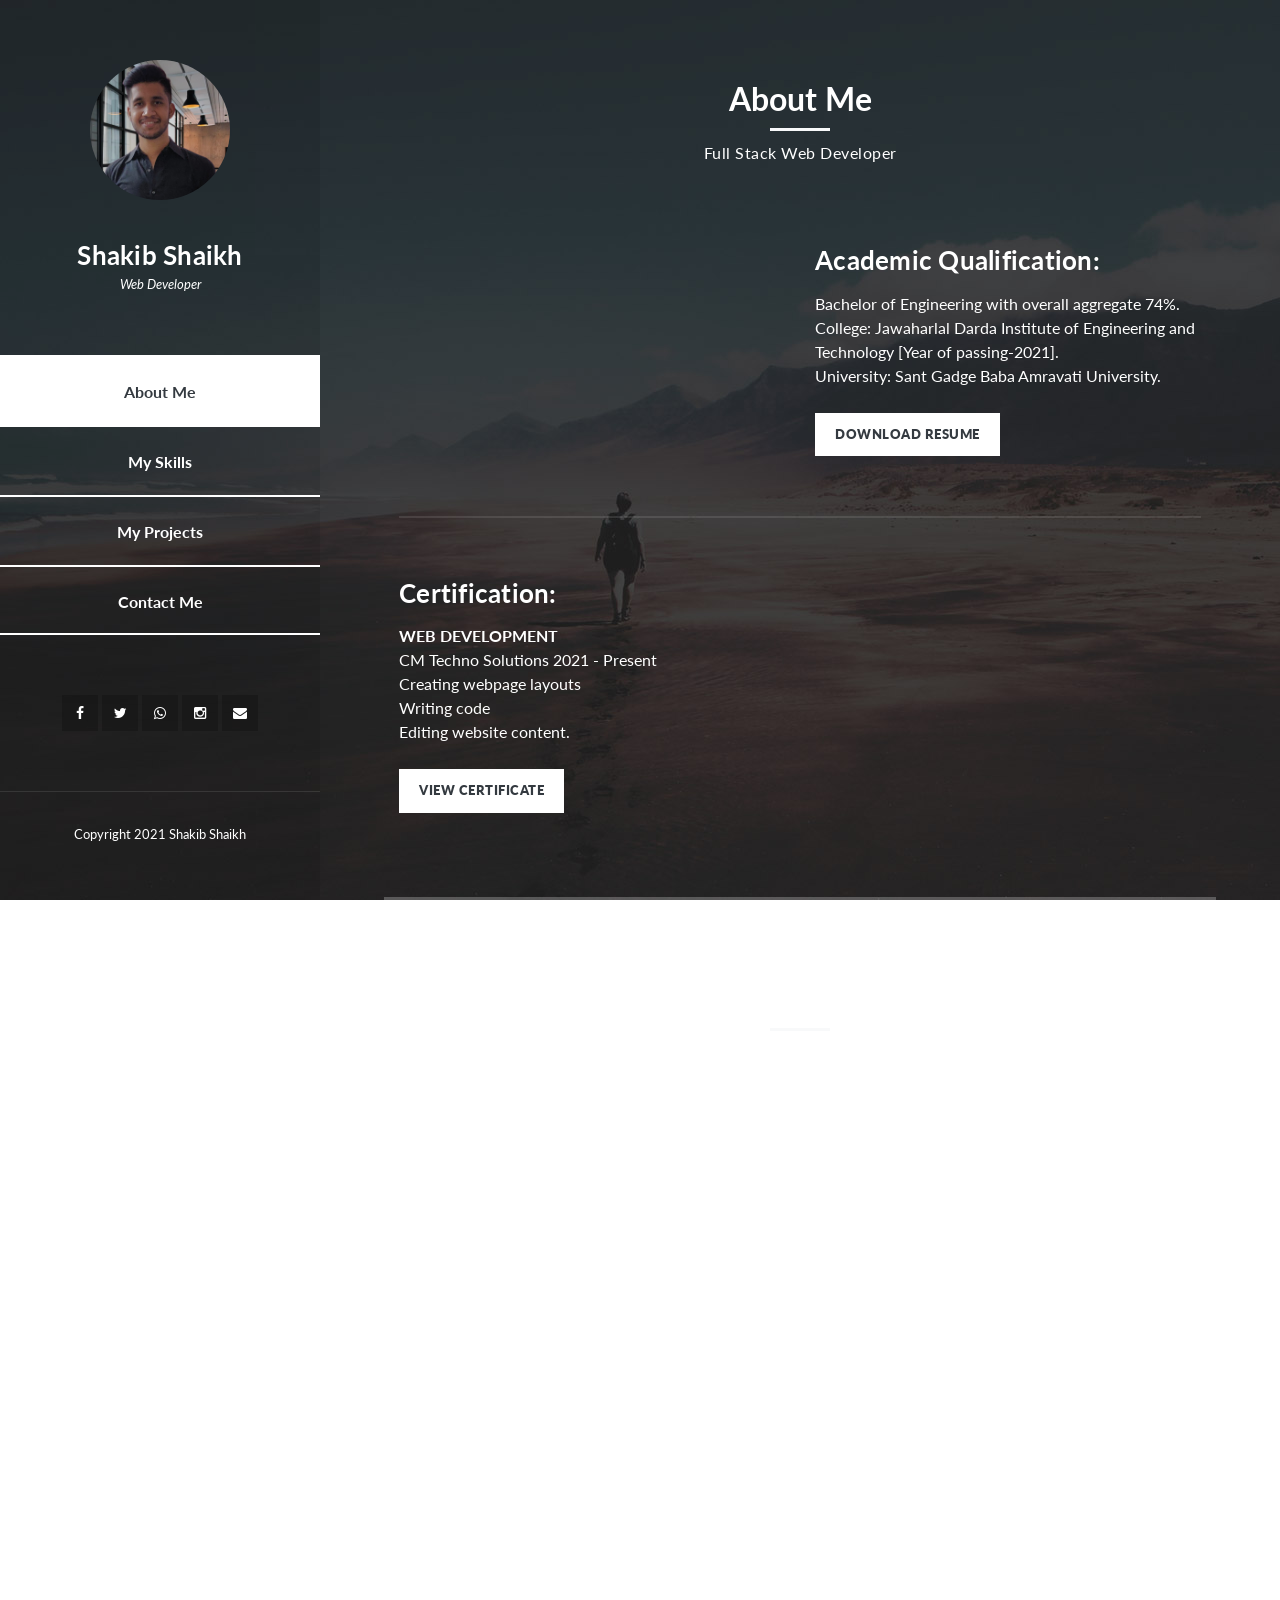
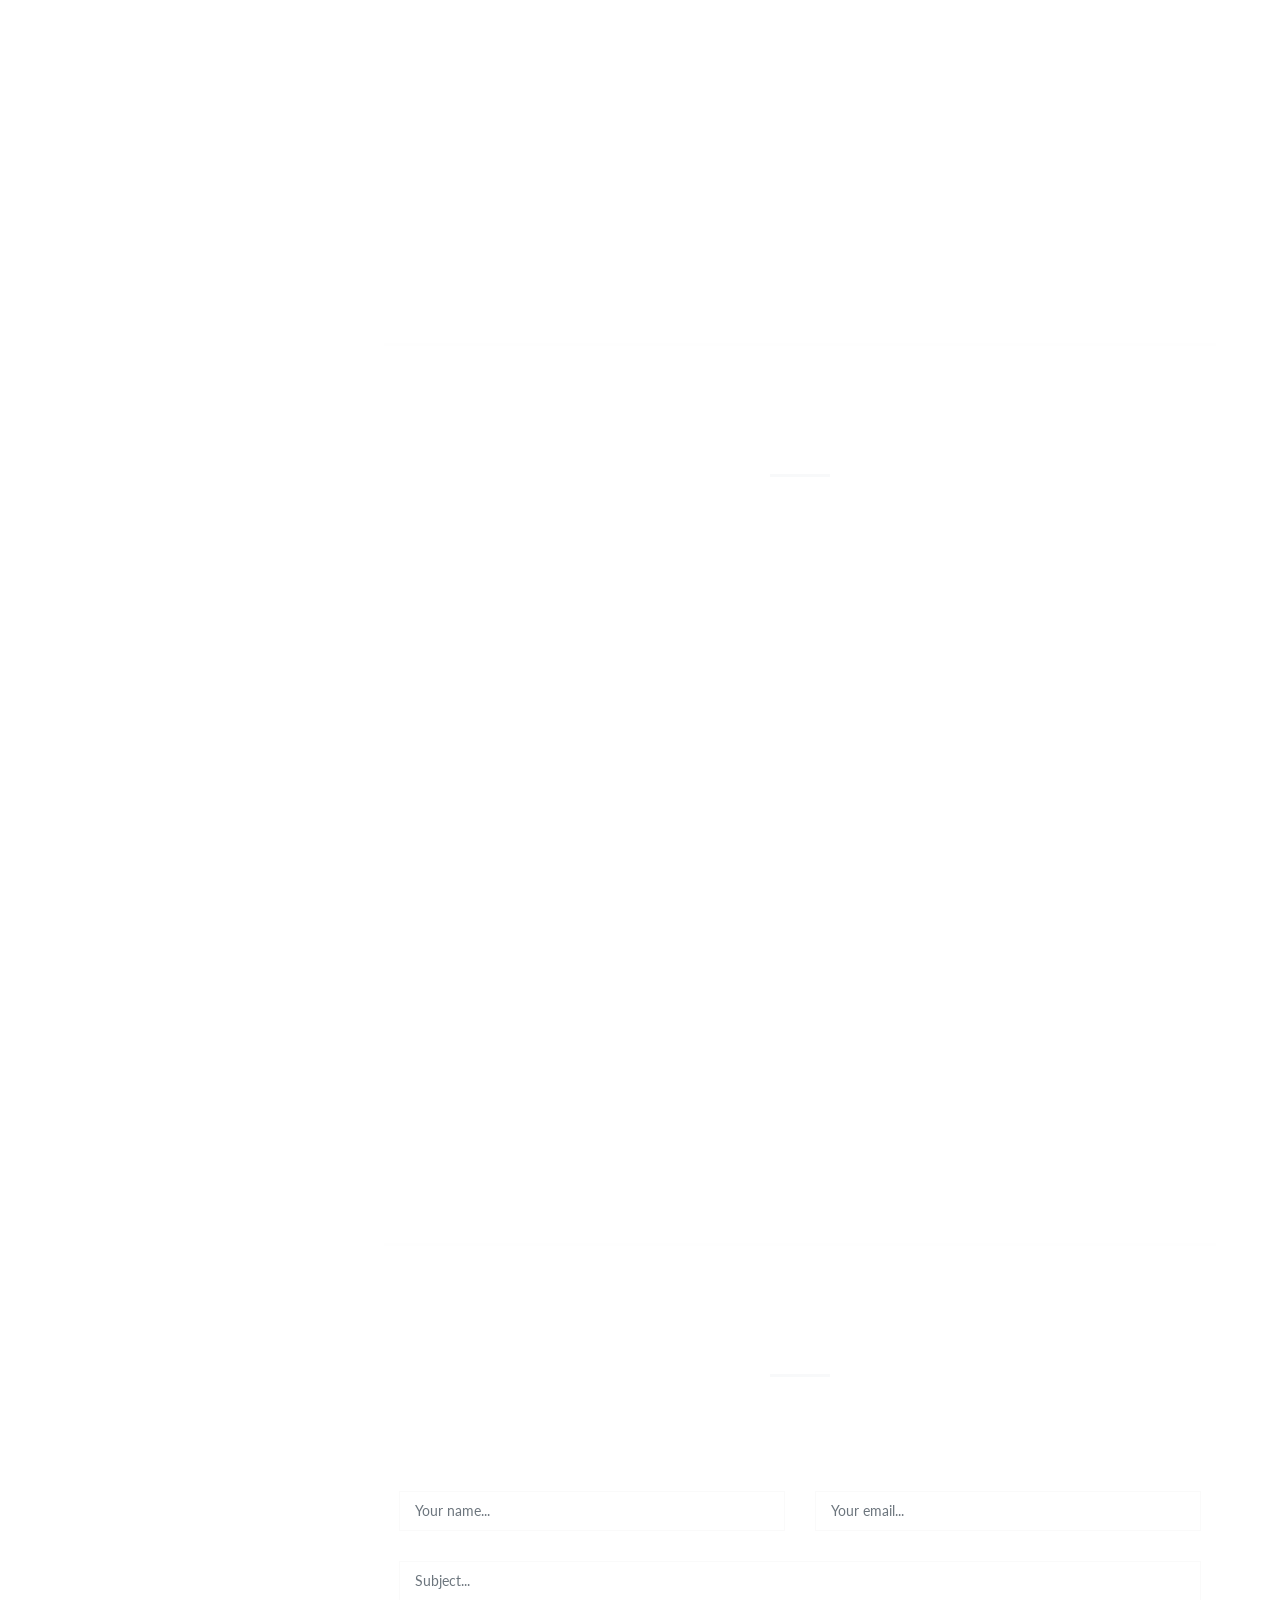
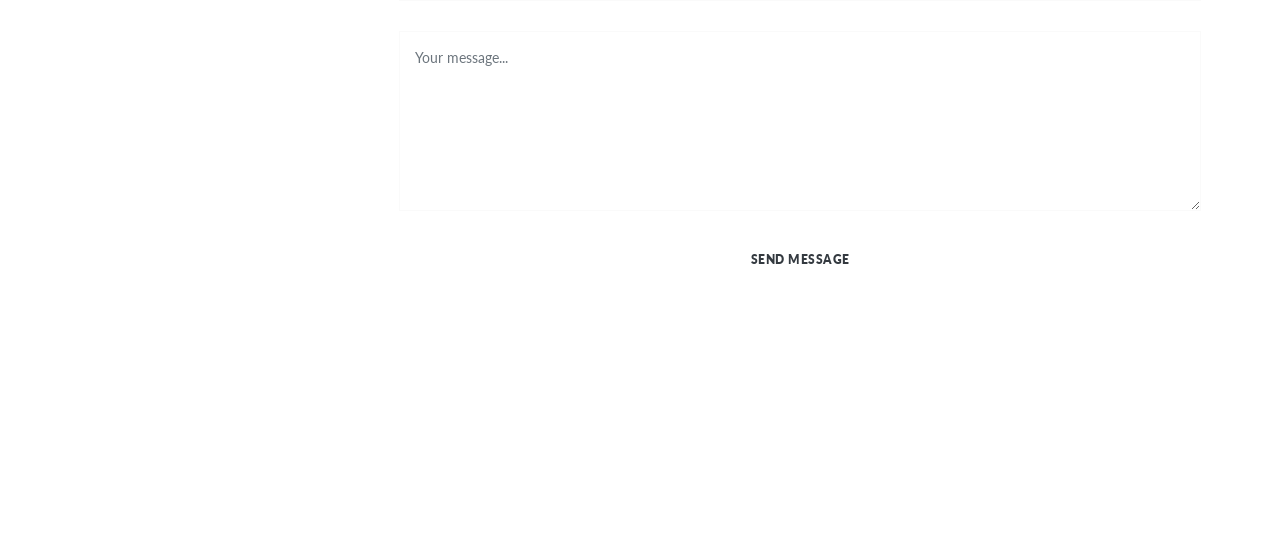
==== index.html @ e82ca5e8 "Add files via upload initial commit" ====
<!DOCTYPE html>
<html lang="en">
  <head>
    <meta charset="utf-8" />
    <meta
      name="viewport"
      content="width=device-width, initial-scale=1, shrink-to-fit=no"
    />
    <meta name="description" content="" />
    <meta name="author" content="" />
    <link
      href="https://fonts.googleapis.com/css?family=Lato:100,300,400,700,900"
      rel="stylesheet"
    />

    <title>Shakib Shaikh Portfolio</title>

    <!-- Bootstrap core CSS -->
    <link href="vendor/bootstrap/css/bootstrap.min.css" rel="stylesheet" />

    <!-- Additional CSS Files -->
    <link rel="stylesheet" href="assets/css/fontawesome.css" />
    <link rel="stylesheet" href="assets/css/templatemo-style.css" />
    <link rel="stylesheet" href="assets/css/owl.css" />
    <link rel="stylesheet" href="assets/css/lightbox.css" />
  </head>

  <body>
    <div id="page-wraper">
      <!-- Sidebar Menu -->
      <div class="responsive-nav">
        <i class="fa fa-bars" id="menu-toggle"></i>
        <div id="menu" class="menu">
          <i class="fa fa-times" id="menu-close"></i>
          <div class="container">
            <div class="image">
              <a href="#"><img src="assets/images/author-image.png" alt="" /></a>
            </div>
            <div class="author-content">
              <h4>Shakib Shaikh</h4>
              <span>Web Developer</span>
            </div>
            <nav class="main-nav" role="navigation">
              <ul class="main-menu">
                <li><a href="#section1">About Me</a></li>
                <li><a href="#section2">My Skills</a></li>
                <li><a href="#section3">My Projects</a></li>
                <li><a href="#section4">Contact Me</a></li>
              </ul>
            </nav>
            <div class="social-network">
              <ul class="soial-icons">
                <li>
                  <a href="https://www.facebook.com/shakif.shaikh.96"
                    ><i class="fa fa-facebook"></i
                  ></a>
                </li>
                <li>
                  <a href="https://twitter.com/Shakib14_?t=8AEkqtp1MNChgQRXswhCXg&s=09"><i class="fa fa-twitter"></i></a>
                </li>
                <li>
                  <a href="https://wa.link/uawcju"><i class="fa fa-whatsapp"></i></a>
                </li>
                <li>
                  <a href="https://www.instagram.com/shakibshaikhh"><i class="fa fa-instagram"></i></a>
                </li>
                <li>
                  <a href="mailto:shakibshaikh504@gmail.com"><i class="fa fa-envelope"></i></a>
                </li>
              </ul>
            </div>
            <div class="copyright-text">
              <p>Copyright 2021 Shakib Shaikh</p>
            </div>
          </div>
        </div>
      </div>

      <section class="section about-me" data-section="section1">
        <div class="container">
          <div class="section-heading">
            <h2>About Me</h2>
            <div class="line-dec"></div>
            <span
              >Full Stack Web Developer</span
            >
          </div>
          <div class="left-image-post">
            <div class="row">
              <div class="col-md-6">
                <div class="left-image">
                  <img src="https://images.unsplash.com/photo-1486312338219-ce68d2c6f44d?ixlib=rb-1.2.1&ixid=MnwxMjA3fDB8MHxzZWFyY2h8MTJ8fHdlYiUyMGRldmVsb3BlciUyMDM4NioyODd8ZW58MHx8MHx8&auto=format&fit=crop&w=500&q=60" alt="" />
                </div>
              </div>
              <div class="col-md-6">
                <div class="right-text">
                  <h4>Academic Qualification:</h4>
                  <p>
                    Bachelor of Engineering with overall aggregate 74%. <br>
                    College: Jawaharlal Darda Institute of Engineering and Technology [Year of passing-2021]. <br>
                    University: Sant Gadge Baba Amravati University. 
                   </p>
                  <div class="white-button">
                    <a href="Shakib _Shaikh_Resume.pdf">Download Resume</a>
                  </div>
                </div>
              </div>
            </div>
          </div>
          <div class="right-image-post">
            <div class="row">
              <div class="col-md-6">
                <div class="left-text">
                  <h4>Certification:</h4>
                  <p>
                  <b>WEB DEVELOPMENT</b> <br>
                    CM Techno Solutions 
                    2021 - Present<br> 
                    Creating webpage layouts <br>
                     Writing code <br>
                     Editing website content. 
                  </p>
                  <div class="white-button">
                    <a href="#">View Certificate</a>
                  </div>
                </div>
              </div>
              <div class="col-md-6">
                <div class="right-image">
                  <img src="https://images.unsplash.com/photo-1487058792275-0ad4aaf24ca7?ixlib=rb-1.2.1&ixid=MnwxMjA3fDB8MHxwaG90by1wYWdlfHx8fGVufDB8fHx8&auto=format&fit=crop&w=1170&q=80" alt=""/>
                </div>
              </div>
            </div>
          </div>
        </div>
      </section>

      <section class="section my-services" data-section="section2">
        <div class="container">
          <div class="section-heading">
            <h2>My Skills </h2>
            <div class="line-dec"></div>
            <span
              > Programming Languages</span
            >
          </div>
          <div class="row">
            <div class="col-md-6">
              <div class="service-item">
                <div class="first-service-icon service-icon"></div>
                <h4>Front End</h4>
                <p>
                  HTML <br>
                  CSS <br>
                  JavaScript
                </p>
              </div>
            </div>
            <div class="col-md-6">
              <div class="service-item">
                <div class="second-service-icon service-icon"></div>
                <h4>Back End </h4>
                <p>
                  PHP <br>
                  SQL,MYSQL <br>
                  Node.js
                  
                </p>
              </div>
            </div>
            <div class="col-md-6">
              <div class="service-item">
                <div class="third-service-icon service-icon"></div>
                <h4>Front End Frameworks &#38; Libraries</h4>
                <p>
                  AngularJS <br>
                  React.js <br>
                  JQuery <br>
                  <!-- Bootstrap -->
                </p>
              </div>
            </div>
            <div class="col-md-6">
              <div class="service-item">
                <div class="fourth-service-icon service-icon"></div>
                <h4>Website Builder &#38; Tools </h4>
                <p>
               Wix <br>
               Wordpress <br>
               Visual Studio Code <br>
               CorelDRAW
                </p>
              </div>
            </div>
          </div>
        </div>
      </section>
      <section class="section my-services" data-section="section3">
        <div class="container">
          <div class="section-heading">
            <h2>My Projects </h2>
            <div class="line-dec"></div>
            <span
              > Personal Projects</span
            >
          </div>
          <div class="row">
            <div class="col-md-6">
              <div class="service-item">
                <!-- <div class="first-service-icon service-icon"></div> -->
               
                
             <a href="#"  target="_blank"><h4>To-Do List</h4></a>
              </div>
            </div>
            <div class="col-md-6">
              <div class="service-item">
                <!-- <div class="second-service-icon service-icon"></div> -->
                <a href="#"  target="_blank"><h4>Navigation Bar</h4></a>
                <!-- <p>
                  PHP <br>
                  SQL,MYSQL <br>
                  Node.js
                  
                </p> -->
              </div>
            </div>
            <div class="col-md-6">
              <div class="service-item">
                <!-- <div class="third-service-icon service-icon"></div> -->
                <a href="#"  target="_blank"><h4>JS Discount Calculator</h4></a>
                <!-- <p>
                  AngularJS <br>
                  React.js <br>
                  JQuery <br>
                  Bootstrap
                </p> -->
              </div>
            </div>
            <div class="col-md-6">
              <div class="service-item">
                <!-- <div class="third-service-icon service-icon"></div> -->
                <h4>Login Page</h4>
                <!-- <p>
                  AngularJS <br>
                  React.js <br>
                  JQuery <br>
                  Bootstrap
                </p> -->
              </div>
            </div>
            <div class="col-md-6">
              <div class="service-item">
                <!-- <div class="third-service-icon service-icon"></div> -->
                <h4>Footer Design</h4>
                <!-- <p>
                  AngularJS <br>
                  React.js <br>
                  JQuery <br>
                  Bootstrap
                </p> -->
              </div>
            </div>
            <div class="col-md-6">
              <div class="service-item">
                <!-- <div class="fourth-service-icon service-icon"></div> -->
                <a href="#"  target="_blank"><h4>Dynamic Web Page</h4></a>
                <!-- <p>
               Wix <br>
               Wordpress <br>
               Visual Studio Code <br>
               CorelDRAW
                </p> -->
              </div>
            </div>
          </div>
        </div>
      </section>


      <section class="section contact-me" data-section="section4">
        <div class="container">
          <div class="section-heading">
            <h2>Contact Me</h2>
            <div class="line-dec"></div>
            <span
              >Get in Touch With me</span
            >
          </div>
          <div class="row">
            <div class="right-content">
              <div class="container">
                <form id="contact" action="connect.php" method="post">
                  <div class="row">
                    <div class="col-md-6">
                      <fieldset>
                        <input
                          name="name"
                          type="text"
                          class="form-control"
                          id="name"
                          placeholder="Your name..."
                          required=""
                        />
                      </fieldset>
                    </div>
                    <div class="col-md-6">
                      <fieldset>
                        <input
                          name="email"
                          type="text"
                          class="form-control"
                          id="email"
                          placeholder="Your email..."
                          required=""
                        />
                      </fieldset>
                    </div>
                    <div class="col-md-12">
                      <fieldset>
                        <input
                          name="subject"
                          type="text"
                          class="form-control"
                          id="subject"
                          placeholder="Subject..."
                          required=""
                        />
                      </fieldset>
                    </div>
                    <div class="col-md-12">
                      <fieldset>
                        <textarea
                          name="message"
                          rows="6"
                          class="form-control"
                          id="message"
                          placeholder="Your message..."
                          required=""
                        ></textarea>
                      </fieldset>
                    </div>
                    <div class="col-md-12">
                      <fieldset>
                        <button type="submit" id="form-submit" class="button">
                          Send Message
                        </button>
                      </fieldset>
                    </div>
                  </div>
                </form>
              </div>
            </div>
          </div>
        </div>
      </section>
    </div>

    <!-- Scripts -->
    <!-- Bootstrap core JavaScript -->
    <script src="vendor/jquery/jquery.min.js"></script>
    <script src="vendor/bootstrap/js/bootstrap.bundle.min.js"></script>

    <script src="assets/js/isotope.min.js"></script>
    <script src="assets/js/owl-carousel.js"></script>
    <script src="assets/js/lightbox.js"></script>
    <script src="assets/js/custom.js"></script>
    <script>
      //according to loftblog tut
      $(".main-menu li:first").addClass("active");

      var showSection = function showSection(section, isAnimate) {
        var direction = section.replace(/#/, ""),
          reqSection = $(".section").filter(
            '[data-section="' + direction + '"]'
          ),
          reqSectionPos = reqSection.offset().top - 0;

        if (isAnimate) {
          $("body, html").animate(
            {
              scrollTop: reqSectionPos
            },
            800
          );
        } else {
          $("body, html").scrollTop(reqSectionPos);
        }
      };

      var checkSection = function checkSection() {
        $(".section").each(function() {
          var $this = $(this),
            topEdge = $this.offset().top - 80,
            bottomEdge = topEdge + $this.height(),
            wScroll = $(window).scrollTop();
          if (topEdge < wScroll && bottomEdge > wScroll) {
            var currentId = $this.data("section"),
              reqLink = $("a").filter("[href*=\\#" + currentId + "]");
            reqLink
              .closest("li")
              .addClass("active")
              .siblings()
              .removeClass("active");
          }
        });
      };

      $(".main-menu").on("click", "a", function(e) {
        e.preventDefault();
        showSection($(this).attr("href"), true);
      });

      $(window).scroll(function() {
        checkSection();
      });
    </script>
  </body>
</html>
---- assets/css/templatemo-style.css ----
@import url(fontawesome.css);
@import url("https://fonts.googleapis.com/css?family=Lato:100,300,400,700,900");
body {
    font-family: 'Lato', sans-serif;
}

#page-wraper {
    background: url(../images/page-bg.jpg) no-repeat center center fixed;
    -webkit-background-size: cover;
    -moz-background-size: cover;
    -o-background-size: cover;
    background-size: cover;
    width: 100%;
}


/* Basic */

body {
    overflow-x: hidden;
}

input,
select,
textarea {
    outline: none;
}

a,
a:hover {
    text-decoration: none;
}

p {
    font-size: 16px;
    line-height: 24px;
    color: #fff;
}

h4 {
    font-size: 26px;
    font-weight: 700;
    color: #fff;
    letter-spacing: 0.25px;
}

img {
    width: 100%;
    overflow: hidden;
}

ul {
    padding: 0;
    margin: 0;
    list-style: none;
}

ul li {
    display: inline-block;
}

html {
    -webkit-box-sizing: border-box;
    -moz-box-sizing: border-box;
    box-sizing: border-box;
}

*,
*:before,
*:after {
    -webkit-box-sizing: inherit;
    -moz-box-sizing: inherit;
    box-sizing: inherit;
}

.clearfix {
    zoom: 1;
}

.clearfix:before,
.clearfix:after {
    content: "";
    display: table;
}

.clearfix:after {
    clear: both;
}

.container {
    margin: 0 auto;
}

.main-nav {
    text-align: center;
}

.main-nav li:last-child a {
    border-bottom: 2px solid #fff;
}

.main-nav li {
    display: block;
}

.main-nav li a {
    height: 70px;
    line-height: 70px;
    display: inline-block;
    font-size: 16px;
    font-weight: 700;
    color: #fff;
    width: 100%;
    transition: all 0.5s;
    border-top: 2px solid #fff;
}

.main-nav li:hover a,
.main-nav li.active a {
    background: #fff;
    color: #343a40;
}

/* Sidebar Menu */

.menu .image {
    margin-top: 60px;
}

.menu .image img {
    width: 140px;
    height: 140px;
    border-radius: 50%;
    text-align: center;
}

.menu .author-content {
    margin: 40px 0px 60px 0px;
}

.menu .author-content h4 {
    margin-bottom: 0px;
}

.menu .author-content span {
    font-size: 13px;
    font-style: italic;
    color: #fff;
}

.menu .social-network {
    margin-top: 60px;
}

.menu .social-network ul li {
    margin: 0 3px;
}

.menu .social-network ul li a {
    width: 40px;
    height: 40px;
    display: inline-block;
    text-align: center;
    line-height: 40px;
    background-color: rgba(0, 0, 0, 0.2);
    color: #fff;
    font-size: 14px;
    transition: all 0.5s;
}

.menu .social-network ul li a:hover {
    background-color: #fff;
    color: #343a40;
}

.menu .copyright-text {
    position: relative;
    margin-top: 60px;
}

.menu .copyright-text p {
    border-top: 1px solid rgba(250, 250, 250, 0.1);
    display: inline-block;
    width: 100%;
    padding-left: 30px;
    padding-right: 30px;
    padding-top: 30px;
    font-size: 13px;
}

.menu:before,
.menu:after {
    content: "";
    display: table;
}

.menu:after {
    clear: both;
}

.menu a {
    text-decoration: none;
    color: inherit;
}

.menu {
    text-align: center;
}

.menu::-webkit-scrollbar {
    display: none;
}

.menu {
    left: 10%;
  /* -webkit-transition: -webkit-transform 233ms cubic-bezier(0, 0, 0.21, 1); */
  -webkit-overflow-scrolling: touch;
  background-color: rgb(0 0 0 / 8%);
  box-sizing: border-box;
  height: 100vh;  
  max-height: 100vh !important;
  max-width: 80vw !important;
  min-width: 45px !important;
  outline: none;
  overflow-x: hidden !important;
  overflow-y: auto !important;
  padding: 0;
  position: fixed !important;
  top: calc(0px);  
  width: 20%;
  will-change: transform;
  z-index: 9999 !important;
}

.menu-toggle {
  color: #fff;
  cursor: pointer;
  font-size: 25px;
  position: fixed;
  right: 25px;
  top: 25px;
}

#menu-toggle {
    z-index: 999;
    cursor: pointer;
    position: fixed;
    top: 0;
    left: 0;
    color: #343a40;
    background-color: #fff;
    width: 60px;
    height: 60px;
    text-align: center;
    display: inline-block;
    line-height: 60px;
}

.menu-close {
  cursor: pointer;
}

#menu-close {
    cursor: pointer;
    text-align: right;
    color: #343a40;
    background-color: #fff;
    width: 100%;
    height: 60px;
    text-align: center;
    display: inline-block;
    line-height: 60px;
}


/* Section */

.section {
    color: #fff;
    width: 55%;
    right: 10%;
    left: 35%;
    position: relative;
    min-height: 100vh;
    padding-bottom: 80px;
    border-bottom: 3px solid rgba(250, 250, 250, 0.25);
}

.section-heading {
    text-align: center;
    padding: 80px 45px;
}

.section-heading h2 {
    font-size: 32px;
    font-weight: 700;
    color: #fff;
}

.section-heading .line-dec {
    width: 60px;
    height: 3px;
    background-color: #f8f9fa;
    margin: 10px auto;
}

.section-heading span {
    margin-top: 5px;
    font-size: 16px;
    color: #fff;
    letter-spacing: 0.5px;
}


/* Buttons */

.white-button a {
    display: inline-block;
    padding: 12px 20px;
    background-color: #fff;
    color: #343a40;
    font-size: 13px;
    font-weight: 800;
    letter-spacing: 0.5px;
    text-transform: uppercase;
    transition: all 0.5s;
}

.white-button a:hover {
    background-color:#343a40;
    color: #fff;
}

button {
    display: inline-block;
    padding: 10px 20px;
    background-color: #fff;
    color: #343a40;
    font-size: 12px;
    font-weight: 800;
    letter-spacing: 0.5px;
    text-transform: uppercase;
    transition: all 0.5s;
    border: none;
    outline: none;
    cursor: pointer;
}

button:hover {
    outline: none;
    background-color: #343a40;
    color: #fff;
}


/* Left & Right Post */

.right-image-post {
    margin-top: 60px;
    padding-top: 60px;
    border-top: 2px solid rgba(250, 250, 250, 0.1);
}

.left-image img,
.right-image img {
    border-radius: 5px;
}

.right-image-post h4,
.left-image-post h4 {
    margin-top: 30px;
}

.right-image-post p,
.left-image-post p {
    margin-top: 20px;
}

.right-image-post .white-button,
.left-image-post .white-button {
    margin-top: 30px;
}


/* Services */

.my-services .col-md-6 {
    padding-left: 5px;
    padding-right: 5px;
}

.service-item {
    margin-bottom: 10px;
    padding: 50px;
    background-color: rgba(250, 250, 250, 0.1);
    transition: all 0.5s;
}

.service-item h4 {
    transition: all 0.5s;
}

.service-item p {
    transition: all 0.5s;
}

.service-item:hover {
    background-color: rgba(250, 250, 250, 1);
}

.service-item:hover h4 {
    color: #1e1e1e;
}

.service-item:hover p {
    color: #4a4a4a;
}

.service-item .service-icon {
    width: 70px;
    height: 70px;
    display: inline-block;
    margin-bottom: 30px;
    background-size: cover;
    background-repeat: no-repeat;
    transition: all 0.5s;
}

.service-item .first-service-icon {
    background-image: url(../images/first-white-icon.png);
}

.service-item:hover .first-service-icon {
    background-image: url(../images/first-main-icon.png);
}

.service-item .second-service-icon {
    background-image: url(../images/second-white-icon.png);
}

.service-item:hover .second-service-icon {
    background-image: url(../images/second-main-icon.png);
}

.service-item .third-service-icon {
    background-image: url(../images/third-white-icon.png);
}

.service-item:hover .third-service-icon {
    background-image: url(../images/third-main-icon.png);
}

.service-item .fourth-service-icon {
    background-image: url(../images/fourth-white-icon.png);
}

.service-item:hover .fourth-service-icon {
    background-image: url(../images/fourth-main-icon.png);
}


/* My Work */

section.my-work .section-heading {
    text-align: center;
    padding: 80px 45px 50px 45px;
}

.isotope-wrapper {
    position: relative;
    width: 100%;
    margin: auto;
}

.isotope-toolbar input[type="radio"] {
    display: none;
}

.isotope-toolbar span {
    text-transform: capitalize;
    display: inline-block;
    margin-right: 15px;
    padding-bottom: 3px;
    font-size: 15px;
    font-weight: 700;
    border-bottom: 2px solid transparent;
    transform: ease-in-out 0.5s;
    cursor: pointer;
}

.isotope-toolbar input[type="radio"]:checked + span {
    color:#343a40;
    /* border-bottom: 2px solid #a43f49; */
}

.isotope-box {
    position: relative;
    width: 100%;
}

.isotope-toolbar {
    text-align: center;
    margin: 10px;
}

.isotope-toolbar p {
    border-top: 1px solid #fff;
    padding-top: 15px;
}

.isotope-toolbar a {
    color: #fff;
}

.isotope-item {
    position: relative;
    width: 48%;
    margin: 1%;
    border-bottom: 2px solid rgba(250,250,250,0.1);
    padding-bottom: 30px;
    margin-bottom: 30px;
}

.isotope-item img {
    top: 0;
    left: 0;
    width: 100%;
    height: 100%;
    border-radius: 5px;
}

.lazyload {
    background: #f7f7f7;
}

.lazyloading {
    background: #f7f7f7 url(//afarkas.github.io/lazysizes/assets/imgs/loader.gif) no-repeat center;
    min-height: 60px;
}

figure.snip1321 {
  overflow: hidden;
  text-align: center;
  -webkit-perspective: 50em;
  perspective: 50em;
}
figure.snip1321 * {
  -webkit-box-sizing: padding-box;
  box-sizing: padding-box;
  -webkit-transition: all 0.2s ease-out;
  transition: all 0.2s ease-out;
}
figure.snip1321 figcaption {
  top: 50%;
  left: 20px;
  right: 20px;
  position: absolute;
  opacity: 0;
  z-index: 1;
}
figure.snip1321 h4 {
    margin-top: 15px;
  margin-bottom: 5px;
  color: #232323;
}
figure.snip1321 span {
    font-size: 14px;
    font-style: italic;
    display: block;
    color: #7a7a7a;
}
figure.snip1321 i {
  position: relative!important;
  font-size: 18px;
  /* background-color: #a43f49; */
  width: 40px;
  height: 40px;
  display: inline-block;
  text-align: center;
  line-height: 40px;
  border-radius: 5px;
  color: #fff;
}
figure.snip1321:after {
  background-color: #ffffff;
  position: absolute;
  content: "";
  display: block;
  top: 20px;
  left: 20px;
  right: 20px;
  bottom: 20px;
  -webkit-transition: all 0.4s ease-in-out;
  transition: all 0.4s ease-in-out;
  -webkit-transform: rotateX(-90deg);
  transform: rotateX(-90deg);
  -webkit-transform-origin: 50% 50%;
  -ms-transform-origin: 50% 50%;
  transform-origin: 50% 50%;
  opacity: 0;
}
figure.snip1321 a {
  left: 0;
  right: 0;
  top: 0;
  bottom: 0;
  z-index: 1;
}
figure.snip1321:hover figcaption,
figure.snip1321.hover figcaption {
  -webkit-transform: translateY(-50%);
  transform: translateY(-50%);
  opacity: 1;
  -webkit-transition-delay: 0.2s;
  transition-delay: 0.2s;
}
figure.snip1321:hover:after,
figure.snip1321.hover:after {
  -webkit-transform: rotateX(0);
  transform: rotateX(0);
  opacity: 0.9;
}


/* Contact Me */

section.contact-me {
    border-bottom: none;
}

#contact input {
    background-color: rgba(250,250,250,0.1);
    border: 1px solid rgba(250,250,250,1);
    border-radius: 0px;
    margin-bottom: 30px;
    color: #fff;
    font-size: 14px;
    height: 40px;
    line-height: 40px;
    width: 100%;
    padding-left: 15px;
}

#contact input:focus {
    outline: none;
    box-shadow: none;
}

#contact textarea {
    background-color: rgba(250,250,250,0.1);
    border: 1px solid rgba(250,250,250,1);
    border-radius: 0px;
    margin-bottom: 30px;
    color: #fff;
    font-size: 14px;
    height: 180px;
    max-height: 220px;
    line-height: 40px;
    width: 100%;
    padding-left: 15px;
}

#contact textarea:focus {
    outline: none;
    box-shadow: none;
}

#contact {
    text-align: center;
}

@media screen and (max-width: 1680px) {
    .menu {
        left: 5%;
    }

    .section {
        color: #fff;
        width: 65%;
        right: 5%;
        left: 30%;
    }
}

@media screen and (max-width: 1680px) and (min-width: 846px) { 
    .menu .social-network ul li a {
        width: 36px;
        height: 36px;
        line-height: 36px;
    }

    .menu .social-network ul li {
        margin: 0;
    }

    .menu .image {
        margin-top: 60px;
    }
}

@media screen and (max-width: 1280px) {
    .menu {
        left: 0%;
    }

    .right-image-post h4,
    .left-image-post h4 {
        margin-top: 0px;
    }

    .right-image-post p,
    .left-image-post p {
        margin-top: 15px;
    }

    .right-image-post .white-button,
    .left-image-post .white-button {
        margin-top: 25px;
    }

}

.menu .container {
    padding-left: 0;
    padding-right: 0;
}

@media screen and (max-width: 1280px) and (min-width: 846px) {
    .menu {
        width: 25%;
    }
}

#menu-toggle,
#menu-close {
    display: none;
}  

@media screen and (max-width: 845px) {        
    #menu-toggle,
    #menu-close {
        display: inline-block;
    }    

    .menu {        
        width: 320px;
        -webkit-transform: translateX(-100%) !important;
        transform: translateX(-100%) !important;
        transition: -webkit-transform 233ms cubic-bezier(0, 0, 0.21, 1);
        transition: transform 233ms cubic-bezier(0, 0, 0.21, 1);
        transition: transform 233ms cubic-bezier(0, 0, 0.21, 1), -webkit-transform 233ms cubic-bezier(0, 0, 0.21, 1);
    }

    .menu .image {
        margin-top: 40px;        
    }

    .menu .image img {
        width: 120px;
        height: 120px;
    }

    .menu .author-content {
        margin: 20px 0px 40px 0px;
    }

    .menu .container {
        padding-left: 15px;
        padding-right: 15px;
    }

    .menu.open {
        display: inline-block;
        -webkit-transform: translateX(0) !important;
                transform: translateX(0) !important;
    }

    .responsive-nav {
        display: inline-block;
    }
    .section {
        width: 94%;
        right: 3%;
        left: 3%;
    }
    .isotope-item {
        width: 94%;
        margin: 3%;
    }
    .left-image-post img {
        margin-bottom: 30px;
    }
    .right-image-post img {
        margin-top: 30px;
    }
    .isotope-item {
        border-bottom: none;
        text-align: center;
    }
    .isotope-toolbar {
        margin-bottom: 20px;
    }
}
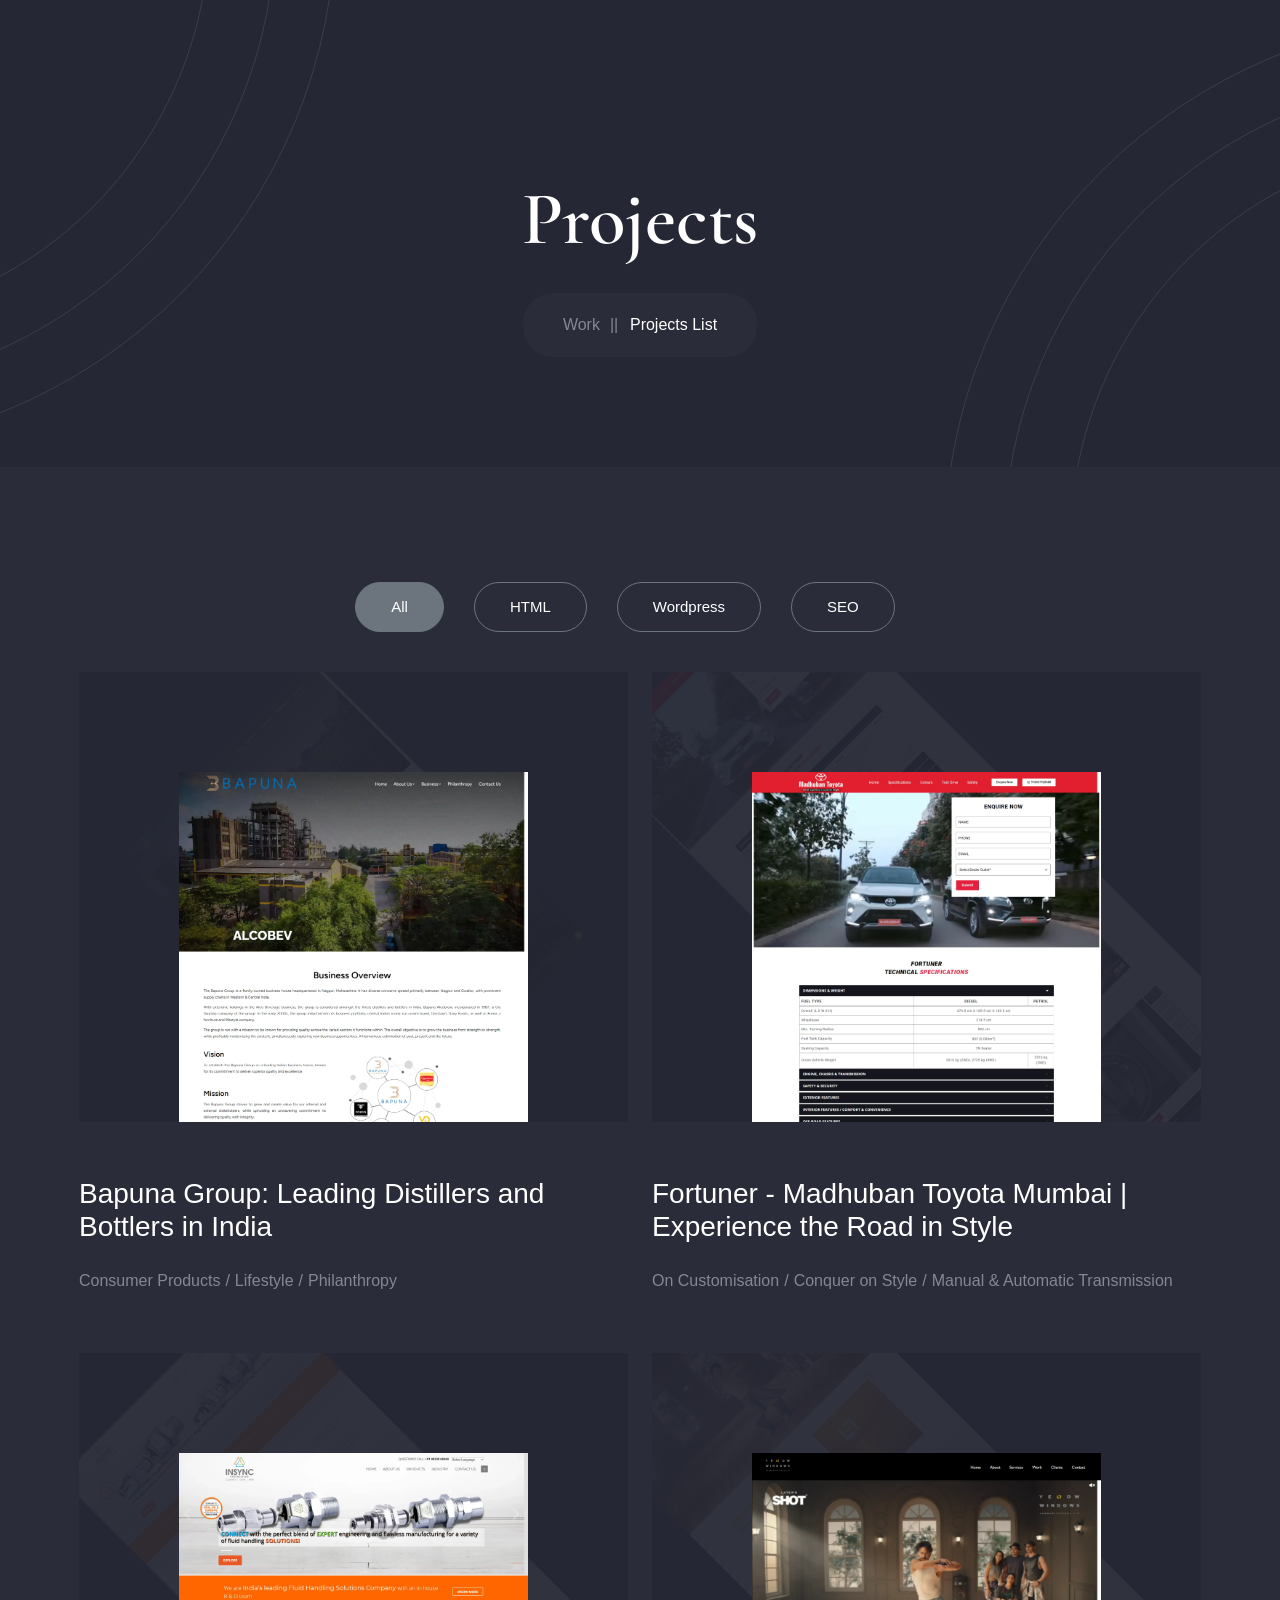
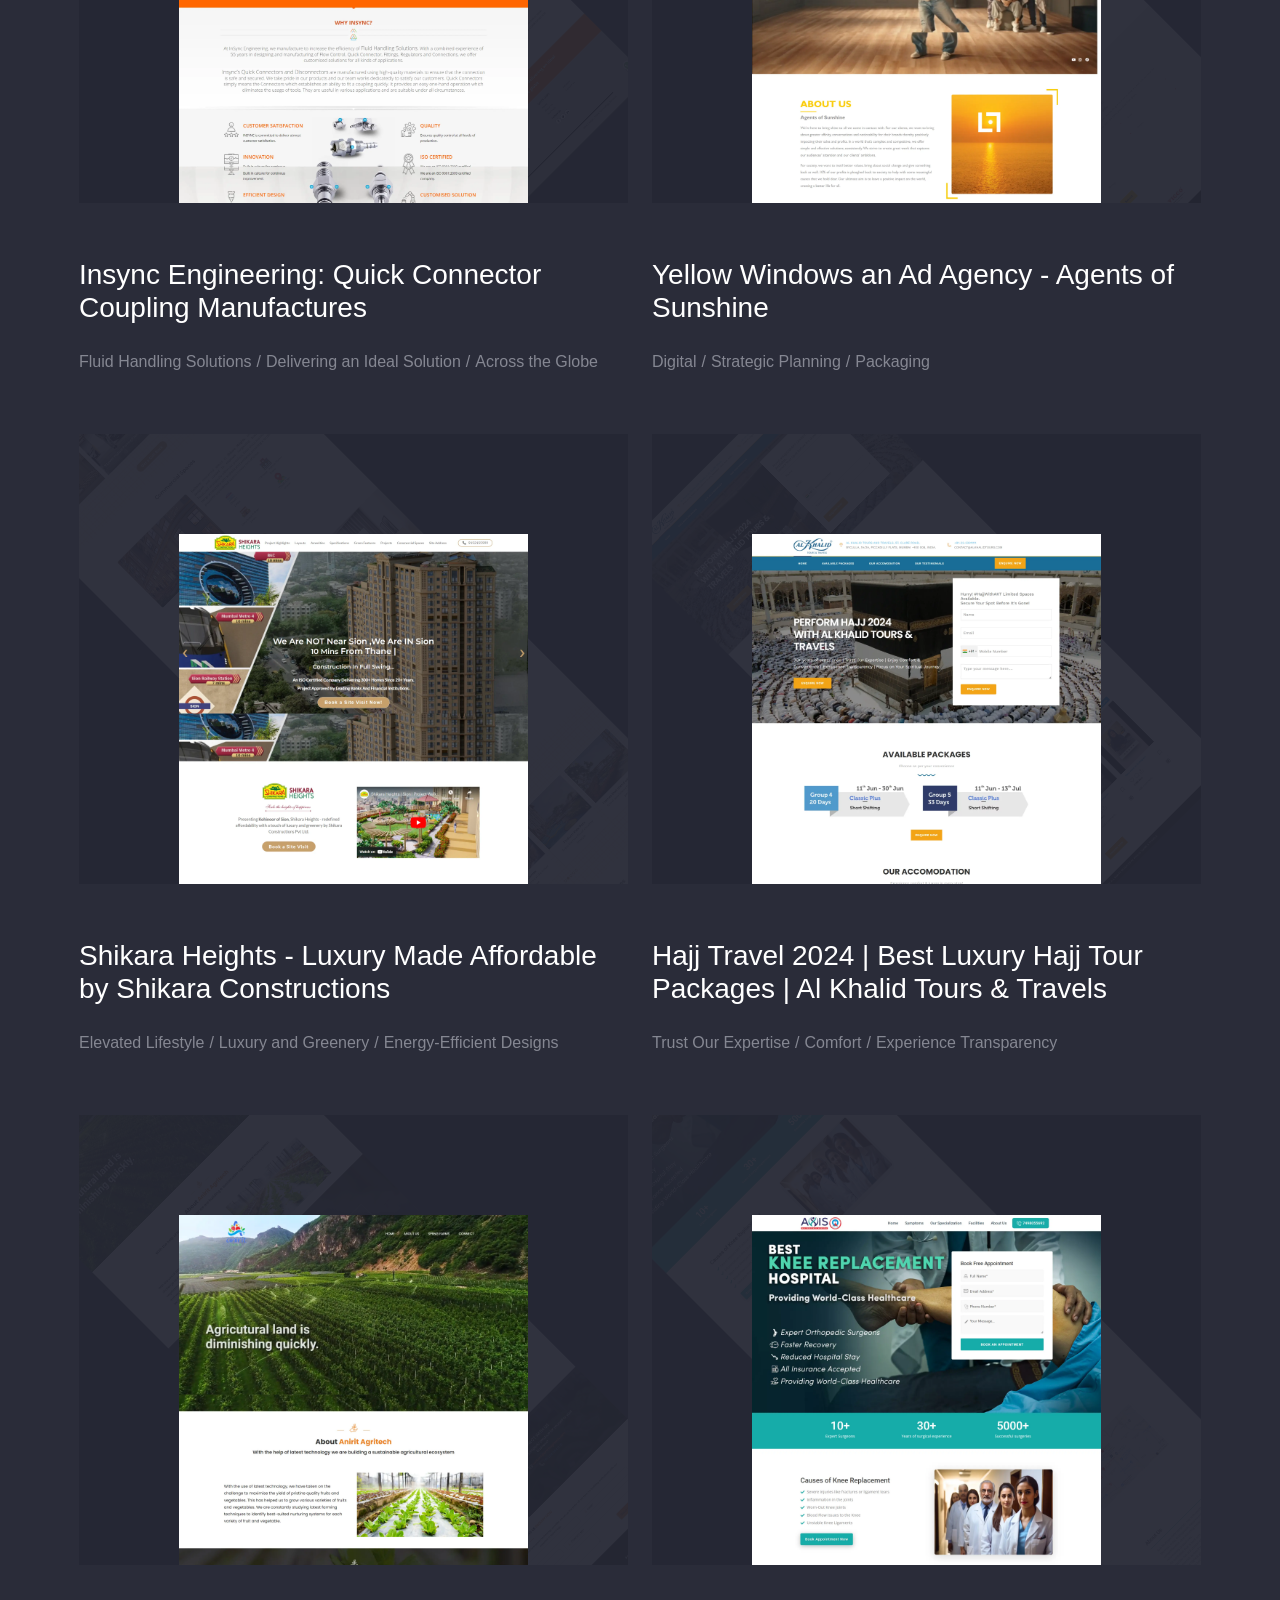
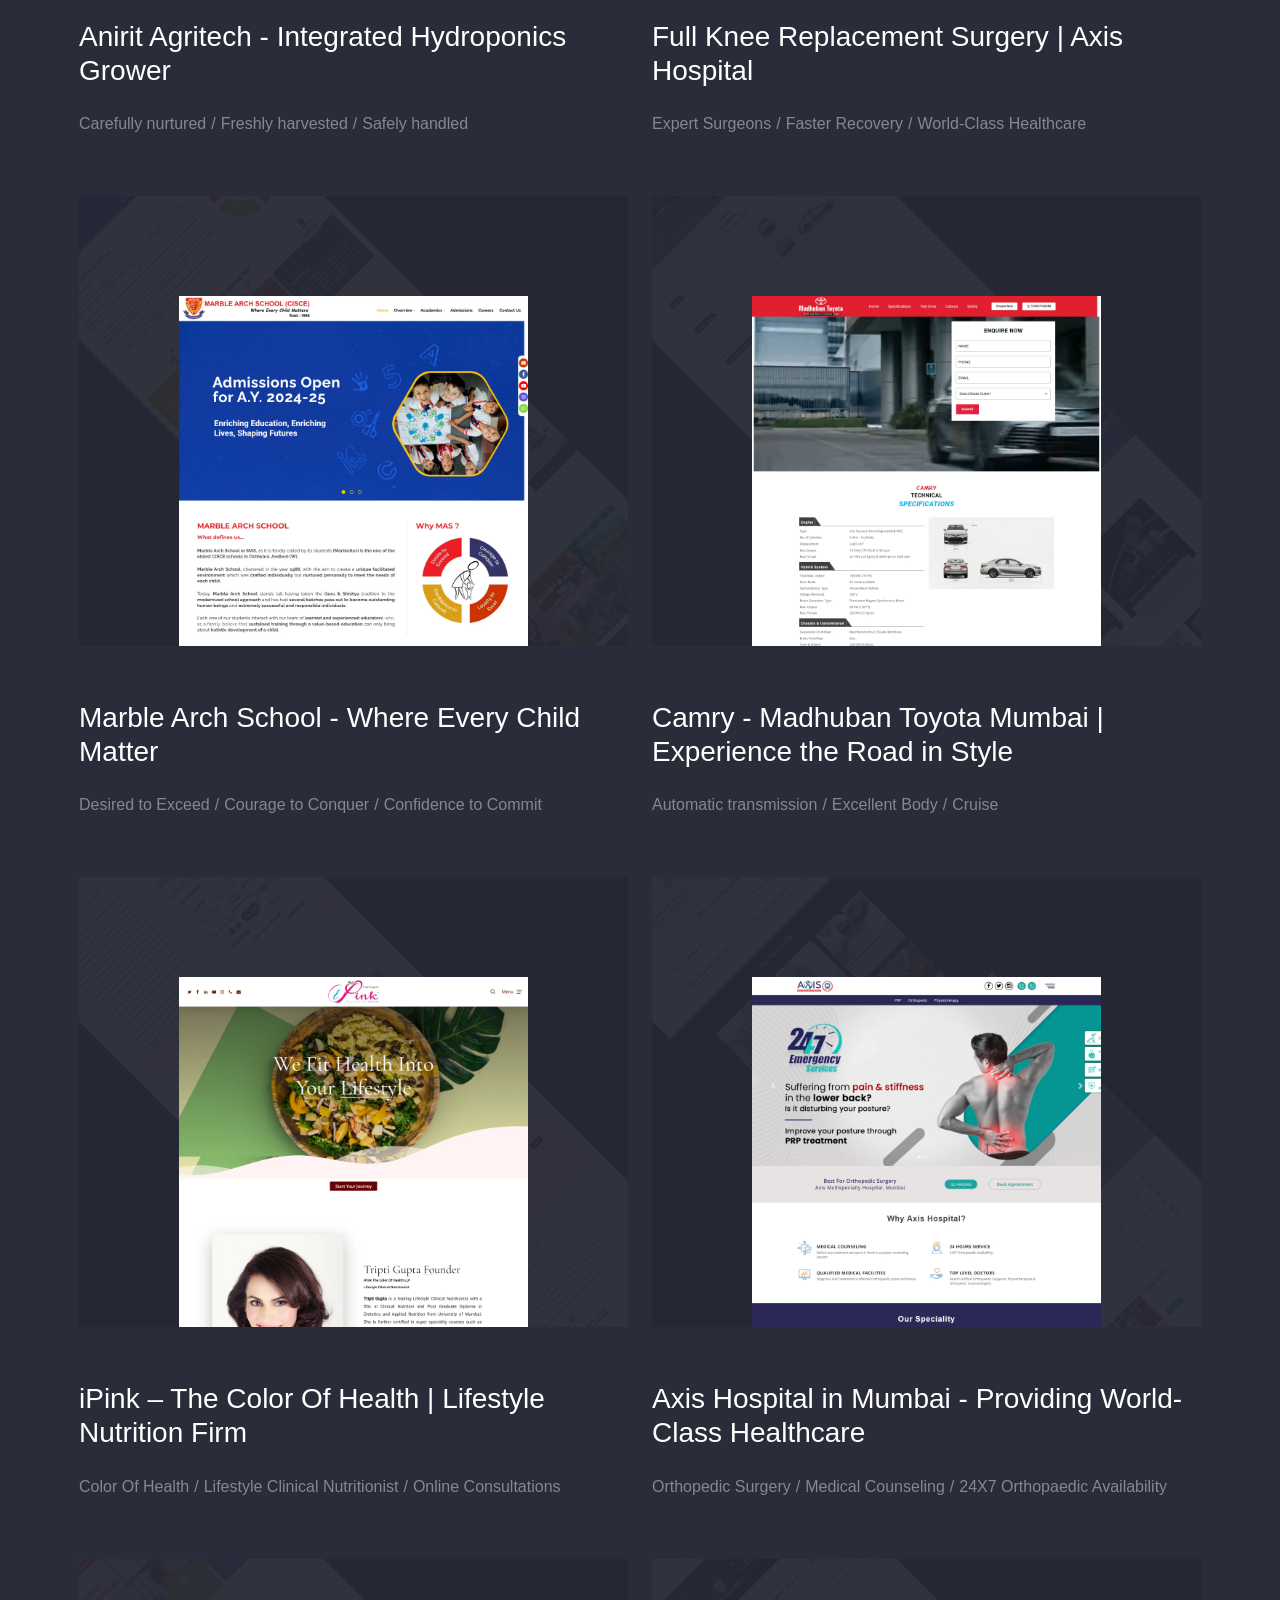
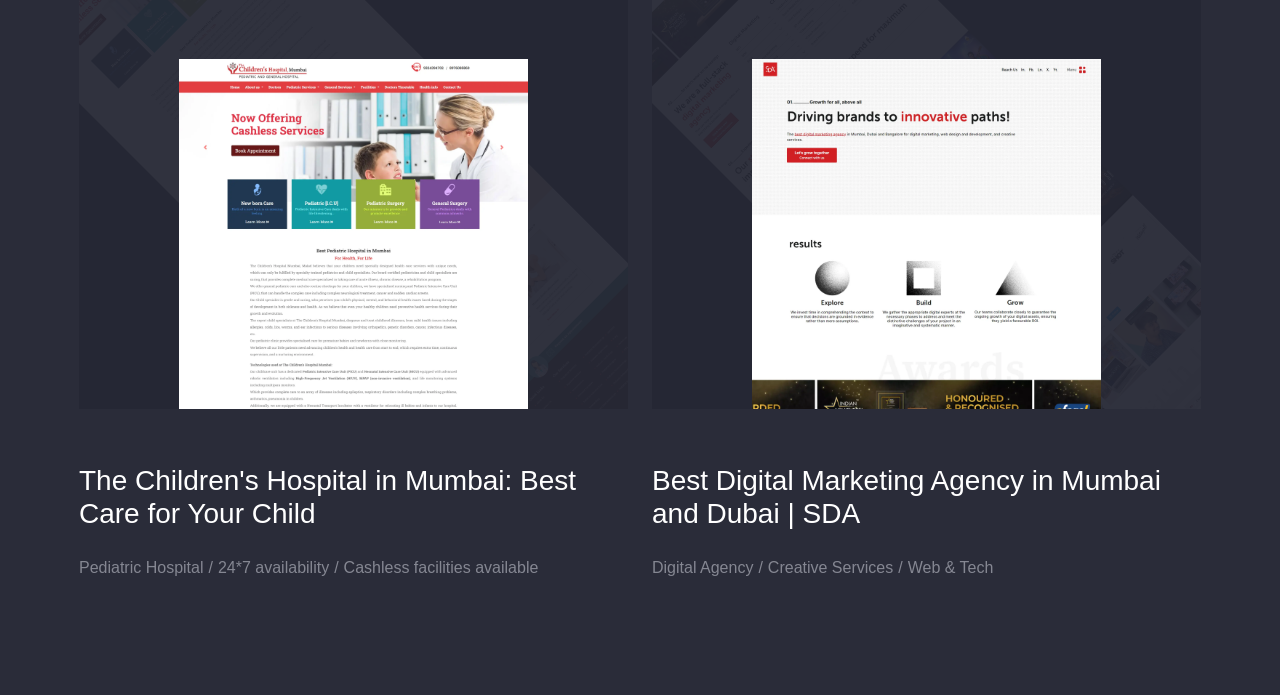
==== commit f2d4982d: "Update and rename project-list.html to index.html" ====
--- a/index.html
+++ b/index.html
@@ -1,419 +1,451 @@
 <!DOCTYPE html>
-<html lang="en">
-  <head>
-    <meta charset="utf-8" />
-    <meta
-      name="viewport"
-      content="width=device-width, initial-scale=1, shrink-to-fit=no"
-    />
-    <meta name="description" content="" />
-    <meta name="author" content="" />
-    <link
-      href="https://fonts.googleapis.com/css?family=Lato:100,300,400,700,900"
-      rel="stylesheet"
-    />
-
-    <title>Shakib Shaikh Portfolio</title>
-
-    <!-- Bootstrap core CSS -->
-    <link href="vendor/bootstrap/css/bootstrap.min.css" rel="stylesheet" />
-
-    <!-- Additional CSS Files -->
-    <link rel="stylesheet" href="assets/css/fontawesome.css" />
-    <link rel="stylesheet" href="assets/css/templatemo-style.css" />
-    <link rel="stylesheet" href="assets/css/owl.css" />
-    <link rel="stylesheet" href="assets/css/lightbox.css" />
-  </head>
-
-  <body>
-    <div id="page-wraper">
-      <!-- Sidebar Menu -->
-      <div class="responsive-nav">
-        <i class="fa fa-bars" id="menu-toggle"></i>
-        <div id="menu" class="menu">
-          <i class="fa fa-times" id="menu-close"></i>
-          <div class="container">
-            <div class="image">
-              <a href="#"><img src="assets/images/author-image.png" alt="" /></a>
+<html lang="zxx">
+
+<head>
+
+    <meta charset="UTF-8">
+    <meta http-equiv="X-UA-Compatible" content="IE=edge">
+    <title>Shakib Shaikh - Portfolio </title>
+    <meta name="robots" content="noindex, follow" />
+    <meta name="description" content="">
+    <meta name="viewport" content="width=device-width, initial-scale=1.0">
+    <!-- Favicon -->
+    <link rel="shortcut icon" type="image/x-icon" href="assets/images/favicon.ico" />
+
+    
+    <!-- Minify Version -->
+    <link rel="stylesheet" href="assets/css/vendor/vendor.min.css">
+    <link rel="stylesheet" href="assets/css/plugins/plugins.min.css">
+    <link rel="stylesheet" href="assets/css/style.min.css">
+
+</head>
+
+<body>
+
+    <main class="main-wrapper">
+
+
+
+
+        <!-- Offcanvas Overlay -->
+        <div class="offcanvas-overlay"></div>
+
+        <!-- ...::: Start Breadcrumb Section :::... -->
+        <div class="breadcrumb-section section-bg overflow-hidden pos-relative">
+            <div class="breadcrumb-shape-top-left"></div>
+            <div class="breadcrumb-shape-bottom-right"></div>
+            <div class="breadcrumb-box">
+                <div class="container">
+                    <div class="row">
+                        <div class="col-12">
+                            <div class="breadcrumb-content">
+                                <h2 class="title">Projects</h2>
+                                <ul class="breadcrumb-link">
+                                    <li><a href="project-list.html">Work</a></li>
+                                    <li class="active" aria-current="page">Projects List</li>
+                                </ul>
+                            </div>
+                        </div>
+                    </div>
+                </div>
             </div>
-            <div class="author-content">
-              <h4>Shakib Shaikh</h4>
-              <span>Web Developer</span>
+        </div>
+        <!-- ...::: End Breadcrumb Section :::... -->
+
+        <!-- .....:::::: Start Project Section :::::.... -->
+        <div class="project-section section-gap-tb-165">
+            <div class="container">
+                <div class="row">
+                    <div class="col-12">
+                        <div class="projects-gallery-filter-nav">
+                            <button class="btn btn-outline-secondary active" data-filter="*">All</button>
+                            <button class="btn btn-outline-secondary" data-filter=".html">HTML</button>
+                            <button class="btn btn-outline-secondary" data-filter=".wordpress">Wordpress</button>
+                            <!-- <button class="btn btn-outline-secondary" data-filter=".shopify">Shopify</button> -->
+                            <button class="btn btn-outline-secondary" data-filter=".seo">SEO</button>
+                        </div>
+
+                    </div>
+                </div>
+                <div class="row">
+                    <div class="col-12">
+                        <div class="projects-wrapper-gallery-content">
+                            <div class="row">
+                                <div class="col-md-6 filter-item html">
+                                    <!-- Start Project Box Single Item -->
+                                    <div class="project-box-single-item">
+                                        <div class="img-box">
+                                            <div class="bg-overlay"></div>
+                                            <div class="bg-image">
+                                                <img src="assets/images/project/Bapuna-Group.webp" alt="">
+                                            </div>
+                                            <div class="image">
+                                                <img src="assets/images/project/Bapuna-Group.webp" alt="">
+                                            </div>
+                                        </div>
+                                        <div class="content">
+                                            <h4 class="title"><a target="_blank" href="https://bapuna.com/">
+                                                Bapuna Group: Leading Distillers and Bottlers in India</a></h4>
+
+                                            <ul class="catagory-nav-item">
+                                                <li><a href="#">Consumer Products</a></li>
+                                                <li><a href="#">Lifestyle</a></li>
+                                                <li><a href="#">Philanthropy</a></li>
+                                            </ul>
+                                        </div>
+                                    </div>
+                                    <!-- End Project Box Single Item -->
+                                </div>
+                                <div class="col-md-6 filter-item wordpress">
+                                    <!-- Start Project Box Single Item -->
+                                    <div class="project-box-single-item">
+                                        <div class="img-box">
+                                            <div class="bg-overlay"></div>
+                                            <div class="bg-image">
+                                                <img src="assets/images/project/Fortuner.webp" alt="">
+                                            </div>
+                                            <div class="image">
+                                                <img src="assets/images/project/Fortuner.webp" alt="">
+                                            </div>
+                                        </div>
+                                        <div class="content">
+                                            <h4 class="title"><a target="_blank" href="https://madhubantoyota.co.in/fortuner-on-road-price-mumbai/">Fortuner - Madhuban Toyota Mumbai | Experience the Road in Style</a></h4>
+
+                                            <ul class="catagory-nav-item">
+                                                <li><a href="#">On Customisation</a></li>
+                                                <li><a href="#">Conquer on Style</a></li>
+                                                <li><a href="#"> Manual & Automatic Transmission</a></li>
+                                            </ul>
+                                        </div>
+                                    </div>
+                                    <!-- End Project Box Single Item -->
+                                </div>
+                                <div class="col-md-6 filter-item seo">
+                                    <!-- Start Project Box Single Item -->
+                                    <div class="project-box-single-item">
+                                        <div class="img-box">
+                                            <div class="bg-overlay"></div>
+                                            <div class="bg-image">
+                                                <img src="assets/images/project/Quick-Connector-Coupling-Manufactures-in-India-Insync-Engineering.webp" alt="">
+                                            </div>
+                                            <div class="image">
+                                                <img src="assets/images/project/Quick-Connector-Coupling-Manufactures-in-India-Insync-Engineering.webp" alt="">
+                                            </div>
+                                        </div>
+                                        <div class="content">
+                                            <h4 class="title"><a href="https://insyncengineering.in/">
+                                                Insync Engineering: Quick Connector Coupling Manufactures</a></h4>
+
+                                            <ul class="catagory-nav-item">
+                                                <li><a href="#">Fluid Handling Solutions</a></li>
+                                                <li><a href="#">Delivering an Ideal Solution</a></li>
+                                                <li><a href="#">Across the Globe</a></li>
+                                            </ul>
+                                        </div>
+                                    </div>
+                                    <!-- End Project Box Single Item -->
+                                </div>
+                                <div class="col-md-6 filter-item html">
+                                    <!-- Start Project Box Single Item -->
+                                    <div class="project-box-single-item">
+                                        <div class="img-box">
+                                            <div class="bg-overlay"></div>
+                                            <div class="bg-image">
+                                                <img src="assets/images/project/Yellow-Windows.webp" alt="">
+                                            </div>
+                                            <div class="image">
+                                                <img src="assets/images/project/Yellow-Windows.webp" alt="">
+                                            </div>
+                                        </div>
+                                        <div class="content">
+                                            <h4 class="title"><a target="_blank" href="https://www.yellowwindows.in/">
+                                                Yellow Windows an Ad Agency - Agents of Sunshine</a></h4>
+
+                                                <ul class="catagory-nav-item">
+                                                <li><a href="#">Digital</a></li>
+                                                <li><a href="#">Strategic Planning</a></li>
+                                                <li><a href="#">Packaging</a></li>
+                                            </ul>
+                                        </div>
+                                    </div>
+                                    <!-- End Project Box Single Item -->
+                                </div>
+                                <div class="col-md-6 filter-item html">
+                                    <!-- Start Project Box Single Item -->
+                                    <div class="project-box-single-item">
+                                        <div class="img-box">
+                                            <div class="bg-overlay"></div>
+                                            <div class="bg-image">
+                                                <img src="assets/images/project/Shikara-Heights.webp" alt="">
+                                            </div>
+                                            <div class="image">
+                                                <img src="assets/images/project/Shikara-Heights.webp" alt="">
+                                            </div>
+                                        </div>
+                                        <div class="content">
+                                            <h4 class="title"><a target="_blank" href="https://www.shikaraconstructions.com/dm/shikara-heights.html">
+                                                Shikara Heights - Luxury Made Affordable by Shikara Constructions </a></h4>
+
+                                            <ul class="catagory-nav-item">
+                                                <li><a href="#">Elevated Lifestyle</a></li>
+                                                <li><a href="#">Luxury and Greenery</a></li>
+                                                <li><a href="#">Energy-Efficient Designs</a></li>
+                                            </ul>
+                                        </div>
+                                    </div>
+                                    <!-- End Project Box Single Item -->
+                                </div>
+
+                                <div class="col-md-6 filter-item html">
+                                    <!-- Start Project Box Single Item -->
+                                    <div class="project-box-single-item">
+                                        <div class="img-box">
+                                            <div class="bg-overlay"></div>
+                                            <div class="bg-image">
+                                                <img src="assets/images/project/Al-Khalid-Tours-Travels.webp" alt="">
+                                            </div>
+                                            <div class="image">
+                                                <img src="assets/images/project/Al-Khalid-Tours-Travels.webp" alt="">
+                                            </div>
+                                        </div>
+                                        <div class="content">
+                                            <h4 class="title"><a target="_blank" href="https://alkhalidtours.com/hajj-tour-packages/">
+                                                Hajj Travel 2024 | Best Luxury Hajj Tour Packages | Al Khalid Tours & Travels </a></h4>
+
+                                            <ul class="catagory-nav-item">
+                                                <li><a href="#">Trust Our Expertise</a></li>
+                                                <li><a href="#">Comfort</a></li>
+                                                <li><a href="#">Experience Transparency</a></li>
+                                            </ul>
+                                        </div>
+                                    </div>
+                                    <!-- End Project Box Single Item -->
+                                </div>
+                                <div class="col-md-6 filter-item html">
+                                    <!-- Start Project Box Single Item -->
+                                    <div class="project-box-single-item">
+                                        <div class="img-box">
+                                            <div class="bg-overlay"></div>
+                                            <div class="bg-image">
+                                                <img src="assets/images/project/Anirit-Agritech-Integrated-Hydroponics-Grower.webp" alt="">
+                                            </div>
+                                            <div class="image">
+                                                <img src="assets/images/project/Anirit-Agritech-Integrated-Hydroponics-Grower.webp" alt="">
+                                            </div>
+                                        </div>
+                                        <div class="content">
+                                            <h4 class="title"><a target="_blank" href="https://anupamsuperstore.com/summer-giveaway/">
+                                                Anirit Agritech - Integrated Hydroponics Grower </a></h4>
+
+                                            <ul class="catagory-nav-item">
+                                                <li><a href="#">Carefully nurtured</a></li>
+                                                <li><a href="#">Freshly harvested</a></li>
+                                                <li><a href="#">Safely handled</a></li>
+                                            </ul>
+                                        </div>
+                                    </div>
+                                    <!-- End Project Box Single Item -->
+                                </div>
+                                <div class="col-md-6 filter-item html">
+                                    <!-- Start Project Box Single Item -->
+                                    <div class="project-box-single-item">
+                                        <div class="img-box">
+                                            <div class="bg-overlay"></div>
+                                            <div class="bg-image">
+                                                <img src="assets/images/project/Axis-Hospital.webp" alt="">
+                                            </div>
+                                            <div class="image">
+                                                <img src="assets/images/project/Axis-Hospital.webp" alt="">
+                                            </div>
+                                        </div>
+                                        <div class="content">
+                                            <h4 class="title"><a target="_blank" href="https://www.axishospital.in/dm/full-knee-replacement-surgery/">
+                                                Full Knee Replacement Surgery | Axis Hospital </a></h4>
+
+                                            <ul class="catagory-nav-item">
+                                                <li><a href="#">Expert Surgeons</a></li>
+                                                <li><a href="#">Faster Recovery</a></li>
+                                                <li><a href="#">World-Class Healthcare</a></li>
+                                            </ul>
+                                        </div>
+                                    </div>
+                                    <!-- End Project Box Single Item -->
+                                </div>
+                                <div class="col-md-6 filter-item wordpress">
+                                    <!-- Start Project Box Single Item -->
+                                    <div class="project-box-single-item">
+                                        <div class="img-box">
+                                            <div class="bg-overlay"></div>
+                                            <div class="bg-image">
+                                                <img src="assets/images/project/Marble-Arch-School-–-Oshiwara-Andheri-Mumbai.webp" alt="">
+                                            </div>
+                                            <div class="image">
+                                                <img src="assets/images/project/Marble-Arch-School-–-Oshiwara-Andheri-Mumbai.webp" alt="">
+                                            </div>
+                                        </div>
+                                        <div class="content">
+                                            <h4 class="title"><a target="_blank" href="https://www.marblearchschool.org/">
+                                                Marble Arch School - Where Every Child Matter</a></h4>
+
+                                            <ul class="catagory-nav-item">
+                                                <li><a href="#">Desired to Exceed</a></li>
+                                                <li><a href="#">Courage to Conquer</a></li>
+                                                <li><a href="#">Confidence to Commit</a></li>
+                                            </ul>
+                                        </div>
+                                    </div>
+                                    <!-- End Project Box Single Item -->
+                                </div>
+                                <div class="col-md-6 filter-item wordpress">
+                                    <!-- Start Project Box Single Item -->
+                                    <div class="project-box-single-item">
+                                        <div class="img-box">
+                                            <div class="bg-overlay"></div>
+                                            <div class="bg-image">
+                                                <img src="assets/images/project/Camry-Madhuban-Toyota-Mumbai.webp" alt="">
+                                            </div>
+                                            <div class="image">
+                                                <img src="assets/images/project/Camry-Madhuban-Toyota-Mumbai.webp" alt="">
+                                            </div>
+                                        </div>
+                                        <div class="content">
+                                            <h4 class="title"><a target="_blank" href="https://madhubantoyota.co.in/camry-on-road-price-in-mumbai/">Camry - Madhuban Toyota Mumbai | Experience the Road in Style</a></h4>
+
+                                            <ul class="catagory-nav-item">
+                                                <li><a href="#">Automatic transmission</a></li>
+                                                <li><a href="#">Excellent Body</a></li>
+                                                <li><a href="#">Cruise</a></li>
+                                            </ul>
+                                        </div>
+                                    </div>
+                                    <!-- End Project Box Single Item -->
+                                </div>
+                           
+                                <div class="col-md-6 filter-item wordpress">
+                                    <!-- Start Project Box Single Item -->
+                                    <div class="project-box-single-item">
+                                        <div class="img-box">
+                                            <div class="bg-overlay"></div>
+                                            <div class="bg-image">
+                                                <img src="assets/images/project/iPink.webp" alt="">
+                                            </div>
+                                            <div class="image">
+                                                <img src="assets/images/project/iPink.webp" alt="">
+                                            </div>
+                                        </div>
+                                        <div class="content">
+                                            <h4 class="title"><a target="_blank" href="https://triptigupta.com/">iPink – The Color Of Health | Lifestyle Nutrition Firm</a></h4>
+
+                                            <ul class="catagory-nav-item">
+                                                <li><a href="#">Color Of Health</a></li>
+                                                <li><a href="#">Lifestyle Clinical Nutritionist</a></li>
+                                                <li><a href="#">Online Consultations</a></li>
+                                            </ul>
+                                        </div>
+                                    </div>
+                                    
+                                    <!-- End Project Box Single Item -->
+                                </div>
+                             
+                                <div class="col-md-6 filter-item seo">
+                                    <!-- Start Project Box Single Item -->
+                                    <div class="project-box-single-item">
+                                        <div class="img-box">
+                                            <div class="bg-overlay"></div>
+                                            <div class="bg-image">
+                                                <img src="assets/images/project/Best-Hospital-in-Mumbai-Providing-World-Class-Healthcare.webp" alt="">
+                                            </div>
+                                            <div class="image">
+                                                <img src="assets/images/project/Best-Hospital-in-Mumbai-Providing-World-Class-Healthcare.webp" alt="">
+                                            </div>
+                                        </div>
+                                        <div class="content">
+                                            <h4 class="title"><a href="https://axishospital.in/">
+                                                Axis Hospital in Mumbai - Providing World-Class Healthcare</a></h4>
+
+                                            <ul class="catagory-nav-item">
+                                                <li><a href="#"> Orthopedic Surgery</a></li>
+                                                <li><a href="#">Medical Counseling</a></li>
+                                                <li><a href="#">24X7 Orthopaedic Availability</a></li>
+                                            </ul>
+                                        </div>
+                                    </div>
+                                    <!-- End Project Box Single Item -->
+                                </div>
+                                <div class="col-md-6 filter-item seo">
+                                    <!-- Start Project Box Single Item -->
+                                    <div class="project-box-single-item">
+                                        <div class="img-box">
+                                            <div class="bg-overlay"></div>
+                                            <div class="bg-image">
+                                                <img src="assets/images/project/The-Children-s-Hospital-in-Mumbai-Best-Care-for-Your-Child.webp" alt="">
+                                            </div>
+                                            <div class="image">
+                                                <img src="assets/images/project/The-Children-s-Hospital-in-Mumbai-Best-Care-for-Your-Child.webp" alt="">
+                                            </div>
+                                        </div>
+                                        <div class="content">
+                                            <h4 class="title"><a href="https://www.thechildrenshospitalmumbai.com/">
+                                                The Children's Hospital in Mumbai: Best Care for Your Child</a></h4>
+
+                                            <ul class="catagory-nav-item">
+                                                <li><a href="#">Pediatric Hospital</a></li>
+                                                <li><a href="#">24*7 availability</a></li>
+                                                <li><a href="#">Cashless facilities available</a></li>
+                                            </ul>
+                                        </div>
+                                    </div>
+                                    <!-- End Project Box Single Item -->
+                                </div>
+                                <div class="col-md-6 filter-item seo">
+                                    <!-- Start Project Box Single Item -->
+                                    <div class="project-box-single-item">
+                                        <div class="img-box">
+                                            <div class="bg-overlay"></div>
+                                            <div class="bg-image">
+                                                <img src="assets/images/project/Best-Digital-Marketing-Agency-in-Mumbai-and-Dubai-SDA.webp" alt="">
+                                            </div>
+                                            <div class="image">
+                                                <img src="assets/images/project/Best-Digital-Marketing-Agency-in-Mumbai-and-Dubai-SDA.webp" alt="">
+                                            </div>
+                                        </div>
+                                        <div class="content">
+                                            <h4 class="title"><a href="https://spicetreedigital.com/">
+                                                Best Digital Marketing Agency in Mumbai and Dubai | SDA</a></h4>
+
+                                            <ul class="catagory-nav-item">
+                                                <li><a href="#">Digital Agency</a></li>
+                                                <li><a href="#">Creative Services</a></li>
+                                                <li><a href="#">Web & Tech</a></li>
+                                            </ul>
+                                        </div>
+                                    </div>
+                                    <!-- End Project Box Single Item -->
+                                </div>
+                            </div>
+                        </div>
+                    </div>
+                </div>
+
             </div>
-            <nav class="main-nav" role="navigation">
-              <ul class="main-menu">
-                <li><a href="#section1">About Me</a></li>
-                <li><a href="#section2">My Skills</a></li>
-                <li><a href="#section3">My Projects</a></li>
-                <li><a href="#section4">Contact Me</a></li>
-              </ul>
-            </nav>
-            <div class="social-network">
-              <ul class="soial-icons">
-                <li>
-                  <a href="https://www.facebook.com/shakif.shaikh.96"
-                    ><i class="fa fa-facebook"></i
-                  ></a>
-                </li>
-                <li>
-                  <a href="https://twitter.com/Shakib14_?t=8AEkqtp1MNChgQRXswhCXg&s=09"><i class="fa fa-twitter"></i></a>
-                </li>
-                <li>
-                  <a href="https://wa.link/uawcju"><i class="fa fa-whatsapp"></i></a>
-                </li>
-                <li>
-                  <a href="https://www.instagram.com/shakibshaikhh"><i class="fa fa-instagram"></i></a>
-                </li>
-                <li>
-                  <a href="mailto:shakibshaikh504@gmail.com"><i class="fa fa-envelope"></i></a>
-                </li>
-              </ul>
-            </div>
-            <div class="copyright-text">
-              <p>Copyright 2021 Shakib Shaikh</p>
-            </div>
-          </div>
         </div>
-      </div>
-
-      <section class="section about-me" data-section="section1">
-        <div class="container">
-          <div class="section-heading">
-            <h2>About Me</h2>
-            <div class="line-dec"></div>
-            <span
-              >Full Stack Web Developer</span
-            >
-          </div>
-          <div class="left-image-post">
-            <div class="row">
-              <div class="col-md-6">
-                <div class="left-image">
-                  <img src="https://images.unsplash.com/photo-1486312338219-ce68d2c6f44d?ixlib=rb-1.2.1&ixid=MnwxMjA3fDB8MHxzZWFyY2h8MTJ8fHdlYiUyMGRldmVsb3BlciUyMDM4NioyODd8ZW58MHx8MHx8&auto=format&fit=crop&w=500&q=60" alt="" />
-                </div>
-              </div>
-              <div class="col-md-6">
-                <div class="right-text">
-                  <h4>Academic Qualification:</h4>
-                  <p>
-                    Bachelor of Engineering with overall aggregate 74%. <br>
-                    College: Jawaharlal Darda Institute of Engineering and Technology [Year of passing-2021]. <br>
-                    University: Sant Gadge Baba Amravati University. 
-                   </p>
-                  <div class="white-button">
-                    <a href="Shakib _Shaikh_Resume.pdf">Download Resume</a>
-                  </div>
-                </div>
-              </div>
-            </div>
-          </div>
-          <div class="right-image-post">
-            <div class="row">
-              <div class="col-md-6">
-                <div class="left-text">
-                  <h4>Certification:</h4>
-                  <p>
-                  <b>WEB DEVELOPMENT</b> <br>
-                    CM Techno Solutions 
-                    2021 - Present<br> 
-                    Creating webpage layouts <br>
-                     Writing code <br>
-                     Editing website content. 
-                  </p>
-                  <div class="white-button">
-                    <a href="#">View Certificate</a>
-                  </div>
-                </div>
-              </div>
-              <div class="col-md-6">
-                <div class="right-image">
-                  <img src="https://images.unsplash.com/photo-1487058792275-0ad4aaf24ca7?ixlib=rb-1.2.1&ixid=MnwxMjA3fDB8MHxwaG90by1wYWdlfHx8fGVufDB8fHx8&auto=format&fit=crop&w=1170&q=80" alt=""/>
-                </div>
-              </div>
-            </div>
-          </div>
-        </div>
-      </section>
-
-      <section class="section my-services" data-section="section2">
-        <div class="container">
-          <div class="section-heading">
-            <h2>My Skills </h2>
-            <div class="line-dec"></div>
-            <span
-              > Programming Languages</span
-            >
-          </div>
-          <div class="row">
-            <div class="col-md-6">
-              <div class="service-item">
-                <div class="first-service-icon service-icon"></div>
-                <h4>Front End</h4>
-                <p>
-                  HTML <br>
-                  CSS <br>
-                  JavaScript
-                </p>
-              </div>
-            </div>
-            <div class="col-md-6">
-              <div class="service-item">
-                <div class="second-service-icon service-icon"></div>
-                <h4>Back End </h4>
-                <p>
-                  PHP <br>
-                  SQL,MYSQL <br>
-                  Node.js
-                  
-                </p>
-              </div>
-            </div>
-            <div class="col-md-6">
-              <div class="service-item">
-                <div class="third-service-icon service-icon"></div>
-                <h4>Front End Frameworks &#38; Libraries</h4>
-                <p>
-                  AngularJS <br>
-                  React.js <br>
-                  JQuery <br>
-                  <!-- Bootstrap -->
-                </p>
-              </div>
-            </div>
-            <div class="col-md-6">
-              <div class="service-item">
-                <div class="fourth-service-icon service-icon"></div>
-                <h4>Website Builder &#38; Tools </h4>
-                <p>
-               Wix <br>
-               Wordpress <br>
-               Visual Studio Code <br>
-               CorelDRAW
-                </p>
-              </div>
-            </div>
-          </div>
-        </div>
-      </section>
-      <section class="section my-services" data-section="section3">
-        <div class="container">
-          <div class="section-heading">
-            <h2>My Projects </h2>
-            <div class="line-dec"></div>
-            <span
-              > Personal Projects</span
-            >
-          </div>
-          <div class="row">
-            <div class="col-md-6">
-              <div class="service-item">
-                <!-- <div class="first-service-icon service-icon"></div> -->
-               
-                
-             <a href="#"  target="_blank"><h4>To-Do List</h4></a>
-              </div>
-            </div>
-            <div class="col-md-6">
-              <div class="service-item">
-                <!-- <div class="second-service-icon service-icon"></div> -->
-                <a href="#"  target="_blank"><h4>Navigation Bar</h4></a>
-                <!-- <p>
-                  PHP <br>
-                  SQL,MYSQL <br>
-                  Node.js
-                  
-                </p> -->
-              </div>
-            </div>
-            <div class="col-md-6">
-              <div class="service-item">
-                <!-- <div class="third-service-icon service-icon"></div> -->
-                <a href="#"  target="_blank"><h4>JS Discount Calculator</h4></a>
-                <!-- <p>
-                  AngularJS <br>
-                  React.js <br>
-                  JQuery <br>
-                  Bootstrap
-                </p> -->
-              </div>
-            </div>
-            <div class="col-md-6">
-              <div class="service-item">
-                <!-- <div class="third-service-icon service-icon"></div> -->
-                <h4>Login Page</h4>
-                <!-- <p>
-                  AngularJS <br>
-                  React.js <br>
-                  JQuery <br>
-                  Bootstrap
-                </p> -->
-              </div>
-            </div>
-            <div class="col-md-6">
-              <div class="service-item">
-                <!-- <div class="third-service-icon service-icon"></div> -->
-                <h4>Footer Design</h4>
-                <!-- <p>
-                  AngularJS <br>
-                  React.js <br>
-                  JQuery <br>
-                  Bootstrap
-                </p> -->
-              </div>
-            </div>
-            <div class="col-md-6">
-              <div class="service-item">
-                <!-- <div class="fourth-service-icon service-icon"></div> -->
-                <a href="#"  target="_blank"><h4>Dynamic Web Page</h4></a>
-                <!-- <p>
-               Wix <br>
-               Wordpress <br>
-               Visual Studio Code <br>
-               CorelDRAW
-                </p> -->
-              </div>
-            </div>
-          </div>
-        </div>
-      </section>
-
-
-      <section class="section contact-me" data-section="section4">
-        <div class="container">
-          <div class="section-heading">
-            <h2>Contact Me</h2>
-            <div class="line-dec"></div>
-            <span
-              >Get in Touch With me</span
-            >
-          </div>
-          <div class="row">
-            <div class="right-content">
-              <div class="container">
-                <form id="contact" action="connect.php" method="post">
-                  <div class="row">
-                    <div class="col-md-6">
-                      <fieldset>
-                        <input
-                          name="name"
-                          type="text"
-                          class="form-control"
-                          id="name"
-                          placeholder="Your name..."
-                          required=""
-                        />
-                      </fieldset>
-                    </div>
-                    <div class="col-md-6">
-                      <fieldset>
-                        <input
-                          name="email"
-                          type="text"
-                          class="form-control"
-                          id="email"
-                          placeholder="Your email..."
-                          required=""
-                        />
-                      </fieldset>
-                    </div>
-                    <div class="col-md-12">
-                      <fieldset>
-                        <input
-                          name="subject"
-                          type="text"
-                          class="form-control"
-                          id="subject"
-                          placeholder="Subject..."
-                          required=""
-                        />
-                      </fieldset>
-                    </div>
-                    <div class="col-md-12">
-                      <fieldset>
-                        <textarea
-                          name="message"
-                          rows="6"
-                          class="form-control"
-                          id="message"
-                          placeholder="Your message..."
-                          required=""
-                        ></textarea>
-                      </fieldset>
-                    </div>
-                    <div class="col-md-12">
-                      <fieldset>
-                        <button type="submit" id="form-submit" class="button">
-                          Send Message
-                        </button>
-                      </fieldset>
-                    </div>
-                  </div>
-                </form>
-              </div>
-            </div>
-          </div>
-        </div>
-      </section>
-    </div>
-
-    <!-- Scripts -->
-    <!-- Bootstrap core JavaScript -->
-    <script src="vendor/jquery/jquery.min.js"></script>
-    <script src="vendor/bootstrap/js/bootstrap.bundle.min.js"></script>
-
-    <script src="assets/js/isotope.min.js"></script>
-    <script src="assets/js/owl-carousel.js"></script>
-    <script src="assets/js/lightbox.js"></script>
-    <script src="assets/js/custom.js"></script>
-    <script>
-      //according to loftblog tut
-      $(".main-menu li:first").addClass("active");
-
-      var showSection = function showSection(section, isAnimate) {
-        var direction = section.replace(/#/, ""),
-          reqSection = $(".section").filter(
-            '[data-section="' + direction + '"]'
-          ),
-          reqSectionPos = reqSection.offset().top - 0;
-
-        if (isAnimate) {
-          $("body, html").animate(
-            {
-              scrollTop: reqSectionPos
-            },
-            800
-          );
-        } else {
-          $("body, html").scrollTop(reqSectionPos);
-        }
-      };
-
-      var checkSection = function checkSection() {
-        $(".section").each(function() {
-          var $this = $(this),
-            topEdge = $this.offset().top - 80,
-            bottomEdge = topEdge + $this.height(),
-            wScroll = $(window).scrollTop();
-          if (topEdge < wScroll && bottomEdge > wScroll) {
-            var currentId = $this.data("section"),
-              reqLink = $("a").filter("[href*=\\#" + currentId + "]");
-            reqLink
-              .closest("li")
-              .addClass("active")
-              .siblings()
-              .removeClass("active");
-          }
-        });
-      };
-
-      $(".main-menu").on("click", "a", function(e) {
-        e.preventDefault();
-        showSection($(this).attr("href"), true);
-      });
-
-      $(window).scroll(function() {
-        checkSection();
-      });
-    </script>
-  </body>
+        <!-- .....:::::: End Project Section :::::.... -->
+
+
+
+        <!-- material-scrolltop button -->
+        <button class="material-scrolltop" type="button"></button>
+    </main>
+
+
+
+    <!-- Minify Version -->
+    <script src="assets/js/vendor.min.js"></script>
+    <script src="assets/js/plugins.min.js"></script>
+
+    <!--Main JS (Common Activation Codes)-->
+    <script src="assets/js/main.js"></script>
+
+</body>
+
 </html>
--- a/assets/css/style.min.css
+++ b/assets/css/style.min.css
@@ -0,0 +1 @@
+@charset "UTF-8";@import url(https://fonts.googleapis.com/css2?family=Cormorant+Garamond:ital,wght@0,300;0,400;0,500;0,600;0,700;1,300;1,400;1,500;1,600;1,700&amp;family=Poppins:ital,wght@0,100;0,200;0,300;0,400;0,500;0,600;0,700;0,800;0,900;1,100;1,200;1,300;1,400;1,500;1,600;1,700;1,800;1,900&amp;display=swap);html{scroll-behavior:smooth}body,html{height:100%}body{background:#2a2c39;color:#858792;font-family:Poppins,sans-serif}a{color:#858792;text-decoration:none}a:hover{color:#fff}.btn,a,button,img,input{-webkit-transition:all .5s ease;transition:all .5s ease}.append-button,.btn,.btn:focus,.swiper-button-next,.swiper-button-prev,.swiper-pagination-bullet,.swiper-slide,a,a:active,a:focus,a:hover,button,button:focus,input,input:focus,select,textarea{text-decoration:none;outline:0;-webkit-box-shadow:none;box-shadow:none}.btn:active:focus{-webkit-box-shadow:none;box-shadow:none}.btn-primary:focus{border-color:#0d6efd;color:#fff}.accordion-button:focus{-webkit-box-shadow:none;box-shadow:none}h1,h2,h3,h4,h5,h6{color:#fff;font-family:"Cormorant Garamond",serif}ul{margin:0;padding:0;list-style:none}img{max-width:100%}input,textarea{width:100%}p:last-child{margin-bottom:0}.img-full{width:100%;overflow:hidden;-o-object-fit:cover;object-fit:cover;-o-object-position:center center;object-position:center center}::-moz-selection{background-color:#0d6efd;color:#fff}::selection{background-color:#0d6efd;color:#fff}.section-dark-blue-bg{background:#252734}.section-gray-blue-bg{background:#2a2c39}.social-link{display:-webkit-box;display:-ms-flexbox;display:flex;-ms-flex-wrap:wrap;flex-wrap:wrap;margin-bottom:-20px}.social-link li{margin-right:20px;margin-bottom:20px}.social-link li:last-child{margin-right:0}.social-link a{display:block;color:#fff;height:45px;width:45px;border-radius:50%;border:1px solid rgba(255,255,255,.1);line-height:45px;text-align:center}.social-link a:hover{background:#fff;border-color:#fff;color:#252734}@media (min-width:768px){.social-link a{height:60px;width:60px;line-height:60px}}.content-hero-image{margin-bottom:65px}.content-meta{display:-webkit-box;display:-ms-flexbox;display:flex;-webkit-box-align:center;-ms-flex-align:center;align-items:center;-webkit-box-pack:justify;-ms-flex-pack:justify;justify-content:space-between;-ms-flex-wrap:wrap;flex-wrap:wrap;margin-bottom:-10px}.content-meta .post-meta-2{margin-bottom:0}.content-meta>*{margin-bottom:10px}.default-content-style .title{font-size:34px;font-weight:700;line-height:1.02;margin-bottom:50px;margin-top:25px}@media (min-width:576px){.default-content-style .title{font-size:38px}}@media (min-width:768px){.default-content-style .title{font-size:48px}}@media (min-width:992px){.default-content-style .title{font-size:55px}}@media (min-width:1200px){.default-content-style .title{font-size:66px}}.default-content-style .sub-title{font-size:30px;font-weight:600;margin-top:60px;margin-bottom:30px}@media (min-width:576px){.default-content-style .sub-title{font-size:36px}}@media (min-width:768px){.default-content-style .sub-title{font-size:38px}}@media (min-width:992px){.default-content-style .sub-title{font-size:45px}}@media (min-width:1200px){.default-content-style .sub-title{font-size:50px}}.default-content-style .quote{font-size:23px;line-height:1.2;text-decoration:underline;font-weight:600;color:#9899a1;margin-bottom:25px}.default-content-style p{margin-bottom:25px}.default-content-style p:last-child{margin-bottom:0}.default-content-style .content-list-item li{display:-webkit-box;display:-ms-flexbox;display:flex;-webkit-box-orient:vertical;-webkit-box-direction:normal;-ms-flex-direction:column;flex-direction:column;-webkit-box-align:center;-ms-flex-align:center;align-items:center}.default-content-style .content-list-item .list-title{font-family:Poppins,sans-serif;font-size:24px}@media (min-width:768px){.default-content-style .content-list-item .list-title{font-size:28px}}.default-content-style .content-list-item .icon{font-size:35px;width:100px;height:100px;border-radius:50%;display:-webkit-box;display:-ms-flexbox;display:flex;-webkit-box-align:center;-ms-flex-align:center;align-items:center;-webkit-box-pack:center;-ms-flex-pack:center;justify-content:center;border:1px solid rgba(255,255,255,.1);color:#fff}.default-content-style .content-list-with-text li{-webkit-box-align:center;-ms-flex-align:center;align-items:center;margin-bottom:30px}@media (min-width:768px){.default-content-style .content-list-with-text li{-webkit-box-orient:horizontal;-webkit-box-direction:normal;-ms-flex-direction:row;flex-direction:row}}.default-content-style .content-list-with-text li .left{width:100%;word-break:break-all;margin-right:0;margin-bottom:10px}@media (min-width:768px){.default-content-style .content-list-with-text li .left{width:190px;margin-right:50px;margin-bottom:0}}@media (min-width:992px){.default-content-style .content-list-with-text li .left{margin-right:70px}}.default-content-style .content-list-with-text li .right{width:100%}@media (min-width:768px){.default-content-style .content-list-with-text li .right{width:calc(100% - 220px)}}@media (min-width:992px){.default-content-style .content-list-with-text li .right{width:calc(100% - 260px)}}.default-content-style .content-list-with-text li .list-title{font-family:Poppins,sans-serif;font-size:24px}@media (min-width:768px){.default-content-style .content-list-with-text li .list-title{font-size:26px}}@media (min-width:992px){.default-content-style .content-list-with-text li .list-title{font-size:28px}}.default-content-style .content-list-with-icon{margin-top:60px}.default-content-style .content-list-with-icon li{-webkit-box-align:start;-ms-flex-align:start;align-items:flex-start;margin-bottom:45px}@media (min-width:768px){.default-content-style .content-list-with-icon li{-webkit-box-orient:horizontal;-webkit-box-direction:normal;-ms-flex-direction:row;flex-direction:row}}.default-content-style .content-list-with-icon li .left{width:100%;word-break:break-all;margin-right:0;margin-bottom:25px}@media (min-width:768px){.default-content-style .content-list-with-icon li .left{margin-right:50px;margin-bottom:0;width:100px}}@media (min-width:992px){.default-content-style .content-list-with-icon li .left{margin-right:40px}}.default-content-style .content-list-with-icon li .right{width:100%}@media (min-width:768px){.default-content-style .content-list-with-icon li .right{width:calc(100% - 40px)}}@media (min-width:992px){.default-content-style .content-list-with-icon li .right{width:calc(100% - 40px)}}.default-content-style .content-list-with-icon li .list-title{margin-bottom:25px}.default-content-style .content-inner-image{overflow:hidden}.default-content-style .content-inner-image.image-double{display:-webkit-box;display:-ms-flexbox;display:flex;-webkit-box-orient:vertical;-webkit-box-direction:normal;-ms-flex-direction:column;flex-direction:column}@media (min-width:576px){.default-content-style .content-inner-image.image-double{-webkit-box-orient:horizontal;-webkit-box-direction:normal;-ms-flex-direction:row;flex-direction:row}}.default-content-style .content-inner-image.image-double .image{width:100%;height:420px;margin-bottom:30px}.default-content-style .content-inner-image.image-double .image:last-child{margin-bottom:30px}@media (min-width:576px){.default-content-style .content-inner-image.image-double .image{width:calc(50% - 30px);margin-right:30px;margin-bottom:0;height:300px}}@media (min-width:768px){.default-content-style .content-inner-image.image-double .image{height:420px}}.default-content-style .content-inner-image.image-double .image:last-child{margin-right:0}.default-content-style .content-inner-image.image-double .image img{-o-object-fit:cover;object-fit:cover;height:100%;width:100%}.btn{font-size:15px;text-align:center;position:relative;z-index:9;overflow:hidden;color:#fff;-webkit-box-shadow:none!important;box-shadow:none!important;outline:0!important}.btn:hover{color:#fff}.btn-sm{padding-left:40px;padding-right:40px;height:65px;border-radius:32.5px;line-height:60px}.btn-sm::after{content:"";border-radius:32.5px}.btn-md{padding-left:20px;padding-right:20px;height:50px;border-radius:35px;line-height:35px}@media (min-width:576px){.btn-md{padding-left:40px;padding-right:40px;height:60px;line-height:50px}}@media (min-width:1200px){.btn-md{padding-left:50px;padding-right:50px;height:70px;line-height:60px}}.btn-md::after{content:"";border-radius:35px}.btn-lg{border-radius:32.5px;padding-left:30px;padding-right:30px;height:50px;line-height:30px}@media (min-width:576px){.btn-lg{padding-left:40px;padding-right:40px;height:60px;line-height:43px}}@media (min-width:1200px){.btn-lg{padding-left:60px;padding-right:60px;height:65px;line-height:45px}}.btn-lg::after{content:"";border-radius:32.5px}.btn-xl{padding-left:30px;padding-right:30px;height:60px;border-radius:42.5px;line-height:45px}@media (min-width:576px){.btn-xl{padding-left:30px;padding-right:30px;height:55px;line-height:44px}}@media (min-width:768px){.btn-xl{padding-left:40px;padding-right:40px;height:60px;line-height:50px}}@media (min-width:1200px){.btn-xl{padding-left:60px;padding-right:60px;height:85px;line-height:70px}}.btn-xl::after{content:"";border-radius:42.5px}.btn-fill-one{background:#2e303d}.btn-fill-one::after{position:absolute;content:"";top:50%;left:50%;-webkit-transform:translate(-50%,-50%) scaleX(.3);transform:translate(-50%,-50%) scaleX(.3);width:100%;height:100%;background:0 0;-webkit-transition:all .5s ease;transition:all .5s ease;z-index:-1}.btn-fill-one:hover{border:1px solid #3b3d49}.btn-fill-one:hover::after{-webkit-transform:translate(-50%,-50%) scaleX(1.2);transform:translate(-50%,-50%) scaleX(1.2);background:#3b3d49}.btn-outline-one{border:1px solid #3b3d49;-webkit-transition:all .5s ease;transition:all .5s ease}.btn-outline-one::after{position:absolute;content:"";top:50%;left:50%;-webkit-transform:translate(-50%,-50%) scaleX(.8);transform:translate(-50%,-50%) scaleX(.8);width:100%;height:100%;background:0 0;-webkit-transition:all .5s ease;transition:all .5s ease;z-index:-1}.btn-outline-one:hover{border:1px solid #2e303d}.btn-outline-one:hover::after{-webkit-transform:translate(-50%,-50%) scaleX(1.2);transform:translate(-50%,-50%) scaleX(1.2);background:#2e303d}@-webkit-keyframes animate-ripple{50%{-webkit-box-shadow:0 0 0 20px rgba(255,255,255,0);box-shadow:0 0 0 20px rgba(255,255,255,0)}100%{-webkit-box-shadow:0 0 0 0 rgba(255,255,255,0);box-shadow:0 0 0 0 rgba(255,255,255,0)}}@keyframes animate-ripple{50%{-webkit-box-shadow:0 0 0 20px rgba(255,255,255,0);box-shadow:0 0 0 20px rgba(255,255,255,0)}100%{-webkit-box-shadow:0 0 0 0 rgba(255,255,255,0);box-shadow:0 0 0 0 rgba(255,255,255,0)}}.wave-btn{display:block;position:relative;width:60px;height:60px;background:#2a2c39;border-radius:50%;display:-webkit-box;display:-ms-flexbox;display:flex;-webkit-box-align:center;-ms-flex-align:center;align-items:center;-webkit-box-pack:center;-ms-flex-pack:center;justify-content:center}@media (min-width:992px){.wave-btn{width:100px;height:100px}}.ripple,.ripple::after,.ripple::before{position:absolute;-webkit-box-shadow:0 0 0 0 rgba(255,255,255,.6);box-shadow:0 0 0 0 rgba(255,255,255,.6);top:50%;left:50%;width:100%;height:100%;border-radius:50%;z-index:-1;-webkit-animation:animate-ripple 3s infinite linear backwards;animation:animate-ripple 3s infinite linear backwards;-webkit-transform:translate(-50%,-50%);transform:translate(-50%,-50%);display:-webkit-box;display:-ms-flexbox;display:flex;-webkit-box-align:center;-ms-flex-align:center;align-items:center;-webkit-box-pack:center;-ms-flex-pack:center;justify-content:center;z-index:1}.ripple::before{position:absolute;content:"";-webkit-animation-delay:.5s;animation-delay:.5s}.ripple::after{position:absolute;content:"";-webkit-animation-delay:.9s;animation-delay:.9s}@media (min-width:576px){.container,.container-sm{max-width:540px}}@media (min-width:768px){.container,.container-md,.container-sm{max-width:720px}}@media (min-width:992px){.container,.container-lg,.container-md,.container-sm{max-width:960px}}@media (min-width:1200px){.container,.container-lg,.container-md,.container-sm,.container-xl{max-width:1170px}}.icon-space-left i{padding-left:10px}.icon-space-right i{padding-right:10px}.pos-relative{position:relative}.pos-absolute{position:absolute}.inner-shape{-webkit-transform:scale(.85);transform:scale(.85);-webkit-transition:all .5s ease;transition:all .5s ease;visibility:hidden;opacity:0}.inner-shape-top-right{position:absolute;width:345px;height:345px;border-radius:50%;border:1px solid rgba(255,255,255,.05);top:-230px;right:-230px}.inner-shape-top-right::before{position:absolute;content:"";width:400px;height:400px;border-radius:50%;border:1px solid rgba(255,255,255,.05);top:-20px;right:-20px}.inner-shape-top-right::after{position:absolute;content:"";width:460px;height:460px;border-radius:50%;border:1px solid rgba(255,255,255,.05);top:-40px;right:-40px}.inner-shape-bottom-right{position:absolute;width:345px;height:345px;border-radius:50%;border:1px solid rgba(255,255,255,.05);bottom:-230px;right:-230px}.inner-shape-bottom-right::before{position:absolute;content:"";width:400px;height:400px;border-radius:50%;border:1px solid rgba(255,255,255,.05);bottom:-20px;right:-20px}.inner-shape-bottom-right::after{position:absolute;content:"";width:460px;height:460px;border-radius:50%;border:1px solid rgba(255,255,255,.05);bottom:-40px;right:-40px}.mb-n5{margin-bottom:-3rem}.mb-5{margin-bottom:3rem}.mb-n6{margin-bottom:-25px}.mb-6{margin-bottom:25px}.section-bg{background:#252734}.section-bg-2{background:#282a37}.section-mt-75{margin-top:45px}@media (min-width:992px){.section-mt-75{margin-top:65px}}.section-mt-165{margin-top:75px}@media (min-width:992px){.section-mt-165{margin-top:115px}}@media (min-width:1400px){.section-mt-165{margin-top:135px}}@media (min-width:1800px){.section-mt-165{margin-top:160px}}.section-gap-t-165{padding-top:75px}@media (min-width:992px){.section-gap-t-165{padding-top:115px}}@media (min-width:1400px){.section-gap-t-165{padding-top:135px}}@media (min-width:1800px){.section-gap-t-165{padding-top:160px}}.section-gap-tb-165{padding-top:75px;padding-bottom:75px}@media (min-width:992px){.section-gap-tb-165{padding-top:115px;padding-bottom:115px}}@media (min-width:1400px){.section-gap-tb-165{padding-top:90px;padding-bottom:135px}}@media (min-width:1800px){.section-gap-tb-165{padding-top:160px;padding-bottom:160px}}.section-content{margin-bottom:40px}@media (min-width:992px){.section-content{margin-bottom:60px}}@media (min-width:1400px){.section-content{margin-bottom:100px}}.section-tag{font-size:18px;font-weight:300;position:relative;display:inline-block;padding-left:27px}.section-tag::before{position:absolute;content:"||";top:0;left:0}.section-title{font-size:36px;font-weight:700;margin-top:25px}@media (min-width:576px){.section-title{font-size:40px}}@media (min-width:768px){.section-title{font-size:50px}}@media (min-width:992px){.section-title{font-size:70px}}.default-form-group input,.default-form-group textarea{background:#2a2c39;padding:12px 20px;border:1px solid rgba(255,255,255,.1);color:#fff;-webkit-transition:all .3s ease;transition:all .3s ease}.default-form-group input:focus,.default-form-group textarea:focus{border-color:#fff}@media (min-width:576px){.default-form-group input,.default-form-group textarea{padding:20px 25px}}.default-form-group textarea{min-height:180px}@media (min-width:768px){.default-form-group textarea{min-height:240px}}.default-form-group .btn{margin-top:20px}.default-nav-style{display:-webkit-box;display:-ms-flexbox;display:flex}.default-nav-style .slider-button{width:45px;height:45px;display:-webkit-box;display:-ms-flexbox;display:flex;-webkit-box-align:center;-ms-flex-align:center;align-items:center;-webkit-box-pack:center;-ms-flex-pack:center;justify-content:center;border-radius:50%;border:1px solid rgba(255,255,255,.1);margin-right:20px;-webkit-transition:all .5s ease;transition:all .5s ease;outline:0}@media (min-width:768px){.default-nav-style .slider-button{width:55px;height:55px}}@media (min-width:992px){.default-nav-style .slider-button{width:65px;height:65px}}@media (min-width:1200px){.default-nav-style .slider-button{width:85px;height:85px}}.default-nav-style .slider-button:last-child{margin-right:0}.default-nav-style .slider-button:hover{background:#fff;color:#212529}.hero-wrapper{position:relative;height:940px;overflow:hidden;z-index:1}@media (min-width:576px){.hero-wrapper{height:1180px}}@media (min-width:768px){.hero-wrapper{height:1200px}}@media (min-width:992px){.hero-wrapper{height:750px}}@media (min-width:1200px){.hero-wrapper{height:910px}}@media (min-width:1800px){.hero-wrapper{height:1130px}}.hero-content{position:absolute;bottom:60px;-webkit-transform:translateY(0);transform:translateY(0)}@media (min-width:992px){.hero-content{top:50%;bottom:auto;-webkit-transform:translateY(-50%);transform:translateY(-50%)}}.hero-content .tile-large,.hero-content .title-big{letter-spacing:0;font-weight:700;line-height:1;color:#fff}.hero-content .title-big{margin-top:80px;font-size:36px}@media (min-width:992px){.hero-content .title-big{font-size:50px}}@media (min-width:1200px){.hero-content .title-big{font-size:60px}}@media (min-width:1400px){.hero-content .title-big{font-size:85px}}.hero-content .title-large{font-size:60px;font-weight:700}@media (min-width:992px){.hero-content .title-large{font-size:80px}}@media (min-width:1200px){.hero-content .title-large{font-size:90px}}@media (min-width:1400px){.hero-content .title-large{font-size:110px}}@media (min-width:1800px){.hero-content .title-large{font-size:140px}}.hero-content .shape-mark{position:relative;z-index:1}.hero-content .shape-mark::after{position:absolute;content:"";z-index:-1;background:url(../images/icon/hero-name-mark-shape.png);width:100%;height:22px;left:0;bottom:0;background-repeat:no-repeat}.hero-content p{margin-top:20px;margin-bottom:40px;font-size:16px}@media (min-width:992px){.hero-content p{margin-top:40px;margin-bottom:60px;font-size:16px;width:400px}}@media (min-width:1200px){.hero-content p{font-size:18px;width:400px}}@media (min-width:1400px){.hero-content p{font-size:18px;width:400px}}@media (min-width:1800px){.hero-content p{font-size:22px;width:550px}}.video-link{display:-webkit-box;display:-ms-flexbox;display:flex;-webkit-box-align:center;-ms-flex-align:center;align-items:center;margin-top:40px}.video-link .video-text{padding-left:30px}@media (min-width:992px){.video-link{margin-top:40px}}@media (min-width:1200px){.video-link{margin-top:50px}}@media (min-width:1400px){.video-link{margin-top:125px}}@media (min-width:1800px){.video-link{margin-top:125px}}.hero-top-shape{position:absolute;top:-100px}.hero-bottom-shape{position:absolute;bottom:-100px}.hero-shape{z-index:-1}.hero-shape span{position:absolute;border:1px solid rgba(255,255,255,.1);border-radius:50%;display:block;top:50%;left:50%;-webkit-transform:translate(-50%,-50%);transform:translate(-50%,-50%);visibility:hidden;opacity:0}@media (min-width:1200px){.hero-shape span{visibility:visible;opacity:1}}.hero-shape span:nth-child(1){width:440px;height:440px}.hero-shape span:nth-child(2){width:560px;height:560px}.hero-shape span:nth-child(3){width:700px;height:700px}.hero-portrait{position:absolute;left:calc(50% - 22px);-webkit-transform:translateX(-50%);transform:translateX(-50%);top:130px;width:240px;z-index:-1}@media (min-width:576px){.hero-portrait{left:calc(50% - 36px);width:400px;top:150px}}@media (min-width:992px){.hero-portrait{right:0;width:400px;bottom:0;top:auto;left:auto}}@media (min-width:1200px){.hero-portrait{right:-155px;width:auto}}@media (min-width:1800px){.hero-portrait{right:0}}.hero-portrait .image{height:auto;position:relative;z-index:8}@media (min-width:992px){.hero-portrait .image{height:570px}}@media (min-width:1200px){.hero-portrait .image{height:700px}}@media (min-width:1800px){.hero-portrait .image{height:950px}}.hero-portrait .image-half-round-shape{bottom:10%;left:50%;position:absolute;width:150px;height:250px;border-top-right-radius:150px;border-bottom-right-radius:150px;border:1px solid rgba(255,255,255,.25);border-left:0;z-index:-1}@media (min-width:576px){.hero-portrait .image-half-round-shape{width:260px;height:400px;border-top-right-radius:200px;border-bottom-right-radius:200px}}@media (min-width:992px){.hero-portrait .image-half-round-shape{bottom:0;left:60%;width:260px;height:464px;border-top-right-radius:250px;border-bottom-right-radius:250px}}@media (min-width:1200px){.hero-portrait .image-half-round-shape{width:350px;height:600px;border-top-right-radius:350px;border-bottom-right-radius:350px}}@media (min-width:1800px){.hero-portrait .image-half-round-shape{width:400px;height:800px;border-top-right-radius:400px;border-bottom-right-radius:400px}}.hero-portrait .image-half-round-shape::before{bottom:68px;left:-75px;position:absolute;content:"";width:400px;height:660px;border-top-right-radius:400px;border-bottom-right-radius:400px;border:1px solid rgba(255,255,255,.05);border-left:0;z-index:-1;visibility:hidden;opacity:0}@media (min-width:992px){.hero-portrait .image-half-round-shape::before{visibility:visible;opacity:1;bottom:50px;left:0;width:220px;height:370px;border-top-right-radius:220px;border-bottom-right-radius:220px}}@media (min-width:1200px){.hero-portrait .image-half-round-shape::before{bottom:50px;left:0;width:300px;height:500px;border-top-right-radius:350px;border-bottom-right-radius:350px}}@media (min-width:1800px){.hero-portrait .image-half-round-shape::before{bottom:68px;left:-75px;width:400px;height:660px;border-top-right-radius:400px;border-bottom-right-radius:400px}}.hero-portrait .image-half-round-shape::after{bottom:-46px;left:24px;position:absolute;content:"";width:450px;height:900px;border-top-right-radius:450px;border-bottom-right-radius:450px;border:1px solid rgba(255,255,255,.05);border-left:0;z-index:-1;visibility:hidden;opacity:0}@media (min-width:992px){.hero-portrait .image-half-round-shape::after{visibility:visible;opacity:1;bottom:-28px;left:-69px;width:396px;height:540px;border-top-right-radius:340px;border-bottom-right-radius:340px}}@media (min-width:1200px){.hero-portrait .image-half-round-shape::after{bottom:-40px;left:-64px;width:478px;height:693px;border-top-right-radius:400px;border-bottom-right-radius:400px}}@media (min-width:1800px){.hero-portrait .image-half-round-shape::after{bottom:-46px;left:24px;width:450px;height:900px;border-top-right-radius:450px;border-bottom-right-radius:450px}}.hero-portrait .social-link a{display:block;text-align:center;color:#fff;width:35px;height:35px;line-height:35px;font-size:16px;border-radius:50%;border:1px solid #fff;z-index:11;position:absolute;background:#252734}@media (min-width:576px){.hero-portrait .social-link a{width:45px;height:45px;line-height:45px}}@media (min-width:768px){.hero-portrait .social-link a{font-size:20px;width:45px;height:45px;line-height:45px}}@media (min-width:992px){.hero-portrait .social-link a{font-size:20px;width:60px;height:60px;line-height:60px}}@media (min-width:1200px){.hero-portrait .social-link a{width:60px;height:60px;line-height:60px}}@media (min-width:1800px){.hero-portrait .social-link a{width:80px;height:80px;line-height:80px}}.hero-portrait .social-link a:hover{color:#252734;background:#fff}.hero-portrait .social-link a:nth-child(1){left:175px;top:50px}@media (min-width:576px){.hero-portrait .social-link a:nth-child(1){left:315px;top:110px}}@media (min-width:992px){.hero-portrait .social-link a:nth-child(1){left:335px;top:96px}}@media (min-width:1200px){.hero-portrait .social-link a:nth-child(1){left:535px;top:96px}}@media (min-width:1800px){.hero-portrait .social-link a:nth-child(1){left:590px;top:185px}}.hero-portrait .social-link a:nth-child(2){left:225px;top:90px}@media (min-width:576px){.hero-portrait .social-link a:nth-child(2){left:395px;top:170px}}@media (min-width:992px){.hero-portrait .social-link a:nth-child(2){left:430px;top:188px}}@media (min-width:1200px){.hero-portrait .social-link a:nth-child(2){left:655px;top:188px}}@media (min-width:1800px){.hero-portrait .social-link a:nth-child(2){left:715px;top:336px}}.hero-portrait .social-link a:nth-child(3){left:250px;top:150px}@media (min-width:576px){.hero-portrait .social-link a:nth-child(3){left:435px;top:255px}}@media (min-width:992px){.hero-portrait .social-link a:nth-child(3){left:470px;top:325px}}@media (min-width:1200px){.hero-portrait .social-link a:nth-child(3){left:715px;top:325px}}@media (min-width:1800px){.hero-portrait .social-link a:nth-child(3){left:758px;top:540px}}.hero-portrait .social-link a:nth-child(4){left:247px;top:213px}@media (min-width:576px){.hero-portrait .social-link a:nth-child(4){left:430px;top:348px}}@media (min-width:992px){.hero-portrait .social-link a:nth-child(4){left:400px;top:480px}}@media (min-width:1200px){.hero-portrait .social-link a:nth-child(4){left:700px;top:480px}}@media (min-width:1800px){.hero-portrait .social-link a:nth-child(4){left:687px;top:740px}}.service-display-wrapper{position:relative;padding-bottom:40px}@media (min-width:1800px){.service-display-wrapper{position:static;padding-bottom:0}}.service-display-dots{position:absolute;bottom:0;right:0;width:100%}@media (min-width:1800px){.service-display-dots{position:absolute;background:rgba(37,39,52,.6);height:900px;width:322px;top:0;right:0}}.service-display-dots .swiper-pagination{bottom:-20px;left:50%;-webkit-transform:translateX(-50%);transform:translateX(-50%)}@media (min-width:1800px){.service-display-dots .swiper-pagination{position:absolute;bottom:240px}}.service-display-dots .swiper-pagination-bullet{width:12px;height:12px;display:inline-block;background:#fff;opacity:.09;margin-right:20px;margin-bottom:0;border-radius:50%}.service-display-dots .swiper-pagination-bullet-active{opacity:1}.service-display-dots .swiper-pagination-bullet:last-child{margin-bottom:0}.service-display-dots .swiper-pagination-bullet:last-child{margin-right:0;margin-bottom:0}@media (min-width:1800px){.service-display-dots .swiper-pagination-bullet{display:block;width:12px;margin-right:0;margin-bottom:70px}}.service-box-single-item{position:relative;background:#252734;padding:45px;overflow:hidden}@media (min-width:768px){.service-box-single-item{padding:50px}}@media (min-width:992px){.service-box-single-item{padding:70px}}.service-box-single-item .icon{width:56px;height:56px;margin-bottom:60px}.service-box-single-item .icon img{width:100%}.service-box-single-item .title{font-size:28px;font-family:Poppins,sans-serif;font-weight:500;margin-bottom:45px}.service-box-single-item .title a{color:#fff}.service-box-single-item .list-item li{position:relative;margin-bottom:15px;display:block;padding-left:40px}.service-box-single-item .list-item li:last-child{margin-bottom:0}.service-box-single-item .list-item li::before{position:absolute;top:0;left:0;content:"";font-family:IcoFont}.service-box-single-item:hover .inner-shape{-webkit-transform:scale(1);transform:scale(1);visibility:visible;opacity:1}.skill-display-section-box .section-content .btn{margin-top:30px}@media (min-width:992px){.skill-display-section-box .section-content .btn{margin-top:50px}}@media (min-width:1200px){.skill-display-section-box .section-content .btn{margin-top:90px}}@media (min-width:1400px){.skill-display-section-box .section-content .btn{margin-top:100px}}.skill-display-wrapper{margin:0}@media (min-width:1800px){.skill-display-wrapper{margin-right:130px}}.skill-progress-single-item{background:#2a2c39;padding:25px 25px 30px 25px;margin-bottom:25px}@media (min-width:768px){.skill-progress-single-item{padding:45px 45px 50px 45px}}.skill-progress-single-item:last-child{margin-bottom:0}.skill-progress-single-item .tag{margin-bottom:25px;display:inline-block;background:#2a2c39;position:relative;z-index:2}.skill-progress-single-item .skill-box{width:100%;height:5px;background:rgba(255,255,255,.1);position:relative}.skill-progress-single-item .progress-line{position:absolute;top:0;left:0;height:100%;background-color:#fff;-webkit-transition:all 1s linear;transition:all 1s linear;width:0}.skill-progress-single-item .progress-line .skill-percentage{font-size:15px;text-transform:uppercase;position:absolute;right:-15px;top:-45px;z-index:1}.skill-display-shape{position:absolute;width:375px;height:100%;top:0;right:0;background:#2a2c39;visibility:hidden;opacity:0}@media (min-width:1800px){.skill-display-shape{visibility:visible;opacity:1}}.counterup-single-item{display:-webkit-box;display:-ms-flexbox;display:flex;-webkit-box-align:center;-ms-flex-align:center;align-items:center;-webkit-box-orient:vertical;-webkit-box-direction:normal;-ms-flex-direction:column;flex-direction:column}@media (min-width:992px){.counterup-single-item{-webkit-box-align:start;-ms-flex-align:start;align-items:flex-start;-webkit-box-orient:horizontal;-webkit-box-direction:normal;-ms-flex-direction:row;flex-direction:row;text-align:left}}.counterup-single-item .icon{width:70px;height:70px;border:1px solid #40424d;border-radius:15px;display:-webkit-box;display:-ms-flexbox;display:flex;-webkit-box-align:center;-ms-flex-align:center;align-items:center;-webkit-box-pack:center;-ms-flex-pack:center;justify-content:center;margin-right:0;margin-bottom:40px}@media (min-width:992px){.counterup-single-item .icon{margin-right:50px;margin-bottom:0}}.counterup-single-item .icon img{width:25px;height:auto}.counterup-single-item .content{text-align:center}@media (min-width:992px){.counterup-single-item .content{text-align:left}}.counterup-single-item .content .number{font-family:Poppins,sans-serif;font-size:40px;font-weight:300;margin-top:-10px;margin-bottom:25px}@media (min-width:768px){.counterup-single-item .content .number{font-size:52px}}.counter-display-wrapper{margin-bottom:-60px}.counter-display-wrapper .row .col-12{margin-bottom:60px}.project-display-wrapper{padding:0 30px}@media (min-width:576px){.project-display-wrapper{padding:0 50px}}@media (min-width:1800px){.project-display-wrapper{padding:0}}@media (min-width:1800px){.project-display-wrapper .swiper-wrapper{left:-270px}}@media (min-width:1800px){.project-display-wrapper .project-box-single-item{width:735px!important}}.project-box-single-item .img-box{overflow:hidden;padding:30px 30px 0 30px;height:300px;position:relative;z-index:1}@media (min-width:992px){.project-box-single-item .img-box{padding:50px 50px 0 50px;height:370px}}@media (min-width:992px){.project-box-single-item .img-box{padding:50px 50px 0 50px;height:240px}}@media (min-width:992px){.project-box-single-item .img-box{padding:50px 50px 0 50px;height:335px}}@media (min-width:1200px){.project-box-single-item .img-box{padding:100px 100px 0 100px;height:450px}}@media (min-width:1400px){.project-box-single-item .img-box{padding:100px 100px 0 100px;height:548px}}.project-box-single-item .img-box .bg-overlay{position:absolute;top:0;left:0;width:100%;height:100%;background:rgba(37,39,52,.95)}.project-box-single-item .img-box .bg-image{position:absolute;-webkit-transform:translate(-50%,-50%) rotate(-45deg);transform:translate(-50%,-50%) rotate(-45deg);top:50%;left:50%;z-index:-1}.project-box-single-item .img-box .image{position:relative;z-index:1}.project-box-single-item .img-box .image img{width:100%}.project-box-single-item .title{font-family:Poppins,sans-serif;font-size:22px;font-weight:500;margin-top:40px;margin-bottom:16px}@media (min-width:768px){.project-box-single-item .title{font-size:28px;margin-top:55px;margin-bottom:25px}}.project-box-single-item .title a{color:#fff}.project-box-single-item .catagory-nav-item{font-weight:300}.project-box-single-item .catagory-nav-item li{display:inline-block;position:relative;margin-right:10px}.project-box-single-item .catagory-nav-item li::after{position:absolute;content:"/";left:calc(100% + 5px)}.project-box-single-item .catagory-nav-item li:last-child::after{display:none}.testimonial-display-box .default-nav-style{z-index:9}@media (min-width:1200px){.testimonial-display-box .default-nav-style{position:absolute;bottom:44px;-webkit-transform:translateX(-50%);transform:translateX(-50%);left:calc(50% - 150px)}}@media (min-width:1400px){.testimonial-display-box .default-nav-style{left:calc(50% - 170px)}}@media (min-width:1800px){.testimonial-display-box .default-nav-style{left:calc(50% - 190px)}}.testimonial-display-slider .swiper-container{overflow:visible}.testimonial-display-slider .swiper-slide-active{bottom:0}@media (min-width:1200px){.testimonial-display-slider .swiper-slide-active{bottom:230px}}.testimonial-slider-single-item{background:#282a37;padding:100px 45px 45px 45px;overflow:hidden;position:relative}@media (min-width:768px){.testimonial-slider-single-item{padding:165px 55px 70px 55px}}.testimonial-slider-single-item .icon{position:absolute;font-family:"Cormorant Garamond",serif;font-size:185px;top:0;left:45px;line-height:1}@media (min-width:768px){.testimonial-slider-single-item .icon{left:55px;top:60px}}.testimonial-slider-single-item .text{font-size:28px;font-family:"Cormorant Garamond",serif;font-weight:600;color:#fff}@media (min-width:768px){.testimonial-slider-single-item .text{font-size:32px}}.testimonial-slider-single-item .info{display:-webkit-box;display:-ms-flexbox;display:flex;-webkit-box-align:start;-ms-flex-align:start;align-items:flex-start;-webkit-box-pack:justify;-ms-flex-pack:justify;justify-content:space-between;-webkit-box-orient:vertical;-webkit-box-direction:normal;-ms-flex-direction:column;flex-direction:column}@media (min-width:768px){.testimonial-slider-single-item .info{-webkit-box-orient:horizontal;-webkit-box-direction:normal;-ms-flex-direction:row;flex-direction:row;-webkit-box-align:center;-ms-flex-align:center;align-items:center}}.testimonial-slider-single-item .name{font-size:25px;font-weight:500;font-family:Poppins,sans-serif;margin-top:5px;margin-bottom:20px}.testimonial-slider-single-item .designation{display:inline-block;font-weight:300}.testimonial-slider-single-item .review{display:-webkit-inline-box;display:-ms-inline-flexbox;display:inline-flex;margin-top:20px}@media (min-width:768px){.testimonial-slider-single-item .review{margin-top:0}}.testimonial-slider-single-item .review li{margin-right:10px}.testimonial-slider-single-item .review li:last-child{margin-right:0}.testimonial-slider-single-item .review .fill{color:#ffa200}.testimonial-slider-single-item .review .blank{color:#828282}.testimonial-slider-single-item:hover .inner-shape{-webkit-transform:scale(1);transform:scale(1);visibility:visible;opacity:1}.company-logo-single-item{border:1px solid #353743;padding-top:50px;padding-bottom:50px;display:-webkit-box;display:-ms-flexbox;display:flex;-webkit-box-align:center;-ms-flex-align:center;align-items:center;-webkit-box-pack:center;-ms-flex-pack:center;justify-content:center}.company-logo-single-item .image{width:142px;height:142px;display:block;text-align:center;position:relative}.company-logo-single-item .image img{width:100%}.company-logo-single-item .image img:nth-child(1){opacity:1}.company-logo-single-item .image img:nth-child(2){position:absolute;opacity:0;top:0;left:0}.company-logo-single-item:hover{border-color:#252734;background:#252734}.company-logo-single-item:hover .image img:nth-child(1){opacity:0}.company-logo-single-item:hover .image img:nth-child(2){opacity:1}.blog-feed-single-item{overflow:hidden;position:relative;padding:30px;background:#282a37;display:-webkit-box;display:-ms-flexbox;display:flex;-webkit-box-orient:vertical;-webkit-box-direction:normal;-ms-flex-direction:column;flex-direction:column;-webkit-box-align:start;-ms-flex-align:start;align-items:flex-start}@media (min-width:768px){.blog-feed-single-item{padding:40px;-webkit-box-align:center;-ms-flex-align:center;align-items:center;-webkit-box-orient:horizontal;-webkit-box-direction:normal;-ms-flex-direction:row;flex-direction:row}}@media (min-width:992px){.blog-feed-single-item{padding:50px}}.blog-feed-single-item .content-box{display:-webkit-box;display:-ms-flexbox;display:flex;-webkit-box-orient:vertical;-webkit-box-direction:normal;-ms-flex-direction:column;flex-direction:column;-webkit-box-align:start;-ms-flex-align:start;align-items:flex-start}@media (min-width:992px){.blog-feed-single-item .content-box{-webkit-box-align:center;-ms-flex-align:center;align-items:center;-webkit-box-orient:horizontal;-webkit-box-direction:normal;-ms-flex-direction:row;flex-direction:row;-ms-flex-wrap:wrap;flex-wrap:wrap}}.blog-feed-single-item .image{width:100%;margin-right:0}@media (min-width:768px){.blog-feed-single-item .image{width:280px;height:auto;margin-right:30px}}@media (min-width:992px){.blog-feed-single-item .image{width:180px;margin-right:70px}}.blog-feed-single-item .image img{width:100%;-o-object-fit:cover;object-fit:cover}.blog-feed-single-item .content{margin-top:40px}@media (min-width:992px){.blog-feed-single-item .content{margin-top:0;width:450px;margin-right:100px}}.blog-feed-single-item .content .post-meta a{font-weight:300;margin-right:35px;position:relative}.blog-feed-single-item .content .post-meta a::after{position:absolute;content:"-";left:calc(100% + 17.5px)}.blog-feed-single-item .content .post-meta a:last-child{margin-right:0}.blog-feed-single-item .content .post-meta a:last-child::after{display:none}.blog-feed-single-item .content .post-meta .catagory{color:#fff}.blog-feed-single-item .content .title{margin-top:23px;line-height:36px;font-size:18px;font-family:Poppins,sans-serif;font-weight:500}@media (min-width:576px){.blog-feed-single-item .content .title{line-height:42px;font-size:24px}}@media (min-width:992px){.blog-feed-single-item .content .title{line-height:42px;font-size:25px}}.blog-feed-single-item .content .title a{color:#fff}.blog-feed-single-item .btn{margin-top:30px}@media (min-width:1200px){.blog-feed-single-item .btn{margin-top:0}}.blog-feed-single-item:hover .inner-shape{-webkit-transform:scale(1);transform:scale(1);visibility:visible;opacity:1}.video-card{padding:30px;background:#252734;position:relative;z-index:1;display:-webkit-box;display:-ms-flexbox;display:flex;-webkit-box-orient:vertical;-webkit-box-direction:normal;-ms-flex-direction:column;flex-direction:column;-webkit-box-align:center;-ms-flex-align:center;align-items:center;-webkit-box-pack:center;-ms-flex-pack:center;justify-content:center;height:276px}@media (min-width:576px){.video-card{height:336px}}@media (min-width:992px){.video-card{height:456px}}@media (min-width:1200px){.video-card{height:463.5px}}.video-card .btn{margin-top:55px}@media (min-width:576px){.video-card .btn{margin-top:65px}}@media (min-width:768px){.video-card .btn{margin-top:75px}}@media (min-width:992px){.video-card .btn{margin-top:85px}}@media (min-width:1200px){.video-card .btn{margin-top:95px}}.video-info-content{text-align:center;margin-top:70px}@media (min-width:992px){.video-info-content{margin-top:0;text-align:left}}.video-info-content .title{font-size:50px;font-weight:600;line-height:1;margin-bottom:10px}@media (min-width:768px){.video-info-content .title{font-size:60px}}@media (min-width:992px){.video-info-content .title{font-size:70px}}@media (min-width:1800px){.video-info-content .title{font-size:85px}}.video-info-content .sub-title{font-size:22px;font-weight:600;color:#858792;line-height:1.5}@media (min-width:576px){.video-info-content .sub-title{font-size:34px}}@media (min-width:992px){.video-info-content .sub-title{font-size:36px}}@media (min-width:1200px){.video-info-content .sub-title{font-size:40px}}@media (min-width:1400px){.video-info-content .sub-title{font-size:45px}}.video-info-content p{margin-top:25px}.video-info-content p:last-child{margin-bottom:0}.resume-tab{-webkit-box-pack:justify;-ms-flex-pack:justify;justify-content:space-between;-ms-flex-wrap:wrap;flex-wrap:wrap;margin-bottom:60px}@media (min-width:992px){.resume-tab{margin-bottom:80px}}@media (min-width:992px){.resume-tab{margin-bottom:100px}}.resume-tab .nav-item{width:100%;margin-bottom:35px}.resume-tab .nav-item:last-child{margin-bottom:0}@media (min-width:576px){.resume-tab .nav-item{width:calc(50% - 17.5px);margin-right:35px;margin-bottom:0}}.resume-tab .nav-item:last-child{margin-right:0}.resume-tab .nav-item button{background:#252734;border:1px solid rgba(255,255,255,.1);font-size:36px;font-family:"Cormorant Garamond",serif;color:#fff;display:block;width:100%}@media (min-width:576px){.resume-tab .nav-item button{font-size:40px}}@media (min-width:768px){.resume-tab .nav-item button{font-size:45px}}@media (min-width:992px){.resume-tab .nav-item button{font-size:50px}}@media (min-width:1200px){.resume-tab .nav-item button{font-size:58px}}.resume-tab .nav-item button.active{border-color:#2a2c39;background:#2a2c39}.resume-tab-list-single-item:last-child>.content>.right{margin-bottom:0}@media (min-width:992px){.resume-tab-list-single-item:first-child>.content>.left{border-top:1px solid rgba(255,255,255,.1)}.resume-tab-list-single-item:last-child>.content>.left{border-bottom:1px solid rgba(255,255,255,.1)}}.resume-tab-list-single-item .content{display:-webkit-box;display:-ms-flexbox;display:flex;-webkit-box-align:start;-ms-flex-align:start;align-items:flex-start;-webkit-box-orient:vertical;-webkit-box-direction:normal;-ms-flex-direction:column;flex-direction:column}@media (min-width:992px){.resume-tab-list-single-item .content{-webkit-box-align:center;-ms-flex-align:center;align-items:center;-webkit-box-orient:horizontal;-webkit-box-direction:normal;-ms-flex-direction:row;flex-direction:row}}.resume-tab-list-single-item .left{width:100%;position:relative;border:1px solid rgba(255,255,255,.1);padding:25px;margin-bottom:30px}@media (min-width:992px){.resume-tab-list-single-item .left{border-left:1px solid rgba(255,255,255,.1);border-right:1px solid rgba(255,255,255,.1);border-top:none;border-bottom:none;padding:125px 30px 125px 170px;margin-right:80px;width:300px;margin-bottom:0}}@media (min-width:1200px){.resume-tab-list-single-item .left{padding:103px 30px 105px 170px;margin-right:100px}}.resume-tab-list-single-item .left::after{position:absolute;content:"";height:50px;width:1px;top:50%;right:0;-webkit-transform:translateY(-50%);transform:translateY(-50%);background:#fff}.resume-tab-list-single-item .left .year{display:block}.resume-tab-list-single-item .right{margin-bottom:60px;width:100%}@media (min-width:992px){.resume-tab-list-single-item .right{width:calc(100% - 400px);margin-bottom:35px}}.resume-tab-list-single-item .right .title{font-size:35px;font-weight:600;margin-bottom:25px}.resume-tab-list-single-item .right p:last-child{margin-top:25px;margin-bottom:0}.breadcrumb-box{padding-top:130px;padding-bottom:45px}@media (min-width:768px){.breadcrumb-box{padding-top:175px;padding-bottom:90px}}@media (min-width:992px){.breadcrumb-box{padding-top:175px;padding-bottom:110px}}@media (min-width:1400px){.breadcrumb-box{padding-top:125px;padding-bottom:125px}}@media (min-width:1800px){.breadcrumb-box{padding-top:275px;padding-bottom:180px}}.breadcrumb-content{text-align:center}.breadcrumb-content .title{font-size:40px;font-weight:600}@media (min-width:768px){.breadcrumb-content .title{font-size:50px}}@media (min-width:992px){.breadcrumb-content .title{font-size:75px}}@media (min-width:1800px){.breadcrumb-content .title{font-size:90px}}.breadcrumb-link{margin-top:20px;padding:20px 40px;border-radius:30px;background:#2a2c39;display:-webkit-inline-box;display:-ms-inline-flexbox;display:inline-flex}.breadcrumb-link li{position:relative;margin-right:30px;font-weight:300;font-size:14px}@media (min-width:992px){.breadcrumb-link li{font-size:16px}}.breadcrumb-link li::after{position:absolute;content:"||";left:calc(100% + 10px);visibility:visible}.breadcrumb-link li:last-child{margin-right:0}.breadcrumb-link li:last-child::after{visibility:hidden}.breadcrumb-link li.active{color:#fff}.breadcrumb-shape-top-left{position:absolute;width:800px;height:800px;border:1px solid rgba(255,255,255,.1);border-radius:50%;top:-375px;left:-585px;visibility:hidden;opacity:0}@media (min-width:1200px){.breadcrumb-shape-top-left{visibility:visible;opacity:1;top:-475px;left:-590px}}@media (min-width:1800px){.breadcrumb-shape-top-left{top:-425px;left:-595px}}.breadcrumb-shape-top-left::before{position:absolute;content:"";width:935px;height:935px;border:1px solid rgba(255,255,255,.1);border-radius:50%;top:-70px;left:-70px}.breadcrumb-shape-top-left::after{position:absolute;content:"";width:1065px;height:1065px;border:1px solid rgba(255,255,255,.1);border-radius:50%;top:-140px;left:-140px}.breadcrumb-shape-bottom-right{position:absolute;width:800px;height:800px;border:1px solid rgba(255,255,255,.1);border-radius:50%;bottom:-375px;right:-585px;visibility:hidden;opacity:0}@media (min-width:1200px){.breadcrumb-shape-bottom-right{visibility:visible;opacity:1;bottom:-475px;right:-590px}}@media (min-width:1800px){.breadcrumb-shape-bottom-right{bottom:-425px;right:-595px}}.breadcrumb-shape-bottom-right::before{position:absolute;content:"";width:935px;height:935px;border:1px solid rgba(255,255,255,.1);border-radius:50%;bottom:-70px;right:-70px}.breadcrumb-shape-bottom-right::after{position:absolute;content:"";width:1065px;height:1065px;border:1px solid rgba(255,255,255,.1);border-radius:50%;bottom:-140px;right:-140px}.sidebar-widget-area{margin-top:75px}@media (min-width:992px){.sidebar-widget-area{margin-top:0}}.sidebar-widget-single-area{background:#252734;padding:40px 40px 40px 40px;margin-bottom:50px}@media (min-width:768px){.sidebar-widget-single-area{padding:60px 50px 75px 50px}}@media (min-width:1200px){.sidebar-widget-single-area{margin-bottom:80px}}.sidebar-widget-single-area:last-child{margin-bottom:0}.sidebar-widget-single-area .title{font-size:34px;color:#fff;font-weight:600;margin-bottom:30px}@media (min-width:768px){.sidebar-widget-single-area .title{font-size:40px;margin-bottom:45px}}@media (min-width:992px){.sidebar-widget-single-area .title{font-size:40px}}@media (min-width:1200px){.sidebar-widget-single-area .title{font-size:48px}}.search-widgets-box{position:relative}.search-widgets-box input{background:#2a2c39;padding:20px 60px 20px 25px;border:none;color:#fff;width:100%}.search-widgets-box button{position:absolute;border:none;top:0;right:0;width:60px;height:100%;background:0 0;color:#fff}.widget-nav-list li{display:block;margin-bottom:20px}.widget-nav-list li:last-child{margin-bottom:0}.widget-nav-list li a{padding:20px 30px;background:#2a2c39;color:#fff;font-weight:300;display:-webkit-box;display:-ms-flexbox;display:flex;-webkit-box-align:center;-ms-flex-align:center;align-items:center;-webkit-box-pack:justify;-ms-flex-pack:justify;justify-content:space-between;position:relative;-webkit-transition:all .2s ease;transition:all .2s ease}.widget-nav-list li a .icon,.widget-nav-list li a .text{display:inline-block;-webkit-transition:all .5s ease;transition:all .5s ease}.widget-nav-list li a:hover{background:#fff;color:#252734}.widget-nav-list li a:hover .text{-webkit-transform:translateX(30px);transform:translateX(30px)}.widget-nav-list li a:hover .icon{position:absolute;left:0;-webkit-transform:translateX(30px);transform:translateX(30px)}.recent-blog-item-list li{display:-webkit-box;display:-ms-flexbox;display:flex;-webkit-box-align:center;-ms-flex-align:center;align-items:center;margin-bottom:35px}.recent-blog-item-list li:last-child{margin-bottom:0}.recent-blog-item-list .image{width:70px;height:70px;overflow:hidden}.recent-blog-item-list .image img{width:100%;border-radius:50%}.recent-blog-item-list .content{width:calc(100% - 70px);padding-left:25px}.recent-blog-item-list .content .title{font-size:22px;margin-bottom:15px;font-weight:700;line-height:1.27}.recent-blog-item-list .content .title a{color:#fff}.pricing-area{display:-ms-grid;display:grid;-ms-grid-columns:1fr;grid-template-columns:repeat(1,1fr);grid-gap:50px;margin-top:43px}@media (min-width:1200px){.pricing-area{-ms-grid-columns:1fr 50px 1fr;grid-template-columns:repeat(2,1fr)}}.pricing-single-item{text-align:center;position:relative;overflow:hidden;background:#252734;padding:40px 30px}@media (min-width:768px){.pricing-single-item{padding:70px 30px}}.pricing-single-item .name{font-size:30px;font-weight:600;margin-bottom:15px}@media (min-width:768px){.pricing-single-item .name{margin-bottom:25px}}.pricing-single-item .value{font-size:46px;font-family:Poppins,sans-serif}@media (min-width:768px){.pricing-single-item .value{font-size:58px}}.pricing-single-item .time{text-align:right;padding-left:75px;display:inline-block}.pricing-single-item .list-items{margin-top:30px;margin-bottom:30px}.pricing-single-item .list-items li{margin-bottom:15px}@media (min-width:768px){.pricing-single-item .list-items{margin-top:50px;margin-bottom:50px}}.pricing-single-item:hover .inner-shape{-webkit-transform:scale(1);transform:scale(1);visibility:visible;opacity:1}.pagination-nav-list{display:-webkit-box;display:-ms-flexbox;display:flex;-ms-flex-wrap:wrap;flex-wrap:wrap;margin-top:70px;margin-bottom:-20px}.pagination-nav-list li{margin-right:20px;margin-bottom:20px}.pagination-nav-list li:last-child{margin-right:0}.pagination-nav-list li.active a{background:#252734;border-color:#252734}.pagination-nav-list a{width:45px;height:45px;border:1px solid rgba(255,255,255,.1);line-height:45px;text-align:center;display:inline-block}@media (min-width:768px){.pagination-nav-list a{width:65px;height:65px;line-height:65px}}.pagination-nav-list a:hover{background:#252734;border-color:#252734}.tag-box{background:#252734;display:-webkit-box;display:-ms-flexbox;display:flex;-ms-flex-wrap:wrap;flex-wrap:wrap;-webkit-box-pack:justify;-ms-flex-pack:justify;justify-content:space-between;padding:30px 50px}.tag-box>*{margin-bottom:20px}.tag-box>:last-child{margin-bottom:0}@media (min-width:768px){.tag-box>*{margin-bottom:0}}.tag-box .tag-list .title{font-family:Poppins,sans-serif;font-size:15px;font-weight:600;margin-bottom:15px}.tag-box .tag-list .list-item{display:-webkit-box;display:-ms-flexbox;display:flex;-ms-flex-wrap:wrap;flex-wrap:wrap}.tag-box .tag-list .list-item li{position:relative;margin-right:10px}.tag-box .tag-list .list-item li:after{position:absolute;content:",";left:calc(100% + 0px)}.tag-box .tag-list .list-item li:last-child{margin-right:0}.tag-box .tag-list .list-item li:last-child:after{display:none}.comment-box .title{font-size:36px;margin-bottom:20px}@media (min-width:576px){.comment-box .title{font-size:45px}}@media (min-width:768px){.comment-box .title{font-size:45px;margin-bottom:30px}}@media (min-width:992px){.comment-box .title{font-size:50px;margin-bottom:50px}}@media (min-width:1200px){.comment-box .title{font-size:55px}}.comment-box .comment-list-item>li{margin-bottom:40px}.comment-box .comment-list-item>li:last-child{margin-bottom:0}.comment-box .comment-single-item{display:-webkit-box;display:-ms-flexbox;display:flex;-webkit-box-align:start;-ms-flex-align:start;align-items:flex-start;-webkit-box-orient:vertical;-webkit-box-direction:normal;-ms-flex-direction:column;flex-direction:column}@media (min-width:576px){.comment-box .comment-single-item{-webkit-box-orient:horizontal;-webkit-box-direction:normal;-ms-flex-direction:row;flex-direction:row}}.comment-box .comment-single-item .image{width:100px;height:100px;margin-right:0;margin-bottom:40px}@media (min-width:576px){.comment-box .comment-single-item .image{margin-right:45px;margin-bottom:0}}.comment-box .comment-single-item .image img{width:100%;height:100%;-o-object-fit:cover;object-fit:cover}.comment-box .comment-single-item .content{width:100%}@media (min-width:576px){.comment-box .comment-single-item .content{width:calc(100% - 145px)}}.comment-box .comment-single-item .content .top{display:-webkit-box;display:-ms-flexbox;display:flex;-ms-flex-wrap:wrap;flex-wrap:wrap;-webkit-box-pack:justify;-ms-flex-pack:justify;justify-content:space-between;margin-bottom:20px}.comment-box .comment-single-item .content .author-meta .name{font-size:32px;font-weight:500;margin-bottom:15px;margin-top:-10px}.comment-box .comment-single-item .content .designation{display:block}.comment-box .comment-single-item .content .replay-btn{background:0 0;border:none;color:#fff;font-size:16px;font-weight:600px}.comment-box .comment-single-item .content .bottom .text p:last-child{margin-bottom:0}.comment-box .has-reply>.comment-single-item{margin-left:0;margin-bottom:40px}@media (min-width:992px){.comment-box .has-reply>.comment-single-item{margin-left:50px}}@media (min-width:1200px){.comment-box .has-reply>.comment-single-item{margin-left:100px}}.comment-box .has-reply>.comment-single-item:first-child{margin-top:40px}.comment-box .has-reply>.comment-single-item:last-child{margin-bottom:0}.comment-form-box .title{font-size:36px;margin-bottom:20px}@media (min-width:576px){.comment-form-box .title{font-size:45px}}@media (min-width:768px){.comment-form-box .title{font-size:45px;margin-bottom:30px}}@media (min-width:992px){.comment-form-box .title{font-size:50px;margin-bottom:50px}}@media (min-width:1200px){.comment-form-box .title{font-size:55px}}.projects-gallery-filter-nav{display:-webkit-box;display:-ms-flexbox;display:flex;-webkit-box-pack:center;-ms-flex-pack:center;justify-content:center;-ms-flex-wrap:wrap;flex-wrap:wrap}.projects-gallery-filter-nav .btn{margin-right:20px;margin-bottom:30px}@media (min-width:992px){.projects-gallery-filter-nav .btn{margin-right:30px;margin-bottom:40px}}.projects-gallery-filter-nav .btn-outline-secondary{padding:8.5px 20px;border-radius:30px}@media (min-width:768px){.projects-gallery-filter-nav .btn-outline-secondary{padding:12.5px 35px}}.projects-wrapper-gallery-content{margin-bottom:-60px}.projects-wrapper-gallery-content .filter-item{margin-bottom:60px}.project-hero-image{margin-bottom:65px;height:350px;overflow:hidden}@media (min-width:768px){.project-hero-image{height:400px}}@media (min-width:992px){.project-hero-image{height:500px}}@media (min-width:1200px){.project-hero-image{height:600px}}.project-hero-image img{width:100%;height:100%;-o-object-fit:cover;object-fit:cover}.project-sidebar{background:#252734;padding:60px 40px 75px 40px;margin-top:60px}@media (min-width:992px){.project-sidebar{position:absolute;top:calc(0% + 420px);right:15px;margin-top:0}}@media (min-width:1200px){.project-sidebar{top:calc(0% + 560px)}}.project-sidebar .title{font-size:30px;color:#fff;font-weight:600;margin-bottom:45px}@media (min-width:768px){.project-sidebar .title{font-size:32px}}@media (min-width:992px){.project-sidebar .title{font-size:34px}}@media (min-width:1200px){.project-sidebar .title{font-size:38px}}.project-sidebar .project-sidebar-single-box{padding:25px 30px 25px 30px;border:1px solid #2a2c39;background:#2a2c39;margin-bottom:10px;-webkit-transition:all .5s ease;transition:all .5s ease}.project-sidebar .project-sidebar-single-box:last-child{margin-bottom:0}.project-sidebar .project-sidebar-single-box .title-text{font-size:15px;color:#fff;font-family:Poppins,sans-serif;font-weight:500;margin-bottom:20px}.project-sidebar .project-sidebar-single-box:hover{background:#252734;border-color:rgba(255,255,255,.1)}.blog-list-single-item{overflow:hidden;position:relative;padding:35px;background:#252734;display:-webkit-box;display:-ms-flexbox;display:flex;-webkit-box-orient:vertical;-webkit-box-direction:normal;-ms-flex-direction:column;flex-direction:column;-webkit-box-align:start;-ms-flex-align:start;align-items:flex-start;margin-bottom:50px}.blog-list-single-item:last-child{margin-bottom:0}@media (min-width:768px){.blog-list-single-item{-webkit-box-align:center;-ms-flex-align:center;align-items:center;-webkit-box-orient:horizontal;-webkit-box-direction:normal;-ms-flex-direction:row;flex-direction:row}}@media (min-width:992px){.blog-list-single-item{-webkit-box-align:start;-ms-flex-align:start;align-items:flex-start;padding:30px}}@media (min-width:1200px){.blog-list-single-item{-webkit-box-align:center;-ms-flex-align:center;align-items:center;padding:50px}}.blog-list-single-item .image{width:100%;margin-right:0}@media (min-width:768px){.blog-list-single-item .image{width:280px;height:auto;margin-right:30px}}@media (min-width:992px){.blog-list-single-item .image{width:130px;margin-right:30px}}@media (min-width:1200px){.blog-list-single-item .image{width:180px;margin-right:70px}}.blog-list-single-item .image img{width:100%;-o-object-fit:cover;object-fit:cover}.blog-list-single-item .content{margin-top:40px}@media (min-width:768px){.blog-list-single-item .content{margin-top:0}}@media (min-width:992px){.blog-list-single-item .content{margin-top:0;width:calc(100% - 170px)}}@media (min-width:1200px){.blog-list-single-item .content{margin-top:0;width:calc(100% - 250px)}}.blog-list-single-item .content .title{margin-top:23px;line-height:36px;font-size:22px;font-family:Poppins,sans-serif;font-weight:500}@media (min-width:576px){.blog-list-single-item .content .title{line-height:42px;font-size:24px}}@media (min-width:992px){.blog-list-single-item .content .title{margin-top:14px;line-height:30px;font-size:20px}}@media (min-width:1200px){.blog-list-single-item .content .title{margin-top:23px;line-height:42px;font-size:25px}}.blog-list-single-item .content .title a{color:#fff}.blog-list-single-item .post-meta-2{margin-top:15px}.blog-list-single-item:hover .inner-shape{-webkit-transform:scale(1);transform:scale(1);visibility:visible;opacity:1}.post-meta-1 a{font-weight:300;margin-right:35px;position:relative}.post-meta-1 a::after{position:absolute;content:"-";left:calc(100% + 17.5px)}.post-meta-1 a:last-child{margin-right:0}.post-meta-1 a:last-child::after{display:none}.post-meta-1 .catagory{color:#fff}.post-meta-2{margin-bottom:-10px}.post-meta-2 a,.post-meta-2 span{display:inline-block;margin-bottom:10px;margin-right:15px}.post-meta-2 a:last-child,.post-meta-2 span:last-child{margin-right:0}@media (min-width:768px){.post-meta-2 a,.post-meta-2 span{margin-right:30px}}@media (min-width:992px){.post-meta-2 a,.post-meta-2 span{margin-right:20px}}@media (min-width:1200px){.post-meta-2 a,.post-meta-2 span{margin-right:45px}}.faq-list-single-item{background:#252734;border:1px solid #252734;padding:40px 40px;display:-webkit-box;display:-ms-flexbox;display:flex;-webkit-box-orient:vertical;-webkit-box-direction:normal;-ms-flex-direction:column;flex-direction:column;margin-bottom:30px;-webkit-transition:all .5s ease;transition:all .5s ease}.faq-list-single-item:last-child{margin-bottom:0}@media (min-width:768px){.faq-list-single-item{-webkit-box-orient:horizontal;-webkit-box-direction:normal;-ms-flex-direction:row;flex-direction:row;padding:50px 45px}}@media (min-width:992px){.faq-list-single-item{padding:60px 55px}}.faq-list-single-item .number{width:120px;height:120px;display:-webkit-box;display:-ms-flexbox;display:flex;-webkit-box-align:center;-ms-flex-align:center;align-items:center;-webkit-box-pack:center;-ms-flex-pack:center;justify-content:center;font-size:22px;background:#2a2c39;color:#fff;font-weight:500;-webkit-transition:all .5s ease;transition:all .5s ease;margin-bottom:40px}@media (min-width:768px){.faq-list-single-item .number{margin-bottom:0;margin-right:50px}}@media (min-width:992px){.faq-list-single-item .number{margin-right:60px}}.faq-list-single-item .content{width:100%}@media (min-width:768px){.faq-list-single-item .content{width:calc(100% - 170px)}}@media (min-width:992px){.faq-list-single-item .content{width:calc(100% - 180px)}}.faq-list-single-item .content .title{font-size:24px;font-family:Poppins,sans-serif;font-weight:500;line-height:1.2;margin-top:-5px;margin-bottom:20px}.faq-list-single-item:hover{background:#2a2c39;border-color:rgba(255,255,255,.1)}.faq-list-single-item:hover .number{background:#252734}.gmap-box{height:400px;overflow:hidden}@media (min-width:992px){.gmap-box{height:500px}}@media (min-width:1200px){.gmap-box{height:600px}}.gmap-box iframe{width:100%;height:100%}@media (min-width:992px){.contact-sidebar-wapper{position:absolute;bottom:calc(0% + 400px);margin-top:0}}@media (min-width:1200px){.contact-sidebar-wapper{bottom:calc(0% + 260px)}}.contact-sidebar{background:#252734;padding:50px 30px 50px 30px;margin-top:60px;-webkit-transition:all .5s ease;transition:all .5s ease;margin-bottom:60px}@media (min-width:768px){.contact-sidebar{padding:80px 60px 80px 60px}}@media (min-width:992px){.contact-sidebar{margin-bottom:80px;margin-top:0}}.contact-sidebar .title{font-size:30px;color:#fff;font-weight:600;margin-bottom:45px}@media (min-width:768px){.contact-sidebar .title{font-size:32px}}@media (min-width:992px){.contact-sidebar .title{font-size:34px}}@media (min-width:1200px){.contact-sidebar .title{font-size:38px}}.contact-sidebar .contact-sidebar-single-box{padding:30px 35px 30px 35px;border:1px solid #2a2c39;background:#2a2c39;margin-bottom:20px;-webkit-transition:all .5s ease;transition:all .5s ease}.contact-sidebar .contact-sidebar-single-box:last-child{margin-bottom:0}.contact-sidebar .contact-sidebar-single-box .title-text{font-size:15px;color:#fff;font-family:Poppins,sans-serif;font-weight:500;margin-bottom:20px}.contact-sidebar .contact-sidebar-single-box .link,.contact-sidebar .contact-sidebar-single-box .text{color:#858792}.contact-sidebar .contact-sidebar-single-box:hover{background:#252734;border-color:rgba(255,255,255,.1)}.contact-form-wrapper .content{margin-bottom:40px}@media (min-width:992px){.contact-form-wrapper .content{margin-bottom:60px}}.contact-form-wrapper .content .title{font-size:36px;font-weight:600;line-height:1;margin-top:30px;margin-bottom:35px}@media (min-width:576px){.contact-form-wrapper .content .title{font-size:40px}}@media (min-width:768px){.contact-form-wrapper .content .title{font-size:45px}}@media (min-width:992px){.contact-form-wrapper .content .title{font-size:55px}}@media (min-width:1200px){.contact-form-wrapper .content .title{font-size:65px}}.contact-form-wrapper .content p:last-child{margin-bottom:0}.error-404-box .error-404-content{margin-top:60px}@media (min-width:768px){.error-404-box .error-404-content{margin-top:0}}.error-404-box .error-404-content .title{font-size:36px;font-weight:600;line-height:1;margin-bottom:25px}@media (min-width:576px){.error-404-box .error-404-content .title{font-size:40px}}@media (min-width:768px){.error-404-box .error-404-content .title{font-size:45px}}@media (min-width:992px){.error-404-box .error-404-content .title{font-size:55px}}@media (min-width:1200px){.error-404-box .error-404-content .title{font-size:65px}}.error-404-box .error-404-content .sub-title{font-size:24px;margin-bottom:40px}@media (min-width:992px){.error-404-box .error-404-content .sub-title{font-size:30px}}.error-404-box .error-404-content .btn{margin-top:30px}.header-section{position:absolute;width:100%;z-index:999;padding-top:15px;padding-bottom:15px}.header-logo{display:block}.header-nav{display:-webkit-box;display:-ms-flexbox;display:flex}@media (min-width:992px){.header-nav>li{padding-left:15px;padding-right:15px}}@media (min-width:1200px){.header-nav>li{padding-left:30px;padding-right:30px}}.header-nav>li>a{font-size:18px;line-height:120px;display:inline-block;color:#858792;position:relative}.header-nav>li>a:hover{color:#fff}.header-nav>li>a::after{position:absolute;content:"";top:50%;-webkit-transform:translate(-50%,-50%) scale(.9);transform:translate(-50%,-50%) scale(.9);left:auto;left:50%;width:120px;height:60px;background-image:url(../images/icon/menu-hover-shape.png);visibility:hidden;opacity:0;-webkit-transition:all .5s ease;transition:all .5s ease}.header-nav>li>a:hover::after{-webkit-transform:translate(-50%,-50%) scale(1);transform:translate(-50%,-50%) scale(1);visibility:visible;opacity:1}.header-nav .has-dropdown{position:relative}.header-nav .has-dropdown:hover .submenu{visibility:visible;opacity:1;-webkit-transform:translateY(0) scaleY(1);transform:translateY(0) scaleY(1)}.header-nav .submenu{position:absolute;top:100%;left:0;width:280px;background:#2a2c39;border-radius:0 0 5px 5px;visibility:hidden;opacity:0;-webkit-transition:opacity .2s cubic-bezier(.2,0,.2,1),-webkit-transform .1s cubic-bezier(.2,0,.2,1);transition:opacity .2s cubic-bezier(.2,0,.2,1),-webkit-transform .1s cubic-bezier(.2,0,.2,1);transition:transform .1s cubic-bezier(.2,0,.2,1),opacity .2s cubic-bezier(.2,0,.2,1);transition:transform .1s cubic-bezier(.2,0,.2,1),opacity .2s cubic-bezier(.2,0,.2,1),-webkit-transform .1s cubic-bezier(.2,0,.2,1);-webkit-transform:translateY(0) scaleY(.2);transform:translateY(0) scaleY(.2);-webkit-transform-origin:top;transform-origin:top;-webkit-transition:all .5s ease;transition:all .5s ease;z-index:9}.header-nav .submenu a{padding:10px 25px;display:block;position:relative;color:#fff;z-index:1}.header-nav .submenu a::after{position:absolute;content:"";top:0;left:auto;right:0;width:0%;height:100%;background:#fff;-webkit-transition:all .5s ease;transition:all .5s ease;z-index:-1}.header-nav .submenu a:hover{color:#252734}.header-nav .submenu a:hover::after{left:0;width:100%}.header-section.sticky-header.sticky{padding-top:0;padding-bottom:0}.sticky-header.sticky{position:fixed;z-index:99;width:100%;top:0;background:#252734;-webkit-box-shadow:0 0 2px rgba(0,0,0,.1);box-shadow:0 0 2px rgba(0,0,0,.1);-webkit-animation-name:fadeInDown;animation-name:fadeInDown;-webkit-animation-duration:.9s;animation-duration:.9s;-webkit-animation-timing-function:cubic-bezier(.2,1,.22,1);animation-timing-function:cubic-bezier(.2,1,.22,1);-webkit-animation-delay:0s;animation-delay:0s;-webkit-animation-iteration-count:1;animation-iteration-count:1;-webkit-animation-direction:normal;animation-direction:normal;-webkit-animation-fill-mode:none;animation-fill-mode:none;-webkit-animation-play-state:running;animation-play-state:running;border-bottom:0}.header-btn-link .btn{font-size:18px}.mobile-header{position:absolute;top:0;left:0;width:100%;z-index:99;background:#2a2c39;padding:20px 0}.mobile-action-link{font-size:24px}.mobile-action-link a{color:#fff}.offcanvas{z-index:999999;position:fixed;top:0;overflow:auto;height:100vh;padding:20px;-webkit-transition:all .5s ease;transition:all .5s ease;-webkit-transform:translateX(100%);transform:translateX(100%);-webkit-box-shadow:none;box-shadow:none;background:#2a2c39;width:300px;overflow-x:hidden;visibility:visible}@media (min-width:576px){.offcanvas{width:400px}}.offcanvas-leftside{left:0;-webkit-transform:translateX(-100%);transform:translateX(-100%)}.offcanvas-rightside{right:0;-webkit-transform:translateX(100%);transform:translateX(100%)}.offcanvas.offcanvas-open{-webkit-transform:translateX(0);transform:translateX(0)}.offcanvas-overlay{position:fixed;z-index:999;top:0;right:0;bottom:0;left:0;display:none;background-color:rgba(0,0,0,.5)}.offcanvas-header{margin-bottom:30px}.offcanvas-close{width:40px;height:40px;font-size:22px;line-height:38px;text-align:center;border-radius:50%;-webkit-transition:all .5s ease;transition:all .5s ease;color:#fff;background:0 0;border:1px solid rgba(255,255,255,.1)}.offcanvas-title{margin-bottom:40px}.offcanvas-menu{margin:20px 0}.offcanvas-menu li{position:relative;padding:7px 5px}.offcanvas-menu>ul>li{border-bottom:1px solid transparent}.offcanvas-menu>ul>li:last-child{border-bottom:none}.offcanvas-menu li a{display:block;color:#fff;text-decoration:none;text-transform:uppercase}.offcanvas-menu li a:hover{color:#fff}.offcanvas-menu li .mobile-sub-menu{display:none;cursor:pointer}.offcanvas-menu-expand::after{content:"";position:absolute;font-family:IcoFont;right:0;-webkit-transition:all .3s ease;transition:all .3s ease;color:#fff;font-size:18px;line-height:1.8;cursor:pointer}.offcanvas-menu .active>.offcanvas-menu-expand:last-child,.sub-menu>.active .offcanvas-menu-expand:last-child{border-bottom:none}.offcanvas-menu .active>.offcanvas-menu-expand::after,.sub-menu>.active .offcanvas-menu-expand::after{color:#fff;-webkit-transform:rotate(90deg);transform:rotate(90deg)}.mobile-contact-info .address span{display:block;color:#fff}.mobile-social-link{margin-top:20px;text-align:center}.mobile-social-link a{color:#fff;margin-right:30px}.mobile-social-link a:last-child{margin-right:0}.mobile-contact-info{display:-webkit-box;display:-ms-flexbox;display:flex;-webkit-box-pack:center;-ms-flex-pack:center;justify-content:center}.footer-inner-shape-top-left{position:absolute;width:800px;height:800px;border:1px solid rgba(255,255,255,.1);border-radius:50%;top:-475px;left:-390px;visibility:hidden;opacity:0}@media (min-width:1200px){.footer-inner-shape-top-left{visibility:visible;opacity:1;top:-675px;left:-590px}}@media (min-width:1400px){.footer-inner-shape-top-left{top:-575px;left:-490px}}@media (min-width:1800px){.footer-inner-shape-top-left{top:-475px;left:-390px}}.footer-inner-shape-top-left::before{position:absolute;content:"";width:935px;height:935px;border:1px solid rgba(255,255,255,.1);border-radius:50%;top:-70px;left:-70px}.footer-inner-shape-top-left::after{position:absolute;content:"";width:1065px;height:1065px;border:1px solid rgba(255,255,255,.1);border-radius:50%;top:-140px;left:-140px}.footer-inner-shape-top-right{position:absolute;width:800px;height:800px;border:1px solid rgba(255,255,255,.1);border-radius:50%;top:-475px;right:-390px;visibility:hidden;opacity:0}@media (min-width:1200px){.footer-inner-shape-top-right{visibility:visible;opacity:1;top:-675px;right:-590px}}@media (min-width:1400px){.footer-inner-shape-top-right{top:-575px;right:-490px}}@media (min-width:1800px){.footer-inner-shape-top-right{top:-475px;right:-390px}}.footer-inner-shape-top-right::before{position:absolute;content:"";width:935px;height:935px;border:1px solid rgba(255,255,255,.1);border-radius:50%;top:-70px;right:-70px}.footer-inner-shape-top-right::after{position:absolute;content:"";width:1065px;height:1065px;border:1px solid rgba(255,255,255,.1);border-radius:50%;top:-140px;right:-140px}.footer-newsletter input{padding:15px 30px;border-radius:32.5px;border:1px solid rgba(255,255,255,.1);width:100%;background:0 0;margin-right:0;color:#fff}.footer-newsletter input::-webkit-input-placeholder{color:#858792}.footer-newsletter input::-moz-placeholder{color:#858792}.footer-newsletter input:-ms-input-placeholder{color:#858792}.footer-newsletter input::-ms-input-placeholder{color:#858792}.footer-newsletter input::placeholder{color:#858792}@media (min-width:576px){.footer-newsletter input{margin-right:20px;width:290px}}@media (min-width:768px){.footer-newsletter input{width:350px;padding:20px 40px}}@media (min-width:992px){.footer-newsletter input{width:500px}}@media (min-width:1200px){.footer-newsletter input{width:615px}}.footer-newsletter input:focus{border:1px solid #fff}.footer-newsletter .submit-btn{padding:15px 30px;margin-top:30px;border-radius:32.5px;border:1px solid #2e303d;background:#2e303d;color:#fff}@media (min-width:576px){.footer-newsletter .submit-btn{margin-top:0}}@media (min-width:768px){.footer-newsletter .submit-btn{padding:20px 40px}}.footer-newsletter .submit-btn:hover{border-color:#fff}.footer-single-info .info-box .icon{height:45px;width:45px;border-radius:50%;border:1px solid rgba(255,255,255,.1);display:-webkit-inline-box;display:-ms-inline-flexbox;display:inline-flex;-webkit-box-align:center;-ms-flex-align:center;align-items:center;-webkit-box-pack:center;-ms-flex-pack:center;justify-content:center;font-size:18px;color:#fff;margin-right:20px;-webkit-transition:all .5s ease;transition:all .5s ease}@media (min-width:768px){.footer-single-info .info-box .icon{width:55px;height:55px;margin-right:30px}}@media (min-width:992px){.footer-single-info .info-box .icon{width:65px;height:65px}}@media (min-width:1200px){.footer-single-info .info-box .icon{width:85px;height:85px}}.footer-single-info .info-box .text{display:inline-block;color:#fff;font-size:18px;font-weight:300}@media (min-width:576px){.footer-single-info .info-box .text{font-size:20px}}@media (min-width:768px){.footer-single-info .info-box .text{font-size:22px}}@media (min-width:992px){.footer-single-info .info-box .text{font-size:26px}}@media (min-width:1200px){.footer-single-info .info-box .text{font-size:32px}}.footer-single-info .info-box:hover .icon{background:#fff;border-color:#fff;color:#252734}.footer-bottom{border-top:1px solid rgba(255,255,255,.1);padding-top:20px;padding-bottom:20px}.footer-bottom .footer-copyright .copyright-text{margin-bottom:0;text-align:center}@media (min-width:768px){.footer-bottom .footer-copyright .copyright-text{text-align:left}}.footer-bottom .footer-copyright a,.footer-bottom .footer-copyright i{color:#fff}.footer-bottom .footer-logo{display:inline-block;padding-top:10px;padding-bottom:10px}@media (min-width:768px){.footer-bottom .footer-logo{padding-top:0;padding-bottom:0}}.material-scrolltop{z-index:999;display:block;position:fixed;width:0;height:0;bottom:23px;right:23px;padding:0;overflow:hidden;outline:0;border:none;border-radius:2px;-webkit-box-shadow:0 3px 10px rgba(0,0,0,.5);box-shadow:0 3px 10px rgba(0,0,0,.5);cursor:hand;border-radius:50%;background:#252734;-webkit-tap-highlight-color:transparent;-webkit-transition:all .3s cubic-bezier(.25,.25,0,1);transition:all .3s cubic-bezier(.25,.25,0,1)}.material-scrolltop:hover{background-color:#252734;text-decoration:none;-webkit-box-shadow:0 3px 10px rgba(0,0,0,.5),0 3px 15px rgba(0,0,0,.5);box-shadow:0 3px 10px rgba(0,0,0,.5),0 3px 15px rgba(0,0,0,.5)}.material-scrolltop::before{position:absolute;top:50%;left:50%;-webkit-transform:translate(-50%,-50%);transform:translate(-50%,-50%);content:"";width:0;border-radius:100%;background:#464752}.material-scrolltop:active::before{width:120%;padding-top:120%;-webkit-transition:all .2s ease-out;transition:all .2s ease-out}.material-scrolltop.reveal{width:56px;height:56px;border:1px solid rgba(255,255,255,.1)}.material-scrolltop span{display:block;font-size:25px;color:#fff}.material-scrolltop,.material-scrolltop::before{background-image:url(../images/icon/top-arrow.svg);background-position:center 50%;background-repeat:no-repeat}
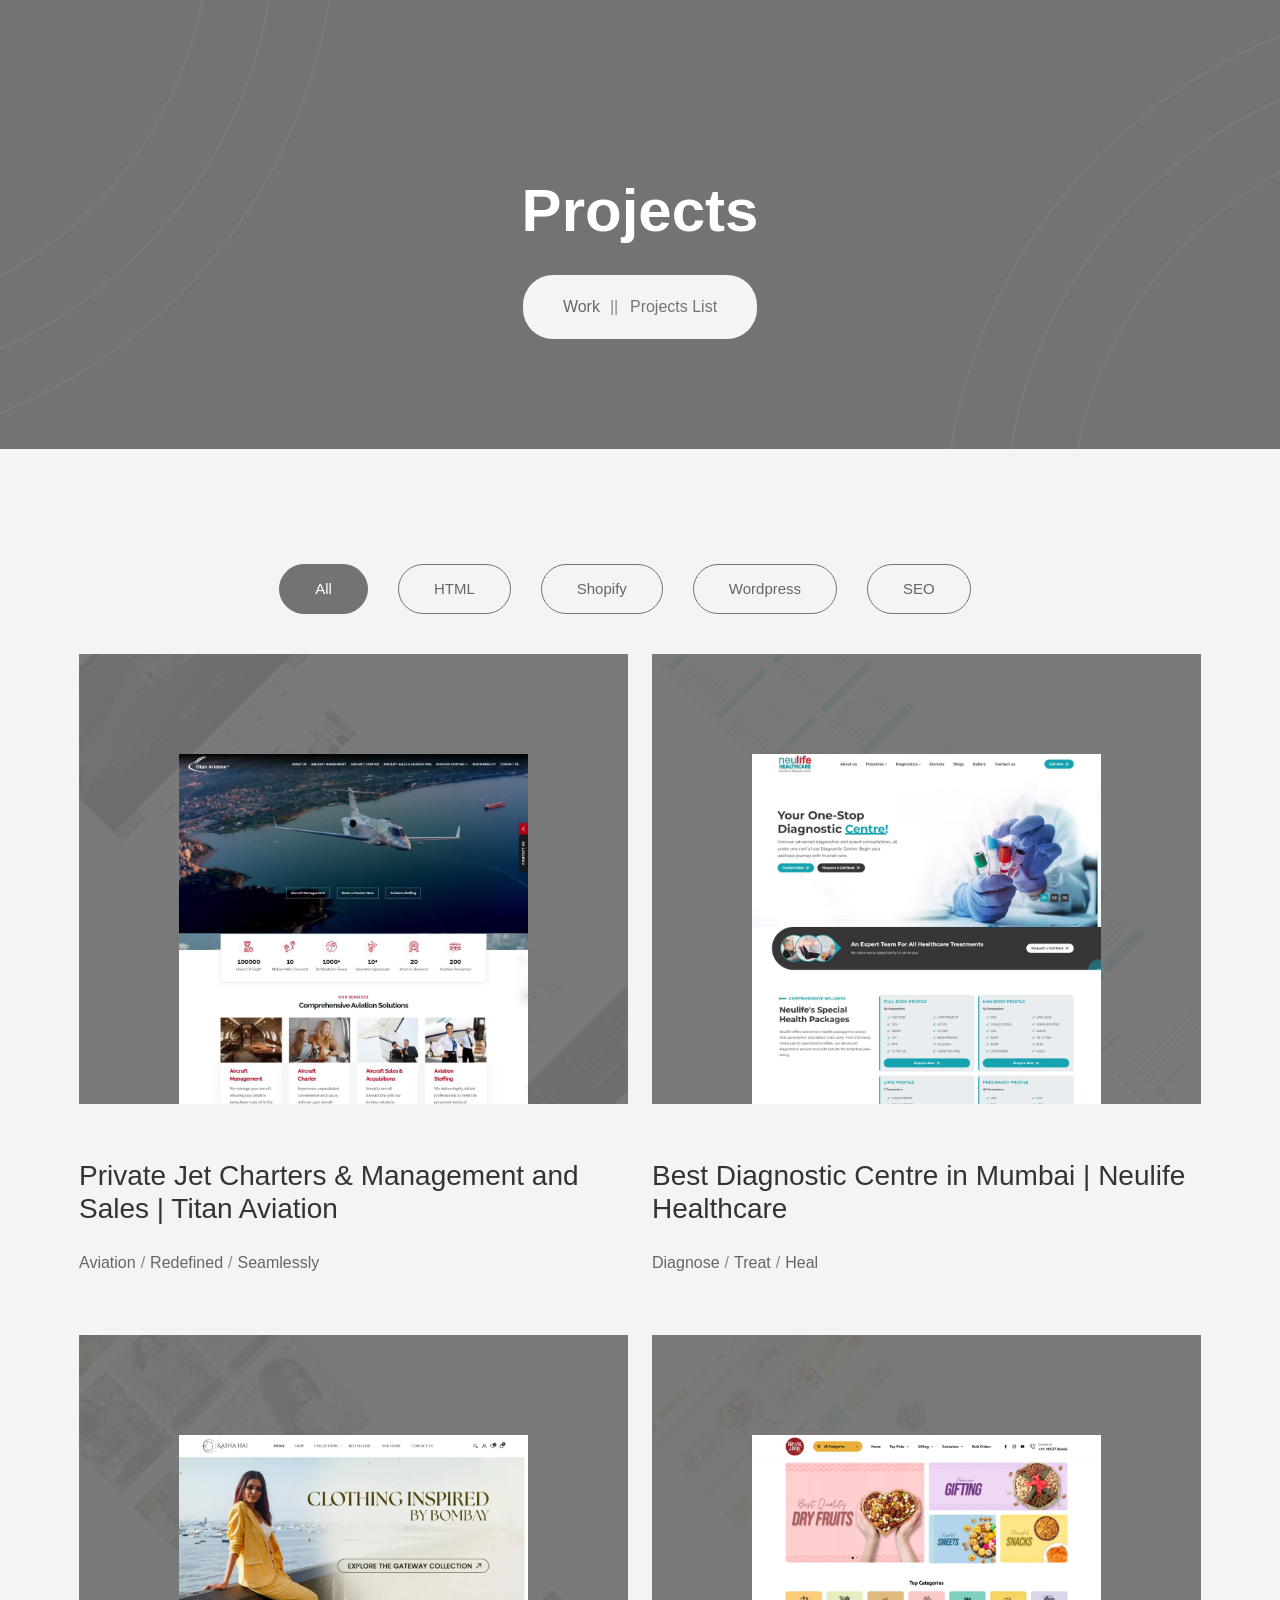
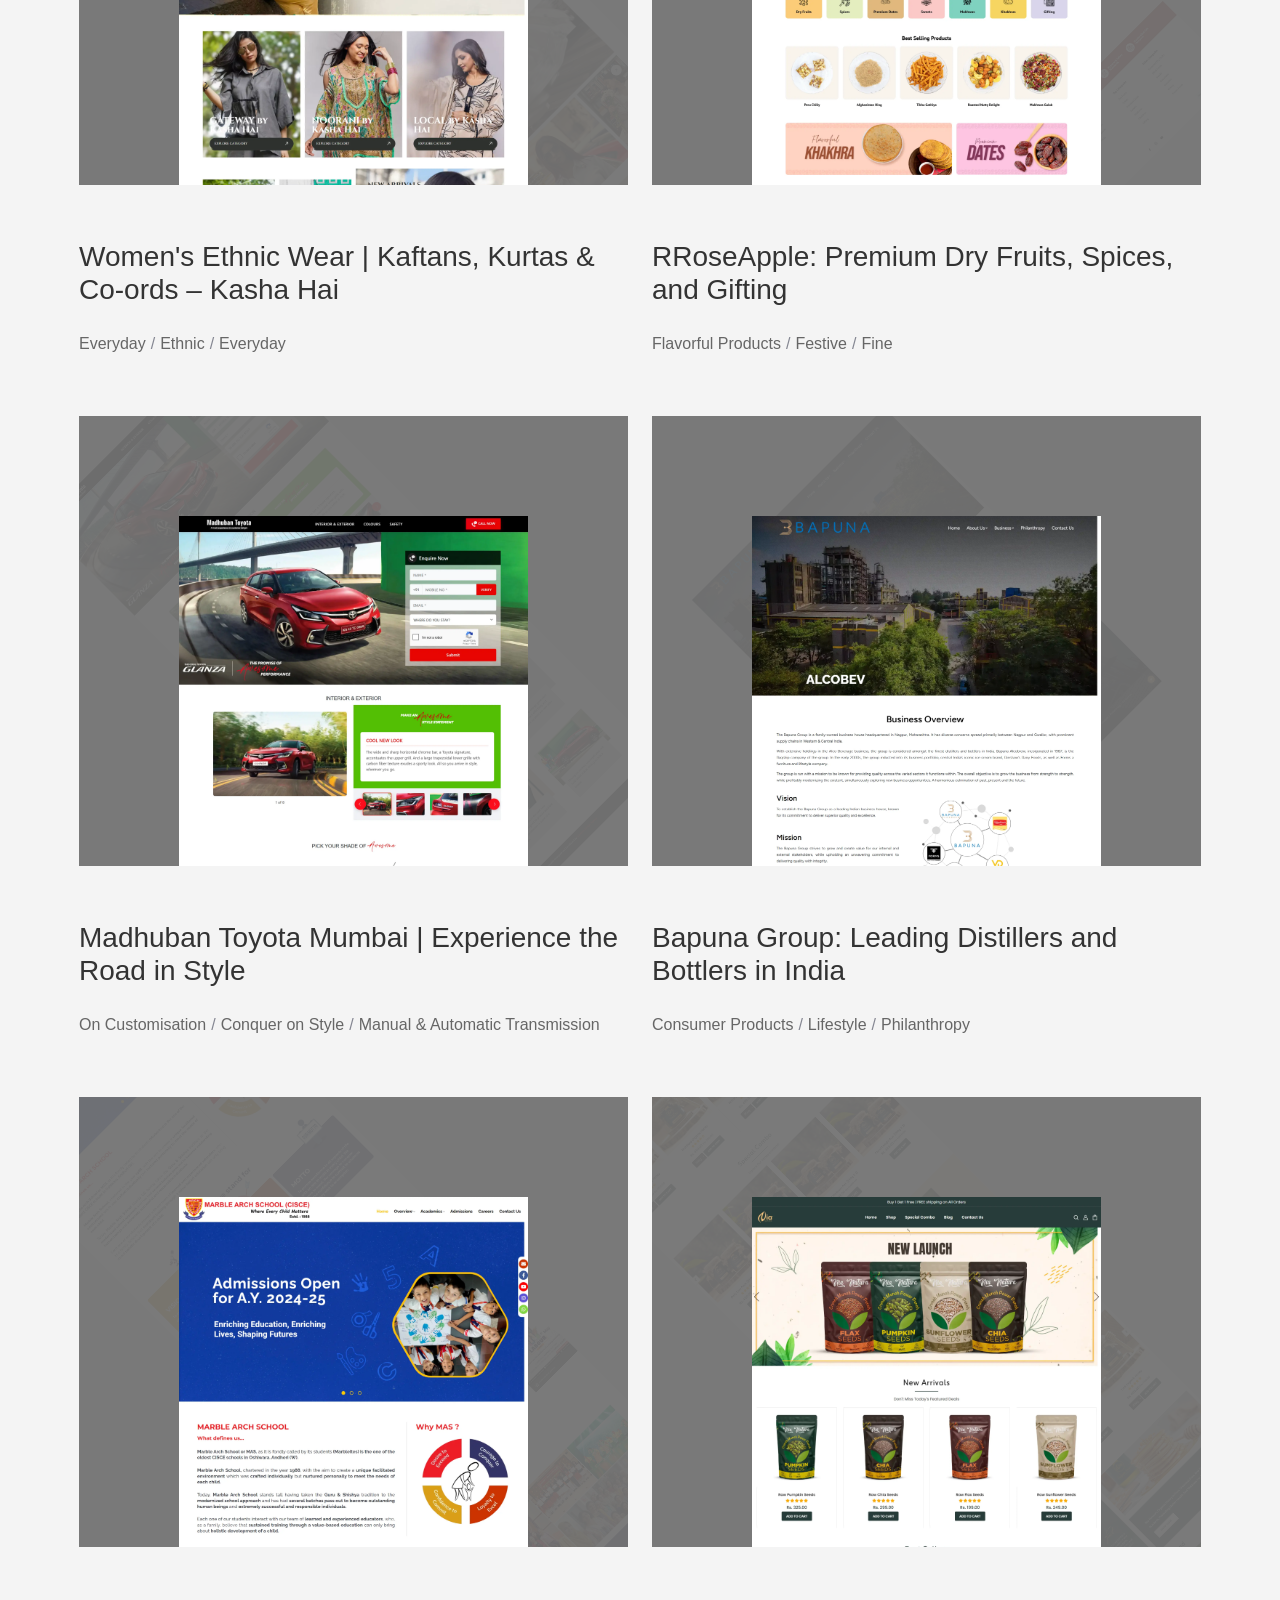
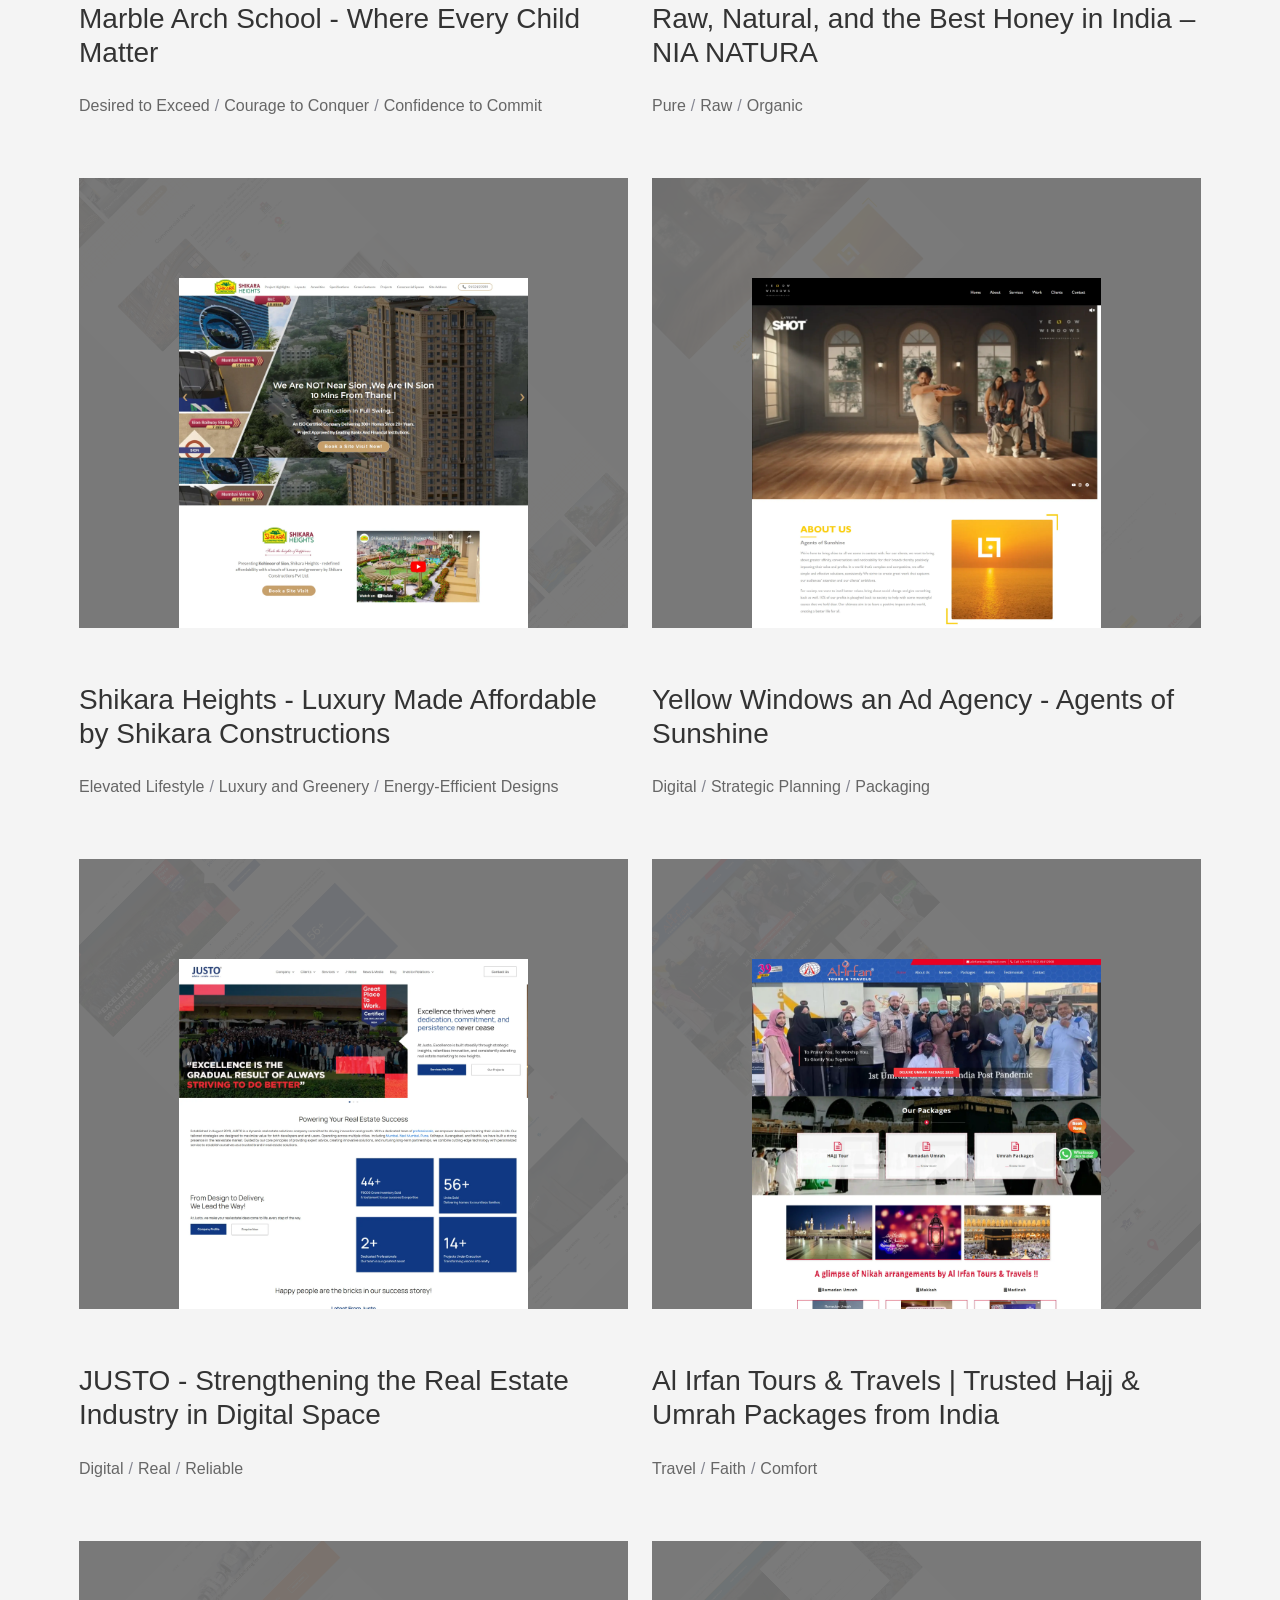
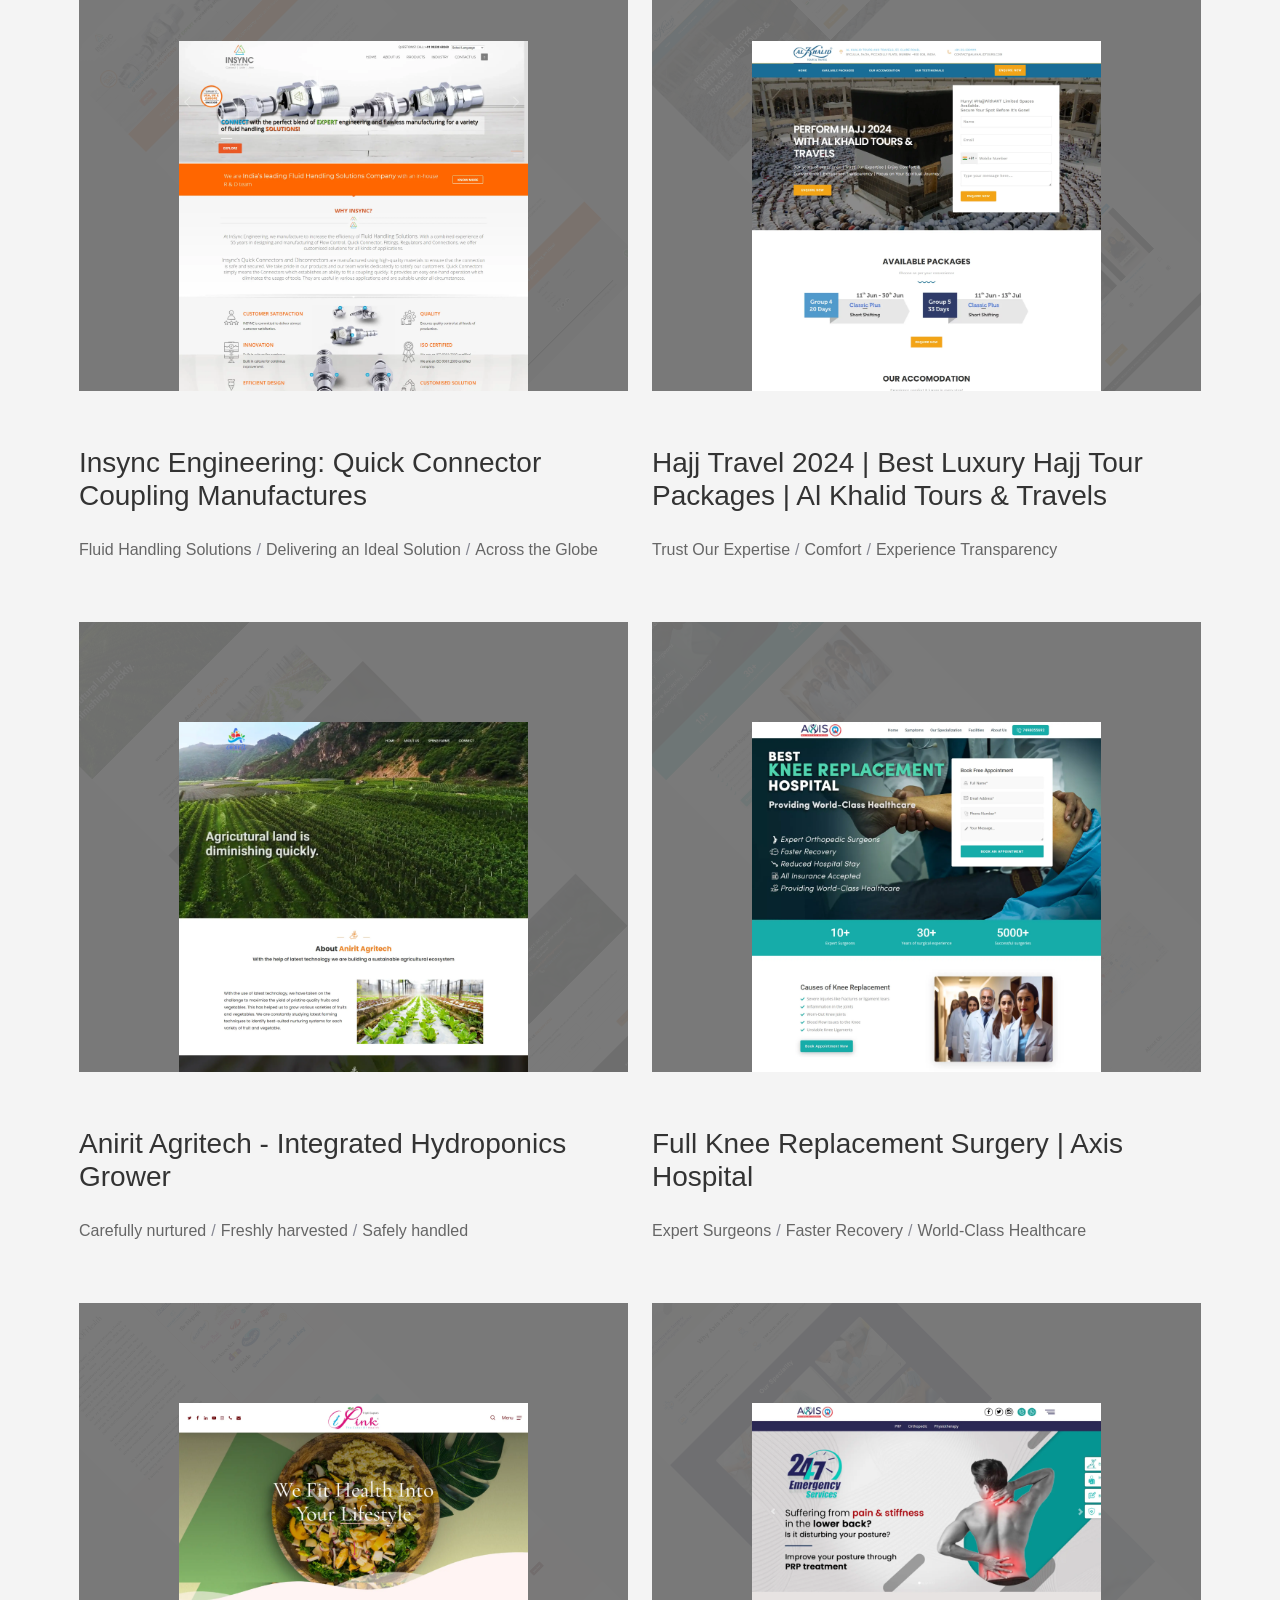
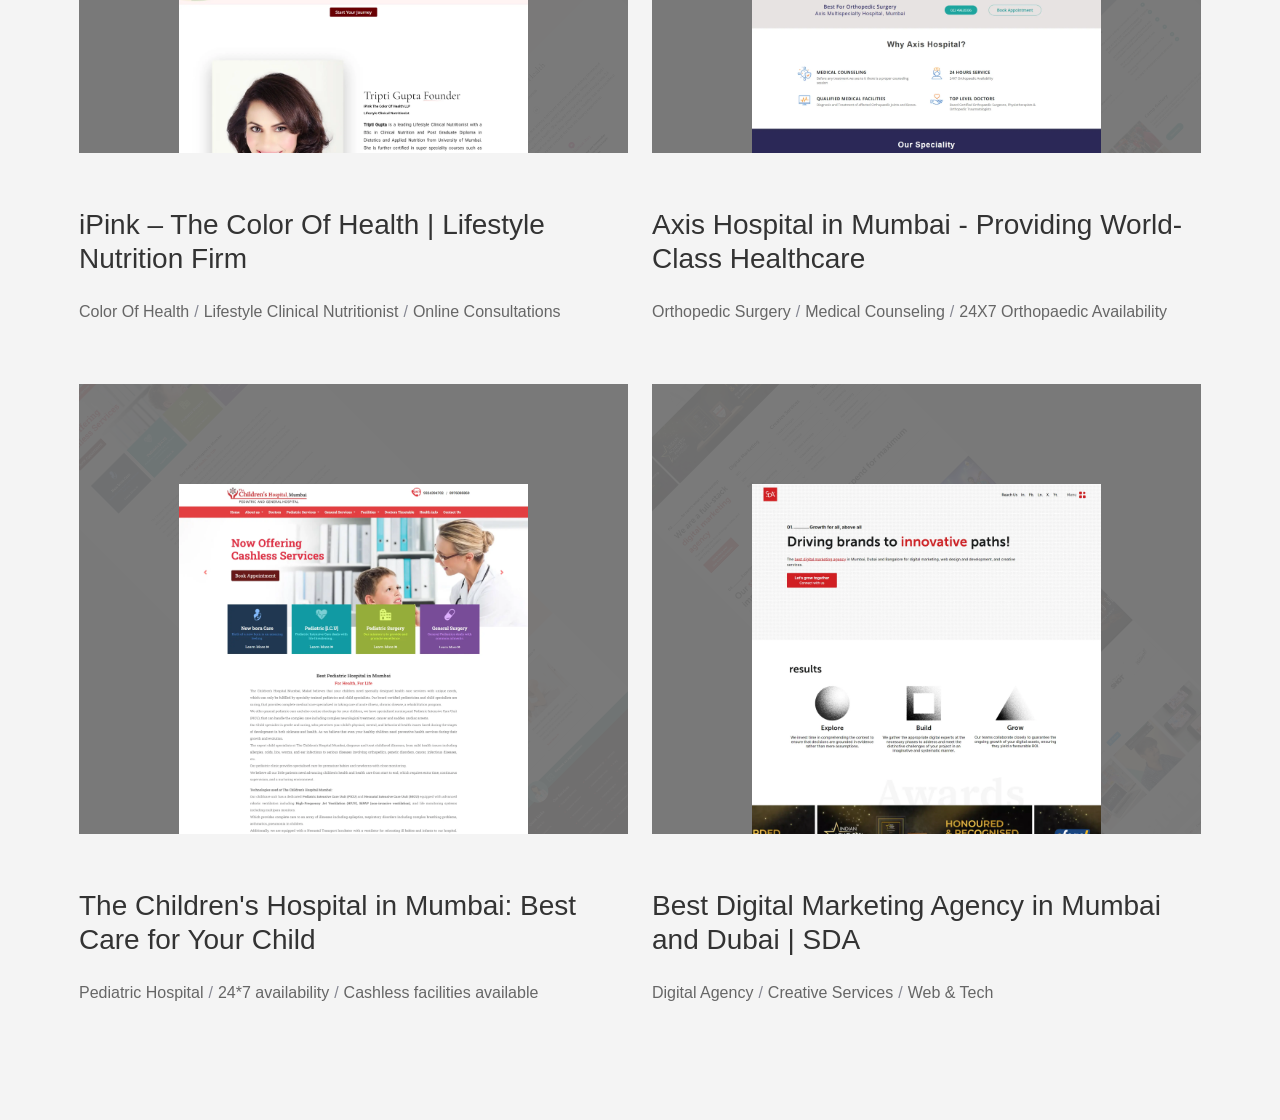
==== commit ce67a3cf: "Add files via upload" ====
--- a/index.html
+++ b/index.html
@@ -1,443 +1,870 @@
 <!DOCTYPE html>
 <html lang="zxx">
-
-<head>
-
-    <meta charset="UTF-8">
-    <meta http-equiv="X-UA-Compatible" content="IE=edge">
-    <title>Shakib Shaikh - Portfolio </title>
+  <head>
+    <meta charset="UTF-8" />
+    <meta http-equiv="X-UA-Compatible" content="IE=edge" />
+    <title>Shakib Shaikh - Portfolio</title>
     <meta name="robots" content="noindex, follow" />
-    <meta name="description" content="">
-    <meta name="viewport" content="width=device-width, initial-scale=1.0">
-    <!-- Favicon -->
-    <link rel="shortcut icon" type="image/x-icon" href="assets/images/favicon.ico" />
-
-    
+    <meta name="description" content="" />
+    <meta name="viewport" content="width=device-width, initial-scale=1.0" />
+
     <!-- Minify Version -->
-    <link rel="stylesheet" href="assets/css/vendor/vendor.min.css">
-    <link rel="stylesheet" href="assets/css/plugins/plugins.min.css">
-    <link rel="stylesheet" href="assets/css/style.min.css">
-
-</head>
-
-<body>
-
+    <link rel="stylesheet" href="assets/css/vendor/vendor.min.css" />
+    <link rel="stylesheet" href="assets/css/plugins/plugins.min.css" />
+    <link rel="stylesheet" href="assets/css/style.min.css" />
+  </head>
+
+  <body>
     <main class="main-wrapper">
-
-
-
-
-        <!-- Offcanvas Overlay -->
-        <div class="offcanvas-overlay"></div>
-
-        <!-- ...::: Start Breadcrumb Section :::... -->
-        <div class="breadcrumb-section section-bg overflow-hidden pos-relative">
-            <div class="breadcrumb-shape-top-left"></div>
-            <div class="breadcrumb-shape-bottom-right"></div>
-            <div class="breadcrumb-box">
-                <div class="container">
-                    <div class="row">
-                        <div class="col-12">
-                            <div class="breadcrumb-content">
-                                <h2 class="title">Projects</h2>
-                                <ul class="breadcrumb-link">
-                                    <li><a href="project-list.html">Work</a></li>
-                                    <li class="active" aria-current="page">Projects List</li>
-                                </ul>
-                            </div>
-                        </div>
-                    </div>
+      <!-- Offcanvas Overlay -->
+      <div class="offcanvas-overlay"></div>
+
+      <!-- ...::: Start Breadcrumb Section :::... -->
+      <div class="breadcrumb-section section-bg overflow-hidden pos-relative">
+        <div class="breadcrumb-shape-top-left"></div>
+        <div class="breadcrumb-shape-bottom-right"></div>
+        <div class="breadcrumb-box">
+          <div class="container">
+            <div class="row">
+              <div class="col-12">
+                <div class="breadcrumb-content">
+                  <h2 class="title">Projects</h2>
+                  <ul class="breadcrumb-link">
+                    <li><a>Work</a></li>
+                    <li class="active" aria-current="page">Projects List</li>
+                  </ul>
                 </div>
+              </div>
             </div>
+          </div>
         </div>
-        <!-- ...::: End Breadcrumb Section :::... -->
-
-        <!-- .....:::::: Start Project Section :::::.... -->
-        <div class="project-section section-gap-tb-165">
-            <div class="container">
+      </div>
+      <!-- ...::: End Breadcrumb Section :::... -->
+
+      <!-- .....:::::: Start Project Section :::::.... -->
+      <div class="project-section section-gap-tb-165">
+        <div class="container">
+          <div class="row">
+            <div class="col-12">
+              <div class="projects-gallery-filter-nav">
+                <button
+                  class="btn btn-outline-secondary active"
+                  data-filter="*"
+                >
+                  All
+                </button>
+                <button class="btn btn-outline-secondary" data-filter=".html">
+                  HTML
+                </button>
+                <button
+                  class="btn btn-outline-secondary"
+                  data-filter=".shopify"
+                >
+                  Shopify
+                </button>
+                <button
+                  class="btn btn-outline-secondary"
+                  data-filter=".wordpress"
+                >
+                  Wordpress
+                </button>
+                <button class="btn btn-outline-secondary" data-filter=".seo">
+                  SEO
+                </button>
+              </div>
+            </div>
+          </div>
+          <div class="row">
+            <div class="col-12">
+              <div class="projects-wrapper-gallery-content">
                 <div class="row">
-                    <div class="col-12">
-                        <div class="projects-gallery-filter-nav">
-                            <button class="btn btn-outline-secondary active" data-filter="*">All</button>
-                            <button class="btn btn-outline-secondary" data-filter=".html">HTML</button>
-                            <button class="btn btn-outline-secondary" data-filter=".wordpress">Wordpress</button>
-                            <!-- <button class="btn btn-outline-secondary" data-filter=".shopify">Shopify</button> -->
-                            <button class="btn btn-outline-secondary" data-filter=".seo">SEO</button>
-                        </div>
-
-                    </div>
+                  <div class="col-md-6 filter-item html">
+                    <!-- Start Project Box Single Item -->
+                    <a target="_blank" href="https://www.titanaviation.aero/">
+                      <div class="project-box-single-item">
+                        <div class="img-box">
+                          <div class="bg-overlay"></div>
+                          <div class="bg-image">
+                            <img
+                              src="assets/images/project/titan-aviation.webp"
+                              alt=""
+                            />
+                          </div>
+                          <div class="image">
+                            <img
+                              src="assets/images/project/titan-aviation.webp"
+                              alt=""
+                            />
+                          </div>
+                        </div>
+                        <div class="content">
+                          <h4 class="title">
+                            <a
+                              target="_blank"
+                              href="https://www.titanaviation.aero/"
+                            >
+                              Private Jet Charters & Management and Sales |
+                              Titan Aviation</a
+                            >
+                          </h4>
+
+                          <ul class="catagory-nav-item">
+                            <li><a>Aviation</a></li>
+                            <li><a>Redefined</a></li>
+                            <li><a>Seamlessly</a></li>
+                          </ul>
+                        </div>
+                      </div>
+                    </a>
+                    <!-- End Project Box Single Item -->
+                  </div>
+                  <div class="col-md-6 filter-item html">
+                    <!-- Start Project Box Single Item -->
+                    <a target="_blank" href="https://neulifehealthcare.com/">
+                      <div class="project-box-single-item">
+                        <div class="img-box">
+                          <div class="bg-overlay"></div>
+                          <div class="bg-image">
+                            <img
+                              src="assets/images/project/neulife-healthcare.webp"
+                              alt=""
+                            />
+                          </div>
+                          <div class="image">
+                            <img
+                              src="assets/images/project/neulife-healthcare.webp"
+                              alt=""
+                            />
+                          </div>
+                        </div>
+                        <div class="content">
+                          <h4 class="title">
+                            <a
+                              target="_blank"
+                              href="https://neulifehealthcare.com/"
+                            >
+                              Best Diagnostic Centre in Mumbai | Neulife
+                              Healthcare</a
+                            >
+                          </h4>
+
+                          <ul class="catagory-nav-item">
+                            <li><a>Diagnose</a></li>
+                            <li><a>Treat</a></li>
+                            <li><a>Heal</a></li>
+                          </ul>
+                        </div>
+                      </div>
+                    </a>
+                    <!-- End Project Box Single Item -->
+                  </div>
+                  <div class="col-md-6 filter-item shopify">
+                    <!-- Start Project Box Single Item -->
+                    <a target="_blank" href="https://kashahai.com/">
+                      <div class="project-box-single-item">
+                        <div class="img-box">
+                          <div class="bg-overlay"></div>
+                          <div class="bg-image">
+                            <img
+                              src="assets/images/project/kasha-hai.webp"
+                              alt=""
+                            />
+                          </div>
+                          <div class="image">
+                            <img
+                              src="assets/images/project/kasha-hai.webp"
+                              alt=""
+                            />
+                          </div>
+                        </div>
+                        <div class="content">
+                          <h4 class="title">
+                            <a target="_blank" href="https://kashahai.com/">
+                              Women&#39;s Ethnic Wear | Kaftans, Kurtas &amp;
+                              Co-ords – Kasha Hai</a
+                            >
+                          </h4>
+
+                          <ul class="catagory-nav-item">
+                            <li><a>Everyday</a></li>
+                            <li><a>Ethnic</a></li>
+                            <li><a>Everyday</a></li>
+                          </ul>
+                        </div>
+                      </div>
+                    </a>
+                    <!-- End Project Box Single Item -->
+                  </div>
+                  <div class="col-md-6 filter-item shopify">
+                    <!-- Start Project Box Single Item -->
+                    <a target="_blank" href="https://roseapple.in">
+                      <div class="project-box-single-item">
+                        <div class="img-box">
+                          <div class="bg-overlay"></div>
+                          <div class="bg-image">
+                            <img
+                              src="assets/images/project/roseapple.webp"
+                              alt=""
+                            />
+                          </div>
+                          <div class="image">
+                            <img
+                              src="assets/images/project/roseapple.webp"
+                              alt=""
+                            />
+                          </div>
+                        </div>
+                        <div class="content">
+                          <h4 class="title">
+                            <a target="_blank" href="https://roseapple.in">
+                              RRoseApple: Premium Dry Fruits, Spices, and
+                              Gifting</a
+                            >
+                          </h4>
+
+                          <ul class="catagory-nav-item">
+                            <li><a>Flavorful Products</a></li>
+                            <li><a>Festive</a></li>
+                            <li><a>Fine</a></li>
+                          </ul>
+                        </div>
+                      </div>
+                    </a>
+                    <!-- End Project Box Single Item -->
+                  </div>
+                  <div class="col-md-6 filter-item html">
+                    <!-- Start Project Box Single Item -->
+                    <a target="_blank" href="https://madhubantoyota.co.in">
+                      <div class="project-box-single-item">
+                        <div class="img-box">
+                          <div class="bg-overlay"></div>
+                          <div class="bg-image">
+                            <img
+                              src="assets/images/project/madhuban.webp"
+                              alt=""
+                            />
+                          </div>
+                          <div class="image">
+                            <img
+                              src="assets/images/project/madhuban.webp"
+                              alt=""
+                            />
+                          </div>
+                        </div>
+                        <div class="content">
+                          <h4 class="title">
+                            <a
+                              target="_blank"
+                              href="https://madhubantoyota.co.in"
+                            >
+                              Madhuban Toyota Mumbai | Experience the Road in
+                              Style</a
+                            >
+                          </h4>
+
+                          <ul class="catagory-nav-item">
+                            <li><a>On Customisation</a></li>
+                            <li><a>Conquer on Style</a></li>
+                            <li><a> Manual & Automatic Transmission</a></li>
+                          </ul>
+                        </div>
+                      </div>
+                    </a>
+                    <!-- End Project Box Single Item -->
+                  </div>
+                  <div class="col-md-6 filter-item html">
+                    <a target="_blank" href="https://bapuna.com/">
+                      <!-- Start Project Box Single Item -->
+                      <div class="project-box-single-item">
+                        <div class="img-box">
+                          <div class="bg-overlay"></div>
+                          <div class="bg-image">
+                            <img
+                              src="assets/images/project/Bapuna-Group.webp"
+                              alt=""
+                            />
+                          </div>
+                          <div class="image">
+                            <img
+                              src="assets/images/project/Bapuna-Group.webp"
+                              alt=""
+                            />
+                          </div>
+                        </div>
+                        <div class="content">
+                          <h4 class="title">
+                            <a target="_blank" href="https://bapuna.com/">
+                              Bapuna Group: Leading Distillers and Bottlers in
+                              India</a
+                            >
+                          </h4>
+
+                          <ul class="catagory-nav-item">
+                            <li><a>Consumer Products</a></li>
+                            <li><a>Lifestyle</a></li>
+                            <li><a>Philanthropy</a></li>
+                          </ul>
+                        </div>
+                      </div>
+                    </a>
+                    <!-- End Project Box Single Item -->
+                  </div>
+                  <div class="col-md-6 filter-item wordpress">
+                    <a target="_blank" href="https://www.marblearchschool.org/">
+                      <!-- Start Project Box Single Item -->
+                      <div class="project-box-single-item">
+                        <div class="img-box">
+                          <div class="bg-overlay"></div>
+                          <div class="bg-image">
+                            <img
+                              src="assets/images/project/Marble-Arch-School-–-Oshiwara-Andheri-Mumbai.webp"
+                              alt=""
+                            />
+                          </div>
+                          <div class="image">
+                            <img
+                              src="assets/images/project/Marble-Arch-School-–-Oshiwara-Andheri-Mumbai.webp"
+                              alt=""
+                            />
+                          </div>
+                        </div>
+                        <div class="content">
+                          <h4 class="title">
+                            <a
+                              target="_blank"
+                              href="https://www.marblearchschool.org/"
+                            >
+                              Marble Arch School - Where Every Child Matter</a
+                            >
+                          </h4>
+
+                          <ul class="catagory-nav-item">
+                            <li><a>Desired to Exceed</a></li>
+                            <li><a>Courage to Conquer</a></li>
+                            <li><a>Confidence to Commit</a></li>
+                          </ul>
+                        </div>
+                      </div>
+                    </a>
+                    <!-- End Project Box Single Item -->
+                  </div>
+                  <div class="col-md-6 filter-item shopify">
+                    <!-- Start Project Box Single Item -->
+                    <a target="_blank" href="https://nianatura.in">
+                      <div class="project-box-single-item">
+                        <div class="img-box">
+                          <div class="bg-overlay"></div>
+                          <div class="bg-image">
+                            <img
+                              src="assets/images/project/nia-natura.webp"
+                              alt=""
+                            />
+                          </div>
+                          <div class="image">
+                            <img
+                              src="assets/images/project/nia-natura.webp"
+                              alt=""
+                            />
+                          </div>
+                        </div>
+                        <div class="content">
+                          <h4 class="title">
+                            <a target="_blank" href="https://nianatura.in">
+                              Raw, Natural, and the Best Honey in India &ndash;
+                              NIA NATURA</a
+                            >
+                          </h4>
+
+                          <ul class="catagory-nav-item">
+                            <li><a>Pure</a></li>
+                            <li><a>Raw</a></li>
+                            <li><a>Organic</a></li>
+                          </ul>
+                        </div>
+                      </div>
+                    </a>
+                    <!-- End Project Box Single Item -->
+                  </div>
+                  <div class="col-md-6 filter-item html">
+                    <!-- Start Project Box Single Item -->
+                    <a
+                      target="_blank"
+                      href="https://www.shikaraconstructions.com/dm/shikara-heights.html"
+                    >
+                      <div class="project-box-single-item">
+                        <div class="img-box">
+                          <div class="bg-overlay"></div>
+                          <div class="bg-image">
+                            <img
+                              src="assets/images/project/Shikara-Heights.webp"
+                              alt=""
+                            />
+                          </div>
+                          <div class="image">
+                            <img
+                              src="assets/images/project/Shikara-Heights.webp"
+                              alt=""
+                            />
+                          </div>
+                        </div>
+                        <div class="content">
+                          <h4 class="title">
+                            <a
+                              target="_blank"
+                              href="https://www.shikaraconstructions.com/dm/shikara-heights.html"
+                            >
+                              Shikara Heights - Luxury Made Affordable by
+                              Shikara Constructions
+                            </a>
+                          </h4>
+
+                          <ul class="catagory-nav-item">
+                            <li><a>Elevated Lifestyle</a></li>
+                            <li><a>Luxury and Greenery</a></li>
+                            <li><a>Energy-Efficient Designs</a></li>
+                          </ul>
+                        </div>
+                      </div>
+                    </a>
+                    <!-- End Project Box Single Item -->
+                  </div>
+                  <div class="col-md-6 filter-item html">
+                    <!-- Start Project Box Single Item -->
+                    <a target="_blank" href="https://www.yellowwindows.in/">
+                      <div class="project-box-single-item">
+                        <div class="img-box">
+                          <div class="bg-overlay"></div>
+                          <div class="bg-image">
+                            <img
+                              src="assets/images/project/Yellow-Windows.webp"
+                              alt=""
+                            />
+                          </div>
+                          <div class="image">
+                            <img
+                              src="assets/images/project/Yellow-Windows.webp"
+                              alt=""
+                            />
+                          </div>
+                        </div>
+                        <div class="content">
+                          <h4 class="title">
+                            <a
+                              target="_blank"
+                              href="https://www.yellowwindows.in/"
+                            >
+                              Yellow Windows an Ad Agency - Agents of
+                              Sunshine</a
+                            >
+                          </h4>
+
+                          <ul class="catagory-nav-item">
+                            <li><a>Digital</a></li>
+                            <li><a>Strategic Planning</a></li>
+                            <li><a>Packaging</a></li>
+                          </ul>
+                        </div>
+                      </div>
+                    </a>
+                    <!-- End Project Box Single Item -->
+                  </div>
+                  <div class="col-md-6 filter-item html">
+                    <!-- Start Project Box Single Item -->
+                    <a target="_blank" href="https://www.justo.co.in/">
+                      <div class="project-box-single-item">
+                        <div class="img-box">
+                          <div class="bg-overlay"></div>
+                          <div class="bg-image">
+                            <img
+                              src="assets/images/project/justo.webp"
+                              alt=""
+                            />
+                          </div>
+                          <div class="image">
+                            <img
+                              src="assets/images/project/justo.webp"
+                              alt=""
+                            />
+                          </div>
+                        </div>
+                        <div class="content">
+                          <h4 class="title">
+                            <a target="_blank" href="https://www.justo.co.in/">
+                              JUSTO - Strengthening the Real Estate Industry in
+                              Digital Space</a
+                            >
+                          </h4>
+
+                          <ul class="catagory-nav-item">
+                            <li><a>Digital</a></li>
+                            <li><a>Real</a></li>
+                            <li><a>Reliable</a></li>
+                          </ul>
+                        </div>
+                      </div>
+                    </a>
+                    <!-- End Project Box Single Item -->
+                  </div>
+                  <div class="col-md-6 filter-item html">
+                    <!-- Start Project Box Single Item -->
+                    <a target="_blank" href="https://alirfantours.com/">
+                      <div class="project-box-single-item">
+                        <div class="img-box">
+                          <div class="bg-overlay"></div>
+                          <div class="bg-image">
+                            <img
+                              src="assets/images/project/al-irfan.webp"
+                              alt=""
+                            />
+                          </div>
+                          <div class="image">
+                            <img
+                              src="assets/images/project/al-irfan.webp"
+                              alt=""
+                            />
+                          </div>
+                        </div>
+                        <div class="content">
+                          <h4 class="title">
+                            <a target="_blank" href="https://alirfantours.com/">
+                              Al Irfan Tours & Travels | Trusted Hajj & Umrah
+                              Packages from India</a
+                            >
+                          </h4>
+
+                          <ul class="catagory-nav-item">
+                            <li><a>Travel</a></li>
+                            <li><a>Faith</a></li>
+                            <li><a>Comfort</a></li>
+                          </ul>
+                        </div>
+                      </div>
+                    </a>
+                    <!-- End Project Box Single Item -->
+                  </div>
+                  <div class="col-md-6 filter-item seo">
+                    <!-- Start Project Box Single Item -->
+                    <a href="https://insyncengineering.in/">
+                      <div class="project-box-single-item">
+                        <div class="img-box">
+                          <div class="bg-overlay"></div>
+                          <div class="bg-image">
+                            <img
+                              src="assets/images/project/Quick-Connector-Coupling-Manufactures-in-India-Insync-Engineering.webp"
+                              alt=""
+                            />
+                          </div>
+                          <div class="image">
+                            <img
+                              src="assets/images/project/Quick-Connector-Coupling-Manufactures-in-India-Insync-Engineering.webp"
+                              alt=""
+                            />
+                          </div>
+                        </div>
+                        <div class="content">
+                          <h4 class="title">
+                            <a href="https://insyncengineering.in/">
+                              Insync Engineering: Quick Connector Coupling
+                              Manufactures</a
+                            >
+                          </h4>
+
+                          <ul class="catagory-nav-item">
+                            <li><a>Fluid Handling Solutions</a></li>
+                            <li><a>Delivering an Ideal Solution</a></li>
+                            <li><a>Across the Globe</a></li>
+                          </ul>
+                        </div>
+                      </div>
+                    </a>
+                    <!-- End Project Box Single Item -->
+                  </div>
+                  <div class="col-md-6 filter-item html">
+                    <!-- Start Project Box Single Item -->
+                    <a
+                      target="_blank"
+                      href="https://alkhalidtours.com/hajj-tour-packages/"
+                    >
+                      <div class="project-box-single-item">
+                        <div class="img-box">
+                          <div class="bg-overlay"></div>
+                          <div class="bg-image">
+                            <img
+                              src="assets/images/project/Al-Khalid-Tours-Travels.webp"
+                              alt=""
+                            />
+                          </div>
+                          <div class="image">
+                            <img
+                              src="assets/images/project/Al-Khalid-Tours-Travels.webp"
+                              alt=""
+                            />
+                          </div>
+                        </div>
+                        <div class="content">
+                          <h4 class="title">
+                            <a
+                              target="_blank"
+                              href="https://alkhalidtours.com/hajj-tour-packages/"
+                            >
+                              Hajj Travel 2024 | Best Luxury Hajj Tour Packages
+                              | Al Khalid Tours & Travels
+                            </a>
+                          </h4>
+
+                          <ul class="catagory-nav-item">
+                            <li><a>Trust Our Expertise</a></li>
+                            <li><a>Comfort</a></li>
+                            <li><a>Experience Transparency</a></li>
+                          </ul>
+                        </div>
+                      </div>
+                    </a>
+                    <!-- End Project Box Single Item -->
+                  </div>
+                  <div class="col-md-6 filter-item html">
+                    <!-- Start Project Box Single Item -->
+                    <a target="_blank" href="https://aniritagritech.com/">
+                      <div class="project-box-single-item">
+                        <div class="img-box">
+                          <div class="bg-overlay"></div>
+                          <div class="bg-image">
+                            <img
+                              src="assets/images/project/Anirit-Agritech-Integrated-Hydroponics-Grower.webp"
+                              alt=""
+                            />
+                          </div>
+                          <div class="image">
+                            <img
+                              src="assets/images/project/Anirit-Agritech-Integrated-Hydroponics-Grower.webp"
+                              alt=""
+                            />
+                          </div>
+                        </div>
+                        <div class="content">
+                          <h4 class="title">
+                            <a
+                              target="_blank"
+                              href="https://aniritagritech.com/"
+                            >
+                              Anirit Agritech - Integrated Hydroponics Grower
+                            </a>
+                          </h4>
+
+                          <ul class="catagory-nav-item">
+                            <li><a>Carefully nurtured</a></li>
+                            <li><a>Freshly harvested</a></li>
+                            <li><a>Safely handled</a></li>
+                          </ul>
+                        </div>
+                      </div>
+                    </a>
+                    <!-- End Project Box Single Item -->
+                  </div>
+                  <div class="col-md-6 filter-item html">
+                    <!-- Start Project Box Single Item -->
+                    <a
+                      target="_blank"
+                      href="https://www.axishospital.in/dm/full-knee-replacement-surgery/"
+                    >
+                      <div class="project-box-single-item">
+                        <div class="img-box">
+                          <div class="bg-overlay"></div>
+                          <div class="bg-image">
+                            <img
+                              src="assets/images/project/Axis-Hospital.webp"
+                              alt=""
+                            />
+                          </div>
+                          <div class="image">
+                            <img
+                              src="assets/images/project/Axis-Hospital.webp"
+                              alt=""
+                            />
+                          </div>
+                        </div>
+                        <div class="content">
+                          <h4 class="title">
+                            <a
+                              target="_blank"
+                              href="https://www.axishospital.in/dm/full-knee-replacement-surgery/"
+                            >
+                              Full Knee Replacement Surgery | Axis Hospital
+                            </a>
+                          </h4>
+
+                          <ul class="catagory-nav-item">
+                            <li><a>Expert Surgeons</a></li>
+                            <li><a>Faster Recovery</a></li>
+                            <li><a>World-Class Healthcare</a></li>
+                          </ul>
+                        </div>
+                      </div>
+                    </a>
+                    <!-- End Project Box Single Item -->
+                  </div>
+                  <div class="col-md-6 filter-item wordpress">
+                    <!-- Start Project Box Single Item -->
+                    <a target="_blank" href="https://triptigupta.com/">
+                      <div class="project-box-single-item">
+                        <div class="img-box">
+                          <div class="bg-overlay"></div>
+                          <div class="bg-image">
+                            <img
+                              src="assets/images/project/iPink.webp"
+                              alt=""
+                            />
+                          </div>
+                          <div class="image">
+                            <img
+                              src="assets/images/project/iPink.webp"
+                              alt=""
+                            />
+                          </div>
+                        </div>
+                        <div class="content">
+                          <h4 class="title">
+                            <a target="_blank" href="https://triptigupta.com/"
+                              >iPink – The Color Of Health | Lifestyle Nutrition
+                              Firm</a
+                            >
+                          </h4>
+
+                          <ul class="catagory-nav-item">
+                            <li><a>Color Of Health</a></li>
+                            <li><a>Lifestyle Clinical Nutritionist</a></li>
+                            <li><a>Online Consultations</a></li>
+                          </ul>
+                        </div>
+                      </div>
+                    </a>
+                    <!-- End Project Box Single Item -->
+                  </div>
+
+                  <div class="col-md-6 filter-item seo">
+                    <!-- Start Project Box Single Item -->
+                    <a href="https://axishospital.in/">
+                      <div class="project-box-single-item">
+                        <div class="img-box">
+                          <div class="bg-overlay"></div>
+                          <div class="bg-image">
+                            <img
+                              src="assets/images/project/Best-Hospital-in-Mumbai-Providing-World-Class-Healthcare.webp"
+                              alt=""
+                            />
+                          </div>
+                          <div class="image">
+                            <img
+                              src="assets/images/project/Best-Hospital-in-Mumbai-Providing-World-Class-Healthcare.webp"
+                              alt=""
+                            />
+                          </div>
+                        </div>
+                        <div class="content">
+                          <h4 class="title">
+                            <a href="https://axishospital.in/">
+                              Axis Hospital in Mumbai - Providing World-Class
+                              Healthcare</a
+                            >
+                          </h4>
+
+                          <ul class="catagory-nav-item">
+                            <li><a> Orthopedic Surgery</a></li>
+                            <li><a>Medical Counseling</a></li>
+                            <li><a>24X7 Orthopaedic Availability</a></li>
+                          </ul>
+                        </div>
+                      </div>
+                    </a>
+                    <!-- End Project Box Single Item -->
+                  </div>
+                  <div class="col-md-6 filter-item seo">
+                    <!-- Start Project Box Single Item -->
+                    <a href="https://www.thechildrenshospitalmumbai.com/">
+                      <div class="project-box-single-item">
+                        <div class="img-box">
+                          <div class="bg-overlay"></div>
+                          <div class="bg-image">
+                            <img
+                              src="assets/images/project/The-Children-s-Hospital-in-Mumbai-Best-Care-for-Your-Child.webp"
+                              alt=""
+                            />
+                          </div>
+                          <div class="image">
+                            <img
+                              src="assets/images/project/The-Children-s-Hospital-in-Mumbai-Best-Care-for-Your-Child.webp"
+                              alt=""
+                            />
+                          </div>
+                        </div>
+                        <div class="content">
+                          <h4 class="title">
+                            <a
+                              href="https://www.thechildrenshospitalmumbai.com/"
+                            >
+                              The Children's Hospital in Mumbai: Best Care for
+                              Your Child</a
+                            >
+                          </h4>
+
+                          <ul class="catagory-nav-item">
+                            <li><a>Pediatric Hospital</a></li>
+                            <li><a>24*7 availability</a></li>
+                            <li><a>Cashless facilities available</a></li>
+                          </ul>
+                        </div>
+                      </div>
+                    </a>
+                    <!-- End Project Box Single Item -->
+                  </div>
+                  <div class="col-md-6 filter-item seo">
+                    <!-- Start Project Box Single Item -->
+                    <a href="https://spicetreedigital.com/">
+                      <div class="project-box-single-item">
+                        <div class="img-box">
+                          <div class="bg-overlay"></div>
+                          <div class="bg-image">
+                            <img
+                              src="assets/images/project/Best-Digital-Marketing-Agency-in-Mumbai-and-Dubai-SDA.webp"
+                              alt=""
+                            />
+                          </div>
+                          <div class="image">
+                            <img
+                              src="assets/images/project/Best-Digital-Marketing-Agency-in-Mumbai-and-Dubai-SDA.webp"
+                              alt=""
+                            />
+                          </div>
+                        </div>
+                        <div class="content">
+                          <h4 class="title">
+                            <a href="https://spicetreedigital.com/">
+                              Best Digital Marketing Agency in Mumbai and Dubai
+                              | SDA</a
+                            >
+                          </h4>
+
+                          <ul class="catagory-nav-item">
+                            <li><a>Digital Agency</a></li>
+                            <li><a>Creative Services</a></li>
+                            <li><a>Web & Tech</a></li>
+                          </ul>
+                        </div>
+                      </div>
+                    </a>
+                    <!-- End Project Box Single Item -->
+                  </div>
                 </div>
-                <div class="row">
-                    <div class="col-12">
-                        <div class="projects-wrapper-gallery-content">
-                            <div class="row">
-                                <div class="col-md-6 filter-item html">
-                                    <!-- Start Project Box Single Item -->
-                                    <div class="project-box-single-item">
-                                        <div class="img-box">
-                                            <div class="bg-overlay"></div>
-                                            <div class="bg-image">
-                                                <img src="assets/images/project/Bapuna-Group.webp" alt="">
-                                            </div>
-                                            <div class="image">
-                                                <img src="assets/images/project/Bapuna-Group.webp" alt="">
-                                            </div>
-                                        </div>
-                                        <div class="content">
-                                            <h4 class="title"><a target="_blank" href="https://bapuna.com/">
-                                                Bapuna Group: Leading Distillers and Bottlers in India</a></h4>
-
-                                            <ul class="catagory-nav-item">
-                                                <li><a href="#">Consumer Products</a></li>
-                                                <li><a href="#">Lifestyle</a></li>
-                                                <li><a href="#">Philanthropy</a></li>
-                                            </ul>
-                                        </div>
-                                    </div>
-                                    <!-- End Project Box Single Item -->
-                                </div>
-                                <div class="col-md-6 filter-item wordpress">
-                                    <!-- Start Project Box Single Item -->
-                                    <div class="project-box-single-item">
-                                        <div class="img-box">
-                                            <div class="bg-overlay"></div>
-                                            <div class="bg-image">
-                                                <img src="assets/images/project/Fortuner.webp" alt="">
-                                            </div>
-                                            <div class="image">
-                                                <img src="assets/images/project/Fortuner.webp" alt="">
-                                            </div>
-                                        </div>
-                                        <div class="content">
-                                            <h4 class="title"><a target="_blank" href="https://madhubantoyota.co.in/fortuner-on-road-price-mumbai/">Fortuner - Madhuban Toyota Mumbai | Experience the Road in Style</a></h4>
-
-                                            <ul class="catagory-nav-item">
-                                                <li><a href="#">On Customisation</a></li>
-                                                <li><a href="#">Conquer on Style</a></li>
-                                                <li><a href="#"> Manual & Automatic Transmission</a></li>
-                                            </ul>
-                                        </div>
-                                    </div>
-                                    <!-- End Project Box Single Item -->
-                                </div>
-                                <div class="col-md-6 filter-item seo">
-                                    <!-- Start Project Box Single Item -->
-                                    <div class="project-box-single-item">
-                                        <div class="img-box">
-                                            <div class="bg-overlay"></div>
-                                            <div class="bg-image">
-                                                <img src="assets/images/project/Quick-Connector-Coupling-Manufactures-in-India-Insync-Engineering.webp" alt="">
-                                            </div>
-                                            <div class="image">
-                                                <img src="assets/images/project/Quick-Connector-Coupling-Manufactures-in-India-Insync-Engineering.webp" alt="">
-                                            </div>
-                                        </div>
-                                        <div class="content">
-                                            <h4 class="title"><a href="https://insyncengineering.in/">
-                                                Insync Engineering: Quick Connector Coupling Manufactures</a></h4>
-
-                                            <ul class="catagory-nav-item">
-                                                <li><a href="#">Fluid Handling Solutions</a></li>
-                                                <li><a href="#">Delivering an Ideal Solution</a></li>
-                                                <li><a href="#">Across the Globe</a></li>
-                                            </ul>
-                                        </div>
-                                    </div>
-                                    <!-- End Project Box Single Item -->
-                                </div>
-                                <div class="col-md-6 filter-item html">
-                                    <!-- Start Project Box Single Item -->
-                                    <div class="project-box-single-item">
-                                        <div class="img-box">
-                                            <div class="bg-overlay"></div>
-                                            <div class="bg-image">
-                                                <img src="assets/images/project/Yellow-Windows.webp" alt="">
-                                            </div>
-                                            <div class="image">
-                                                <img src="assets/images/project/Yellow-Windows.webp" alt="">
-                                            </div>
-                                        </div>
-                                        <div class="content">
-                                            <h4 class="title"><a target="_blank" href="https://www.yellowwindows.in/">
-                                                Yellow Windows an Ad Agency - Agents of Sunshine</a></h4>
-
-                                                <ul class="catagory-nav-item">
-                                                <li><a href="#">Digital</a></li>
-                                                <li><a href="#">Strategic Planning</a></li>
-                                                <li><a href="#">Packaging</a></li>
-                                            </ul>
-                                        </div>
-                                    </div>
-                                    <!-- End Project Box Single Item -->
-                                </div>
-                                <div class="col-md-6 filter-item html">
-                                    <!-- Start Project Box Single Item -->
-                                    <div class="project-box-single-item">
-                                        <div class="img-box">
-                                            <div class="bg-overlay"></div>
-                                            <div class="bg-image">
-                                                <img src="assets/images/project/Shikara-Heights.webp" alt="">
-                                            </div>
-                                            <div class="image">
-                                                <img src="assets/images/project/Shikara-Heights.webp" alt="">
-                                            </div>
-                                        </div>
-                                        <div class="content">
-                                            <h4 class="title"><a target="_blank" href="https://www.shikaraconstructions.com/dm/shikara-heights.html">
-                                                Shikara Heights - Luxury Made Affordable by Shikara Constructions </a></h4>
-
-                                            <ul class="catagory-nav-item">
-                                                <li><a href="#">Elevated Lifestyle</a></li>
-                                                <li><a href="#">Luxury and Greenery</a></li>
-                                                <li><a href="#">Energy-Efficient Designs</a></li>
-                                            </ul>
-                                        </div>
-                                    </div>
-                                    <!-- End Project Box Single Item -->
-                                </div>
-
-                                <div class="col-md-6 filter-item html">
-                                    <!-- Start Project Box Single Item -->
-                                    <div class="project-box-single-item">
-                                        <div class="img-box">
-                                            <div class="bg-overlay"></div>
-                                            <div class="bg-image">
-                                                <img src="assets/images/project/Al-Khalid-Tours-Travels.webp" alt="">
-                                            </div>
-                                            <div class="image">
-                                                <img src="assets/images/project/Al-Khalid-Tours-Travels.webp" alt="">
-                                            </div>
-                                        </div>
-                                        <div class="content">
-                                            <h4 class="title"><a target="_blank" href="https://alkhalidtours.com/hajj-tour-packages/">
-                                                Hajj Travel 2024 | Best Luxury Hajj Tour Packages | Al Khalid Tours & Travels </a></h4>
-
-                                            <ul class="catagory-nav-item">
-                                                <li><a href="#">Trust Our Expertise</a></li>
-                                                <li><a href="#">Comfort</a></li>
-                                                <li><a href="#">Experience Transparency</a></li>
-                                            </ul>
-                                        </div>
-                                    </div>
-                                    <!-- End Project Box Single Item -->
-                                </div>
-                                <div class="col-md-6 filter-item html">
-                                    <!-- Start Project Box Single Item -->
-                                    <div class="project-box-single-item">
-                                        <div class="img-box">
-                                            <div class="bg-overlay"></div>
-                                            <div class="bg-image">
-                                                <img src="assets/images/project/Anirit-Agritech-Integrated-Hydroponics-Grower.webp" alt="">
-                                            </div>
-                                            <div class="image">
-                                                <img src="assets/images/project/Anirit-Agritech-Integrated-Hydroponics-Grower.webp" alt="">
-                                            </div>
-                                        </div>
-                                        <div class="content">
-                                            <h4 class="title"><a target="_blank" href="https://anupamsuperstore.com/summer-giveaway/">
-                                                Anirit Agritech - Integrated Hydroponics Grower </a></h4>
-
-                                            <ul class="catagory-nav-item">
-                                                <li><a href="#">Carefully nurtured</a></li>
-                                                <li><a href="#">Freshly harvested</a></li>
-                                                <li><a href="#">Safely handled</a></li>
-                                            </ul>
-                                        </div>
-                                    </div>
-                                    <!-- End Project Box Single Item -->
-                                </div>
-                                <div class="col-md-6 filter-item html">
-                                    <!-- Start Project Box Single Item -->
-                                    <div class="project-box-single-item">
-                                        <div class="img-box">
-                                            <div class="bg-overlay"></div>
-                                            <div class="bg-image">
-                                                <img src="assets/images/project/Axis-Hospital.webp" alt="">
-                                            </div>
-                                            <div class="image">
-                                                <img src="assets/images/project/Axis-Hospital.webp" alt="">
-                                            </div>
-                                        </div>
-                                        <div class="content">
-                                            <h4 class="title"><a target="_blank" href="https://www.axishospital.in/dm/full-knee-replacement-surgery/">
-                                                Full Knee Replacement Surgery | Axis Hospital </a></h4>
-
-                                            <ul class="catagory-nav-item">
-                                                <li><a href="#">Expert Surgeons</a></li>
-                                                <li><a href="#">Faster Recovery</a></li>
-                                                <li><a href="#">World-Class Healthcare</a></li>
-                                            </ul>
-                                        </div>
-                                    </div>
-                                    <!-- End Project Box Single Item -->
-                                </div>
-                                <div class="col-md-6 filter-item wordpress">
-                                    <!-- Start Project Box Single Item -->
-                                    <div class="project-box-single-item">
-                                        <div class="img-box">
-                                            <div class="bg-overlay"></div>
-                                            <div class="bg-image">
-                                                <img src="assets/images/project/Marble-Arch-School-–-Oshiwara-Andheri-Mumbai.webp" alt="">
-                                            </div>
-                                            <div class="image">
-                                                <img src="assets/images/project/Marble-Arch-School-–-Oshiwara-Andheri-Mumbai.webp" alt="">
-                                            </div>
-                                        </div>
-                                        <div class="content">
-                                            <h4 class="title"><a target="_blank" href="https://www.marblearchschool.org/">
-                                                Marble Arch School - Where Every Child Matter</a></h4>
-
-                                            <ul class="catagory-nav-item">
-                                                <li><a href="#">Desired to Exceed</a></li>
-                                                <li><a href="#">Courage to Conquer</a></li>
-                                                <li><a href="#">Confidence to Commit</a></li>
-                                            </ul>
-                                        </div>
-                                    </div>
-                                    <!-- End Project Box Single Item -->
-                                </div>
-                                <div class="col-md-6 filter-item wordpress">
-                                    <!-- Start Project Box Single Item -->
-                                    <div class="project-box-single-item">
-                                        <div class="img-box">
-                                            <div class="bg-overlay"></div>
-                                            <div class="bg-image">
-                                                <img src="assets/images/project/Camry-Madhuban-Toyota-Mumbai.webp" alt="">
-                                            </div>
-                                            <div class="image">
-                                                <img src="assets/images/project/Camry-Madhuban-Toyota-Mumbai.webp" alt="">
-                                            </div>
-                                        </div>
-                                        <div class="content">
-                                            <h4 class="title"><a target="_blank" href="https://madhubantoyota.co.in/camry-on-road-price-in-mumbai/">Camry - Madhuban Toyota Mumbai | Experience the Road in Style</a></h4>
-
-                                            <ul class="catagory-nav-item">
-                                                <li><a href="#">Automatic transmission</a></li>
-                                                <li><a href="#">Excellent Body</a></li>
-                                                <li><a href="#">Cruise</a></li>
-                                            </ul>
-                                        </div>
-                                    </div>
-                                    <!-- End Project Box Single Item -->
-                                </div>
-                           
-                                <div class="col-md-6 filter-item wordpress">
-                                    <!-- Start Project Box Single Item -->
-                                    <div class="project-box-single-item">
-                                        <div class="img-box">
-                                            <div class="bg-overlay"></div>
-                                            <div class="bg-image">
-                                                <img src="assets/images/project/iPink.webp" alt="">
-                                            </div>
-                                            <div class="image">
-                                                <img src="assets/images/project/iPink.webp" alt="">
-                                            </div>
-                                        </div>
-                                        <div class="content">
-                                            <h4 class="title"><a target="_blank" href="https://triptigupta.com/">iPink – The Color Of Health | Lifestyle Nutrition Firm</a></h4>
-
-                                            <ul class="catagory-nav-item">
-                                                <li><a href="#">Color Of Health</a></li>
-                                                <li><a href="#">Lifestyle Clinical Nutritionist</a></li>
-                                                <li><a href="#">Online Consultations</a></li>
-                                            </ul>
-                                        </div>
-                                    </div>
-                                    
-                                    <!-- End Project Box Single Item -->
-                                </div>
-                             
-                                <div class="col-md-6 filter-item seo">
-                                    <!-- Start Project Box Single Item -->
-                                    <div class="project-box-single-item">
-                                        <div class="img-box">
-                                            <div class="bg-overlay"></div>
-                                            <div class="bg-image">
-                                                <img src="assets/images/project/Best-Hospital-in-Mumbai-Providing-World-Class-Healthcare.webp" alt="">
-                                            </div>
-                                            <div class="image">
-                                                <img src="assets/images/project/Best-Hospital-in-Mumbai-Providing-World-Class-Healthcare.webp" alt="">
-                                            </div>
-                                        </div>
-                                        <div class="content">
-                                            <h4 class="title"><a href="https://axishospital.in/">
-                                                Axis Hospital in Mumbai - Providing World-Class Healthcare</a></h4>
-
-                                            <ul class="catagory-nav-item">
-                                                <li><a href="#"> Orthopedic Surgery</a></li>
-                                                <li><a href="#">Medical Counseling</a></li>
-                                                <li><a href="#">24X7 Orthopaedic Availability</a></li>
-                                            </ul>
-                                        </div>
-                                    </div>
-                                    <!-- End Project Box Single Item -->
-                                </div>
-                                <div class="col-md-6 filter-item seo">
-                                    <!-- Start Project Box Single Item -->
-                                    <div class="project-box-single-item">
-                                        <div class="img-box">
-                                            <div class="bg-overlay"></div>
-                                            <div class="bg-image">
-                                                <img src="assets/images/project/The-Children-s-Hospital-in-Mumbai-Best-Care-for-Your-Child.webp" alt="">
-                                            </div>
-                                            <div class="image">
-                                                <img src="assets/images/project/The-Children-s-Hospital-in-Mumbai-Best-Care-for-Your-Child.webp" alt="">
-                                            </div>
-                                        </div>
-                                        <div class="content">
-                                            <h4 class="title"><a href="https://www.thechildrenshospitalmumbai.com/">
-                                                The Children's Hospital in Mumbai: Best Care for Your Child</a></h4>
-
-                                            <ul class="catagory-nav-item">
-                                                <li><a href="#">Pediatric Hospital</a></li>
-                                                <li><a href="#">24*7 availability</a></li>
-                                                <li><a href="#">Cashless facilities available</a></li>
-                                            </ul>
-                                        </div>
-                                    </div>
-                                    <!-- End Project Box Single Item -->
-                                </div>
-                                <div class="col-md-6 filter-item seo">
-                                    <!-- Start Project Box Single Item -->
-                                    <div class="project-box-single-item">
-                                        <div class="img-box">
-                                            <div class="bg-overlay"></div>
-                                            <div class="bg-image">
-                                                <img src="assets/images/project/Best-Digital-Marketing-Agency-in-Mumbai-and-Dubai-SDA.webp" alt="">
-                                            </div>
-                                            <div class="image">
-                                                <img src="assets/images/project/Best-Digital-Marketing-Agency-in-Mumbai-and-Dubai-SDA.webp" alt="">
-                                            </div>
-                                        </div>
-                                        <div class="content">
-                                            <h4 class="title"><a href="https://spicetreedigital.com/">
-                                                Best Digital Marketing Agency in Mumbai and Dubai | SDA</a></h4>
-
-                                            <ul class="catagory-nav-item">
-                                                <li><a href="#">Digital Agency</a></li>
-                                                <li><a href="#">Creative Services</a></li>
-                                                <li><a href="#">Web & Tech</a></li>
-                                            </ul>
-                                        </div>
-                                    </div>
-                                    <!-- End Project Box Single Item -->
-                                </div>
-                            </div>
-                        </div>
-                    </div>
-                </div>
-
+              </div>
             </div>
+          </div>
         </div>
-        <!-- .....:::::: End Project Section :::::.... -->
-
-
-
-        <!-- material-scrolltop button -->
-        <button class="material-scrolltop" type="button"></button>
+      </div>
+      <!-- .....:::::: End Project Section :::::.... -->
+
+      <!-- material-scrolltop button -->
+      <button class="material-scrolltop" type="button"></button>
     </main>
-
-
 
     <!-- Minify Version -->
     <script src="assets/js/vendor.min.js"></script>
@@ -445,7 +872,5 @@
 
     <!--Main JS (Common Activation Codes)-->
     <script src="assets/js/main.js"></script>
-
-</body>
-
+  </body>
 </html>
--- a/assets/css/style.min.css
+++ b/assets/css/style.min.css
@@ -1 +1,5175 @@
-@charset "UTF-8";@import url(https://fonts.googleapis.com/css2?family=Cormorant+Garamond:ital,wght@0,300;0,400;0,500;0,600;0,700;1,300;1,400;1,500;1,600;1,700&amp;family=Poppins:ital,wght@0,100;0,200;0,300;0,400;0,500;0,600;0,700;0,800;0,900;1,100;1,200;1,300;1,400;1,500;1,600;1,700;1,800;1,900&amp;display=swap);html{scroll-behavior:smooth}body,html{height:100%}body{background:#2a2c39;color:#858792;font-family:Poppins,sans-serif}a{color:#858792;text-decoration:none}a:hover{color:#fff}.btn,a,button,img,input{-webkit-transition:all .5s ease;transition:all .5s ease}.append-button,.btn,.btn:focus,.swiper-button-next,.swiper-button-prev,.swiper-pagination-bullet,.swiper-slide,a,a:active,a:focus,a:hover,button,button:focus,input,input:focus,select,textarea{text-decoration:none;outline:0;-webkit-box-shadow:none;box-shadow:none}.btn:active:focus{-webkit-box-shadow:none;box-shadow:none}.btn-primary:focus{border-color:#0d6efd;color:#fff}.accordion-button:focus{-webkit-box-shadow:none;box-shadow:none}h1,h2,h3,h4,h5,h6{color:#fff;font-family:"Cormorant Garamond",serif}ul{margin:0;padding:0;list-style:none}img{max-width:100%}input,textarea{width:100%}p:last-child{margin-bottom:0}.img-full{width:100%;overflow:hidden;-o-object-fit:cover;object-fit:cover;-o-object-position:center center;object-position:center center}::-moz-selection{background-color:#0d6efd;color:#fff}::selection{background-color:#0d6efd;color:#fff}.section-dark-blue-bg{background:#252734}.section-gray-blue-bg{background:#2a2c39}.social-link{display:-webkit-box;display:-ms-flexbox;display:flex;-ms-flex-wrap:wrap;flex-wrap:wrap;margin-bottom:-20px}.social-link li{margin-right:20px;margin-bottom:20px}.social-link li:last-child{margin-right:0}.social-link a{display:block;color:#fff;height:45px;width:45px;border-radius:50%;border:1px solid rgba(255,255,255,.1);line-height:45px;text-align:center}.social-link a:hover{background:#fff;border-color:#fff;color:#252734}@media (min-width:768px){.social-link a{height:60px;width:60px;line-height:60px}}.content-hero-image{margin-bottom:65px}.content-meta{display:-webkit-box;display:-ms-flexbox;display:flex;-webkit-box-align:center;-ms-flex-align:center;align-items:center;-webkit-box-pack:justify;-ms-flex-pack:justify;justify-content:space-between;-ms-flex-wrap:wrap;flex-wrap:wrap;margin-bottom:-10px}.content-meta .post-meta-2{margin-bottom:0}.content-meta>*{margin-bottom:10px}.default-content-style .title{font-size:34px;font-weight:700;line-height:1.02;margin-bottom:50px;margin-top:25px}@media (min-width:576px){.default-content-style .title{font-size:38px}}@media (min-width:768px){.default-content-style .title{font-size:48px}}@media (min-width:992px){.default-content-style .title{font-size:55px}}@media (min-width:1200px){.default-content-style .title{font-size:66px}}.default-content-style .sub-title{font-size:30px;font-weight:600;margin-top:60px;margin-bottom:30px}@media (min-width:576px){.default-content-style .sub-title{font-size:36px}}@media (min-width:768px){.default-content-style .sub-title{font-size:38px}}@media (min-width:992px){.default-content-style .sub-title{font-size:45px}}@media (min-width:1200px){.default-content-style .sub-title{font-size:50px}}.default-content-style .quote{font-size:23px;line-height:1.2;text-decoration:underline;font-weight:600;color:#9899a1;margin-bottom:25px}.default-content-style p{margin-bottom:25px}.default-content-style p:last-child{margin-bottom:0}.default-content-style .content-list-item li{display:-webkit-box;display:-ms-flexbox;display:flex;-webkit-box-orient:vertical;-webkit-box-direction:normal;-ms-flex-direction:column;flex-direction:column;-webkit-box-align:center;-ms-flex-align:center;align-items:center}.default-content-style .content-list-item .list-title{font-family:Poppins,sans-serif;font-size:24px}@media (min-width:768px){.default-content-style .content-list-item .list-title{font-size:28px}}.default-content-style .content-list-item .icon{font-size:35px;width:100px;height:100px;border-radius:50%;display:-webkit-box;display:-ms-flexbox;display:flex;-webkit-box-align:center;-ms-flex-align:center;align-items:center;-webkit-box-pack:center;-ms-flex-pack:center;justify-content:center;border:1px solid rgba(255,255,255,.1);color:#fff}.default-content-style .content-list-with-text li{-webkit-box-align:center;-ms-flex-align:center;align-items:center;margin-bottom:30px}@media (min-width:768px){.default-content-style .content-list-with-text li{-webkit-box-orient:horizontal;-webkit-box-direction:normal;-ms-flex-direction:row;flex-direction:row}}.default-content-style .content-list-with-text li .left{width:100%;word-break:break-all;margin-right:0;margin-bottom:10px}@media (min-width:768px){.default-content-style .content-list-with-text li .left{width:190px;margin-right:50px;margin-bottom:0}}@media (min-width:992px){.default-content-style .content-list-with-text li .left{margin-right:70px}}.default-content-style .content-list-with-text li .right{width:100%}@media (min-width:768px){.default-content-style .content-list-with-text li .right{width:calc(100% - 220px)}}@media (min-width:992px){.default-content-style .content-list-with-text li .right{width:calc(100% - 260px)}}.default-content-style .content-list-with-text li .list-title{font-family:Poppins,sans-serif;font-size:24px}@media (min-width:768px){.default-content-style .content-list-with-text li .list-title{font-size:26px}}@media (min-width:992px){.default-content-style .content-list-with-text li .list-title{font-size:28px}}.default-content-style .content-list-with-icon{margin-top:60px}.default-content-style .content-list-with-icon li{-webkit-box-align:start;-ms-flex-align:start;align-items:flex-start;margin-bottom:45px}@media (min-width:768px){.default-content-style .content-list-with-icon li{-webkit-box-orient:horizontal;-webkit-box-direction:normal;-ms-flex-direction:row;flex-direction:row}}.default-content-style .content-list-with-icon li .left{width:100%;word-break:break-all;margin-right:0;margin-bottom:25px}@media (min-width:768px){.default-content-style .content-list-with-icon li .left{margin-right:50px;margin-bottom:0;width:100px}}@media (min-width:992px){.default-content-style .content-list-with-icon li .left{margin-right:40px}}.default-content-style .content-list-with-icon li .right{width:100%}@media (min-width:768px){.default-content-style .content-list-with-icon li .right{width:calc(100% - 40px)}}@media (min-width:992px){.default-content-style .content-list-with-icon li .right{width:calc(100% - 40px)}}.default-content-style .content-list-with-icon li .list-title{margin-bottom:25px}.default-content-style .content-inner-image{overflow:hidden}.default-content-style .content-inner-image.image-double{display:-webkit-box;display:-ms-flexbox;display:flex;-webkit-box-orient:vertical;-webkit-box-direction:normal;-ms-flex-direction:column;flex-direction:column}@media (min-width:576px){.default-content-style .content-inner-image.image-double{-webkit-box-orient:horizontal;-webkit-box-direction:normal;-ms-flex-direction:row;flex-direction:row}}.default-content-style .content-inner-image.image-double .image{width:100%;height:420px;margin-bottom:30px}.default-content-style .content-inner-image.image-double .image:last-child{margin-bottom:30px}@media (min-width:576px){.default-content-style .content-inner-image.image-double .image{width:calc(50% - 30px);margin-right:30px;margin-bottom:0;height:300px}}@media (min-width:768px){.default-content-style .content-inner-image.image-double .image{height:420px}}.default-content-style .content-inner-image.image-double .image:last-child{margin-right:0}.default-content-style .content-inner-image.image-double .image img{-o-object-fit:cover;object-fit:cover;height:100%;width:100%}.btn{font-size:15px;text-align:center;position:relative;z-index:9;overflow:hidden;color:#fff;-webkit-box-shadow:none!important;box-shadow:none!important;outline:0!important}.btn:hover{color:#fff}.btn-sm{padding-left:40px;padding-right:40px;height:65px;border-radius:32.5px;line-height:60px}.btn-sm::after{content:"";border-radius:32.5px}.btn-md{padding-left:20px;padding-right:20px;height:50px;border-radius:35px;line-height:35px}@media (min-width:576px){.btn-md{padding-left:40px;padding-right:40px;height:60px;line-height:50px}}@media (min-width:1200px){.btn-md{padding-left:50px;padding-right:50px;height:70px;line-height:60px}}.btn-md::after{content:"";border-radius:35px}.btn-lg{border-radius:32.5px;padding-left:30px;padding-right:30px;height:50px;line-height:30px}@media (min-width:576px){.btn-lg{padding-left:40px;padding-right:40px;height:60px;line-height:43px}}@media (min-width:1200px){.btn-lg{padding-left:60px;padding-right:60px;height:65px;line-height:45px}}.btn-lg::after{content:"";border-radius:32.5px}.btn-xl{padding-left:30px;padding-right:30px;height:60px;border-radius:42.5px;line-height:45px}@media (min-width:576px){.btn-xl{padding-left:30px;padding-right:30px;height:55px;line-height:44px}}@media (min-width:768px){.btn-xl{padding-left:40px;padding-right:40px;height:60px;line-height:50px}}@media (min-width:1200px){.btn-xl{padding-left:60px;padding-right:60px;height:85px;line-height:70px}}.btn-xl::after{content:"";border-radius:42.5px}.btn-fill-one{background:#2e303d}.btn-fill-one::after{position:absolute;content:"";top:50%;left:50%;-webkit-transform:translate(-50%,-50%) scaleX(.3);transform:translate(-50%,-50%) scaleX(.3);width:100%;height:100%;background:0 0;-webkit-transition:all .5s ease;transition:all .5s ease;z-index:-1}.btn-fill-one:hover{border:1px solid #3b3d49}.btn-fill-one:hover::after{-webkit-transform:translate(-50%,-50%) scaleX(1.2);transform:translate(-50%,-50%) scaleX(1.2);background:#3b3d49}.btn-outline-one{border:1px solid #3b3d49;-webkit-transition:all .5s ease;transition:all .5s ease}.btn-outline-one::after{position:absolute;content:"";top:50%;left:50%;-webkit-transform:translate(-50%,-50%) scaleX(.8);transform:translate(-50%,-50%) scaleX(.8);width:100%;height:100%;background:0 0;-webkit-transition:all .5s ease;transition:all .5s ease;z-index:-1}.btn-outline-one:hover{border:1px solid #2e303d}.btn-outline-one:hover::after{-webkit-transform:translate(-50%,-50%) scaleX(1.2);transform:translate(-50%,-50%) scaleX(1.2);background:#2e303d}@-webkit-keyframes animate-ripple{50%{-webkit-box-shadow:0 0 0 20px rgba(255,255,255,0);box-shadow:0 0 0 20px rgba(255,255,255,0)}100%{-webkit-box-shadow:0 0 0 0 rgba(255,255,255,0);box-shadow:0 0 0 0 rgba(255,255,255,0)}}@keyframes animate-ripple{50%{-webkit-box-shadow:0 0 0 20px rgba(255,255,255,0);box-shadow:0 0 0 20px rgba(255,255,255,0)}100%{-webkit-box-shadow:0 0 0 0 rgba(255,255,255,0);box-shadow:0 0 0 0 rgba(255,255,255,0)}}.wave-btn{display:block;position:relative;width:60px;height:60px;background:#2a2c39;border-radius:50%;display:-webkit-box;display:-ms-flexbox;display:flex;-webkit-box-align:center;-ms-flex-align:center;align-items:center;-webkit-box-pack:center;-ms-flex-pack:center;justify-content:center}@media (min-width:992px){.wave-btn{width:100px;height:100px}}.ripple,.ripple::after,.ripple::before{position:absolute;-webkit-box-shadow:0 0 0 0 rgba(255,255,255,.6);box-shadow:0 0 0 0 rgba(255,255,255,.6);top:50%;left:50%;width:100%;height:100%;border-radius:50%;z-index:-1;-webkit-animation:animate-ripple 3s infinite linear backwards;animation:animate-ripple 3s infinite linear backwards;-webkit-transform:translate(-50%,-50%);transform:translate(-50%,-50%);display:-webkit-box;display:-ms-flexbox;display:flex;-webkit-box-align:center;-ms-flex-align:center;align-items:center;-webkit-box-pack:center;-ms-flex-pack:center;justify-content:center;z-index:1}.ripple::before{position:absolute;content:"";-webkit-animation-delay:.5s;animation-delay:.5s}.ripple::after{position:absolute;content:"";-webkit-animation-delay:.9s;animation-delay:.9s}@media (min-width:576px){.container,.container-sm{max-width:540px}}@media (min-width:768px){.container,.container-md,.container-sm{max-width:720px}}@media (min-width:992px){.container,.container-lg,.container-md,.container-sm{max-width:960px}}@media (min-width:1200px){.container,.container-lg,.container-md,.container-sm,.container-xl{max-width:1170px}}.icon-space-left i{padding-left:10px}.icon-space-right i{padding-right:10px}.pos-relative{position:relative}.pos-absolute{position:absolute}.inner-shape{-webkit-transform:scale(.85);transform:scale(.85);-webkit-transition:all .5s ease;transition:all .5s ease;visibility:hidden;opacity:0}.inner-shape-top-right{position:absolute;width:345px;height:345px;border-radius:50%;border:1px solid rgba(255,255,255,.05);top:-230px;right:-230px}.inner-shape-top-right::before{position:absolute;content:"";width:400px;height:400px;border-radius:50%;border:1px solid rgba(255,255,255,.05);top:-20px;right:-20px}.inner-shape-top-right::after{position:absolute;content:"";width:460px;height:460px;border-radius:50%;border:1px solid rgba(255,255,255,.05);top:-40px;right:-40px}.inner-shape-bottom-right{position:absolute;width:345px;height:345px;border-radius:50%;border:1px solid rgba(255,255,255,.05);bottom:-230px;right:-230px}.inner-shape-bottom-right::before{position:absolute;content:"";width:400px;height:400px;border-radius:50%;border:1px solid rgba(255,255,255,.05);bottom:-20px;right:-20px}.inner-shape-bottom-right::after{position:absolute;content:"";width:460px;height:460px;border-radius:50%;border:1px solid rgba(255,255,255,.05);bottom:-40px;right:-40px}.mb-n5{margin-bottom:-3rem}.mb-5{margin-bottom:3rem}.mb-n6{margin-bottom:-25px}.mb-6{margin-bottom:25px}.section-bg{background:#252734}.section-bg-2{background:#282a37}.section-mt-75{margin-top:45px}@media (min-width:992px){.section-mt-75{margin-top:65px}}.section-mt-165{margin-top:75px}@media (min-width:992px){.section-mt-165{margin-top:115px}}@media (min-width:1400px){.section-mt-165{margin-top:135px}}@media (min-width:1800px){.section-mt-165{margin-top:160px}}.section-gap-t-165{padding-top:75px}@media (min-width:992px){.section-gap-t-165{padding-top:115px}}@media (min-width:1400px){.section-gap-t-165{padding-top:135px}}@media (min-width:1800px){.section-gap-t-165{padding-top:160px}}.section-gap-tb-165{padding-top:75px;padding-bottom:75px}@media (min-width:992px){.section-gap-tb-165{padding-top:115px;padding-bottom:115px}}@media (min-width:1400px){.section-gap-tb-165{padding-top:90px;padding-bottom:135px}}@media (min-width:1800px){.section-gap-tb-165{padding-top:160px;padding-bottom:160px}}.section-content{margin-bottom:40px}@media (min-width:992px){.section-content{margin-bottom:60px}}@media (min-width:1400px){.section-content{margin-bottom:100px}}.section-tag{font-size:18px;font-weight:300;position:relative;display:inline-block;padding-left:27px}.section-tag::before{position:absolute;content:"||";top:0;left:0}.section-title{font-size:36px;font-weight:700;margin-top:25px}@media (min-width:576px){.section-title{font-size:40px}}@media (min-width:768px){.section-title{font-size:50px}}@media (min-width:992px){.section-title{font-size:70px}}.default-form-group input,.default-form-group textarea{background:#2a2c39;padding:12px 20px;border:1px solid rgba(255,255,255,.1);color:#fff;-webkit-transition:all .3s ease;transition:all .3s ease}.default-form-group input:focus,.default-form-group textarea:focus{border-color:#fff}@media (min-width:576px){.default-form-group input,.default-form-group textarea{padding:20px 25px}}.default-form-group textarea{min-height:180px}@media (min-width:768px){.default-form-group textarea{min-height:240px}}.default-form-group .btn{margin-top:20px}.default-nav-style{display:-webkit-box;display:-ms-flexbox;display:flex}.default-nav-style .slider-button{width:45px;height:45px;display:-webkit-box;display:-ms-flexbox;display:flex;-webkit-box-align:center;-ms-flex-align:center;align-items:center;-webkit-box-pack:center;-ms-flex-pack:center;justify-content:center;border-radius:50%;border:1px solid rgba(255,255,255,.1);margin-right:20px;-webkit-transition:all .5s ease;transition:all .5s ease;outline:0}@media (min-width:768px){.default-nav-style .slider-button{width:55px;height:55px}}@media (min-width:992px){.default-nav-style .slider-button{width:65px;height:65px}}@media (min-width:1200px){.default-nav-style .slider-button{width:85px;height:85px}}.default-nav-style .slider-button:last-child{margin-right:0}.default-nav-style .slider-button:hover{background:#fff;color:#212529}.hero-wrapper{position:relative;height:940px;overflow:hidden;z-index:1}@media (min-width:576px){.hero-wrapper{height:1180px}}@media (min-width:768px){.hero-wrapper{height:1200px}}@media (min-width:992px){.hero-wrapper{height:750px}}@media (min-width:1200px){.hero-wrapper{height:910px}}@media (min-width:1800px){.hero-wrapper{height:1130px}}.hero-content{position:absolute;bottom:60px;-webkit-transform:translateY(0);transform:translateY(0)}@media (min-width:992px){.hero-content{top:50%;bottom:auto;-webkit-transform:translateY(-50%);transform:translateY(-50%)}}.hero-content .tile-large,.hero-content .title-big{letter-spacing:0;font-weight:700;line-height:1;color:#fff}.hero-content .title-big{margin-top:80px;font-size:36px}@media (min-width:992px){.hero-content .title-big{font-size:50px}}@media (min-width:1200px){.hero-content .title-big{font-size:60px}}@media (min-width:1400px){.hero-content .title-big{font-size:85px}}.hero-content .title-large{font-size:60px;font-weight:700}@media (min-width:992px){.hero-content .title-large{font-size:80px}}@media (min-width:1200px){.hero-content .title-large{font-size:90px}}@media (min-width:1400px){.hero-content .title-large{font-size:110px}}@media (min-width:1800px){.hero-content .title-large{font-size:140px}}.hero-content .shape-mark{position:relative;z-index:1}.hero-content .shape-mark::after{position:absolute;content:"";z-index:-1;background:url(../images/icon/hero-name-mark-shape.png);width:100%;height:22px;left:0;bottom:0;background-repeat:no-repeat}.hero-content p{margin-top:20px;margin-bottom:40px;font-size:16px}@media (min-width:992px){.hero-content p{margin-top:40px;margin-bottom:60px;font-size:16px;width:400px}}@media (min-width:1200px){.hero-content p{font-size:18px;width:400px}}@media (min-width:1400px){.hero-content p{font-size:18px;width:400px}}@media (min-width:1800px){.hero-content p{font-size:22px;width:550px}}.video-link{display:-webkit-box;display:-ms-flexbox;display:flex;-webkit-box-align:center;-ms-flex-align:center;align-items:center;margin-top:40px}.video-link .video-text{padding-left:30px}@media (min-width:992px){.video-link{margin-top:40px}}@media (min-width:1200px){.video-link{margin-top:50px}}@media (min-width:1400px){.video-link{margin-top:125px}}@media (min-width:1800px){.video-link{margin-top:125px}}.hero-top-shape{position:absolute;top:-100px}.hero-bottom-shape{position:absolute;bottom:-100px}.hero-shape{z-index:-1}.hero-shape span{position:absolute;border:1px solid rgba(255,255,255,.1);border-radius:50%;display:block;top:50%;left:50%;-webkit-transform:translate(-50%,-50%);transform:translate(-50%,-50%);visibility:hidden;opacity:0}@media (min-width:1200px){.hero-shape span{visibility:visible;opacity:1}}.hero-shape span:nth-child(1){width:440px;height:440px}.hero-shape span:nth-child(2){width:560px;height:560px}.hero-shape span:nth-child(3){width:700px;height:700px}.hero-portrait{position:absolute;left:calc(50% - 22px);-webkit-transform:translateX(-50%);transform:translateX(-50%);top:130px;width:240px;z-index:-1}@media (min-width:576px){.hero-portrait{left:calc(50% - 36px);width:400px;top:150px}}@media (min-width:992px){.hero-portrait{right:0;width:400px;bottom:0;top:auto;left:auto}}@media (min-width:1200px){.hero-portrait{right:-155px;width:auto}}@media (min-width:1800px){.hero-portrait{right:0}}.hero-portrait .image{height:auto;position:relative;z-index:8}@media (min-width:992px){.hero-portrait .image{height:570px}}@media (min-width:1200px){.hero-portrait .image{height:700px}}@media (min-width:1800px){.hero-portrait .image{height:950px}}.hero-portrait .image-half-round-shape{bottom:10%;left:50%;position:absolute;width:150px;height:250px;border-top-right-radius:150px;border-bottom-right-radius:150px;border:1px solid rgba(255,255,255,.25);border-left:0;z-index:-1}@media (min-width:576px){.hero-portrait .image-half-round-shape{width:260px;height:400px;border-top-right-radius:200px;border-bottom-right-radius:200px}}@media (min-width:992px){.hero-portrait .image-half-round-shape{bottom:0;left:60%;width:260px;height:464px;border-top-right-radius:250px;border-bottom-right-radius:250px}}@media (min-width:1200px){.hero-portrait .image-half-round-shape{width:350px;height:600px;border-top-right-radius:350px;border-bottom-right-radius:350px}}@media (min-width:1800px){.hero-portrait .image-half-round-shape{width:400px;height:800px;border-top-right-radius:400px;border-bottom-right-radius:400px}}.hero-portrait .image-half-round-shape::before{bottom:68px;left:-75px;position:absolute;content:"";width:400px;height:660px;border-top-right-radius:400px;border-bottom-right-radius:400px;border:1px solid rgba(255,255,255,.05);border-left:0;z-index:-1;visibility:hidden;opacity:0}@media (min-width:992px){.hero-portrait .image-half-round-shape::before{visibility:visible;opacity:1;bottom:50px;left:0;width:220px;height:370px;border-top-right-radius:220px;border-bottom-right-radius:220px}}@media (min-width:1200px){.hero-portrait .image-half-round-shape::before{bottom:50px;left:0;width:300px;height:500px;border-top-right-radius:350px;border-bottom-right-radius:350px}}@media (min-width:1800px){.hero-portrait .image-half-round-shape::before{bottom:68px;left:-75px;width:400px;height:660px;border-top-right-radius:400px;border-bottom-right-radius:400px}}.hero-portrait .image-half-round-shape::after{bottom:-46px;left:24px;position:absolute;content:"";width:450px;height:900px;border-top-right-radius:450px;border-bottom-right-radius:450px;border:1px solid rgba(255,255,255,.05);border-left:0;z-index:-1;visibility:hidden;opacity:0}@media (min-width:992px){.hero-portrait .image-half-round-shape::after{visibility:visible;opacity:1;bottom:-28px;left:-69px;width:396px;height:540px;border-top-right-radius:340px;border-bottom-right-radius:340px}}@media (min-width:1200px){.hero-portrait .image-half-round-shape::after{bottom:-40px;left:-64px;width:478px;height:693px;border-top-right-radius:400px;border-bottom-right-radius:400px}}@media (min-width:1800px){.hero-portrait .image-half-round-shape::after{bottom:-46px;left:24px;width:450px;height:900px;border-top-right-radius:450px;border-bottom-right-radius:450px}}.hero-portrait .social-link a{display:block;text-align:center;color:#fff;width:35px;height:35px;line-height:35px;font-size:16px;border-radius:50%;border:1px solid #fff;z-index:11;position:absolute;background:#252734}@media (min-width:576px){.hero-portrait .social-link a{width:45px;height:45px;line-height:45px}}@media (min-width:768px){.hero-portrait .social-link a{font-size:20px;width:45px;height:45px;line-height:45px}}@media (min-width:992px){.hero-portrait .social-link a{font-size:20px;width:60px;height:60px;line-height:60px}}@media (min-width:1200px){.hero-portrait .social-link a{width:60px;height:60px;line-height:60px}}@media (min-width:1800px){.hero-portrait .social-link a{width:80px;height:80px;line-height:80px}}.hero-portrait .social-link a:hover{color:#252734;background:#fff}.hero-portrait .social-link a:nth-child(1){left:175px;top:50px}@media (min-width:576px){.hero-portrait .social-link a:nth-child(1){left:315px;top:110px}}@media (min-width:992px){.hero-portrait .social-link a:nth-child(1){left:335px;top:96px}}@media (min-width:1200px){.hero-portrait .social-link a:nth-child(1){left:535px;top:96px}}@media (min-width:1800px){.hero-portrait .social-link a:nth-child(1){left:590px;top:185px}}.hero-portrait .social-link a:nth-child(2){left:225px;top:90px}@media (min-width:576px){.hero-portrait .social-link a:nth-child(2){left:395px;top:170px}}@media (min-width:992px){.hero-portrait .social-link a:nth-child(2){left:430px;top:188px}}@media (min-width:1200px){.hero-portrait .social-link a:nth-child(2){left:655px;top:188px}}@media (min-width:1800px){.hero-portrait .social-link a:nth-child(2){left:715px;top:336px}}.hero-portrait .social-link a:nth-child(3){left:250px;top:150px}@media (min-width:576px){.hero-portrait .social-link a:nth-child(3){left:435px;top:255px}}@media (min-width:992px){.hero-portrait .social-link a:nth-child(3){left:470px;top:325px}}@media (min-width:1200px){.hero-portrait .social-link a:nth-child(3){left:715px;top:325px}}@media (min-width:1800px){.hero-portrait .social-link a:nth-child(3){left:758px;top:540px}}.hero-portrait .social-link a:nth-child(4){left:247px;top:213px}@media (min-width:576px){.hero-portrait .social-link a:nth-child(4){left:430px;top:348px}}@media (min-width:992px){.hero-portrait .social-link a:nth-child(4){left:400px;top:480px}}@media (min-width:1200px){.hero-portrait .social-link a:nth-child(4){left:700px;top:480px}}@media (min-width:1800px){.hero-portrait .social-link a:nth-child(4){left:687px;top:740px}}.service-display-wrapper{position:relative;padding-bottom:40px}@media (min-width:1800px){.service-display-wrapper{position:static;padding-bottom:0}}.service-display-dots{position:absolute;bottom:0;right:0;width:100%}@media (min-width:1800px){.service-display-dots{position:absolute;background:rgba(37,39,52,.6);height:900px;width:322px;top:0;right:0}}.service-display-dots .swiper-pagination{bottom:-20px;left:50%;-webkit-transform:translateX(-50%);transform:translateX(-50%)}@media (min-width:1800px){.service-display-dots .swiper-pagination{position:absolute;bottom:240px}}.service-display-dots .swiper-pagination-bullet{width:12px;height:12px;display:inline-block;background:#fff;opacity:.09;margin-right:20px;margin-bottom:0;border-radius:50%}.service-display-dots .swiper-pagination-bullet-active{opacity:1}.service-display-dots .swiper-pagination-bullet:last-child{margin-bottom:0}.service-display-dots .swiper-pagination-bullet:last-child{margin-right:0;margin-bottom:0}@media (min-width:1800px){.service-display-dots .swiper-pagination-bullet{display:block;width:12px;margin-right:0;margin-bottom:70px}}.service-box-single-item{position:relative;background:#252734;padding:45px;overflow:hidden}@media (min-width:768px){.service-box-single-item{padding:50px}}@media (min-width:992px){.service-box-single-item{padding:70px}}.service-box-single-item .icon{width:56px;height:56px;margin-bottom:60px}.service-box-single-item .icon img{width:100%}.service-box-single-item .title{font-size:28px;font-family:Poppins,sans-serif;font-weight:500;margin-bottom:45px}.service-box-single-item .title a{color:#fff}.service-box-single-item .list-item li{position:relative;margin-bottom:15px;display:block;padding-left:40px}.service-box-single-item .list-item li:last-child{margin-bottom:0}.service-box-single-item .list-item li::before{position:absolute;top:0;left:0;content:"";font-family:IcoFont}.service-box-single-item:hover .inner-shape{-webkit-transform:scale(1);transform:scale(1);visibility:visible;opacity:1}.skill-display-section-box .section-content .btn{margin-top:30px}@media (min-width:992px){.skill-display-section-box .section-content .btn{margin-top:50px}}@media (min-width:1200px){.skill-display-section-box .section-content .btn{margin-top:90px}}@media (min-width:1400px){.skill-display-section-box .section-content .btn{margin-top:100px}}.skill-display-wrapper{margin:0}@media (min-width:1800px){.skill-display-wrapper{margin-right:130px}}.skill-progress-single-item{background:#2a2c39;padding:25px 25px 30px 25px;margin-bottom:25px}@media (min-width:768px){.skill-progress-single-item{padding:45px 45px 50px 45px}}.skill-progress-single-item:last-child{margin-bottom:0}.skill-progress-single-item .tag{margin-bottom:25px;display:inline-block;background:#2a2c39;position:relative;z-index:2}.skill-progress-single-item .skill-box{width:100%;height:5px;background:rgba(255,255,255,.1);position:relative}.skill-progress-single-item .progress-line{position:absolute;top:0;left:0;height:100%;background-color:#fff;-webkit-transition:all 1s linear;transition:all 1s linear;width:0}.skill-progress-single-item .progress-line .skill-percentage{font-size:15px;text-transform:uppercase;position:absolute;right:-15px;top:-45px;z-index:1}.skill-display-shape{position:absolute;width:375px;height:100%;top:0;right:0;background:#2a2c39;visibility:hidden;opacity:0}@media (min-width:1800px){.skill-display-shape{visibility:visible;opacity:1}}.counterup-single-item{display:-webkit-box;display:-ms-flexbox;display:flex;-webkit-box-align:center;-ms-flex-align:center;align-items:center;-webkit-box-orient:vertical;-webkit-box-direction:normal;-ms-flex-direction:column;flex-direction:column}@media (min-width:992px){.counterup-single-item{-webkit-box-align:start;-ms-flex-align:start;align-items:flex-start;-webkit-box-orient:horizontal;-webkit-box-direction:normal;-ms-flex-direction:row;flex-direction:row;text-align:left}}.counterup-single-item .icon{width:70px;height:70px;border:1px solid #40424d;border-radius:15px;display:-webkit-box;display:-ms-flexbox;display:flex;-webkit-box-align:center;-ms-flex-align:center;align-items:center;-webkit-box-pack:center;-ms-flex-pack:center;justify-content:center;margin-right:0;margin-bottom:40px}@media (min-width:992px){.counterup-single-item .icon{margin-right:50px;margin-bottom:0}}.counterup-single-item .icon img{width:25px;height:auto}.counterup-single-item .content{text-align:center}@media (min-width:992px){.counterup-single-item .content{text-align:left}}.counterup-single-item .content .number{font-family:Poppins,sans-serif;font-size:40px;font-weight:300;margin-top:-10px;margin-bottom:25px}@media (min-width:768px){.counterup-single-item .content .number{font-size:52px}}.counter-display-wrapper{margin-bottom:-60px}.counter-display-wrapper .row .col-12{margin-bottom:60px}.project-display-wrapper{padding:0 30px}@media (min-width:576px){.project-display-wrapper{padding:0 50px}}@media (min-width:1800px){.project-display-wrapper{padding:0}}@media (min-width:1800px){.project-display-wrapper .swiper-wrapper{left:-270px}}@media (min-width:1800px){.project-display-wrapper .project-box-single-item{width:735px!important}}.project-box-single-item .img-box{overflow:hidden;padding:30px 30px 0 30px;height:300px;position:relative;z-index:1}@media (min-width:992px){.project-box-single-item .img-box{padding:50px 50px 0 50px;height:370px}}@media (min-width:992px){.project-box-single-item .img-box{padding:50px 50px 0 50px;height:240px}}@media (min-width:992px){.project-box-single-item .img-box{padding:50px 50px 0 50px;height:335px}}@media (min-width:1200px){.project-box-single-item .img-box{padding:100px 100px 0 100px;height:450px}}@media (min-width:1400px){.project-box-single-item .img-box{padding:100px 100px 0 100px;height:548px}}.project-box-single-item .img-box .bg-overlay{position:absolute;top:0;left:0;width:100%;height:100%;background:rgba(37,39,52,.95)}.project-box-single-item .img-box .bg-image{position:absolute;-webkit-transform:translate(-50%,-50%) rotate(-45deg);transform:translate(-50%,-50%) rotate(-45deg);top:50%;left:50%;z-index:-1}.project-box-single-item .img-box .image{position:relative;z-index:1}.project-box-single-item .img-box .image img{width:100%}.project-box-single-item .title{font-family:Poppins,sans-serif;font-size:22px;font-weight:500;margin-top:40px;margin-bottom:16px}@media (min-width:768px){.project-box-single-item .title{font-size:28px;margin-top:55px;margin-bottom:25px}}.project-box-single-item .title a{color:#fff}.project-box-single-item .catagory-nav-item{font-weight:300}.project-box-single-item .catagory-nav-item li{display:inline-block;position:relative;margin-right:10px}.project-box-single-item .catagory-nav-item li::after{position:absolute;content:"/";left:calc(100% + 5px)}.project-box-single-item .catagory-nav-item li:last-child::after{display:none}.testimonial-display-box .default-nav-style{z-index:9}@media (min-width:1200px){.testimonial-display-box .default-nav-style{position:absolute;bottom:44px;-webkit-transform:translateX(-50%);transform:translateX(-50%);left:calc(50% - 150px)}}@media (min-width:1400px){.testimonial-display-box .default-nav-style{left:calc(50% - 170px)}}@media (min-width:1800px){.testimonial-display-box .default-nav-style{left:calc(50% - 190px)}}.testimonial-display-slider .swiper-container{overflow:visible}.testimonial-display-slider .swiper-slide-active{bottom:0}@media (min-width:1200px){.testimonial-display-slider .swiper-slide-active{bottom:230px}}.testimonial-slider-single-item{background:#282a37;padding:100px 45px 45px 45px;overflow:hidden;position:relative}@media (min-width:768px){.testimonial-slider-single-item{padding:165px 55px 70px 55px}}.testimonial-slider-single-item .icon{position:absolute;font-family:"Cormorant Garamond",serif;font-size:185px;top:0;left:45px;line-height:1}@media (min-width:768px){.testimonial-slider-single-item .icon{left:55px;top:60px}}.testimonial-slider-single-item .text{font-size:28px;font-family:"Cormorant Garamond",serif;font-weight:600;color:#fff}@media (min-width:768px){.testimonial-slider-single-item .text{font-size:32px}}.testimonial-slider-single-item .info{display:-webkit-box;display:-ms-flexbox;display:flex;-webkit-box-align:start;-ms-flex-align:start;align-items:flex-start;-webkit-box-pack:justify;-ms-flex-pack:justify;justify-content:space-between;-webkit-box-orient:vertical;-webkit-box-direction:normal;-ms-flex-direction:column;flex-direction:column}@media (min-width:768px){.testimonial-slider-single-item .info{-webkit-box-orient:horizontal;-webkit-box-direction:normal;-ms-flex-direction:row;flex-direction:row;-webkit-box-align:center;-ms-flex-align:center;align-items:center}}.testimonial-slider-single-item .name{font-size:25px;font-weight:500;font-family:Poppins,sans-serif;margin-top:5px;margin-bottom:20px}.testimonial-slider-single-item .designation{display:inline-block;font-weight:300}.testimonial-slider-single-item .review{display:-webkit-inline-box;display:-ms-inline-flexbox;display:inline-flex;margin-top:20px}@media (min-width:768px){.testimonial-slider-single-item .review{margin-top:0}}.testimonial-slider-single-item .review li{margin-right:10px}.testimonial-slider-single-item .review li:last-child{margin-right:0}.testimonial-slider-single-item .review .fill{color:#ffa200}.testimonial-slider-single-item .review .blank{color:#828282}.testimonial-slider-single-item:hover .inner-shape{-webkit-transform:scale(1);transform:scale(1);visibility:visible;opacity:1}.company-logo-single-item{border:1px solid #353743;padding-top:50px;padding-bottom:50px;display:-webkit-box;display:-ms-flexbox;display:flex;-webkit-box-align:center;-ms-flex-align:center;align-items:center;-webkit-box-pack:center;-ms-flex-pack:center;justify-content:center}.company-logo-single-item .image{width:142px;height:142px;display:block;text-align:center;position:relative}.company-logo-single-item .image img{width:100%}.company-logo-single-item .image img:nth-child(1){opacity:1}.company-logo-single-item .image img:nth-child(2){position:absolute;opacity:0;top:0;left:0}.company-logo-single-item:hover{border-color:#252734;background:#252734}.company-logo-single-item:hover .image img:nth-child(1){opacity:0}.company-logo-single-item:hover .image img:nth-child(2){opacity:1}.blog-feed-single-item{overflow:hidden;position:relative;padding:30px;background:#282a37;display:-webkit-box;display:-ms-flexbox;display:flex;-webkit-box-orient:vertical;-webkit-box-direction:normal;-ms-flex-direction:column;flex-direction:column;-webkit-box-align:start;-ms-flex-align:start;align-items:flex-start}@media (min-width:768px){.blog-feed-single-item{padding:40px;-webkit-box-align:center;-ms-flex-align:center;align-items:center;-webkit-box-orient:horizontal;-webkit-box-direction:normal;-ms-flex-direction:row;flex-direction:row}}@media (min-width:992px){.blog-feed-single-item{padding:50px}}.blog-feed-single-item .content-box{display:-webkit-box;display:-ms-flexbox;display:flex;-webkit-box-orient:vertical;-webkit-box-direction:normal;-ms-flex-direction:column;flex-direction:column;-webkit-box-align:start;-ms-flex-align:start;align-items:flex-start}@media (min-width:992px){.blog-feed-single-item .content-box{-webkit-box-align:center;-ms-flex-align:center;align-items:center;-webkit-box-orient:horizontal;-webkit-box-direction:normal;-ms-flex-direction:row;flex-direction:row;-ms-flex-wrap:wrap;flex-wrap:wrap}}.blog-feed-single-item .image{width:100%;margin-right:0}@media (min-width:768px){.blog-feed-single-item .image{width:280px;height:auto;margin-right:30px}}@media (min-width:992px){.blog-feed-single-item .image{width:180px;margin-right:70px}}.blog-feed-single-item .image img{width:100%;-o-object-fit:cover;object-fit:cover}.blog-feed-single-item .content{margin-top:40px}@media (min-width:992px){.blog-feed-single-item .content{margin-top:0;width:450px;margin-right:100px}}.blog-feed-single-item .content .post-meta a{font-weight:300;margin-right:35px;position:relative}.blog-feed-single-item .content .post-meta a::after{position:absolute;content:"-";left:calc(100% + 17.5px)}.blog-feed-single-item .content .post-meta a:last-child{margin-right:0}.blog-feed-single-item .content .post-meta a:last-child::after{display:none}.blog-feed-single-item .content .post-meta .catagory{color:#fff}.blog-feed-single-item .content .title{margin-top:23px;line-height:36px;font-size:18px;font-family:Poppins,sans-serif;font-weight:500}@media (min-width:576px){.blog-feed-single-item .content .title{line-height:42px;font-size:24px}}@media (min-width:992px){.blog-feed-single-item .content .title{line-height:42px;font-size:25px}}.blog-feed-single-item .content .title a{color:#fff}.blog-feed-single-item .btn{margin-top:30px}@media (min-width:1200px){.blog-feed-single-item .btn{margin-top:0}}.blog-feed-single-item:hover .inner-shape{-webkit-transform:scale(1);transform:scale(1);visibility:visible;opacity:1}.video-card{padding:30px;background:#252734;position:relative;z-index:1;display:-webkit-box;display:-ms-flexbox;display:flex;-webkit-box-orient:vertical;-webkit-box-direction:normal;-ms-flex-direction:column;flex-direction:column;-webkit-box-align:center;-ms-flex-align:center;align-items:center;-webkit-box-pack:center;-ms-flex-pack:center;justify-content:center;height:276px}@media (min-width:576px){.video-card{height:336px}}@media (min-width:992px){.video-card{height:456px}}@media (min-width:1200px){.video-card{height:463.5px}}.video-card .btn{margin-top:55px}@media (min-width:576px){.video-card .btn{margin-top:65px}}@media (min-width:768px){.video-card .btn{margin-top:75px}}@media (min-width:992px){.video-card .btn{margin-top:85px}}@media (min-width:1200px){.video-card .btn{margin-top:95px}}.video-info-content{text-align:center;margin-top:70px}@media (min-width:992px){.video-info-content{margin-top:0;text-align:left}}.video-info-content .title{font-size:50px;font-weight:600;line-height:1;margin-bottom:10px}@media (min-width:768px){.video-info-content .title{font-size:60px}}@media (min-width:992px){.video-info-content .title{font-size:70px}}@media (min-width:1800px){.video-info-content .title{font-size:85px}}.video-info-content .sub-title{font-size:22px;font-weight:600;color:#858792;line-height:1.5}@media (min-width:576px){.video-info-content .sub-title{font-size:34px}}@media (min-width:992px){.video-info-content .sub-title{font-size:36px}}@media (min-width:1200px){.video-info-content .sub-title{font-size:40px}}@media (min-width:1400px){.video-info-content .sub-title{font-size:45px}}.video-info-content p{margin-top:25px}.video-info-content p:last-child{margin-bottom:0}.resume-tab{-webkit-box-pack:justify;-ms-flex-pack:justify;justify-content:space-between;-ms-flex-wrap:wrap;flex-wrap:wrap;margin-bottom:60px}@media (min-width:992px){.resume-tab{margin-bottom:80px}}@media (min-width:992px){.resume-tab{margin-bottom:100px}}.resume-tab .nav-item{width:100%;margin-bottom:35px}.resume-tab .nav-item:last-child{margin-bottom:0}@media (min-width:576px){.resume-tab .nav-item{width:calc(50% - 17.5px);margin-right:35px;margin-bottom:0}}.resume-tab .nav-item:last-child{margin-right:0}.resume-tab .nav-item button{background:#252734;border:1px solid rgba(255,255,255,.1);font-size:36px;font-family:"Cormorant Garamond",serif;color:#fff;display:block;width:100%}@media (min-width:576px){.resume-tab .nav-item button{font-size:40px}}@media (min-width:768px){.resume-tab .nav-item button{font-size:45px}}@media (min-width:992px){.resume-tab .nav-item button{font-size:50px}}@media (min-width:1200px){.resume-tab .nav-item button{font-size:58px}}.resume-tab .nav-item button.active{border-color:#2a2c39;background:#2a2c39}.resume-tab-list-single-item:last-child>.content>.right{margin-bottom:0}@media (min-width:992px){.resume-tab-list-single-item:first-child>.content>.left{border-top:1px solid rgba(255,255,255,.1)}.resume-tab-list-single-item:last-child>.content>.left{border-bottom:1px solid rgba(255,255,255,.1)}}.resume-tab-list-single-item .content{display:-webkit-box;display:-ms-flexbox;display:flex;-webkit-box-align:start;-ms-flex-align:start;align-items:flex-start;-webkit-box-orient:vertical;-webkit-box-direction:normal;-ms-flex-direction:column;flex-direction:column}@media (min-width:992px){.resume-tab-list-single-item .content{-webkit-box-align:center;-ms-flex-align:center;align-items:center;-webkit-box-orient:horizontal;-webkit-box-direction:normal;-ms-flex-direction:row;flex-direction:row}}.resume-tab-list-single-item .left{width:100%;position:relative;border:1px solid rgba(255,255,255,.1);padding:25px;margin-bottom:30px}@media (min-width:992px){.resume-tab-list-single-item .left{border-left:1px solid rgba(255,255,255,.1);border-right:1px solid rgba(255,255,255,.1);border-top:none;border-bottom:none;padding:125px 30px 125px 170px;margin-right:80px;width:300px;margin-bottom:0}}@media (min-width:1200px){.resume-tab-list-single-item .left{padding:103px 30px 105px 170px;margin-right:100px}}.resume-tab-list-single-item .left::after{position:absolute;content:"";height:50px;width:1px;top:50%;right:0;-webkit-transform:translateY(-50%);transform:translateY(-50%);background:#fff}.resume-tab-list-single-item .left .year{display:block}.resume-tab-list-single-item .right{margin-bottom:60px;width:100%}@media (min-width:992px){.resume-tab-list-single-item .right{width:calc(100% - 400px);margin-bottom:35px}}.resume-tab-list-single-item .right .title{font-size:35px;font-weight:600;margin-bottom:25px}.resume-tab-list-single-item .right p:last-child{margin-top:25px;margin-bottom:0}.breadcrumb-box{padding-top:130px;padding-bottom:45px}@media (min-width:768px){.breadcrumb-box{padding-top:175px;padding-bottom:90px}}@media (min-width:992px){.breadcrumb-box{padding-top:175px;padding-bottom:110px}}@media (min-width:1400px){.breadcrumb-box{padding-top:125px;padding-bottom:125px}}@media (min-width:1800px){.breadcrumb-box{padding-top:275px;padding-bottom:180px}}.breadcrumb-content{text-align:center}.breadcrumb-content .title{font-size:40px;font-weight:600}@media (min-width:768px){.breadcrumb-content .title{font-size:50px}}@media (min-width:992px){.breadcrumb-content .title{font-size:75px}}@media (min-width:1800px){.breadcrumb-content .title{font-size:90px}}.breadcrumb-link{margin-top:20px;padding:20px 40px;border-radius:30px;background:#2a2c39;display:-webkit-inline-box;display:-ms-inline-flexbox;display:inline-flex}.breadcrumb-link li{position:relative;margin-right:30px;font-weight:300;font-size:14px}@media (min-width:992px){.breadcrumb-link li{font-size:16px}}.breadcrumb-link li::after{position:absolute;content:"||";left:calc(100% + 10px);visibility:visible}.breadcrumb-link li:last-child{margin-right:0}.breadcrumb-link li:last-child::after{visibility:hidden}.breadcrumb-link li.active{color:#fff}.breadcrumb-shape-top-left{position:absolute;width:800px;height:800px;border:1px solid rgba(255,255,255,.1);border-radius:50%;top:-375px;left:-585px;visibility:hidden;opacity:0}@media (min-width:1200px){.breadcrumb-shape-top-left{visibility:visible;opacity:1;top:-475px;left:-590px}}@media (min-width:1800px){.breadcrumb-shape-top-left{top:-425px;left:-595px}}.breadcrumb-shape-top-left::before{position:absolute;content:"";width:935px;height:935px;border:1px solid rgba(255,255,255,.1);border-radius:50%;top:-70px;left:-70px}.breadcrumb-shape-top-left::after{position:absolute;content:"";width:1065px;height:1065px;border:1px solid rgba(255,255,255,.1);border-radius:50%;top:-140px;left:-140px}.breadcrumb-shape-bottom-right{position:absolute;width:800px;height:800px;border:1px solid rgba(255,255,255,.1);border-radius:50%;bottom:-375px;right:-585px;visibility:hidden;opacity:0}@media (min-width:1200px){.breadcrumb-shape-bottom-right{visibility:visible;opacity:1;bottom:-475px;right:-590px}}@media (min-width:1800px){.breadcrumb-shape-bottom-right{bottom:-425px;right:-595px}}.breadcrumb-shape-bottom-right::before{position:absolute;content:"";width:935px;height:935px;border:1px solid rgba(255,255,255,.1);border-radius:50%;bottom:-70px;right:-70px}.breadcrumb-shape-bottom-right::after{position:absolute;content:"";width:1065px;height:1065px;border:1px solid rgba(255,255,255,.1);border-radius:50%;bottom:-140px;right:-140px}.sidebar-widget-area{margin-top:75px}@media (min-width:992px){.sidebar-widget-area{margin-top:0}}.sidebar-widget-single-area{background:#252734;padding:40px 40px 40px 40px;margin-bottom:50px}@media (min-width:768px){.sidebar-widget-single-area{padding:60px 50px 75px 50px}}@media (min-width:1200px){.sidebar-widget-single-area{margin-bottom:80px}}.sidebar-widget-single-area:last-child{margin-bottom:0}.sidebar-widget-single-area .title{font-size:34px;color:#fff;font-weight:600;margin-bottom:30px}@media (min-width:768px){.sidebar-widget-single-area .title{font-size:40px;margin-bottom:45px}}@media (min-width:992px){.sidebar-widget-single-area .title{font-size:40px}}@media (min-width:1200px){.sidebar-widget-single-area .title{font-size:48px}}.search-widgets-box{position:relative}.search-widgets-box input{background:#2a2c39;padding:20px 60px 20px 25px;border:none;color:#fff;width:100%}.search-widgets-box button{position:absolute;border:none;top:0;right:0;width:60px;height:100%;background:0 0;color:#fff}.widget-nav-list li{display:block;margin-bottom:20px}.widget-nav-list li:last-child{margin-bottom:0}.widget-nav-list li a{padding:20px 30px;background:#2a2c39;color:#fff;font-weight:300;display:-webkit-box;display:-ms-flexbox;display:flex;-webkit-box-align:center;-ms-flex-align:center;align-items:center;-webkit-box-pack:justify;-ms-flex-pack:justify;justify-content:space-between;position:relative;-webkit-transition:all .2s ease;transition:all .2s ease}.widget-nav-list li a .icon,.widget-nav-list li a .text{display:inline-block;-webkit-transition:all .5s ease;transition:all .5s ease}.widget-nav-list li a:hover{background:#fff;color:#252734}.widget-nav-list li a:hover .text{-webkit-transform:translateX(30px);transform:translateX(30px)}.widget-nav-list li a:hover .icon{position:absolute;left:0;-webkit-transform:translateX(30px);transform:translateX(30px)}.recent-blog-item-list li{display:-webkit-box;display:-ms-flexbox;display:flex;-webkit-box-align:center;-ms-flex-align:center;align-items:center;margin-bottom:35px}.recent-blog-item-list li:last-child{margin-bottom:0}.recent-blog-item-list .image{width:70px;height:70px;overflow:hidden}.recent-blog-item-list .image img{width:100%;border-radius:50%}.recent-blog-item-list .content{width:calc(100% - 70px);padding-left:25px}.recent-blog-item-list .content .title{font-size:22px;margin-bottom:15px;font-weight:700;line-height:1.27}.recent-blog-item-list .content .title a{color:#fff}.pricing-area{display:-ms-grid;display:grid;-ms-grid-columns:1fr;grid-template-columns:repeat(1,1fr);grid-gap:50px;margin-top:43px}@media (min-width:1200px){.pricing-area{-ms-grid-columns:1fr 50px 1fr;grid-template-columns:repeat(2,1fr)}}.pricing-single-item{text-align:center;position:relative;overflow:hidden;background:#252734;padding:40px 30px}@media (min-width:768px){.pricing-single-item{padding:70px 30px}}.pricing-single-item .name{font-size:30px;font-weight:600;margin-bottom:15px}@media (min-width:768px){.pricing-single-item .name{margin-bottom:25px}}.pricing-single-item .value{font-size:46px;font-family:Poppins,sans-serif}@media (min-width:768px){.pricing-single-item .value{font-size:58px}}.pricing-single-item .time{text-align:right;padding-left:75px;display:inline-block}.pricing-single-item .list-items{margin-top:30px;margin-bottom:30px}.pricing-single-item .list-items li{margin-bottom:15px}@media (min-width:768px){.pricing-single-item .list-items{margin-top:50px;margin-bottom:50px}}.pricing-single-item:hover .inner-shape{-webkit-transform:scale(1);transform:scale(1);visibility:visible;opacity:1}.pagination-nav-list{display:-webkit-box;display:-ms-flexbox;display:flex;-ms-flex-wrap:wrap;flex-wrap:wrap;margin-top:70px;margin-bottom:-20px}.pagination-nav-list li{margin-right:20px;margin-bottom:20px}.pagination-nav-list li:last-child{margin-right:0}.pagination-nav-list li.active a{background:#252734;border-color:#252734}.pagination-nav-list a{width:45px;height:45px;border:1px solid rgba(255,255,255,.1);line-height:45px;text-align:center;display:inline-block}@media (min-width:768px){.pagination-nav-list a{width:65px;height:65px;line-height:65px}}.pagination-nav-list a:hover{background:#252734;border-color:#252734}.tag-box{background:#252734;display:-webkit-box;display:-ms-flexbox;display:flex;-ms-flex-wrap:wrap;flex-wrap:wrap;-webkit-box-pack:justify;-ms-flex-pack:justify;justify-content:space-between;padding:30px 50px}.tag-box>*{margin-bottom:20px}.tag-box>:last-child{margin-bottom:0}@media (min-width:768px){.tag-box>*{margin-bottom:0}}.tag-box .tag-list .title{font-family:Poppins,sans-serif;font-size:15px;font-weight:600;margin-bottom:15px}.tag-box .tag-list .list-item{display:-webkit-box;display:-ms-flexbox;display:flex;-ms-flex-wrap:wrap;flex-wrap:wrap}.tag-box .tag-list .list-item li{position:relative;margin-right:10px}.tag-box .tag-list .list-item li:after{position:absolute;content:",";left:calc(100% + 0px)}.tag-box .tag-list .list-item li:last-child{margin-right:0}.tag-box .tag-list .list-item li:last-child:after{display:none}.comment-box .title{font-size:36px;margin-bottom:20px}@media (min-width:576px){.comment-box .title{font-size:45px}}@media (min-width:768px){.comment-box .title{font-size:45px;margin-bottom:30px}}@media (min-width:992px){.comment-box .title{font-size:50px;margin-bottom:50px}}@media (min-width:1200px){.comment-box .title{font-size:55px}}.comment-box .comment-list-item>li{margin-bottom:40px}.comment-box .comment-list-item>li:last-child{margin-bottom:0}.comment-box .comment-single-item{display:-webkit-box;display:-ms-flexbox;display:flex;-webkit-box-align:start;-ms-flex-align:start;align-items:flex-start;-webkit-box-orient:vertical;-webkit-box-direction:normal;-ms-flex-direction:column;flex-direction:column}@media (min-width:576px){.comment-box .comment-single-item{-webkit-box-orient:horizontal;-webkit-box-direction:normal;-ms-flex-direction:row;flex-direction:row}}.comment-box .comment-single-item .image{width:100px;height:100px;margin-right:0;margin-bottom:40px}@media (min-width:576px){.comment-box .comment-single-item .image{margin-right:45px;margin-bottom:0}}.comment-box .comment-single-item .image img{width:100%;height:100%;-o-object-fit:cover;object-fit:cover}.comment-box .comment-single-item .content{width:100%}@media (min-width:576px){.comment-box .comment-single-item .content{width:calc(100% - 145px)}}.comment-box .comment-single-item .content .top{display:-webkit-box;display:-ms-flexbox;display:flex;-ms-flex-wrap:wrap;flex-wrap:wrap;-webkit-box-pack:justify;-ms-flex-pack:justify;justify-content:space-between;margin-bottom:20px}.comment-box .comment-single-item .content .author-meta .name{font-size:32px;font-weight:500;margin-bottom:15px;margin-top:-10px}.comment-box .comment-single-item .content .designation{display:block}.comment-box .comment-single-item .content .replay-btn{background:0 0;border:none;color:#fff;font-size:16px;font-weight:600px}.comment-box .comment-single-item .content .bottom .text p:last-child{margin-bottom:0}.comment-box .has-reply>.comment-single-item{margin-left:0;margin-bottom:40px}@media (min-width:992px){.comment-box .has-reply>.comment-single-item{margin-left:50px}}@media (min-width:1200px){.comment-box .has-reply>.comment-single-item{margin-left:100px}}.comment-box .has-reply>.comment-single-item:first-child{margin-top:40px}.comment-box .has-reply>.comment-single-item:last-child{margin-bottom:0}.comment-form-box .title{font-size:36px;margin-bottom:20px}@media (min-width:576px){.comment-form-box .title{font-size:45px}}@media (min-width:768px){.comment-form-box .title{font-size:45px;margin-bottom:30px}}@media (min-width:992px){.comment-form-box .title{font-size:50px;margin-bottom:50px}}@media (min-width:1200px){.comment-form-box .title{font-size:55px}}.projects-gallery-filter-nav{display:-webkit-box;display:-ms-flexbox;display:flex;-webkit-box-pack:center;-ms-flex-pack:center;justify-content:center;-ms-flex-wrap:wrap;flex-wrap:wrap}.projects-gallery-filter-nav .btn{margin-right:20px;margin-bottom:30px}@media (min-width:992px){.projects-gallery-filter-nav .btn{margin-right:30px;margin-bottom:40px}}.projects-gallery-filter-nav .btn-outline-secondary{padding:8.5px 20px;border-radius:30px}@media (min-width:768px){.projects-gallery-filter-nav .btn-outline-secondary{padding:12.5px 35px}}.projects-wrapper-gallery-content{margin-bottom:-60px}.projects-wrapper-gallery-content .filter-item{margin-bottom:60px}.project-hero-image{margin-bottom:65px;height:350px;overflow:hidden}@media (min-width:768px){.project-hero-image{height:400px}}@media (min-width:992px){.project-hero-image{height:500px}}@media (min-width:1200px){.project-hero-image{height:600px}}.project-hero-image img{width:100%;height:100%;-o-object-fit:cover;object-fit:cover}.project-sidebar{background:#252734;padding:60px 40px 75px 40px;margin-top:60px}@media (min-width:992px){.project-sidebar{position:absolute;top:calc(0% + 420px);right:15px;margin-top:0}}@media (min-width:1200px){.project-sidebar{top:calc(0% + 560px)}}.project-sidebar .title{font-size:30px;color:#fff;font-weight:600;margin-bottom:45px}@media (min-width:768px){.project-sidebar .title{font-size:32px}}@media (min-width:992px){.project-sidebar .title{font-size:34px}}@media (min-width:1200px){.project-sidebar .title{font-size:38px}}.project-sidebar .project-sidebar-single-box{padding:25px 30px 25px 30px;border:1px solid #2a2c39;background:#2a2c39;margin-bottom:10px;-webkit-transition:all .5s ease;transition:all .5s ease}.project-sidebar .project-sidebar-single-box:last-child{margin-bottom:0}.project-sidebar .project-sidebar-single-box .title-text{font-size:15px;color:#fff;font-family:Poppins,sans-serif;font-weight:500;margin-bottom:20px}.project-sidebar .project-sidebar-single-box:hover{background:#252734;border-color:rgba(255,255,255,.1)}.blog-list-single-item{overflow:hidden;position:relative;padding:35px;background:#252734;display:-webkit-box;display:-ms-flexbox;display:flex;-webkit-box-orient:vertical;-webkit-box-direction:normal;-ms-flex-direction:column;flex-direction:column;-webkit-box-align:start;-ms-flex-align:start;align-items:flex-start;margin-bottom:50px}.blog-list-single-item:last-child{margin-bottom:0}@media (min-width:768px){.blog-list-single-item{-webkit-box-align:center;-ms-flex-align:center;align-items:center;-webkit-box-orient:horizontal;-webkit-box-direction:normal;-ms-flex-direction:row;flex-direction:row}}@media (min-width:992px){.blog-list-single-item{-webkit-box-align:start;-ms-flex-align:start;align-items:flex-start;padding:30px}}@media (min-width:1200px){.blog-list-single-item{-webkit-box-align:center;-ms-flex-align:center;align-items:center;padding:50px}}.blog-list-single-item .image{width:100%;margin-right:0}@media (min-width:768px){.blog-list-single-item .image{width:280px;height:auto;margin-right:30px}}@media (min-width:992px){.blog-list-single-item .image{width:130px;margin-right:30px}}@media (min-width:1200px){.blog-list-single-item .image{width:180px;margin-right:70px}}.blog-list-single-item .image img{width:100%;-o-object-fit:cover;object-fit:cover}.blog-list-single-item .content{margin-top:40px}@media (min-width:768px){.blog-list-single-item .content{margin-top:0}}@media (min-width:992px){.blog-list-single-item .content{margin-top:0;width:calc(100% - 170px)}}@media (min-width:1200px){.blog-list-single-item .content{margin-top:0;width:calc(100% - 250px)}}.blog-list-single-item .content .title{margin-top:23px;line-height:36px;font-size:22px;font-family:Poppins,sans-serif;font-weight:500}@media (min-width:576px){.blog-list-single-item .content .title{line-height:42px;font-size:24px}}@media (min-width:992px){.blog-list-single-item .content .title{margin-top:14px;line-height:30px;font-size:20px}}@media (min-width:1200px){.blog-list-single-item .content .title{margin-top:23px;line-height:42px;font-size:25px}}.blog-list-single-item .content .title a{color:#fff}.blog-list-single-item .post-meta-2{margin-top:15px}.blog-list-single-item:hover .inner-shape{-webkit-transform:scale(1);transform:scale(1);visibility:visible;opacity:1}.post-meta-1 a{font-weight:300;margin-right:35px;position:relative}.post-meta-1 a::after{position:absolute;content:"-";left:calc(100% + 17.5px)}.post-meta-1 a:last-child{margin-right:0}.post-meta-1 a:last-child::after{display:none}.post-meta-1 .catagory{color:#fff}.post-meta-2{margin-bottom:-10px}.post-meta-2 a,.post-meta-2 span{display:inline-block;margin-bottom:10px;margin-right:15px}.post-meta-2 a:last-child,.post-meta-2 span:last-child{margin-right:0}@media (min-width:768px){.post-meta-2 a,.post-meta-2 span{margin-right:30px}}@media (min-width:992px){.post-meta-2 a,.post-meta-2 span{margin-right:20px}}@media (min-width:1200px){.post-meta-2 a,.post-meta-2 span{margin-right:45px}}.faq-list-single-item{background:#252734;border:1px solid #252734;padding:40px 40px;display:-webkit-box;display:-ms-flexbox;display:flex;-webkit-box-orient:vertical;-webkit-box-direction:normal;-ms-flex-direction:column;flex-direction:column;margin-bottom:30px;-webkit-transition:all .5s ease;transition:all .5s ease}.faq-list-single-item:last-child{margin-bottom:0}@media (min-width:768px){.faq-list-single-item{-webkit-box-orient:horizontal;-webkit-box-direction:normal;-ms-flex-direction:row;flex-direction:row;padding:50px 45px}}@media (min-width:992px){.faq-list-single-item{padding:60px 55px}}.faq-list-single-item .number{width:120px;height:120px;display:-webkit-box;display:-ms-flexbox;display:flex;-webkit-box-align:center;-ms-flex-align:center;align-items:center;-webkit-box-pack:center;-ms-flex-pack:center;justify-content:center;font-size:22px;background:#2a2c39;color:#fff;font-weight:500;-webkit-transition:all .5s ease;transition:all .5s ease;margin-bottom:40px}@media (min-width:768px){.faq-list-single-item .number{margin-bottom:0;margin-right:50px}}@media (min-width:992px){.faq-list-single-item .number{margin-right:60px}}.faq-list-single-item .content{width:100%}@media (min-width:768px){.faq-list-single-item .content{width:calc(100% - 170px)}}@media (min-width:992px){.faq-list-single-item .content{width:calc(100% - 180px)}}.faq-list-single-item .content .title{font-size:24px;font-family:Poppins,sans-serif;font-weight:500;line-height:1.2;margin-top:-5px;margin-bottom:20px}.faq-list-single-item:hover{background:#2a2c39;border-color:rgba(255,255,255,.1)}.faq-list-single-item:hover .number{background:#252734}.gmap-box{height:400px;overflow:hidden}@media (min-width:992px){.gmap-box{height:500px}}@media (min-width:1200px){.gmap-box{height:600px}}.gmap-box iframe{width:100%;height:100%}@media (min-width:992px){.contact-sidebar-wapper{position:absolute;bottom:calc(0% + 400px);margin-top:0}}@media (min-width:1200px){.contact-sidebar-wapper{bottom:calc(0% + 260px)}}.contact-sidebar{background:#252734;padding:50px 30px 50px 30px;margin-top:60px;-webkit-transition:all .5s ease;transition:all .5s ease;margin-bottom:60px}@media (min-width:768px){.contact-sidebar{padding:80px 60px 80px 60px}}@media (min-width:992px){.contact-sidebar{margin-bottom:80px;margin-top:0}}.contact-sidebar .title{font-size:30px;color:#fff;font-weight:600;margin-bottom:45px}@media (min-width:768px){.contact-sidebar .title{font-size:32px}}@media (min-width:992px){.contact-sidebar .title{font-size:34px}}@media (min-width:1200px){.contact-sidebar .title{font-size:38px}}.contact-sidebar .contact-sidebar-single-box{padding:30px 35px 30px 35px;border:1px solid #2a2c39;background:#2a2c39;margin-bottom:20px;-webkit-transition:all .5s ease;transition:all .5s ease}.contact-sidebar .contact-sidebar-single-box:last-child{margin-bottom:0}.contact-sidebar .contact-sidebar-single-box .title-text{font-size:15px;color:#fff;font-family:Poppins,sans-serif;font-weight:500;margin-bottom:20px}.contact-sidebar .contact-sidebar-single-box .link,.contact-sidebar .contact-sidebar-single-box .text{color:#858792}.contact-sidebar .contact-sidebar-single-box:hover{background:#252734;border-color:rgba(255,255,255,.1)}.contact-form-wrapper .content{margin-bottom:40px}@media (min-width:992px){.contact-form-wrapper .content{margin-bottom:60px}}.contact-form-wrapper .content .title{font-size:36px;font-weight:600;line-height:1;margin-top:30px;margin-bottom:35px}@media (min-width:576px){.contact-form-wrapper .content .title{font-size:40px}}@media (min-width:768px){.contact-form-wrapper .content .title{font-size:45px}}@media (min-width:992px){.contact-form-wrapper .content .title{font-size:55px}}@media (min-width:1200px){.contact-form-wrapper .content .title{font-size:65px}}.contact-form-wrapper .content p:last-child{margin-bottom:0}.error-404-box .error-404-content{margin-top:60px}@media (min-width:768px){.error-404-box .error-404-content{margin-top:0}}.error-404-box .error-404-content .title{font-size:36px;font-weight:600;line-height:1;margin-bottom:25px}@media (min-width:576px){.error-404-box .error-404-content .title{font-size:40px}}@media (min-width:768px){.error-404-box .error-404-content .title{font-size:45px}}@media (min-width:992px){.error-404-box .error-404-content .title{font-size:55px}}@media (min-width:1200px){.error-404-box .error-404-content .title{font-size:65px}}.error-404-box .error-404-content .sub-title{font-size:24px;margin-bottom:40px}@media (min-width:992px){.error-404-box .error-404-content .sub-title{font-size:30px}}.error-404-box .error-404-content .btn{margin-top:30px}.header-section{position:absolute;width:100%;z-index:999;padding-top:15px;padding-bottom:15px}.header-logo{display:block}.header-nav{display:-webkit-box;display:-ms-flexbox;display:flex}@media (min-width:992px){.header-nav>li{padding-left:15px;padding-right:15px}}@media (min-width:1200px){.header-nav>li{padding-left:30px;padding-right:30px}}.header-nav>li>a{font-size:18px;line-height:120px;display:inline-block;color:#858792;position:relative}.header-nav>li>a:hover{color:#fff}.header-nav>li>a::after{position:absolute;content:"";top:50%;-webkit-transform:translate(-50%,-50%) scale(.9);transform:translate(-50%,-50%) scale(.9);left:auto;left:50%;width:120px;height:60px;background-image:url(../images/icon/menu-hover-shape.png);visibility:hidden;opacity:0;-webkit-transition:all .5s ease;transition:all .5s ease}.header-nav>li>a:hover::after{-webkit-transform:translate(-50%,-50%) scale(1);transform:translate(-50%,-50%) scale(1);visibility:visible;opacity:1}.header-nav .has-dropdown{position:relative}.header-nav .has-dropdown:hover .submenu{visibility:visible;opacity:1;-webkit-transform:translateY(0) scaleY(1);transform:translateY(0) scaleY(1)}.header-nav .submenu{position:absolute;top:100%;left:0;width:280px;background:#2a2c39;border-radius:0 0 5px 5px;visibility:hidden;opacity:0;-webkit-transition:opacity .2s cubic-bezier(.2,0,.2,1),-webkit-transform .1s cubic-bezier(.2,0,.2,1);transition:opacity .2s cubic-bezier(.2,0,.2,1),-webkit-transform .1s cubic-bezier(.2,0,.2,1);transition:transform .1s cubic-bezier(.2,0,.2,1),opacity .2s cubic-bezier(.2,0,.2,1);transition:transform .1s cubic-bezier(.2,0,.2,1),opacity .2s cubic-bezier(.2,0,.2,1),-webkit-transform .1s cubic-bezier(.2,0,.2,1);-webkit-transform:translateY(0) scaleY(.2);transform:translateY(0) scaleY(.2);-webkit-transform-origin:top;transform-origin:top;-webkit-transition:all .5s ease;transition:all .5s ease;z-index:9}.header-nav .submenu a{padding:10px 25px;display:block;position:relative;color:#fff;z-index:1}.header-nav .submenu a::after{position:absolute;content:"";top:0;left:auto;right:0;width:0%;height:100%;background:#fff;-webkit-transition:all .5s ease;transition:all .5s ease;z-index:-1}.header-nav .submenu a:hover{color:#252734}.header-nav .submenu a:hover::after{left:0;width:100%}.header-section.sticky-header.sticky{padding-top:0;padding-bottom:0}.sticky-header.sticky{position:fixed;z-index:99;width:100%;top:0;background:#252734;-webkit-box-shadow:0 0 2px rgba(0,0,0,.1);box-shadow:0 0 2px rgba(0,0,0,.1);-webkit-animation-name:fadeInDown;animation-name:fadeInDown;-webkit-animation-duration:.9s;animation-duration:.9s;-webkit-animation-timing-function:cubic-bezier(.2,1,.22,1);animation-timing-function:cubic-bezier(.2,1,.22,1);-webkit-animation-delay:0s;animation-delay:0s;-webkit-animation-iteration-count:1;animation-iteration-count:1;-webkit-animation-direction:normal;animation-direction:normal;-webkit-animation-fill-mode:none;animation-fill-mode:none;-webkit-animation-play-state:running;animation-play-state:running;border-bottom:0}.header-btn-link .btn{font-size:18px}.mobile-header{position:absolute;top:0;left:0;width:100%;z-index:99;background:#2a2c39;padding:20px 0}.mobile-action-link{font-size:24px}.mobile-action-link a{color:#fff}.offcanvas{z-index:999999;position:fixed;top:0;overflow:auto;height:100vh;padding:20px;-webkit-transition:all .5s ease;transition:all .5s ease;-webkit-transform:translateX(100%);transform:translateX(100%);-webkit-box-shadow:none;box-shadow:none;background:#2a2c39;width:300px;overflow-x:hidden;visibility:visible}@media (min-width:576px){.offcanvas{width:400px}}.offcanvas-leftside{left:0;-webkit-transform:translateX(-100%);transform:translateX(-100%)}.offcanvas-rightside{right:0;-webkit-transform:translateX(100%);transform:translateX(100%)}.offcanvas.offcanvas-open{-webkit-transform:translateX(0);transform:translateX(0)}.offcanvas-overlay{position:fixed;z-index:999;top:0;right:0;bottom:0;left:0;display:none;background-color:rgba(0,0,0,.5)}.offcanvas-header{margin-bottom:30px}.offcanvas-close{width:40px;height:40px;font-size:22px;line-height:38px;text-align:center;border-radius:50%;-webkit-transition:all .5s ease;transition:all .5s ease;color:#fff;background:0 0;border:1px solid rgba(255,255,255,.1)}.offcanvas-title{margin-bottom:40px}.offcanvas-menu{margin:20px 0}.offcanvas-menu li{position:relative;padding:7px 5px}.offcanvas-menu>ul>li{border-bottom:1px solid transparent}.offcanvas-menu>ul>li:last-child{border-bottom:none}.offcanvas-menu li a{display:block;color:#fff;text-decoration:none;text-transform:uppercase}.offcanvas-menu li a:hover{color:#fff}.offcanvas-menu li .mobile-sub-menu{display:none;cursor:pointer}.offcanvas-menu-expand::after{content:"";position:absolute;font-family:IcoFont;right:0;-webkit-transition:all .3s ease;transition:all .3s ease;color:#fff;font-size:18px;line-height:1.8;cursor:pointer}.offcanvas-menu .active>.offcanvas-menu-expand:last-child,.sub-menu>.active .offcanvas-menu-expand:last-child{border-bottom:none}.offcanvas-menu .active>.offcanvas-menu-expand::after,.sub-menu>.active .offcanvas-menu-expand::after{color:#fff;-webkit-transform:rotate(90deg);transform:rotate(90deg)}.mobile-contact-info .address span{display:block;color:#fff}.mobile-social-link{margin-top:20px;text-align:center}.mobile-social-link a{color:#fff;margin-right:30px}.mobile-social-link a:last-child{margin-right:0}.mobile-contact-info{display:-webkit-box;display:-ms-flexbox;display:flex;-webkit-box-pack:center;-ms-flex-pack:center;justify-content:center}.footer-inner-shape-top-left{position:absolute;width:800px;height:800px;border:1px solid rgba(255,255,255,.1);border-radius:50%;top:-475px;left:-390px;visibility:hidden;opacity:0}@media (min-width:1200px){.footer-inner-shape-top-left{visibility:visible;opacity:1;top:-675px;left:-590px}}@media (min-width:1400px){.footer-inner-shape-top-left{top:-575px;left:-490px}}@media (min-width:1800px){.footer-inner-shape-top-left{top:-475px;left:-390px}}.footer-inner-shape-top-left::before{position:absolute;content:"";width:935px;height:935px;border:1px solid rgba(255,255,255,.1);border-radius:50%;top:-70px;left:-70px}.footer-inner-shape-top-left::after{position:absolute;content:"";width:1065px;height:1065px;border:1px solid rgba(255,255,255,.1);border-radius:50%;top:-140px;left:-140px}.footer-inner-shape-top-right{position:absolute;width:800px;height:800px;border:1px solid rgba(255,255,255,.1);border-radius:50%;top:-475px;right:-390px;visibility:hidden;opacity:0}@media (min-width:1200px){.footer-inner-shape-top-right{visibility:visible;opacity:1;top:-675px;right:-590px}}@media (min-width:1400px){.footer-inner-shape-top-right{top:-575px;right:-490px}}@media (min-width:1800px){.footer-inner-shape-top-right{top:-475px;right:-390px}}.footer-inner-shape-top-right::before{position:absolute;content:"";width:935px;height:935px;border:1px solid rgba(255,255,255,.1);border-radius:50%;top:-70px;right:-70px}.footer-inner-shape-top-right::after{position:absolute;content:"";width:1065px;height:1065px;border:1px solid rgba(255,255,255,.1);border-radius:50%;top:-140px;right:-140px}.footer-newsletter input{padding:15px 30px;border-radius:32.5px;border:1px solid rgba(255,255,255,.1);width:100%;background:0 0;margin-right:0;color:#fff}.footer-newsletter input::-webkit-input-placeholder{color:#858792}.footer-newsletter input::-moz-placeholder{color:#858792}.footer-newsletter input:-ms-input-placeholder{color:#858792}.footer-newsletter input::-ms-input-placeholder{color:#858792}.footer-newsletter input::placeholder{color:#858792}@media (min-width:576px){.footer-newsletter input{margin-right:20px;width:290px}}@media (min-width:768px){.footer-newsletter input{width:350px;padding:20px 40px}}@media (min-width:992px){.footer-newsletter input{width:500px}}@media (min-width:1200px){.footer-newsletter input{width:615px}}.footer-newsletter input:focus{border:1px solid #fff}.footer-newsletter .submit-btn{padding:15px 30px;margin-top:30px;border-radius:32.5px;border:1px solid #2e303d;background:#2e303d;color:#fff}@media (min-width:576px){.footer-newsletter .submit-btn{margin-top:0}}@media (min-width:768px){.footer-newsletter .submit-btn{padding:20px 40px}}.footer-newsletter .submit-btn:hover{border-color:#fff}.footer-single-info .info-box .icon{height:45px;width:45px;border-radius:50%;border:1px solid rgba(255,255,255,.1);display:-webkit-inline-box;display:-ms-inline-flexbox;display:inline-flex;-webkit-box-align:center;-ms-flex-align:center;align-items:center;-webkit-box-pack:center;-ms-flex-pack:center;justify-content:center;font-size:18px;color:#fff;margin-right:20px;-webkit-transition:all .5s ease;transition:all .5s ease}@media (min-width:768px){.footer-single-info .info-box .icon{width:55px;height:55px;margin-right:30px}}@media (min-width:992px){.footer-single-info .info-box .icon{width:65px;height:65px}}@media (min-width:1200px){.footer-single-info .info-box .icon{width:85px;height:85px}}.footer-single-info .info-box .text{display:inline-block;color:#fff;font-size:18px;font-weight:300}@media (min-width:576px){.footer-single-info .info-box .text{font-size:20px}}@media (min-width:768px){.footer-single-info .info-box .text{font-size:22px}}@media (min-width:992px){.footer-single-info .info-box .text{font-size:26px}}@media (min-width:1200px){.footer-single-info .info-box .text{font-size:32px}}.footer-single-info .info-box:hover .icon{background:#fff;border-color:#fff;color:#252734}.footer-bottom{border-top:1px solid rgba(255,255,255,.1);padding-top:20px;padding-bottom:20px}.footer-bottom .footer-copyright .copyright-text{margin-bottom:0;text-align:center}@media (min-width:768px){.footer-bottom .footer-copyright .copyright-text{text-align:left}}.footer-bottom .footer-copyright a,.footer-bottom .footer-copyright i{color:#fff}.footer-bottom .footer-logo{display:inline-block;padding-top:10px;padding-bottom:10px}@media (min-width:768px){.footer-bottom .footer-logo{padding-top:0;padding-bottom:0}}.material-scrolltop{z-index:999;display:block;position:fixed;width:0;height:0;bottom:23px;right:23px;padding:0;overflow:hidden;outline:0;border:none;border-radius:2px;-webkit-box-shadow:0 3px 10px rgba(0,0,0,.5);box-shadow:0 3px 10px rgba(0,0,0,.5);cursor:hand;border-radius:50%;background:#252734;-webkit-tap-highlight-color:transparent;-webkit-transition:all .3s cubic-bezier(.25,.25,0,1);transition:all .3s cubic-bezier(.25,.25,0,1)}.material-scrolltop:hover{background-color:#252734;text-decoration:none;-webkit-box-shadow:0 3px 10px rgba(0,0,0,.5),0 3px 15px rgba(0,0,0,.5);box-shadow:0 3px 10px rgba(0,0,0,.5),0 3px 15px rgba(0,0,0,.5)}.material-scrolltop::before{position:absolute;top:50%;left:50%;-webkit-transform:translate(-50%,-50%);transform:translate(-50%,-50%);content:"";width:0;border-radius:100%;background:#464752}.material-scrolltop:active::before{width:120%;padding-top:120%;-webkit-transition:all .2s ease-out;transition:all .2s ease-out}.material-scrolltop.reveal{width:56px;height:56px;border:1px solid rgba(255,255,255,.1)}.material-scrolltop span{display:block;font-size:25px;color:#fff}.material-scrolltop,.material-scrolltop::before{background-image:url(../images/icon/top-arrow.svg);background-position:center 50%;background-repeat:no-repeat}+@charset "UTF-8";
+@import url(https://fonts.googleapis.com/css2?family=Cormorant+Garamond:ital,wght@0,300;0,400;0,500;0,600;0,700;1,300;1,400;1,500;1,600;1,700&amp;family=Poppins:ital,wght@0,100;0,200;0,300;0,400;0,500;0,600;0,700;0,800;0,900;1,100;1,200;1,300;1,400;1,500;1,600;1,700;1,800;1,900&amp;display=swap);
+html {
+    scroll-behavior: smooth
+}
+
+body,
+html {
+    height: 100%
+}
+
+body {
+    background: #f4f4f4;
+    color: #858792;
+    font-family: Poppins, sans-serif
+}
+ a {
+    color: #666 !important;
+    text-decoration: none
+}
+
+a:hover {
+    color: #fff
+}
+
+.btn,
+a,
+button,
+img,
+input {
+    -webkit-transition: all .5s ease;
+    transition: all .5s ease
+}
+
+.append-button,
+.btn,
+.btn:focus,
+.swiper-button-next,
+.swiper-button-prev,
+.swiper-pagination-bullet,
+.swiper-slide,
+a,
+a:active,
+a:focus,
+a:hover,
+button,
+button:focus,
+input,
+input:focus,
+select,
+textarea {
+    text-decoration: none;
+    outline: 0;
+    -webkit-box-shadow: none;
+    box-shadow: none
+}
+
+.btn:active:focus {
+    -webkit-box-shadow: none;
+    box-shadow: none
+}
+
+.btn-primary:focus {
+    border-color: #0d6efd;
+    color: #fff
+}
+
+.accordion-button:focus {
+    -webkit-box-shadow: none;
+    box-shadow: none
+}
+
+h1,
+h2,
+h3,
+h4,
+h5,
+h6 {
+    color: #fff;
+    font-family: "Cormorant Garamond", serif
+}
+
+ul {
+    margin: 0;
+    padding: 0;
+    list-style: none
+}
+
+img {
+    max-width: 100%
+}
+
+input,
+textarea {
+    width: 100%
+}
+
+p:last-child {
+    margin-bottom: 0
+}
+
+.img-full {
+    width: 100%;
+    overflow: hidden;
+    -o-object-fit: cover;
+    object-fit: cover;
+    -o-object-position: center center;
+    object-position: center center
+}
+
+::-moz-selection {
+    background-color: #0d6efd;
+    color: #fff
+}
+
+::selection {
+    background-color: #0d6efd;
+    color: #fff
+}
+
+.section-dark-blue-bg {
+    background: #252734
+}
+
+.section-gray-blue-bg {
+    background: #2a2c39
+}
+
+.social-link {
+    display: -webkit-box;
+    display: -ms-flexbox;
+    display: flex;
+    -ms-flex-wrap: wrap;
+    flex-wrap: wrap;
+    margin-bottom: -20px
+}
+
+.social-link li {
+    margin-right: 20px;
+    margin-bottom: 20px
+}
+
+.social-link li:last-child {
+    margin-right: 0
+}
+
+.social-link a {
+    display: block;
+    color: #fff;
+    height: 45px;
+    width: 45px;
+    border-radius: 50%;
+    border: 1px solid rgba(255, 255, 255, .1);
+    line-height: 45px;
+    text-align: center
+}
+
+.social-link a:hover {
+    background: #fff;
+    border-color: #fff;
+    color: #252734
+}
+
+@media (min-width:768px) {
+    .social-link a {
+        height: 60px;
+        width: 60px;
+        line-height: 60px
+    }
+}
+
+.content-hero-image {
+    margin-bottom: 65px
+}
+
+.content-meta {
+    display: -webkit-box;
+    display: -ms-flexbox;
+    display: flex;
+    -webkit-box-align: center;
+    -ms-flex-align: center;
+    align-items: center;
+    -webkit-box-pack: justify;
+    -ms-flex-pack: justify;
+    justify-content: space-between;
+    -ms-flex-wrap: wrap;
+    flex-wrap: wrap;
+    margin-bottom: -10px
+}
+
+.content-meta .post-meta-2 {
+    margin-bottom: 0
+}
+
+.content-meta>* {
+    margin-bottom: 10px
+}
+
+.default-content-style .title {
+    font-size: 34px;
+    font-weight: 700;
+    line-height: 1.02;
+    margin-bottom: 50px;
+    margin-top: 25px
+}
+
+@media (min-width:576px) {
+    .default-content-style .title {
+        font-size: 38px
+    }
+}
+
+@media (min-width:768px) {
+    .default-content-style .title {
+        font-size: 48px
+    }
+}
+
+@media (min-width:992px) {
+    .default-content-style .title {
+        font-size: 55px
+    }
+}
+
+@media (min-width:1200px) {
+    .default-content-style .title {
+        font-size: 66px
+    }
+}
+
+.default-content-style .sub-title {
+    font-size: 30px;
+    font-weight: 600;
+    margin-top: 60px;
+    margin-bottom: 30px
+}
+
+@media (min-width:576px) {
+    .default-content-style .sub-title {
+        font-size: 36px
+    }
+}
+
+@media (min-width:768px) {
+    .default-content-style .sub-title {
+        font-size: 38px
+    }
+}
+
+@media (min-width:992px) {
+    .default-content-style .sub-title {
+        font-size: 45px
+    }
+}
+
+@media (min-width:1200px) {
+    .default-content-style .sub-title {
+        font-size: 50px
+    }
+}
+
+.default-content-style .quote {
+    font-size: 23px;
+    line-height: 1.2;
+    text-decoration: underline;
+    font-weight: 600;
+    color: #9899a1;
+    margin-bottom: 25px
+}
+
+.default-content-style p {
+    margin-bottom: 25px
+}
+
+.default-content-style p:last-child {
+    margin-bottom: 0
+}
+
+.default-content-style .content-list-item li {
+    display: -webkit-box;
+    display: -ms-flexbox;
+    display: flex;
+    -webkit-box-orient: vertical;
+    -webkit-box-direction: normal;
+    -ms-flex-direction: column;
+    flex-direction: column;
+    -webkit-box-align: center;
+    -ms-flex-align: center;
+    align-items: center
+}
+
+.default-content-style .content-list-item .list-title {
+    font-family: Poppins, sans-serif;
+    font-size: 24px
+}
+
+@media (min-width:768px) {
+    .default-content-style .content-list-item .list-title {
+        font-size: 28px
+    }
+}
+
+.default-content-style .content-list-item .icon {
+    font-size: 35px;
+    width: 100px;
+    height: 100px;
+    border-radius: 50%;
+    display: -webkit-box;
+    display: -ms-flexbox;
+    display: flex;
+    -webkit-box-align: center;
+    -ms-flex-align: center;
+    align-items: center;
+    -webkit-box-pack: center;
+    -ms-flex-pack: center;
+    justify-content: center;
+    border: 1px solid rgba(255, 255, 255, .1);
+    color: #fff
+}
+
+.default-content-style .content-list-with-text li {
+    -webkit-box-align: center;
+    -ms-flex-align: center;
+    align-items: center;
+    margin-bottom: 30px
+}
+
+@media (min-width:768px) {
+    .default-content-style .content-list-with-text li {
+        -webkit-box-orient: horizontal;
+        -webkit-box-direction: normal;
+        -ms-flex-direction: row;
+        flex-direction: row
+    }
+}
+
+.default-content-style .content-list-with-text li .left {
+    width: 100%;
+    word-break: break-all;
+    margin-right: 0;
+    margin-bottom: 10px
+}
+
+@media (min-width:768px) {
+    .default-content-style .content-list-with-text li .left {
+        width: 190px;
+        margin-right: 50px;
+        margin-bottom: 0
+    }
+}
+
+@media (min-width:992px) {
+    .default-content-style .content-list-with-text li .left {
+        margin-right: 70px
+    }
+}
+
+.default-content-style .content-list-with-text li .right {
+    width: 100%
+}
+
+@media (min-width:768px) {
+    .default-content-style .content-list-with-text li .right {
+        width: calc(100% - 220px)
+    }
+}
+
+@media (min-width:992px) {
+    .default-content-style .content-list-with-text li .right {
+        width: calc(100% - 260px)
+    }
+}
+
+.default-content-style .content-list-with-text li .list-title {
+    font-family: Poppins, sans-serif;
+    font-size: 24px
+}
+
+@media (min-width:768px) {
+    .default-content-style .content-list-with-text li .list-title {
+        font-size: 26px
+    }
+}
+
+@media (min-width:992px) {
+    .default-content-style .content-list-with-text li .list-title {
+        font-size: 28px
+    }
+}
+
+.default-content-style .content-list-with-icon {
+    margin-top: 60px
+}
+
+.default-content-style .content-list-with-icon li {
+    -webkit-box-align: start;
+    -ms-flex-align: start;
+    align-items: flex-start;
+    margin-bottom: 45px
+}
+
+@media (min-width:768px) {
+    .default-content-style .content-list-with-icon li {
+        -webkit-box-orient: horizontal;
+        -webkit-box-direction: normal;
+        -ms-flex-direction: row;
+        flex-direction: row
+    }
+}
+
+.default-content-style .content-list-with-icon li .left {
+    width: 100%;
+    word-break: break-all;
+    margin-right: 0;
+    margin-bottom: 25px
+}
+
+@media (min-width:768px) {
+    .default-content-style .content-list-with-icon li .left {
+        margin-right: 50px;
+        margin-bottom: 0;
+        width: 100px
+    }
+}
+
+@media (min-width:992px) {
+    .default-content-style .content-list-with-icon li .left {
+        margin-right: 40px
+    }
+}
+
+.default-content-style .content-list-with-icon li .right {
+    width: 100%
+}
+
+@media (min-width:768px) {
+    .default-content-style .content-list-with-icon li .right {
+        width: calc(100% - 40px)
+    }
+}
+
+@media (min-width:992px) {
+    .default-content-style .content-list-with-icon li .right {
+        width: calc(100% - 40px)
+    }
+}
+
+.default-content-style .content-list-with-icon li .list-title {
+    margin-bottom: 25px
+}
+
+.default-content-style .content-inner-image {
+    overflow: hidden
+}
+
+.default-content-style .content-inner-image.image-double {
+    display: -webkit-box;
+    display: -ms-flexbox;
+    display: flex;
+    -webkit-box-orient: vertical;
+    -webkit-box-direction: normal;
+    -ms-flex-direction: column;
+    flex-direction: column
+}
+
+@media (min-width:576px) {
+    .default-content-style .content-inner-image.image-double {
+        -webkit-box-orient: horizontal;
+        -webkit-box-direction: normal;
+        -ms-flex-direction: row;
+        flex-direction: row
+    }
+}
+
+.default-content-style .content-inner-image.image-double .image {
+    width: 100%;
+    height: 420px;
+    margin-bottom: 30px
+}
+
+.default-content-style .content-inner-image.image-double .image:last-child {
+    margin-bottom: 30px
+}
+
+@media (min-width:576px) {
+    .default-content-style .content-inner-image.image-double .image {
+        width: calc(50% - 30px);
+        margin-right: 30px;
+        margin-bottom: 0;
+        height: 300px
+    }
+}
+
+@media (min-width:768px) {
+    .default-content-style .content-inner-image.image-double .image {
+        height: 420px
+    }
+}
+
+.default-content-style .content-inner-image.image-double .image:last-child {
+    margin-right: 0
+}
+
+.default-content-style .content-inner-image.image-double .image img {
+    -o-object-fit: cover;
+    object-fit: cover;
+    height: 100%;
+    width: 100%
+}
+
+.btn {
+    font-size: 15px;
+    text-align: center;
+    position: relative;
+    z-index: 9;
+    overflow: hidden;
+    color: #737373;
+    -webkit-box-shadow: none !important;
+    box-shadow: none !important;
+    outline: 0 !important
+}
+
+.btn:hover {
+    color: #fff
+}
+
+.btn-sm {
+    padding-left: 40px;
+    padding-right: 40px;
+    height: 65px;
+    border-radius: 32.5px;
+    line-height: 60px
+}
+
+.btn-sm::after {
+    content: "";
+    border-radius: 32.5px
+}
+
+.btn-md {
+    padding-left: 20px;
+    padding-right: 20px;
+    height: 50px;
+    border-radius: 35px;
+    line-height: 35px
+}
+
+@media (min-width:576px) {
+    .btn-md {
+        padding-left: 40px;
+        padding-right: 40px;
+        height: 60px;
+        line-height: 50px
+    }
+}
+
+@media (min-width:1200px) {
+    .btn-md {
+        padding-left: 50px;
+        padding-right: 50px;
+        height: 70px;
+        line-height: 60px
+    }
+}
+
+.btn-md::after {
+    content: "";
+    border-radius: 35px
+}
+
+.btn-lg {
+    border-radius: 32.5px;
+    padding-left: 30px;
+    padding-right: 30px;
+    height: 50px;
+    line-height: 30px
+}
+
+@media (min-width:576px) {
+    .btn-lg {
+        padding-left: 40px;
+        padding-right: 40px;
+        height: 60px;
+        line-height: 43px
+    }
+}
+
+@media (min-width:1200px) {
+    .btn-lg {
+        padding-left: 60px;
+        padding-right: 60px;
+        height: 65px;
+        line-height: 45px
+    }
+}
+
+.btn-lg::after {
+    content: "";
+    border-radius: 32.5px
+}
+
+.btn-xl {
+    padding-left: 30px;
+    padding-right: 30px;
+    height: 60px;
+    border-radius: 42.5px;
+    line-height: 45px
+}
+
+@media (min-width:576px) {
+    .btn-xl {
+        padding-left: 30px;
+        padding-right: 30px;
+        height: 55px;
+        line-height: 44px
+    }
+}
+
+@media (min-width:768px) {
+    .btn-xl {
+        padding-left: 40px;
+        padding-right: 40px;
+        height: 60px;
+        line-height: 50px
+    }
+}
+
+@media (min-width:1200px) {
+    .btn-xl {
+        padding-left: 60px;
+        padding-right: 60px;
+        height: 85px;
+        line-height: 70px
+    }
+}
+
+.btn-xl::after {
+    content: "";
+    border-radius: 42.5px
+}
+
+.btn-fill-one {
+    background: #2e303d
+}
+
+.btn-fill-one::after {
+    position: absolute;
+    content: "";
+    top: 50%;
+    left: 50%;
+    -webkit-transform: translate(-50%, -50%) scaleX(.3);
+    transform: translate(-50%, -50%) scaleX(.3);
+    width: 100%;
+    height: 100%;
+    background: 0 0;
+    -webkit-transition: all .5s ease;
+    transition: all .5s ease;
+    z-index: -1
+}
+
+.btn-fill-one:hover {
+    border: 1px solid #3b3d49
+}
+
+.btn-fill-one:hover::after {
+    -webkit-transform: translate(-50%, -50%) scaleX(1.2);
+    transform: translate(-50%, -50%) scaleX(1.2);
+    background: #3b3d49
+}
+
+.btn-outline-one {
+    border: 1px solid #3b3d49;
+    -webkit-transition: all .5s ease;
+    transition: all .5s ease
+}
+
+.btn-outline-one::after {
+    position: absolute;
+    content: "";
+    top: 50%;
+    left: 50%;
+    -webkit-transform: translate(-50%, -50%) scaleX(.8);
+    transform: translate(-50%, -50%) scaleX(.8);
+    width: 100%;
+    height: 100%;
+    background: 0 0;
+    -webkit-transition: all .5s ease;
+    transition: all .5s ease;
+    z-index: -1
+}
+
+.btn-outline-one:hover {
+    border: 1px solid #2e303d
+}
+
+.btn-outline-one:hover::after {
+    -webkit-transform: translate(-50%, -50%) scaleX(1.2);
+    transform: translate(-50%, -50%) scaleX(1.2);
+    background: #2e303d
+}
+
+@-webkit-keyframes animate-ripple {
+    50% {
+        -webkit-box-shadow: 0 0 0 20px rgba(255, 255, 255, 0);
+        box-shadow: 0 0 0 20px rgba(255, 255, 255, 0)
+    }
+    100% {
+        -webkit-box-shadow: 0 0 0 0 rgba(255, 255, 255, 0);
+        box-shadow: 0 0 0 0 rgba(255, 255, 255, 0)
+    }
+}
+
+@keyframes animate-ripple {
+    50% {
+        -webkit-box-shadow: 0 0 0 20px rgba(255, 255, 255, 0);
+        box-shadow: 0 0 0 20px rgba(255, 255, 255, 0)
+    }
+    100% {
+        -webkit-box-shadow: 0 0 0 0 rgba(255, 255, 255, 0);
+        box-shadow: 0 0 0 0 rgba(255, 255, 255, 0)
+    }
+}
+
+.wave-btn {
+    display: block;
+    position: relative;
+    width: 60px;
+    height: 60px;
+    background: #2a2c39;
+    border-radius: 50%;
+    display: -webkit-box;
+    display: -ms-flexbox;
+    display: flex;
+    -webkit-box-align: center;
+    -ms-flex-align: center;
+    align-items: center;
+    -webkit-box-pack: center;
+    -ms-flex-pack: center;
+    justify-content: center
+}
+
+@media (min-width:992px) {
+    .wave-btn {
+        width: 100px;
+        height: 100px
+    }
+}
+
+.ripple,
+.ripple::after,
+.ripple::before {
+    position: absolute;
+    -webkit-box-shadow: 0 0 0 0 rgba(255, 255, 255, .6);
+    box-shadow: 0 0 0 0 rgba(255, 255, 255, .6);
+    top: 50%;
+    left: 50%;
+    width: 100%;
+    height: 100%;
+    border-radius: 50%;
+    z-index: -1;
+    -webkit-animation: animate-ripple 3s infinite linear backwards;
+    animation: animate-ripple 3s infinite linear backwards;
+    -webkit-transform: translate(-50%, -50%);
+    transform: translate(-50%, -50%);
+    display: -webkit-box;
+    display: -ms-flexbox;
+    display: flex;
+    -webkit-box-align: center;
+    -ms-flex-align: center;
+    align-items: center;
+    -webkit-box-pack: center;
+    -ms-flex-pack: center;
+    justify-content: center;
+    z-index: 1
+}
+
+.ripple::before {
+    position: absolute;
+    content: "";
+    -webkit-animation-delay: .5s;
+    animation-delay: .5s
+}
+
+.ripple::after {
+    position: absolute;
+    content: "";
+    -webkit-animation-delay: .9s;
+    animation-delay: .9s
+}
+
+@media (min-width:576px) {
+    .container,
+    .container-sm {
+        max-width: 540px
+    }
+}
+
+@media (min-width:768px) {
+    .container,
+    .container-md,
+    .container-sm {
+        max-width: 720px
+    }
+}
+
+@media (min-width:992px) {
+    .container,
+    .container-lg,
+    .container-md,
+    .container-sm {
+        max-width: 960px
+    }
+}
+
+@media (min-width:1200px) {
+    .container,
+    .container-lg,
+    .container-md,
+    .container-sm,
+    .container-xl {
+        max-width: 1170px
+    }
+}
+
+.icon-space-left i {
+    padding-left: 10px
+}
+
+.icon-space-right i {
+    padding-right: 10px
+}
+
+.pos-relative {
+    position: relative
+}
+
+.pos-absolute {
+    position: absolute
+}
+
+.inner-shape {
+    -webkit-transform: scale(.85);
+    transform: scale(.85);
+    -webkit-transition: all .5s ease;
+    transition: all .5s ease;
+    visibility: hidden;
+    opacity: 0
+}
+
+.inner-shape-top-right {
+    position: absolute;
+    width: 345px;
+    height: 345px;
+    border-radius: 50%;
+    border: 1px solid rgba(255, 255, 255, .05);
+    top: -230px;
+    right: -230px
+}
+
+.inner-shape-top-right::before {
+    position: absolute;
+    content: "";
+    width: 400px;
+    height: 400px;
+    border-radius: 50%;
+    border: 1px solid rgba(255, 255, 255, .05);
+    top: -20px;
+    right: -20px
+}
+
+.inner-shape-top-right::after {
+    position: absolute;
+    content: "";
+    width: 460px;
+    height: 460px;
+    border-radius: 50%;
+    border: 1px solid rgba(255, 255, 255, .05);
+    top: -40px;
+    right: -40px
+}
+
+.inner-shape-bottom-right {
+    position: absolute;
+    width: 345px;
+    height: 345px;
+    border-radius: 50%;
+    border: 1px solid rgba(255, 255, 255, .05);
+    bottom: -230px;
+    right: -230px
+}
+
+.inner-shape-bottom-right::before {
+    position: absolute;
+    content: "";
+    width: 400px;
+    height: 400px;
+    border-radius: 50%;
+    border: 1px solid rgba(255, 255, 255, .05);
+    bottom: -20px;
+    right: -20px
+}
+
+.inner-shape-bottom-right::after {
+    position: absolute;
+    content: "";
+    width: 460px;
+    height: 460px;
+    border-radius: 50%;
+    border: 1px solid rgba(255, 255, 255, .05);
+    bottom: -40px;
+    right: -40px
+}
+
+.mb-n5 {
+    margin-bottom: -3rem
+}
+
+.mb-5 {
+    margin-bottom: 3rem
+}
+
+.mb-n6 {
+    margin-bottom: -25px
+}
+
+.mb-6 {
+    margin-bottom: 25px
+}
+
+.section-bg {
+    background: #737373
+}
+
+.section-bg-2 {
+    background: #282a37
+}
+
+.section-mt-75 {
+    margin-top: 45px
+}
+
+@media (min-width:992px) {
+    .section-mt-75 {
+        margin-top: 65px
+    }
+}
+
+.section-mt-165 {
+    margin-top: 75px
+}
+
+@media (min-width:992px) {
+    .section-mt-165 {
+        margin-top: 115px
+    }
+}
+
+@media (min-width:1400px) {
+    .section-mt-165 {
+        margin-top: 135px
+    }
+}
+
+@media (min-width:1800px) {
+    .section-mt-165 {
+        margin-top: 160px
+    }
+}
+
+.section-gap-t-165 {
+    padding-top: 75px
+}
+
+@media (min-width:992px) {
+    .section-gap-t-165 {
+        padding-top: 115px
+    }
+}
+
+@media (min-width:1400px) {
+    .section-gap-t-165 {
+        padding-top: 135px
+    }
+}
+
+@media (min-width:1800px) {
+    .section-gap-t-165 {
+        padding-top: 160px
+    }
+}
+
+.section-gap-tb-165 {
+    padding-top: 75px;
+    padding-bottom: 75px
+}
+
+@media (min-width:992px) {
+    .section-gap-tb-165 {
+        padding-top: 115px;
+        padding-bottom: 115px
+    }
+}
+
+@media (min-width:1400px) {
+    .section-gap-tb-165 {
+        padding-top: 90px;
+        padding-bottom: 135px
+    }
+}
+
+@media (min-width:1800px) {
+    .section-gap-tb-165 {
+        padding-top: 160px;
+        padding-bottom: 160px
+    }
+}
+
+.section-content {
+    margin-bottom: 40px
+}
+
+@media (min-width:992px) {
+    .section-content {
+        margin-bottom: 60px
+    }
+}
+
+@media (min-width:1400px) {
+    .section-content {
+        margin-bottom: 100px
+    }
+}
+
+.section-tag {
+    font-size: 18px;
+    font-weight: 300;
+    position: relative;
+    display: inline-block;
+    padding-left: 27px
+}
+
+.section-tag::before {
+    position: absolute;
+    content: "||";
+    top: 0;
+    left: 0
+}
+
+.section-title {
+    font-size: 36px;
+    font-weight: 700;
+    margin-top: 25px
+}
+
+@media (min-width:576px) {
+    .section-title {
+        font-size: 40px
+    }
+}
+
+@media (min-width:768px) {
+    .section-title {
+        font-size: 50px
+    }
+}
+
+@media (min-width:992px) {
+    .section-title {
+        font-size: 70px
+    }
+}
+
+.default-form-group input,
+.default-form-group textarea {
+    background: #2a2c39;
+    padding: 12px 20px;
+    border: 1px solid rgba(255, 255, 255, .1);
+    color: #fff;
+    -webkit-transition: all .3s ease;
+    transition: all .3s ease
+}
+
+.default-form-group input:focus,
+.default-form-group textarea:focus {
+    border-color: #fff
+}
+
+@media (min-width:576px) {
+    .default-form-group input,
+    .default-form-group textarea {
+        padding: 20px 25px
+    }
+}
+
+.default-form-group textarea {
+    min-height: 180px
+}
+
+@media (min-width:768px) {
+    .default-form-group textarea {
+        min-height: 240px
+    }
+}
+
+.default-form-group .btn {
+    margin-top: 20px
+}
+
+.default-nav-style {
+    display: -webkit-box;
+    display: -ms-flexbox;
+    display: flex
+}
+
+.default-nav-style .slider-button {
+    width: 45px;
+    height: 45px;
+    display: -webkit-box;
+    display: -ms-flexbox;
+    display: flex;
+    -webkit-box-align: center;
+    -ms-flex-align: center;
+    align-items: center;
+    -webkit-box-pack: center;
+    -ms-flex-pack: center;
+    justify-content: center;
+    border-radius: 50%;
+    border: 1px solid rgba(255, 255, 255, .1);
+    margin-right: 20px;
+    -webkit-transition: all .5s ease;
+    transition: all .5s ease;
+    outline: 0
+}
+
+@media (min-width:768px) {
+    .default-nav-style .slider-button {
+        width: 55px;
+        height: 55px
+    }
+}
+
+@media (min-width:992px) {
+    .default-nav-style .slider-button {
+        width: 65px;
+        height: 65px
+    }
+}
+
+@media (min-width:1200px) {
+    .default-nav-style .slider-button {
+        width: 85px;
+        height: 85px
+    }
+}
+
+.default-nav-style .slider-button:last-child {
+    margin-right: 0
+}
+
+.default-nav-style .slider-button:hover {
+    background: #fff;
+    color: #212529
+}
+
+.hero-wrapper {
+    position: relative;
+    height: 940px;
+    overflow: hidden;
+    z-index: 1
+}
+
+@media (min-width:576px) {
+    .hero-wrapper {
+        height: 1180px
+    }
+}
+
+@media (min-width:768px) {
+    .hero-wrapper {
+        height: 1200px
+    }
+}
+
+@media (min-width:992px) {
+    .hero-wrapper {
+        height: 750px
+    }
+}
+
+@media (min-width:1200px) {
+    .hero-wrapper {
+        height: 910px
+    }
+}
+
+@media (min-width:1800px) {
+    .hero-wrapper {
+        height: 1130px
+    }
+}
+
+.hero-content {
+    position: absolute;
+    bottom: 60px;
+    -webkit-transform: translateY(0);
+    transform: translateY(0)
+}
+
+@media (min-width:992px) {
+    .hero-content {
+        top: 50%;
+        bottom: auto;
+        -webkit-transform: translateY(-50%);
+        transform: translateY(-50%)
+    }
+}
+
+.hero-content .tile-large,
+.hero-content .title-big {
+    letter-spacing: 0;
+    font-weight: 700;
+    line-height: 1;
+    color: #fff
+}
+
+.hero-content .title-big {
+    margin-top: 80px;
+    font-size: 36px
+}
+
+@media (min-width:992px) {
+    .hero-content .title-big {
+        font-size: 50px
+    }
+}
+
+@media (min-width:1200px) {
+    .hero-content .title-big {
+        font-size: 60px
+    }
+}
+
+@media (min-width:1400px) {
+    .hero-content .title-big {
+        font-size: 85px
+    }
+}
+
+.hero-content .title-large {
+    font-size: 60px;
+    font-weight: 700
+}
+
+@media (min-width:992px) {
+    .hero-content .title-large {
+        font-size: 80px
+    }
+}
+
+@media (min-width:1200px) {
+    .hero-content .title-large {
+        font-size: 90px
+    }
+}
+
+@media (min-width:1400px) {
+    .hero-content .title-large {
+        font-size: 110px
+    }
+}
+
+@media (min-width:1800px) {
+    .hero-content .title-large {
+        font-size: 140px
+    }
+}
+
+.hero-content .shape-mark {
+    position: relative;
+    z-index: 1
+}
+
+.hero-content .shape-mark::after {
+    position: absolute;
+    content: "";
+    z-index: -1;
+    background: url(../images/icon/hero-name-mark-shape.png);
+    width: 100%;
+    height: 22px;
+    left: 0;
+    bottom: 0;
+    background-repeat: no-repeat
+}
+
+.hero-content p {
+    margin-top: 20px;
+    margin-bottom: 40px;
+    font-size: 16px
+}
+
+@media (min-width:992px) {
+    .hero-content p {
+        margin-top: 40px;
+        margin-bottom: 60px;
+        font-size: 16px;
+        width: 400px
+    }
+}
+
+@media (min-width:1200px) {
+    .hero-content p {
+        font-size: 18px;
+        width: 400px
+    }
+}
+
+@media (min-width:1400px) {
+    .hero-content p {
+        font-size: 18px;
+        width: 400px
+    }
+}
+
+@media (min-width:1800px) {
+    .hero-content p {
+        font-size: 22px;
+        width: 550px
+    }
+}
+
+.video-link {
+    display: -webkit-box;
+    display: -ms-flexbox;
+    display: flex;
+    -webkit-box-align: center;
+    -ms-flex-align: center;
+    align-items: center;
+    margin-top: 40px
+}
+
+.video-link .video-text {
+    padding-left: 30px
+}
+
+@media (min-width:992px) {
+    .video-link {
+        margin-top: 40px
+    }
+}
+
+@media (min-width:1200px) {
+    .video-link {
+        margin-top: 50px
+    }
+}
+
+@media (min-width:1400px) {
+    .video-link {
+        margin-top: 125px
+    }
+}
+
+@media (min-width:1800px) {
+    .video-link {
+        margin-top: 125px
+    }
+}
+
+.hero-top-shape {
+    position: absolute;
+    top: -100px
+}
+
+.hero-bottom-shape {
+    position: absolute;
+    bottom: -100px
+}
+
+.hero-shape {
+    z-index: -1
+}
+
+.hero-shape span {
+    position: absolute;
+    border: 1px solid rgba(255, 255, 255, .1);
+    border-radius: 50%;
+    display: block;
+    top: 50%;
+    left: 50%;
+    -webkit-transform: translate(-50%, -50%);
+    transform: translate(-50%, -50%);
+    visibility: hidden;
+    opacity: 0
+}
+
+@media (min-width:1200px) {
+    .hero-shape span {
+        visibility: visible;
+        opacity: 1
+    }
+}
+
+.hero-shape span:nth-child(1) {
+    width: 440px;
+    height: 440px
+}
+
+.hero-shape span:nth-child(2) {
+    width: 560px;
+    height: 560px
+}
+
+.hero-shape span:nth-child(3) {
+    width: 700px;
+    height: 700px
+}
+
+.hero-portrait {
+    position: absolute;
+    left: calc(50% - 22px);
+    -webkit-transform: translateX(-50%);
+    transform: translateX(-50%);
+    top: 130px;
+    width: 240px;
+    z-index: -1
+}
+
+@media (min-width:576px) {
+    .hero-portrait {
+        left: calc(50% - 36px);
+        width: 400px;
+        top: 150px
+    }
+}
+
+@media (min-width:992px) {
+    .hero-portrait {
+        right: 0;
+        width: 400px;
+        bottom: 0;
+        top: auto;
+        left: auto
+    }
+}
+
+@media (min-width:1200px) {
+    .hero-portrait {
+        right: -155px;
+        width: auto
+    }
+}
+
+@media (min-width:1800px) {
+    .hero-portrait {
+        right: 0
+    }
+}
+
+.hero-portrait .image {
+    height: auto;
+    position: relative;
+    z-index: 8
+}
+
+@media (min-width:992px) {
+    .hero-portrait .image {
+        height: 570px
+    }
+}
+
+@media (min-width:1200px) {
+    .hero-portrait .image {
+        height: 700px
+    }
+}
+
+@media (min-width:1800px) {
+    .hero-portrait .image {
+        height: 950px
+    }
+}
+
+.hero-portrait .image-half-round-shape {
+    bottom: 10%;
+    left: 50%;
+    position: absolute;
+    width: 150px;
+    height: 250px;
+    border-top-right-radius: 150px;
+    border-bottom-right-radius: 150px;
+    border: 1px solid rgba(255, 255, 255, .25);
+    border-left: 0;
+    z-index: -1
+}
+
+@media (min-width:576px) {
+    .hero-portrait .image-half-round-shape {
+        width: 260px;
+        height: 400px;
+        border-top-right-radius: 200px;
+        border-bottom-right-radius: 200px
+    }
+}
+
+@media (min-width:992px) {
+    .hero-portrait .image-half-round-shape {
+        bottom: 0;
+        left: 60%;
+        width: 260px;
+        height: 464px;
+        border-top-right-radius: 250px;
+        border-bottom-right-radius: 250px
+    }
+}
+
+@media (min-width:1200px) {
+    .hero-portrait .image-half-round-shape {
+        width: 350px;
+        height: 600px;
+        border-top-right-radius: 350px;
+        border-bottom-right-radius: 350px
+    }
+}
+
+@media (min-width:1800px) {
+    .hero-portrait .image-half-round-shape {
+        width: 400px;
+        height: 800px;
+        border-top-right-radius: 400px;
+        border-bottom-right-radius: 400px
+    }
+}
+
+.hero-portrait .image-half-round-shape::before {
+    bottom: 68px;
+    left: -75px;
+    position: absolute;
+    content: "";
+    width: 400px;
+    height: 660px;
+    border-top-right-radius: 400px;
+    border-bottom-right-radius: 400px;
+    border: 1px solid rgba(255, 255, 255, .05);
+    border-left: 0;
+    z-index: -1;
+    visibility: hidden;
+    opacity: 0
+}
+
+@media (min-width:992px) {
+    .hero-portrait .image-half-round-shape::before {
+        visibility: visible;
+        opacity: 1;
+        bottom: 50px;
+        left: 0;
+        width: 220px;
+        height: 370px;
+        border-top-right-radius: 220px;
+        border-bottom-right-radius: 220px
+    }
+}
+
+@media (min-width:1200px) {
+    .hero-portrait .image-half-round-shape::before {
+        bottom: 50px;
+        left: 0;
+        width: 300px;
+        height: 500px;
+        border-top-right-radius: 350px;
+        border-bottom-right-radius: 350px
+    }
+}
+
+@media (min-width:1800px) {
+    .hero-portrait .image-half-round-shape::before {
+        bottom: 68px;
+        left: -75px;
+        width: 400px;
+        height: 660px;
+        border-top-right-radius: 400px;
+        border-bottom-right-radius: 400px
+    }
+}
+
+.hero-portrait .image-half-round-shape::after {
+    bottom: -46px;
+    left: 24px;
+    position: absolute;
+    content: "";
+    width: 450px;
+    height: 900px;
+    border-top-right-radius: 450px;
+    border-bottom-right-radius: 450px;
+    border: 1px solid rgba(255, 255, 255, .05);
+    border-left: 0;
+    z-index: -1;
+    visibility: hidden;
+    opacity: 0
+}
+
+@media (min-width:992px) {
+    .hero-portrait .image-half-round-shape::after {
+        visibility: visible;
+        opacity: 1;
+        bottom: -28px;
+        left: -69px;
+        width: 396px;
+        height: 540px;
+        border-top-right-radius: 340px;
+        border-bottom-right-radius: 340px
+    }
+}
+
+@media (min-width:1200px) {
+    .hero-portrait .image-half-round-shape::after {
+        bottom: -40px;
+        left: -64px;
+        width: 478px;
+        height: 693px;
+        border-top-right-radius: 400px;
+        border-bottom-right-radius: 400px
+    }
+}
+
+@media (min-width:1800px) {
+    .hero-portrait .image-half-round-shape::after {
+        bottom: -46px;
+        left: 24px;
+        width: 450px;
+        height: 900px;
+        border-top-right-radius: 450px;
+        border-bottom-right-radius: 450px
+    }
+}
+
+.hero-portrait .social-link a {
+    display: block;
+    text-align: center;
+    color: #fff;
+    width: 35px;
+    height: 35px;
+    line-height: 35px;
+    font-size: 16px;
+    border-radius: 50%;
+    border: 1px solid #fff;
+    z-index: 11;
+    position: absolute;
+    background: #252734
+}
+
+@media (min-width:576px) {
+    .hero-portrait .social-link a {
+        width: 45px;
+        height: 45px;
+        line-height: 45px
+    }
+}
+
+@media (min-width:768px) {
+    .hero-portrait .social-link a {
+        font-size: 20px;
+        width: 45px;
+        height: 45px;
+        line-height: 45px
+    }
+}
+
+@media (min-width:992px) {
+    .hero-portrait .social-link a {
+        font-size: 20px;
+        width: 60px;
+        height: 60px;
+        line-height: 60px
+    }
+}
+
+@media (min-width:1200px) {
+    .hero-portrait .social-link a {
+        width: 60px;
+        height: 60px;
+        line-height: 60px
+    }
+}
+
+@media (min-width:1800px) {
+    .hero-portrait .social-link a {
+        width: 80px;
+        height: 80px;
+        line-height: 80px
+    }
+}
+
+.hero-portrait .social-link a:hover {
+    color: #252734;
+    background: #fff
+}
+
+.hero-portrait .social-link a:nth-child(1) {
+    left: 175px;
+    top: 50px
+}
+
+@media (min-width:576px) {
+    .hero-portrait .social-link a:nth-child(1) {
+        left: 315px;
+        top: 110px
+    }
+}
+
+@media (min-width:992px) {
+    .hero-portrait .social-link a:nth-child(1) {
+        left: 335px;
+        top: 96px
+    }
+}
+
+@media (min-width:1200px) {
+    .hero-portrait .social-link a:nth-child(1) {
+        left: 535px;
+        top: 96px
+    }
+}
+
+@media (min-width:1800px) {
+    .hero-portrait .social-link a:nth-child(1) {
+        left: 590px;
+        top: 185px
+    }
+}
+
+.hero-portrait .social-link a:nth-child(2) {
+    left: 225px;
+    top: 90px
+}
+
+@media (min-width:576px) {
+    .hero-portrait .social-link a:nth-child(2) {
+        left: 395px;
+        top: 170px
+    }
+}
+
+@media (min-width:992px) {
+    .hero-portrait .social-link a:nth-child(2) {
+        left: 430px;
+        top: 188px
+    }
+}
+
+@media (min-width:1200px) {
+    .hero-portrait .social-link a:nth-child(2) {
+        left: 655px;
+        top: 188px
+    }
+}
+
+@media (min-width:1800px) {
+    .hero-portrait .social-link a:nth-child(2) {
+        left: 715px;
+        top: 336px
+    }
+}
+
+.hero-portrait .social-link a:nth-child(3) {
+    left: 250px;
+    top: 150px
+}
+
+@media (min-width:576px) {
+    .hero-portrait .social-link a:nth-child(3) {
+        left: 435px;
+        top: 255px
+    }
+}
+
+@media (min-width:992px) {
+    .hero-portrait .social-link a:nth-child(3) {
+        left: 470px;
+        top: 325px
+    }
+}
+
+@media (min-width:1200px) {
+    .hero-portrait .social-link a:nth-child(3) {
+        left: 715px;
+        top: 325px
+    }
+}
+
+@media (min-width:1800px) {
+    .hero-portrait .social-link a:nth-child(3) {
+        left: 758px;
+        top: 540px
+    }
+}
+
+.hero-portrait .social-link a:nth-child(4) {
+    left: 247px;
+    top: 213px
+}
+
+@media (min-width:576px) {
+    .hero-portrait .social-link a:nth-child(4) {
+        left: 430px;
+        top: 348px
+    }
+}
+
+@media (min-width:992px) {
+    .hero-portrait .social-link a:nth-child(4) {
+        left: 400px;
+        top: 480px
+    }
+}
+
+@media (min-width:1200px) {
+    .hero-portrait .social-link a:nth-child(4) {
+        left: 700px;
+        top: 480px
+    }
+}
+
+@media (min-width:1800px) {
+    .hero-portrait .social-link a:nth-child(4) {
+        left: 687px;
+        top: 740px
+    }
+}
+
+.service-display-wrapper {
+    position: relative;
+    padding-bottom: 40px
+}
+
+@media (min-width:1800px) {
+    .service-display-wrapper {
+        position: static;
+        padding-bottom: 0
+    }
+}
+
+.service-display-dots {
+    position: absolute;
+    bottom: 0;
+    right: 0;
+    width: 100%
+}
+
+@media (min-width:1800px) {
+    .service-display-dots {
+        position: absolute;
+        background: rgba(37, 39, 52, .6);
+        height: 900px;
+        width: 322px;
+        top: 0;
+        right: 0
+    }
+}
+
+.service-display-dots .swiper-pagination {
+    bottom: -20px;
+    left: 50%;
+    -webkit-transform: translateX(-50%);
+    transform: translateX(-50%)
+}
+
+@media (min-width:1800px) {
+    .service-display-dots .swiper-pagination {
+        position: absolute;
+        bottom: 240px
+    }
+}
+
+.service-display-dots .swiper-pagination-bullet {
+    width: 12px;
+    height: 12px;
+    display: inline-block;
+    background: #fff;
+    opacity: .09;
+    margin-right: 20px;
+    margin-bottom: 0;
+    border-radius: 50%
+}
+
+.service-display-dots .swiper-pagination-bullet-active {
+    opacity: 1
+}
+
+.service-display-dots .swiper-pagination-bullet:last-child {
+    margin-bottom: 0
+}
+
+.service-display-dots .swiper-pagination-bullet:last-child {
+    margin-right: 0;
+    margin-bottom: 0
+}
+
+@media (min-width:1800px) {
+    .service-display-dots .swiper-pagination-bullet {
+        display: block;
+        width: 12px;
+        margin-right: 0;
+        margin-bottom: 70px
+    }
+}
+
+.service-box-single-item {
+    position: relative;
+    background: #252734;
+    padding: 45px;
+    overflow: hidden
+}
+
+@media (min-width:768px) {
+    .service-box-single-item {
+        padding: 50px
+    }
+}
+
+@media (min-width:992px) {
+    .service-box-single-item {
+        padding: 70px
+    }
+}
+
+.service-box-single-item .icon {
+    width: 56px;
+    height: 56px;
+    margin-bottom: 60px
+}
+
+.service-box-single-item .icon img {
+    width: 100%
+}
+
+.service-box-single-item .title {
+    font-size: 28px;
+    font-family: Poppins, sans-serif;
+    font-weight: 500;
+    margin-bottom: 45px
+}
+
+.service-box-single-item .title a {
+    color: #fff
+}
+
+.service-box-single-item .list-item li {
+    position: relative;
+    margin-bottom: 15px;
+    display: block;
+    padding-left: 40px
+}
+
+.service-box-single-item .list-item li:last-child {
+    margin-bottom: 0
+}
+
+.service-box-single-item .list-item li::before {
+    position: absolute;
+    top: 0;
+    left: 0;
+    content: "";
+    font-family: IcoFont
+}
+
+.service-box-single-item:hover .inner-shape {
+    -webkit-transform: scale(1);
+    transform: scale(1);
+    visibility: visible;
+    opacity: 1
+}
+
+.skill-display-section-box .section-content .btn {
+    margin-top: 30px
+}
+
+@media (min-width:992px) {
+    .skill-display-section-box .section-content .btn {
+        margin-top: 50px
+    }
+}
+
+@media (min-width:1200px) {
+    .skill-display-section-box .section-content .btn {
+        margin-top: 90px
+    }
+}
+
+@media (min-width:1400px) {
+    .skill-display-section-box .section-content .btn {
+        margin-top: 100px
+    }
+}
+
+.skill-display-wrapper {
+    margin: 0
+}
+
+@media (min-width:1800px) {
+    .skill-display-wrapper {
+        margin-right: 130px
+    }
+}
+
+.skill-progress-single-item {
+    background: #2a2c39;
+    padding: 25px 25px 30px 25px;
+    margin-bottom: 25px
+}
+
+@media (min-width:768px) {
+    .skill-progress-single-item {
+        padding: 45px 45px 50px 45px
+    }
+}
+
+.skill-progress-single-item:last-child {
+    margin-bottom: 0
+}
+
+.skill-progress-single-item .tag {
+    margin-bottom: 25px;
+    display: inline-block;
+    background: #2a2c39;
+    position: relative;
+    z-index: 2
+}
+
+.skill-progress-single-item .skill-box {
+    width: 100%;
+    height: 5px;
+    background: rgba(255, 255, 255, .1);
+    position: relative
+}
+
+.skill-progress-single-item .progress-line {
+    position: absolute;
+    top: 0;
+    left: 0;
+    height: 100%;
+    background-color: #fff;
+    -webkit-transition: all 1s linear;
+    transition: all 1s linear;
+    width: 0
+}
+
+.skill-progress-single-item .progress-line .skill-percentage {
+    font-size: 15px;
+    text-transform: uppercase;
+    position: absolute;
+    right: -15px;
+    top: -45px;
+    z-index: 1
+}
+
+.skill-display-shape {
+    position: absolute;
+    width: 375px;
+    height: 100%;
+    top: 0;
+    right: 0;
+    background: #2a2c39;
+    visibility: hidden;
+    opacity: 0
+}
+
+@media (min-width:1800px) {
+    .skill-display-shape {
+        visibility: visible;
+        opacity: 1
+    }
+}
+
+.counterup-single-item {
+    display: -webkit-box;
+    display: -ms-flexbox;
+    display: flex;
+    -webkit-box-align: center;
+    -ms-flex-align: center;
+    align-items: center;
+    -webkit-box-orient: vertical;
+    -webkit-box-direction: normal;
+    -ms-flex-direction: column;
+    flex-direction: column
+}
+
+@media (min-width:992px) {
+    .counterup-single-item {
+        -webkit-box-align: start;
+        -ms-flex-align: start;
+        align-items: flex-start;
+        -webkit-box-orient: horizontal;
+        -webkit-box-direction: normal;
+        -ms-flex-direction: row;
+        flex-direction: row;
+        text-align: left
+    }
+}
+
+.counterup-single-item .icon {
+    width: 70px;
+    height: 70px;
+    border: 1px solid #40424d;
+    border-radius: 15px;
+    display: -webkit-box;
+    display: -ms-flexbox;
+    display: flex;
+    -webkit-box-align: center;
+    -ms-flex-align: center;
+    align-items: center;
+    -webkit-box-pack: center;
+    -ms-flex-pack: center;
+    justify-content: center;
+    margin-right: 0;
+    margin-bottom: 40px
+}
+
+@media (min-width:992px) {
+    .counterup-single-item .icon {
+        margin-right: 50px;
+        margin-bottom: 0
+    }
+}
+
+.counterup-single-item .icon img {
+    width: 25px;
+    height: auto
+}
+
+.counterup-single-item .content {
+    text-align: center
+}
+
+@media (min-width:992px) {
+    .counterup-single-item .content {
+        text-align: left
+    }
+}
+
+.counterup-single-item .content .number {
+    font-family: Poppins, sans-serif;
+    font-size: 40px;
+    font-weight: 300;
+    margin-top: -10px;
+    margin-bottom: 25px
+}
+
+@media (min-width:768px) {
+    .counterup-single-item .content .number {
+        font-size: 52px
+    }
+}
+
+.counter-display-wrapper {
+    margin-bottom: -60px
+}
+
+.counter-display-wrapper .row .col-12 {
+    margin-bottom: 60px
+}
+
+.project-display-wrapper {
+    padding: 0 30px
+}
+
+@media (min-width:576px) {
+    .project-display-wrapper {
+        padding: 0 50px
+    }
+}
+
+@media (min-width:1800px) {
+    .project-display-wrapper {
+        padding: 0
+    }
+}
+
+@media (min-width:1800px) {
+    .project-display-wrapper .swiper-wrapper {
+        left: -270px
+    }
+}
+
+@media (min-width:1800px) {
+    .project-display-wrapper .project-box-single-item {
+        width: 735px !important
+    }
+}
+
+.project-box-single-item .img-box {
+    overflow: hidden;
+    padding: 30px 30px 0 30px;
+    height: 300px;
+    position: relative;
+    z-index: 1
+}
+
+@media (min-width:992px) {
+    .project-box-single-item .img-box {
+        padding: 50px 50px 0 50px;
+        height: 370px
+    }
+}
+
+@media (min-width:992px) {
+    .project-box-single-item .img-box {
+        padding: 50px 50px 0 50px;
+        height: 240px
+    }
+}
+
+@media (min-width:992px) {
+    .project-box-single-item .img-box {
+        padding: 50px 50px 0 50px;
+        height: 335px
+    }
+}
+
+@media (min-width:1200px) {
+    .project-box-single-item .img-box {
+        padding: 100px 100px 0 100px;
+        height: 450px
+    }
+}
+
+@media (min-width:1400px) {
+    .project-box-single-item .img-box {
+        padding: 100px 100px 0 100px;
+        height: 548px
+    }
+}
+
+.project-box-single-item .img-box .bg-overlay {
+    position: absolute;
+    top: 0;
+    left: 0;
+    width: 100%;
+    height: 100%;
+    background: rgb(115 115 115/ 95%);
+}
+
+.project-box-single-item .img-box .bg-image {
+    position: absolute;
+    -webkit-transform: translate(-50%, -50%) rotate(-45deg);
+    transform: translate(-50%, -50%) rotate(-45deg);
+    top: 50%;
+    left: 50%;
+    z-index: -1
+}
+
+.project-box-single-item .img-box .image {
+    position: relative;
+    z-index: 1
+}
+
+.project-box-single-item .img-box .image img {
+    width: 100%
+}
+
+.project-box-single-item .title {
+    font-family: Poppins, sans-serif;
+    font-size: 22px;
+    font-weight: 500;
+    margin-top: 40px;
+    margin-bottom: 16px
+}
+
+@media (min-width:768px) {
+    .project-box-single-item .title {
+        font-size: 28px;
+        margin-top: 55px;
+        margin-bottom: 25px
+    }
+}
+
+.project-box-single-item .title a {
+    color: #333 !important;
+}
+
+.project-box-single-item .catagory-nav-item {
+    font-weight: 300
+}
+
+.project-box-single-item .catagory-nav-item li {
+    display: inline-block;
+    position: relative;
+    margin-right: 10px
+}
+
+.project-box-single-item .catagory-nav-item li::after {
+    position: absolute;
+    content: "/";
+    left: calc(100% + 5px)
+}
+
+.project-box-single-item .catagory-nav-item li:last-child::after {
+    display: none
+}
+
+.testimonial-display-box .default-nav-style {
+    z-index: 9
+}
+
+@media (min-width:1200px) {
+    .testimonial-display-box .default-nav-style {
+        position: absolute;
+        bottom: 44px;
+        -webkit-transform: translateX(-50%);
+        transform: translateX(-50%);
+        left: calc(50% - 150px)
+    }
+}
+
+@media (min-width:1400px) {
+    .testimonial-display-box .default-nav-style {
+        left: calc(50% - 170px)
+    }
+}
+
+@media (min-width:1800px) {
+    .testimonial-display-box .default-nav-style {
+        left: calc(50% - 190px)
+    }
+}
+
+.testimonial-display-slider .swiper-container {
+    overflow: visible
+}
+
+.testimonial-display-slider .swiper-slide-active {
+    bottom: 0
+}
+
+@media (min-width:1200px) {
+    .testimonial-display-slider .swiper-slide-active {
+        bottom: 230px
+    }
+}
+
+.testimonial-slider-single-item {
+    background: #282a37;
+    padding: 100px 45px 45px 45px;
+    overflow: hidden;
+    position: relative
+}
+
+@media (min-width:768px) {
+    .testimonial-slider-single-item {
+        padding: 165px 55px 70px 55px
+    }
+}
+
+.testimonial-slider-single-item .icon {
+    position: absolute;
+    font-family: "Cormorant Garamond", serif;
+    font-size: 185px;
+    top: 0;
+    left: 45px;
+    line-height: 1
+}
+
+@media (min-width:768px) {
+    .testimonial-slider-single-item .icon {
+        left: 55px;
+        top: 60px
+    }
+}
+
+.testimonial-slider-single-item .text {
+    font-size: 28px;
+    font-family: "Cormorant Garamond", serif;
+    font-weight: 600;
+    color: #fff
+}
+
+@media (min-width:768px) {
+    .testimonial-slider-single-item .text {
+        font-size: 32px
+    }
+}
+
+.testimonial-slider-single-item .info {
+    display: -webkit-box;
+    display: -ms-flexbox;
+    display: flex;
+    -webkit-box-align: start;
+    -ms-flex-align: start;
+    align-items: flex-start;
+    -webkit-box-pack: justify;
+    -ms-flex-pack: justify;
+    justify-content: space-between;
+    -webkit-box-orient: vertical;
+    -webkit-box-direction: normal;
+    -ms-flex-direction: column;
+    flex-direction: column
+}
+
+@media (min-width:768px) {
+    .testimonial-slider-single-item .info {
+        -webkit-box-orient: horizontal;
+        -webkit-box-direction: normal;
+        -ms-flex-direction: row;
+        flex-direction: row;
+        -webkit-box-align: center;
+        -ms-flex-align: center;
+        align-items: center
+    }
+}
+
+.testimonial-slider-single-item .name {
+    font-size: 25px;
+    font-weight: 500;
+    font-family: Poppins, sans-serif;
+    margin-top: 5px;
+    margin-bottom: 20px
+}
+
+.testimonial-slider-single-item .designation {
+    display: inline-block;
+    font-weight: 300
+}
+
+.testimonial-slider-single-item .review {
+    display: -webkit-inline-box;
+    display: -ms-inline-flexbox;
+    display: inline-flex;
+    margin-top: 20px
+}
+
+@media (min-width:768px) {
+    .testimonial-slider-single-item .review {
+        margin-top: 0
+    }
+}
+
+.testimonial-slider-single-item .review li {
+    margin-right: 10px
+}
+
+.testimonial-slider-single-item .review li:last-child {
+    margin-right: 0
+}
+
+.testimonial-slider-single-item .review .fill {
+    color: #ffa200
+}
+
+.testimonial-slider-single-item .review .blank {
+    color: #828282
+}
+
+.testimonial-slider-single-item:hover .inner-shape {
+    -webkit-transform: scale(1);
+    transform: scale(1);
+    visibility: visible;
+    opacity: 1
+}
+
+.company-logo-single-item {
+    border: 1px solid #353743;
+    padding-top: 50px;
+    padding-bottom: 50px;
+    display: -webkit-box;
+    display: -ms-flexbox;
+    display: flex;
+    -webkit-box-align: center;
+    -ms-flex-align: center;
+    align-items: center;
+    -webkit-box-pack: center;
+    -ms-flex-pack: center;
+    justify-content: center
+}
+
+.company-logo-single-item .image {
+    width: 142px;
+    height: 142px;
+    display: block;
+    text-align: center;
+    position: relative
+}
+
+.company-logo-single-item .image img {
+    width: 100%
+}
+
+.company-logo-single-item .image img:nth-child(1) {
+    opacity: 1
+}
+
+.company-logo-single-item .image img:nth-child(2) {
+    position: absolute;
+    opacity: 0;
+    top: 0;
+    left: 0
+}
+
+.company-logo-single-item:hover {
+    border-color: #252734;
+    background: #252734
+}
+
+.company-logo-single-item:hover .image img:nth-child(1) {
+    opacity: 0
+}
+
+.company-logo-single-item:hover .image img:nth-child(2) {
+    opacity: 1
+}
+
+.blog-feed-single-item {
+    overflow: hidden;
+    position: relative;
+    padding: 30px;
+    background: #282a37;
+    display: -webkit-box;
+    display: -ms-flexbox;
+    display: flex;
+    -webkit-box-orient: vertical;
+    -webkit-box-direction: normal;
+    -ms-flex-direction: column;
+    flex-direction: column;
+    -webkit-box-align: start;
+    -ms-flex-align: start;
+    align-items: flex-start
+}
+
+@media (min-width:768px) {
+    .blog-feed-single-item {
+        padding: 40px;
+        -webkit-box-align: center;
+        -ms-flex-align: center;
+        align-items: center;
+        -webkit-box-orient: horizontal;
+        -webkit-box-direction: normal;
+        -ms-flex-direction: row;
+        flex-direction: row
+    }
+}
+
+@media (min-width:992px) {
+    .blog-feed-single-item {
+        padding: 50px
+    }
+}
+
+.blog-feed-single-item .content-box {
+    display: -webkit-box;
+    display: -ms-flexbox;
+    display: flex;
+    -webkit-box-orient: vertical;
+    -webkit-box-direction: normal;
+    -ms-flex-direction: column;
+    flex-direction: column;
+    -webkit-box-align: start;
+    -ms-flex-align: start;
+    align-items: flex-start
+}
+
+@media (min-width:992px) {
+    .blog-feed-single-item .content-box {
+        -webkit-box-align: center;
+        -ms-flex-align: center;
+        align-items: center;
+        -webkit-box-orient: horizontal;
+        -webkit-box-direction: normal;
+        -ms-flex-direction: row;
+        flex-direction: row;
+        -ms-flex-wrap: wrap;
+        flex-wrap: wrap
+    }
+}
+
+.blog-feed-single-item .image {
+    width: 100%;
+    margin-right: 0
+}
+
+@media (min-width:768px) {
+    .blog-feed-single-item .image {
+        width: 280px;
+        height: auto;
+        margin-right: 30px
+    }
+}
+
+@media (min-width:992px) {
+    .blog-feed-single-item .image {
+        width: 180px;
+        margin-right: 70px
+    }
+}
+
+.blog-feed-single-item .image img {
+    width: 100%;
+    -o-object-fit: cover;
+    object-fit: cover
+}
+
+.blog-feed-single-item .content {
+    margin-top: 40px
+}
+
+@media (min-width:992px) {
+    .blog-feed-single-item .content {
+        margin-top: 0;
+        width: 450px;
+        margin-right: 100px
+    }
+}
+
+.blog-feed-single-item .content .post-meta a {
+    font-weight: 300;
+    margin-right: 35px;
+    position: relative
+}
+
+.blog-feed-single-item .content .post-meta a::after {
+    position: absolute;
+    content: "-";
+    left: calc(100% + 17.5px)
+}
+
+.blog-feed-single-item .content .post-meta a:last-child {
+    margin-right: 0
+}
+
+.blog-feed-single-item .content .post-meta a:last-child::after {
+    display: none
+}
+
+.blog-feed-single-item .content .post-meta .catagory {
+    color: #fff
+}
+
+.blog-feed-single-item .content .title {
+    margin-top: 23px;
+    line-height: 36px;
+    font-size: 18px;
+    font-family: Poppins, sans-serif;
+    font-weight: 500
+}
+
+@media (min-width:576px) {
+    .blog-feed-single-item .content .title {
+        line-height: 42px;
+        font-size: 24px
+    }
+}
+
+@media (min-width:992px) {
+    .blog-feed-single-item .content .title {
+        line-height: 42px;
+        font-size: 25px
+    }
+}
+
+.blog-feed-single-item .content .title a {
+    color: #fff
+}
+
+.blog-feed-single-item .btn {
+    margin-top: 30px
+}
+
+@media (min-width:1200px) {
+    .blog-feed-single-item .btn {
+        margin-top: 0
+    }
+}
+
+.blog-feed-single-item:hover .inner-shape {
+    -webkit-transform: scale(1);
+    transform: scale(1);
+    visibility: visible;
+    opacity: 1
+}
+
+.video-card {
+    padding: 30px;
+    background: #252734;
+    position: relative;
+    z-index: 1;
+    display: -webkit-box;
+    display: -ms-flexbox;
+    display: flex;
+    -webkit-box-orient: vertical;
+    -webkit-box-direction: normal;
+    -ms-flex-direction: column;
+    flex-direction: column;
+    -webkit-box-align: center;
+    -ms-flex-align: center;
+    align-items: center;
+    -webkit-box-pack: center;
+    -ms-flex-pack: center;
+    justify-content: center;
+    height: 276px
+}
+
+@media (min-width:576px) {
+    .video-card {
+        height: 336px
+    }
+}
+
+@media (min-width:992px) {
+    .video-card {
+        height: 456px
+    }
+}
+
+@media (min-width:1200px) {
+    .video-card {
+        height: 463.5px
+    }
+}
+
+.video-card .btn {
+    margin-top: 55px
+}
+
+@media (min-width:576px) {
+    .video-card .btn {
+        margin-top: 65px
+    }
+}
+
+@media (min-width:768px) {
+    .video-card .btn {
+        margin-top: 75px
+    }
+}
+
+@media (min-width:992px) {
+    .video-card .btn {
+        margin-top: 85px
+    }
+}
+
+@media (min-width:1200px) {
+    .video-card .btn {
+        margin-top: 95px
+    }
+}
+
+.video-info-content {
+    text-align: center;
+    margin-top: 70px
+}
+
+@media (min-width:992px) {
+    .video-info-content {
+        margin-top: 0;
+        text-align: left
+    }
+}
+
+.video-info-content .title {
+    font-size: 50px;
+    font-weight: 600;
+    line-height: 1;
+    margin-bottom: 10px
+}
+
+@media (min-width:768px) {
+    .video-info-content .title {
+        font-size: 60px
+    }
+}
+
+@media (min-width:992px) {
+    .video-info-content .title {
+        font-size: 70px
+    }
+}
+
+@media (min-width:1800px) {
+    .video-info-content .title {
+        font-size: 85px
+    }
+}
+
+.video-info-content .sub-title {
+    font-size: 22px;
+    font-weight: 600;
+    color: #858792;
+    line-height: 1.5
+}
+
+@media (min-width:576px) {
+    .video-info-content .sub-title {
+        font-size: 34px
+    }
+}
+
+@media (min-width:992px) {
+    .video-info-content .sub-title {
+        font-size: 36px
+    }
+}
+
+@media (min-width:1200px) {
+    .video-info-content .sub-title {
+        font-size: 40px
+    }
+}
+
+@media (min-width:1400px) {
+    .video-info-content .sub-title {
+        font-size: 45px
+    }
+}
+
+.video-info-content p {
+    margin-top: 25px
+}
+
+.video-info-content p:last-child {
+    margin-bottom: 0
+}
+
+.resume-tab {
+    -webkit-box-pack: justify;
+    -ms-flex-pack: justify;
+    justify-content: space-between;
+    -ms-flex-wrap: wrap;
+    flex-wrap: wrap;
+    margin-bottom: 60px
+}
+
+@media (min-width:992px) {
+    .resume-tab {
+        margin-bottom: 80px
+    }
+}
+
+@media (min-width:992px) {
+    .resume-tab {
+        margin-bottom: 100px
+    }
+}
+
+.resume-tab .nav-item {
+    width: 100%;
+    margin-bottom: 35px
+}
+
+.resume-tab .nav-item:last-child {
+    margin-bottom: 0
+}
+
+@media (min-width:576px) {
+    .resume-tab .nav-item {
+        width: calc(50% - 17.5px);
+        margin-right: 35px;
+        margin-bottom: 0
+    }
+}
+
+.resume-tab .nav-item:last-child {
+    margin-right: 0
+}
+
+.resume-tab .nav-item button {
+    background: #252734;
+    border: 1px solid rgba(255, 255, 255, .1);
+    font-size: 36px;
+    font-family: "Cormorant Garamond", serif;
+    color: #fff;
+    display: block;
+    width: 100%
+}
+
+@media (min-width:576px) {
+    .resume-tab .nav-item button {
+        font-size: 40px
+    }
+}
+
+@media (min-width:768px) {
+    .resume-tab .nav-item button {
+        font-size: 45px
+    }
+}
+
+@media (min-width:992px) {
+    .resume-tab .nav-item button {
+        font-size: 50px
+    }
+}
+
+@media (min-width:1200px) {
+    .resume-tab .nav-item button {
+        font-size: 58px
+    }
+}
+
+.resume-tab .nav-item button.active {
+    border-color: #2a2c39;
+    background: #2a2c39
+}
+
+.resume-tab-list-single-item:last-child>.content>.right {
+    margin-bottom: 0
+}
+
+@media (min-width:992px) {
+    .resume-tab-list-single-item:first-child>.content>.left {
+        border-top: 1px solid rgba(255, 255, 255, .1)
+    }
+    .resume-tab-list-single-item:last-child>.content>.left {
+        border-bottom: 1px solid rgba(255, 255, 255, .1)
+    }
+}
+
+.resume-tab-list-single-item .content {
+    display: -webkit-box;
+    display: -ms-flexbox;
+    display: flex;
+    -webkit-box-align: start;
+    -ms-flex-align: start;
+    align-items: flex-start;
+    -webkit-box-orient: vertical;
+    -webkit-box-direction: normal;
+    -ms-flex-direction: column;
+    flex-direction: column
+}
+
+@media (min-width:992px) {
+    .resume-tab-list-single-item .content {
+        -webkit-box-align: center;
+        -ms-flex-align: center;
+        align-items: center;
+        -webkit-box-orient: horizontal;
+        -webkit-box-direction: normal;
+        -ms-flex-direction: row;
+        flex-direction: row
+    }
+}
+
+.resume-tab-list-single-item .left {
+    width: 100%;
+    position: relative;
+    border: 1px solid rgba(255, 255, 255, .1);
+    padding: 25px;
+    margin-bottom: 30px
+}
+
+@media (min-width:992px) {
+    .resume-tab-list-single-item .left {
+        border-left: 1px solid rgba(255, 255, 255, .1);
+        border-right: 1px solid rgba(255, 255, 255, .1);
+        border-top: none;
+        border-bottom: none;
+        padding: 125px 30px 125px 170px;
+        margin-right: 80px;
+        width: 300px;
+        margin-bottom: 0
+    }
+}
+
+@media (min-width:1200px) {
+    .resume-tab-list-single-item .left {
+        padding: 103px 30px 105px 170px;
+        margin-right: 100px
+    }
+}
+
+.resume-tab-list-single-item .left::after {
+    position: absolute;
+    content: "";
+    height: 50px;
+    width: 1px;
+    top: 50%;
+    right: 0;
+    -webkit-transform: translateY(-50%);
+    transform: translateY(-50%);
+    background: #fff
+}
+
+.resume-tab-list-single-item .left .year {
+    display: block
+}
+
+.resume-tab-list-single-item .right {
+    margin-bottom: 60px;
+    width: 100%
+}
+
+@media (min-width:992px) {
+    .resume-tab-list-single-item .right {
+        width: calc(100% - 400px);
+        margin-bottom: 35px
+    }
+}
+
+.resume-tab-list-single-item .right .title {
+    font-size: 35px;
+    font-weight: 600;
+    margin-bottom: 25px
+}
+
+.resume-tab-list-single-item .right p:last-child {
+    margin-top: 25px;
+    margin-bottom: 0
+}
+
+.breadcrumb-box {
+    padding-top: 130px;
+    padding-bottom: 45px
+}
+
+@media (min-width:768px) {
+    .breadcrumb-box {
+        padding-top: 175px;
+        padding-bottom: 90px
+    }
+}
+
+@media (min-width:992px) {
+    .breadcrumb-box {
+        padding-top: 175px;
+        padding-bottom: 110px
+    }
+}
+
+@media (min-width:1400px) {
+    .breadcrumb-box {
+        padding-top: 125px;
+        padding-bottom: 125px
+    }
+}
+
+@media (min-width:1800px) {
+    .breadcrumb-box {
+        padding-top: 275px;
+        padding-bottom: 180px
+    }
+}
+
+.breadcrumb-content {
+    text-align: center
+}
+
+.breadcrumb-content .title {
+    font-size: 40px;
+    font-weight: 600
+}
+
+@media (min-width:768px) {
+    .breadcrumb-content .title {
+        font-size: 50px
+    }
+}
+
+@media (min-width:992px) {
+    .breadcrumb-content .title {
+        font-size: 60px;
+        font-family: inherit;
+    }
+}
+
+@media (min-width:1800px) {
+    .breadcrumb-content .title {
+        font-size: 90px
+    }
+}
+
+.breadcrumb-link {
+    margin-top: 20px;
+    padding: 20px 40px;
+    border-radius: 30px;
+    background: #f4f4f4;
+    display: -webkit-inline-box;
+    display: -ms-inline-flexbox;
+    display: inline-flex
+}
+
+.breadcrumb-link li {
+    position: relative;
+    margin-right: 30px;
+    font-weight: 300;
+    font-size: 14px
+}
+
+@media (min-width:992px) {
+    .breadcrumb-link li {
+        font-size: 16px
+    }
+}
+
+.breadcrumb-link li::after {
+    position: absolute;
+    content: "||";
+    left: calc(100% + 10px);
+    visibility: visible
+}
+
+.breadcrumb-link li:last-child {
+    margin-right: 0
+}
+
+.breadcrumb-link li:last-child::after {
+    visibility: hidden
+}
+
+.breadcrumb-link li.active {
+    color: #737373
+}
+
+.breadcrumb-shape-top-left {
+    position: absolute;
+    width: 800px;
+    height: 800px;
+    border: 1px solid rgba(255, 255, 255, .1);
+    border-radius: 50%;
+    top: -375px;
+    left: -585px;
+    visibility: hidden;
+    opacity: 0
+}
+
+@media (min-width:1200px) {
+    .breadcrumb-shape-top-left {
+        visibility: visible;
+        opacity: 1;
+        top: -475px;
+        left: -590px
+    }
+}
+
+@media (min-width:1800px) {
+    .breadcrumb-shape-top-left {
+        top: -425px;
+        left: -595px
+    }
+}
+
+.breadcrumb-shape-top-left::before {
+    position: absolute;
+    content: "";
+    width: 935px;
+    height: 935px;
+    border: 1px solid rgba(255, 255, 255, .1);
+    border-radius: 50%;
+    top: -70px;
+    left: -70px
+}
+
+.breadcrumb-shape-top-left::after {
+    position: absolute;
+    content: "";
+    width: 1065px;
+    height: 1065px;
+    border: 1px solid rgba(255, 255, 255, .1);
+    border-radius: 50%;
+    top: -140px;
+    left: -140px
+}
+
+.breadcrumb-shape-bottom-right {
+    position: absolute;
+    width: 800px;
+    height: 800px;
+    border: 1px solid rgba(255, 255, 255, .1);
+    border-radius: 50%;
+    bottom: -375px;
+    right: -585px;
+    visibility: hidden;
+    opacity: 0
+}
+
+@media (min-width:1200px) {
+    .breadcrumb-shape-bottom-right {
+        visibility: visible;
+        opacity: 1;
+        bottom: -475px;
+        right: -590px
+    }
+}
+
+@media (min-width:1800px) {
+    .breadcrumb-shape-bottom-right {
+        bottom: -425px;
+        right: -595px
+    }
+}
+
+.breadcrumb-shape-bottom-right::before {
+    position: absolute;
+    content: "";
+    width: 935px;
+    height: 935px;
+    border: 1px solid rgba(255, 255, 255, .1);
+    border-radius: 50%;
+    bottom: -70px;
+    right: -70px
+}
+
+.breadcrumb-shape-bottom-right::after {
+    position: absolute;
+    content: "";
+    width: 1065px;
+    height: 1065px;
+    border: 1px solid rgba(255, 255, 255, .1);
+    border-radius: 50%;
+    bottom: -140px;
+    right: -140px
+}
+
+.sidebar-widget-area {
+    margin-top: 75px
+}
+
+@media (min-width:992px) {
+    .sidebar-widget-area {
+        margin-top: 0
+    }
+}
+
+.sidebar-widget-single-area {
+    background: #252734;
+    padding: 40px 40px 40px 40px;
+    margin-bottom: 50px
+}
+
+@media (min-width:768px) {
+    .sidebar-widget-single-area {
+        padding: 60px 50px 75px 50px
+    }
+}
+
+@media (min-width:1200px) {
+    .sidebar-widget-single-area {
+        margin-bottom: 80px
+    }
+}
+
+.sidebar-widget-single-area:last-child {
+    margin-bottom: 0
+}
+
+.sidebar-widget-single-area .title {
+    font-size: 34px;
+    color: #fff;
+    font-weight: 600;
+    margin-bottom: 30px
+}
+
+@media (min-width:768px) {
+    .sidebar-widget-single-area .title {
+        font-size: 40px;
+        margin-bottom: 45px
+    }
+}
+
+@media (min-width:992px) {
+    .sidebar-widget-single-area .title {
+        font-size: 40px
+    }
+}
+
+@media (min-width:1200px) {
+    .sidebar-widget-single-area .title {
+        font-size: 48px
+    }
+}
+
+.search-widgets-box {
+    position: relative
+}
+
+.search-widgets-box input {
+    background: #2a2c39;
+    padding: 20px 60px 20px 25px;
+    border: none;
+    color: #fff;
+    width: 100%
+}
+
+.search-widgets-box button {
+    position: absolute;
+    border: none;
+    top: 0;
+    right: 0;
+    width: 60px;
+    height: 100%;
+    background: 0 0;
+    color: #fff
+}
+
+.widget-nav-list li {
+    display: block;
+    margin-bottom: 20px
+}
+
+.widget-nav-list li:last-child {
+    margin-bottom: 0
+}
+
+.widget-nav-list li a {
+    padding: 20px 30px;
+    background: #2a2c39;
+    color: #fff;
+    font-weight: 300;
+    display: -webkit-box;
+    display: -ms-flexbox;
+    display: flex;
+    -webkit-box-align: center;
+    -ms-flex-align: center;
+    align-items: center;
+    -webkit-box-pack: justify;
+    -ms-flex-pack: justify;
+    justify-content: space-between;
+    position: relative;
+    -webkit-transition: all .2s ease;
+    transition: all .2s ease
+}
+
+.widget-nav-list li a .icon,
+.widget-nav-list li a .text {
+    display: inline-block;
+    -webkit-transition: all .5s ease;
+    transition: all .5s ease
+}
+
+.widget-nav-list li a:hover {
+    background: #fff;
+    color: #252734
+}
+
+.widget-nav-list li a:hover .text {
+    -webkit-transform: translateX(30px);
+    transform: translateX(30px)
+}
+
+.widget-nav-list li a:hover .icon {
+    position: absolute;
+    left: 0;
+    -webkit-transform: translateX(30px);
+    transform: translateX(30px)
+}
+
+.recent-blog-item-list li {
+    display: -webkit-box;
+    display: -ms-flexbox;
+    display: flex;
+    -webkit-box-align: center;
+    -ms-flex-align: center;
+    align-items: center;
+    margin-bottom: 35px
+}
+
+.recent-blog-item-list li:last-child {
+    margin-bottom: 0
+}
+
+.recent-blog-item-list .image {
+    width: 70px;
+    height: 70px;
+    overflow: hidden
+}
+
+.recent-blog-item-list .image img {
+    width: 100%;
+    border-radius: 50%
+}
+
+.recent-blog-item-list .content {
+    width: calc(100% - 70px);
+    padding-left: 25px
+}
+
+.recent-blog-item-list .content .title {
+    font-size: 22px;
+    margin-bottom: 15px;
+    font-weight: 700;
+    line-height: 1.27
+}
+
+.recent-blog-item-list .content .title a {
+    color: #fff
+}
+
+.pricing-area {
+    display: -ms-grid;
+    display: grid;
+    -ms-grid-columns: 1fr;
+    grid-template-columns: repeat(1, 1fr);
+    grid-gap: 50px;
+    margin-top: 43px
+}
+
+@media (min-width:1200px) {
+    .pricing-area {
+        -ms-grid-columns: 1fr 50px 1fr;
+        grid-template-columns: repeat(2, 1fr)
+    }
+}
+
+.pricing-single-item {
+    text-align: center;
+    position: relative;
+    overflow: hidden;
+    background: #252734;
+    padding: 40px 30px
+}
+
+@media (min-width:768px) {
+    .pricing-single-item {
+        padding: 70px 30px
+    }
+}
+
+.pricing-single-item .name {
+    font-size: 30px;
+    font-weight: 600;
+    margin-bottom: 15px
+}
+
+@media (min-width:768px) {
+    .pricing-single-item .name {
+        margin-bottom: 25px
+    }
+}
+
+.pricing-single-item .value {
+    font-size: 46px;
+    font-family: Poppins, sans-serif
+}
+
+@media (min-width:768px) {
+    .pricing-single-item .value {
+        font-size: 58px
+    }
+}
+
+.pricing-single-item .time {
+    text-align: right;
+    padding-left: 75px;
+    display: inline-block
+}
+
+.pricing-single-item .list-items {
+    margin-top: 30px;
+    margin-bottom: 30px
+}
+
+.pricing-single-item .list-items li {
+    margin-bottom: 15px
+}
+
+@media (min-width:768px) {
+    .pricing-single-item .list-items {
+        margin-top: 50px;
+        margin-bottom: 50px
+    }
+}
+
+.pricing-single-item:hover .inner-shape {
+    -webkit-transform: scale(1);
+    transform: scale(1);
+    visibility: visible;
+    opacity: 1
+}
+
+.pagination-nav-list {
+    display: -webkit-box;
+    display: -ms-flexbox;
+    display: flex;
+    -ms-flex-wrap: wrap;
+    flex-wrap: wrap;
+    margin-top: 70px;
+    margin-bottom: -20px
+}
+
+.pagination-nav-list li {
+    margin-right: 20px;
+    margin-bottom: 20px
+}
+
+.pagination-nav-list li:last-child {
+    margin-right: 0
+}
+
+.pagination-nav-list li.active a {
+    background: #252734;
+    border-color: #252734
+}
+
+.pagination-nav-list a {
+    width: 45px;
+    height: 45px;
+    border: 1px solid rgba(255, 255, 255, .1);
+    line-height: 45px;
+    text-align: center;
+    display: inline-block
+}
+
+@media (min-width:768px) {
+    .pagination-nav-list a {
+        width: 65px;
+        height: 65px;
+        line-height: 65px
+    }
+}
+
+.pagination-nav-list a:hover {
+    background: #252734;
+    border-color: #252734
+}
+
+.tag-box {
+    background: #252734;
+    display: -webkit-box;
+    display: -ms-flexbox;
+    display: flex;
+    -ms-flex-wrap: wrap;
+    flex-wrap: wrap;
+    -webkit-box-pack: justify;
+    -ms-flex-pack: justify;
+    justify-content: space-between;
+    padding: 30px 50px
+}
+
+.tag-box>* {
+    margin-bottom: 20px
+}
+
+.tag-box>:last-child {
+    margin-bottom: 0
+}
+
+@media (min-width:768px) {
+    .tag-box>* {
+        margin-bottom: 0
+    }
+}
+
+.tag-box .tag-list .title {
+    font-family: Poppins, sans-serif;
+    font-size: 15px;
+    font-weight: 600;
+    margin-bottom: 15px
+}
+
+.tag-box .tag-list .list-item {
+    display: -webkit-box;
+    display: -ms-flexbox;
+    display: flex;
+    -ms-flex-wrap: wrap;
+    flex-wrap: wrap
+}
+
+.tag-box .tag-list .list-item li {
+    position: relative;
+    margin-right: 10px
+}
+
+.tag-box .tag-list .list-item li:after {
+    position: absolute;
+    content: ",";
+    left: calc(100% + 0px)
+}
+
+.tag-box .tag-list .list-item li:last-child {
+    margin-right: 0
+}
+
+.tag-box .tag-list .list-item li:last-child:after {
+    display: none
+}
+
+.comment-box .title {
+    font-size: 36px;
+    margin-bottom: 20px
+}
+
+@media (min-width:576px) {
+    .comment-box .title {
+        font-size: 45px
+    }
+}
+
+@media (min-width:768px) {
+    .comment-box .title {
+        font-size: 45px;
+        margin-bottom: 30px
+    }
+}
+
+@media (min-width:992px) {
+    .comment-box .title {
+        font-size: 50px;
+        margin-bottom: 50px
+    }
+}
+
+@media (min-width:1200px) {
+    .comment-box .title {
+        font-size: 55px
+    }
+}
+
+.comment-box .comment-list-item>li {
+    margin-bottom: 40px
+}
+
+.comment-box .comment-list-item>li:last-child {
+    margin-bottom: 0
+}
+
+.comment-box .comment-single-item {
+    display: -webkit-box;
+    display: -ms-flexbox;
+    display: flex;
+    -webkit-box-align: start;
+    -ms-flex-align: start;
+    align-items: flex-start;
+    -webkit-box-orient: vertical;
+    -webkit-box-direction: normal;
+    -ms-flex-direction: column;
+    flex-direction: column
+}
+
+@media (min-width:576px) {
+    .comment-box .comment-single-item {
+        -webkit-box-orient: horizontal;
+        -webkit-box-direction: normal;
+        -ms-flex-direction: row;
+        flex-direction: row
+    }
+}
+
+.comment-box .comment-single-item .image {
+    width: 100px;
+    height: 100px;
+    margin-right: 0;
+    margin-bottom: 40px
+}
+
+@media (min-width:576px) {
+    .comment-box .comment-single-item .image {
+        margin-right: 45px;
+        margin-bottom: 0
+    }
+}
+
+.comment-box .comment-single-item .image img {
+    width: 100%;
+    height: 100%;
+    -o-object-fit: cover;
+    object-fit: cover
+}
+
+.comment-box .comment-single-item .content {
+    width: 100%
+}
+
+@media (min-width:576px) {
+    .comment-box .comment-single-item .content {
+        width: calc(100% - 145px)
+    }
+}
+
+.comment-box .comment-single-item .content .top {
+    display: -webkit-box;
+    display: -ms-flexbox;
+    display: flex;
+    -ms-flex-wrap: wrap;
+    flex-wrap: wrap;
+    -webkit-box-pack: justify;
+    -ms-flex-pack: justify;
+    justify-content: space-between;
+    margin-bottom: 20px
+}
+
+.comment-box .comment-single-item .content .author-meta .name {
+    font-size: 32px;
+    font-weight: 500;
+    margin-bottom: 15px;
+    margin-top: -10px
+}
+
+.comment-box .comment-single-item .content .designation {
+    display: block
+}
+
+.comment-box .comment-single-item .content .replay-btn {
+    background: 0 0;
+    border: none;
+    color: #fff;
+    font-size: 16px;
+    font-weight: 600px
+}
+
+.comment-box .comment-single-item .content .bottom .text p:last-child {
+    margin-bottom: 0
+}
+
+.comment-box .has-reply>.comment-single-item {
+    margin-left: 0;
+    margin-bottom: 40px
+}
+
+@media (min-width:992px) {
+    .comment-box .has-reply>.comment-single-item {
+        margin-left: 50px
+    }
+}
+
+@media (min-width:1200px) {
+    .comment-box .has-reply>.comment-single-item {
+        margin-left: 100px
+    }
+}
+
+.comment-box .has-reply>.comment-single-item:first-child {
+    margin-top: 40px
+}
+
+.comment-box .has-reply>.comment-single-item:last-child {
+    margin-bottom: 0
+}
+
+.comment-form-box .title {
+    font-size: 36px;
+    margin-bottom: 20px
+}
+
+@media (min-width:576px) {
+    .comment-form-box .title {
+        font-size: 45px
+    }
+}
+
+@media (min-width:768px) {
+    .comment-form-box .title {
+        font-size: 45px;
+        margin-bottom: 30px
+    }
+}
+
+@media (min-width:992px) {
+    .comment-form-box .title {
+        font-size: 50px;
+        margin-bottom: 50px
+    }
+}
+
+@media (min-width:1200px) {
+    .comment-form-box .title {
+        font-size: 55px
+    }
+}
+
+.projects-gallery-filter-nav {
+    display: -webkit-box;
+    display: -ms-flexbox;
+    display: flex;
+    -webkit-box-pack: center;
+    -ms-flex-pack: center;
+    justify-content: center;
+    -ms-flex-wrap: wrap;
+    flex-wrap: wrap
+}
+
+.projects-gallery-filter-nav .btn {
+    margin-right: 20px;
+    margin-bottom: 30px
+}
+
+@media (min-width:992px) {
+    .projects-gallery-filter-nav .btn {
+        margin-right: 30px;
+        margin-bottom: 40px
+    }
+}
+
+.projects-gallery-filter-nav .btn-outline-secondary {
+    padding: 8.5px 20px;
+    border-radius: 30px
+}
+
+@media (min-width:768px) {
+    .projects-gallery-filter-nav .btn-outline-secondary {
+        padding: 12.5px 35px;
+        color: #666;
+    }
+}
+
+.projects-wrapper-gallery-content {
+    margin-bottom: -60px
+}
+
+.projects-wrapper-gallery-content .filter-item {
+    margin-bottom: 60px
+}
+
+.project-hero-image {
+    margin-bottom: 65px;
+    height: 350px;
+    overflow: hidden
+}
+
+@media (min-width:768px) {
+    .project-hero-image {
+        height: 400px
+    }
+}
+
+@media (min-width:992px) {
+    .project-hero-image {
+        height: 500px
+    }
+}
+
+@media (min-width:1200px) {
+    .project-hero-image {
+        height: 600px
+    }
+}
+
+.project-hero-image img {
+    width: 100%;
+    height: 100%;
+    -o-object-fit: cover;
+    object-fit: cover
+}
+
+.project-sidebar {
+    background: #252734;
+    padding: 60px 40px 75px 40px;
+    margin-top: 60px
+}
+
+@media (min-width:992px) {
+    .project-sidebar {
+        position: absolute;
+        top: calc(0% + 420px);
+        right: 15px;
+        margin-top: 0
+    }
+}
+
+@media (min-width:1200px) {
+    .project-sidebar {
+        top: calc(0% + 560px)
+    }
+}
+
+.project-sidebar .title {
+    font-size: 30px;
+    color: #fff;
+    font-weight: 600;
+    margin-bottom: 45px
+}
+
+@media (min-width:768px) {
+    .project-sidebar .title {
+        font-size: 32px
+    }
+}
+
+@media (min-width:992px) {
+    .project-sidebar .title {
+        font-size: 34px
+    }
+}
+
+@media (min-width:1200px) {
+    .project-sidebar .title {
+        font-size: 38px
+    }
+}
+
+.project-sidebar .project-sidebar-single-box {
+    padding: 25px 30px 25px 30px;
+    border: 1px solid #2a2c39;
+    background: #2a2c39;
+    margin-bottom: 10px;
+    -webkit-transition: all .5s ease;
+    transition: all .5s ease
+}
+
+.project-sidebar .project-sidebar-single-box:last-child {
+    margin-bottom: 0
+}
+
+.project-sidebar .project-sidebar-single-box .title-text {
+    font-size: 15px;
+    color: #fff;
+    font-family: Poppins, sans-serif;
+    font-weight: 500;
+    margin-bottom: 20px
+}
+
+.project-sidebar .project-sidebar-single-box:hover {
+    background: #252734;
+    border-color: rgba(255, 255, 255, .1)
+}
+
+.blog-list-single-item {
+    overflow: hidden;
+    position: relative;
+    padding: 35px;
+    background: #252734;
+    display: -webkit-box;
+    display: -ms-flexbox;
+    display: flex;
+    -webkit-box-orient: vertical;
+    -webkit-box-direction: normal;
+    -ms-flex-direction: column;
+    flex-direction: column;
+    -webkit-box-align: start;
+    -ms-flex-align: start;
+    align-items: flex-start;
+    margin-bottom: 50px
+}
+
+.blog-list-single-item:last-child {
+    margin-bottom: 0
+}
+
+@media (min-width:768px) {
+    .blog-list-single-item {
+        -webkit-box-align: center;
+        -ms-flex-align: center;
+        align-items: center;
+        -webkit-box-orient: horizontal;
+        -webkit-box-direction: normal;
+        -ms-flex-direction: row;
+        flex-direction: row
+    }
+}
+
+@media (min-width:992px) {
+    .blog-list-single-item {
+        -webkit-box-align: start;
+        -ms-flex-align: start;
+        align-items: flex-start;
+        padding: 30px
+    }
+}
+
+@media (min-width:1200px) {
+    .blog-list-single-item {
+        -webkit-box-align: center;
+        -ms-flex-align: center;
+        align-items: center;
+        padding: 50px
+    }
+}
+
+.blog-list-single-item .image {
+    width: 100%;
+    margin-right: 0
+}
+
+@media (min-width:768px) {
+    .blog-list-single-item .image {
+        width: 280px;
+        height: auto;
+        margin-right: 30px
+    }
+}
+
+@media (min-width:992px) {
+    .blog-list-single-item .image {
+        width: 130px;
+        margin-right: 30px
+    }
+}
+
+@media (min-width:1200px) {
+    .blog-list-single-item .image {
+        width: 180px;
+        margin-right: 70px
+    }
+}
+
+.blog-list-single-item .image img {
+    width: 100%;
+    -o-object-fit: cover;
+    object-fit: cover
+}
+
+.blog-list-single-item .content {
+    margin-top: 40px
+}
+
+@media (min-width:768px) {
+    .blog-list-single-item .content {
+        margin-top: 0
+    }
+}
+
+@media (min-width:992px) {
+    .blog-list-single-item .content {
+        margin-top: 0;
+        width: calc(100% - 170px)
+    }
+}
+
+@media (min-width:1200px) {
+    .blog-list-single-item .content {
+        margin-top: 0;
+        width: calc(100% - 250px)
+    }
+}
+
+.blog-list-single-item .content .title {
+    margin-top: 23px;
+    line-height: 36px;
+    font-size: 22px;
+    font-family: Poppins, sans-serif;
+    font-weight: 500
+}
+
+@media (min-width:576px) {
+    .blog-list-single-item .content .title {
+        line-height: 42px;
+        font-size: 24px
+    }
+}
+
+@media (min-width:992px) {
+    .blog-list-single-item .content .title {
+        margin-top: 14px;
+        line-height: 30px;
+        font-size: 20px
+    }
+}
+
+@media (min-width:1200px) {
+    .blog-list-single-item .content .title {
+        margin-top: 23px;
+        line-height: 42px;
+        font-size: 25px
+    }
+}
+
+.blog-list-single-item .content .title a {
+    color: #fff
+}
+
+.blog-list-single-item .post-meta-2 {
+    margin-top: 15px
+}
+
+.blog-list-single-item:hover .inner-shape {
+    -webkit-transform: scale(1);
+    transform: scale(1);
+    visibility: visible;
+    opacity: 1
+}
+
+.post-meta-1 a {
+    font-weight: 300;
+    margin-right: 35px;
+    position: relative
+}
+
+.post-meta-1 a::after {
+    position: absolute;
+    content: "-";
+    left: calc(100% + 17.5px)
+}
+
+.post-meta-1 a:last-child {
+    margin-right: 0
+}
+
+.post-meta-1 a:last-child::after {
+    display: none
+}
+
+.post-meta-1 .catagory {
+    color: #fff
+}
+
+.post-meta-2 {
+    margin-bottom: -10px
+}
+
+.post-meta-2 a,
+.post-meta-2 span {
+    display: inline-block;
+    margin-bottom: 10px;
+    margin-right: 15px
+}
+
+.post-meta-2 a:last-child,
+.post-meta-2 span:last-child {
+    margin-right: 0
+}
+
+@media (min-width:768px) {
+    .post-meta-2 a,
+    .post-meta-2 span {
+        margin-right: 30px
+    }
+}
+
+@media (min-width:992px) {
+    .post-meta-2 a,
+    .post-meta-2 span {
+        margin-right: 20px
+    }
+}
+
+@media (min-width:1200px) {
+    .post-meta-2 a,
+    .post-meta-2 span {
+        margin-right: 45px
+    }
+}
+
+.faq-list-single-item {
+    background: #252734;
+    border: 1px solid #252734;
+    padding: 40px 40px;
+    display: -webkit-box;
+    display: -ms-flexbox;
+    display: flex;
+    -webkit-box-orient: vertical;
+    -webkit-box-direction: normal;
+    -ms-flex-direction: column;
+    flex-direction: column;
+    margin-bottom: 30px;
+    -webkit-transition: all .5s ease;
+    transition: all .5s ease
+}
+
+.faq-list-single-item:last-child {
+    margin-bottom: 0
+}
+
+@media (min-width:768px) {
+    .faq-list-single-item {
+        -webkit-box-orient: horizontal;
+        -webkit-box-direction: normal;
+        -ms-flex-direction: row;
+        flex-direction: row;
+        padding: 50px 45px
+    }
+}
+
+@media (min-width:992px) {
+    .faq-list-single-item {
+        padding: 60px 55px
+    }
+}
+
+.faq-list-single-item .number {
+    width: 120px;
+    height: 120px;
+    display: -webkit-box;
+    display: -ms-flexbox;
+    display: flex;
+    -webkit-box-align: center;
+    -ms-flex-align: center;
+    align-items: center;
+    -webkit-box-pack: center;
+    -ms-flex-pack: center;
+    justify-content: center;
+    font-size: 22px;
+    background: #2a2c39;
+    color: #fff;
+    font-weight: 500;
+    -webkit-transition: all .5s ease;
+    transition: all .5s ease;
+    margin-bottom: 40px
+}
+
+@media (min-width:768px) {
+    .faq-list-single-item .number {
+        margin-bottom: 0;
+        margin-right: 50px
+    }
+}
+
+@media (min-width:992px) {
+    .faq-list-single-item .number {
+        margin-right: 60px
+    }
+}
+
+.faq-list-single-item .content {
+    width: 100%
+}
+
+@media (min-width:768px) {
+    .faq-list-single-item .content {
+        width: calc(100% - 170px)
+    }
+}
+
+@media (min-width:992px) {
+    .faq-list-single-item .content {
+        width: calc(100% - 180px)
+    }
+}
+
+.faq-list-single-item .content .title {
+    font-size: 24px;
+    font-family: Poppins, sans-serif;
+    font-weight: 500;
+    line-height: 1.2;
+    margin-top: -5px;
+    margin-bottom: 20px
+}
+
+.faq-list-single-item:hover {
+    background: #2a2c39;
+    border-color: rgba(255, 255, 255, .1)
+}
+
+.faq-list-single-item:hover .number {
+    background: #252734
+}
+
+.gmap-box {
+    height: 400px;
+    overflow: hidden
+}
+
+@media (min-width:992px) {
+    .gmap-box {
+        height: 500px
+    }
+}
+
+@media (min-width:1200px) {
+    .gmap-box {
+        height: 600px
+    }
+}
+
+.gmap-box iframe {
+    width: 100%;
+    height: 100%
+}
+
+@media (min-width:992px) {
+    .contact-sidebar-wapper {
+        position: absolute;
+        bottom: calc(0% + 400px);
+        margin-top: 0
+    }
+}
+
+@media (min-width:1200px) {
+    .contact-sidebar-wapper {
+        bottom: calc(0% + 260px)
+    }
+}
+
+.contact-sidebar {
+    background: #252734;
+    padding: 50px 30px 50px 30px;
+    margin-top: 60px;
+    -webkit-transition: all .5s ease;
+    transition: all .5s ease;
+    margin-bottom: 60px
+}
+
+@media (min-width:768px) {
+    .contact-sidebar {
+        padding: 80px 60px 80px 60px
+    }
+}
+
+@media (min-width:992px) {
+    .contact-sidebar {
+        margin-bottom: 80px;
+        margin-top: 0
+    }
+}
+
+.contact-sidebar .title {
+    font-size: 30px;
+    color: #fff;
+    font-weight: 600;
+    margin-bottom: 45px
+}
+
+@media (min-width:768px) {
+    .contact-sidebar .title {
+        font-size: 32px
+    }
+}
+
+@media (min-width:992px) {
+    .contact-sidebar .title {
+        font-size: 34px
+    }
+}
+
+@media (min-width:1200px) {
+    .contact-sidebar .title {
+        font-size: 38px
+    }
+}
+
+.contact-sidebar .contact-sidebar-single-box {
+    padding: 30px 35px 30px 35px;
+    border: 1px solid #2a2c39;
+    background: #2a2c39;
+    margin-bottom: 20px;
+    -webkit-transition: all .5s ease;
+    transition: all .5s ease
+}
+
+.contact-sidebar .contact-sidebar-single-box:last-child {
+    margin-bottom: 0
+}
+
+.contact-sidebar .contact-sidebar-single-box .title-text {
+    font-size: 15px;
+    color: #fff;
+    font-family: Poppins, sans-serif;
+    font-weight: 500;
+    margin-bottom: 20px
+}
+
+.contact-sidebar .contact-sidebar-single-box .link,
+.contact-sidebar .contact-sidebar-single-box .text {
+    color: #858792
+}
+
+.contact-sidebar .contact-sidebar-single-box:hover {
+    background: #252734;
+    border-color: rgba(255, 255, 255, .1)
+}
+
+.contact-form-wrapper .content {
+    margin-bottom: 40px
+}
+
+@media (min-width:992px) {
+    .contact-form-wrapper .content {
+        margin-bottom: 60px
+    }
+}
+
+.contact-form-wrapper .content .title {
+    font-size: 36px;
+    font-weight: 600;
+    line-height: 1;
+    margin-top: 30px;
+    margin-bottom: 35px
+}
+
+@media (min-width:576px) {
+    .contact-form-wrapper .content .title {
+        font-size: 40px
+    }
+}
+
+@media (min-width:768px) {
+    .contact-form-wrapper .content .title {
+        font-size: 45px
+    }
+}
+
+@media (min-width:992px) {
+    .contact-form-wrapper .content .title {
+        font-size: 55px
+    }
+}
+
+@media (min-width:1200px) {
+    .contact-form-wrapper .content .title {
+        font-size: 65px
+    }
+}
+
+.contact-form-wrapper .content p:last-child {
+    margin-bottom: 0
+}
+
+.error-404-box .error-404-content {
+    margin-top: 60px
+}
+
+@media (min-width:768px) {
+    .error-404-box .error-404-content {
+        margin-top: 0
+    }
+}
+
+.error-404-box .error-404-content .title {
+    font-size: 36px;
+    font-weight: 600;
+    line-height: 1;
+    margin-bottom: 25px
+}
+
+@media (min-width:576px) {
+    .error-404-box .error-404-content .title {
+        font-size: 40px
+    }
+}
+
+@media (min-width:768px) {
+    .error-404-box .error-404-content .title {
+        font-size: 45px
+    }
+}
+
+@media (min-width:992px) {
+    .error-404-box .error-404-content .title {
+        font-size: 55px
+    }
+}
+
+@media (min-width:1200px) {
+    .error-404-box .error-404-content .title {
+        font-size: 65px
+    }
+}
+
+.error-404-box .error-404-content .sub-title {
+    font-size: 24px;
+    margin-bottom: 40px
+}
+
+@media (min-width:992px) {
+    .error-404-box .error-404-content .sub-title {
+        font-size: 30px
+    }
+}
+
+.error-404-box .error-404-content .btn {
+    margin-top: 30px
+}
+
+.header-section {
+    position: absolute;
+    width: 100%;
+    z-index: 999;
+    padding-top: 15px;
+    padding-bottom: 15px
+}
+
+.header-logo {
+    display: block
+}
+
+.header-nav {
+    display: -webkit-box;
+    display: -ms-flexbox;
+    display: flex
+}
+
+@media (min-width:992px) {
+    .header-nav>li {
+        padding-left: 15px;
+        padding-right: 15px
+    }
+}
+
+@media (min-width:1200px) {
+    .header-nav>li {
+        padding-left: 30px;
+        padding-right: 30px
+    }
+}
+
+.header-nav>li>a {
+    font-size: 18px;
+    line-height: 120px;
+    display: inline-block;
+    color: #858792;
+    position: relative
+}
+
+.header-nav>li>a:hover {
+    color: #fff
+}
+
+.header-nav>li>a::after {
+    position: absolute;
+    content: "";
+    top: 50%;
+    -webkit-transform: translate(-50%, -50%) scale(.9);
+    transform: translate(-50%, -50%) scale(.9);
+    left: auto;
+    left: 50%;
+    width: 120px;
+    height: 60px;
+    background-image: url(../images/icon/menu-hover-shape.png);
+    visibility: hidden;
+    opacity: 0;
+    -webkit-transition: all .5s ease;
+    transition: all .5s ease
+}
+
+.header-nav>li>a:hover::after {
+    -webkit-transform: translate(-50%, -50%) scale(1);
+    transform: translate(-50%, -50%) scale(1);
+    visibility: visible;
+    opacity: 1
+}
+
+.header-nav .has-dropdown {
+    position: relative
+}
+
+.header-nav .has-dropdown:hover .submenu {
+    visibility: visible;
+    opacity: 1;
+    -webkit-transform: translateY(0) scaleY(1);
+    transform: translateY(0) scaleY(1)
+}
+
+.header-nav .submenu {
+    position: absolute;
+    top: 100%;
+    left: 0;
+    width: 280px;
+    background: #2a2c39;
+    border-radius: 0 0 5px 5px;
+    visibility: hidden;
+    opacity: 0;
+    -webkit-transition: opacity .2s cubic-bezier(.2, 0, .2, 1), -webkit-transform .1s cubic-bezier(.2, 0, .2, 1);
+    transition: opacity .2s cubic-bezier(.2, 0, .2, 1), -webkit-transform .1s cubic-bezier(.2, 0, .2, 1);
+    transition: transform .1s cubic-bezier(.2, 0, .2, 1), opacity .2s cubic-bezier(.2, 0, .2, 1);
+    transition: transform .1s cubic-bezier(.2, 0, .2, 1), opacity .2s cubic-bezier(.2, 0, .2, 1), -webkit-transform .1s cubic-bezier(.2, 0, .2, 1);
+    -webkit-transform: translateY(0) scaleY(.2);
+    transform: translateY(0) scaleY(.2);
+    -webkit-transform-origin: top;
+    transform-origin: top;
+    -webkit-transition: all .5s ease;
+    transition: all .5s ease;
+    z-index: 9
+}
+
+.header-nav .submenu a {
+    padding: 10px 25px;
+    display: block;
+    position: relative;
+    color: #fff;
+    z-index: 1
+}
+
+.header-nav .submenu a::after {
+    position: absolute;
+    content: "";
+    top: 0;
+    left: auto;
+    right: 0;
+    width: 0%;
+    height: 100%;
+    background: #fff;
+    -webkit-transition: all .5s ease;
+    transition: all .5s ease;
+    z-index: -1
+}
+
+.header-nav .submenu a:hover {
+    color: #252734
+}
+
+.header-nav .submenu a:hover::after {
+    left: 0;
+    width: 100%
+}
+
+.header-section.sticky-header.sticky {
+    padding-top: 0;
+    padding-bottom: 0
+}
+
+.sticky-header.sticky {
+    position: fixed;
+    z-index: 99;
+    width: 100%;
+    top: 0;
+    background: #252734;
+    -webkit-box-shadow: 0 0 2px rgba(0, 0, 0, .1);
+    box-shadow: 0 0 2px rgba(0, 0, 0, .1);
+    -webkit-animation-name: fadeInDown;
+    animation-name: fadeInDown;
+    -webkit-animation-duration: .9s;
+    animation-duration: .9s;
+    -webkit-animation-timing-function: cubic-bezier(.2, 1, .22, 1);
+    animation-timing-function: cubic-bezier(.2, 1, .22, 1);
+    -webkit-animation-delay: 0s;
+    animation-delay: 0s;
+    -webkit-animation-iteration-count: 1;
+    animation-iteration-count: 1;
+    -webkit-animation-direction: normal;
+    animation-direction: normal;
+    -webkit-animation-fill-mode: none;
+    animation-fill-mode: none;
+    -webkit-animation-play-state: running;
+    animation-play-state: running;
+    border-bottom: 0
+}
+
+.header-btn-link .btn {
+    font-size: 18px
+}
+
+.mobile-header {
+    position: absolute;
+    top: 0;
+    left: 0;
+    width: 100%;
+    z-index: 99;
+    background: #2a2c39;
+    padding: 20px 0
+}
+
+.mobile-action-link {
+    font-size: 24px
+}
+
+.mobile-action-link a {
+    color: #fff
+}
+
+.offcanvas {
+    z-index: 999999;
+    position: fixed;
+    top: 0;
+    overflow: auto;
+    height: 100vh;
+    padding: 20px;
+    -webkit-transition: all .5s ease;
+    transition: all .5s ease;
+    -webkit-transform: translateX(100%);
+    transform: translateX(100%);
+    -webkit-box-shadow: none;
+    box-shadow: none;
+    background: #2a2c39;
+    width: 300px;
+    overflow-x: hidden;
+    visibility: visible
+}
+
+@media (min-width:576px) {
+    .offcanvas {
+        width: 400px
+    }
+}
+
+.offcanvas-leftside {
+    left: 0;
+    -webkit-transform: translateX(-100%);
+    transform: translateX(-100%)
+}
+
+.offcanvas-rightside {
+    right: 0;
+    -webkit-transform: translateX(100%);
+    transform: translateX(100%)
+}
+
+.offcanvas.offcanvas-open {
+    -webkit-transform: translateX(0);
+    transform: translateX(0)
+}
+
+.offcanvas-overlay {
+    position: fixed;
+    z-index: 999;
+    top: 0;
+    right: 0;
+    bottom: 0;
+    left: 0;
+    display: none;
+    background-color: rgba(0, 0, 0, .5)
+}
+
+.offcanvas-header {
+    margin-bottom: 30px
+}
+
+.offcanvas-close {
+    width: 40px;
+    height: 40px;
+    font-size: 22px;
+    line-height: 38px;
+    text-align: center;
+    border-radius: 50%;
+    -webkit-transition: all .5s ease;
+    transition: all .5s ease;
+    color: #fff;
+    background: 0 0;
+    border: 1px solid rgba(255, 255, 255, .1)
+}
+
+.offcanvas-title {
+    margin-bottom: 40px
+}
+
+.offcanvas-menu {
+    margin: 20px 0
+}
+
+.offcanvas-menu li {
+    position: relative;
+    padding: 7px 5px
+}
+
+.offcanvas-menu>ul>li {
+    border-bottom: 1px solid transparent
+}
+
+.offcanvas-menu>ul>li:last-child {
+    border-bottom: none
+}
+
+.offcanvas-menu li a {
+    display: block;
+    color: #fff;
+    text-decoration: none;
+    text-transform: uppercase
+}
+
+.offcanvas-menu li a:hover {
+    color: #fff
+}
+
+.offcanvas-menu li .mobile-sub-menu {
+    display: none;
+    cursor: pointer
+}
+
+.offcanvas-menu-expand::after {
+    content: "";
+    position: absolute;
+    font-family: IcoFont;
+    right: 0;
+    -webkit-transition: all .3s ease;
+    transition: all .3s ease;
+    color: #fff;
+    font-size: 18px;
+    line-height: 1.8;
+    cursor: pointer
+}
+
+.offcanvas-menu .active>.offcanvas-menu-expand:last-child,
+.sub-menu>.active .offcanvas-menu-expand:last-child {
+    border-bottom: none
+}
+
+.offcanvas-menu .active>.offcanvas-menu-expand::after,
+.sub-menu>.active .offcanvas-menu-expand::after {
+    color: #fff;
+    -webkit-transform: rotate(90deg);
+    transform: rotate(90deg)
+}
+
+.mobile-contact-info .address span {
+    display: block;
+    color: #fff
+}
+
+.mobile-social-link {
+    margin-top: 20px;
+    text-align: center
+}
+
+.mobile-social-link a {
+    color: #fff;
+    margin-right: 30px
+}
+
+.mobile-social-link a:last-child {
+    margin-right: 0
+}
+
+.mobile-contact-info {
+    display: -webkit-box;
+    display: -ms-flexbox;
+    display: flex;
+    -webkit-box-pack: center;
+    -ms-flex-pack: center;
+    justify-content: center
+}
+
+.footer-inner-shape-top-left {
+    position: absolute;
+    width: 800px;
+    height: 800px;
+    border: 1px solid rgba(255, 255, 255, .1);
+    border-radius: 50%;
+    top: -475px;
+    left: -390px;
+    visibility: hidden;
+    opacity: 0
+}
+
+@media (min-width:1200px) {
+    .footer-inner-shape-top-left {
+        visibility: visible;
+        opacity: 1;
+        top: -675px;
+        left: -590px
+    }
+}
+
+@media (min-width:1400px) {
+    .footer-inner-shape-top-left {
+        top: -575px;
+        left: -490px
+    }
+}
+
+@media (min-width:1800px) {
+    .footer-inner-shape-top-left {
+        top: -475px;
+        left: -390px
+    }
+}
+
+.footer-inner-shape-top-left::before {
+    position: absolute;
+    content: "";
+    width: 935px;
+    height: 935px;
+    border: 1px solid rgba(255, 255, 255, .1);
+    border-radius: 50%;
+    top: -70px;
+    left: -70px
+}
+
+.footer-inner-shape-top-left::after {
+    position: absolute;
+    content: "";
+    width: 1065px;
+    height: 1065px;
+    border: 1px solid rgba(255, 255, 255, .1);
+    border-radius: 50%;
+    top: -140px;
+    left: -140px
+}
+
+.footer-inner-shape-top-right {
+    position: absolute;
+    width: 800px;
+    height: 800px;
+    border: 1px solid rgba(255, 255, 255, .1);
+    border-radius: 50%;
+    top: -475px;
+    right: -390px;
+    visibility: hidden;
+    opacity: 0
+}
+
+@media (min-width:1200px) {
+    .footer-inner-shape-top-right {
+        visibility: visible;
+        opacity: 1;
+        top: -675px;
+        right: -590px
+    }
+}
+
+@media (min-width:1400px) {
+    .footer-inner-shape-top-right {
+        top: -575px;
+        right: -490px
+    }
+}
+
+@media (min-width:1800px) {
+    .footer-inner-shape-top-right {
+        top: -475px;
+        right: -390px
+    }
+}
+
+.footer-inner-shape-top-right::before {
+    position: absolute;
+    content: "";
+    width: 935px;
+    height: 935px;
+    border: 1px solid rgba(255, 255, 255, .1);
+    border-radius: 50%;
+    top: -70px;
+    right: -70px
+}
+
+.footer-inner-shape-top-right::after {
+    position: absolute;
+    content: "";
+    width: 1065px;
+    height: 1065px;
+    border: 1px solid rgba(255, 255, 255, .1);
+    border-radius: 50%;
+    top: -140px;
+    right: -140px
+}
+
+.footer-newsletter input {
+    padding: 15px 30px;
+    border-radius: 32.5px;
+    border: 1px solid rgba(255, 255, 255, .1);
+    width: 100%;
+    background: 0 0;
+    margin-right: 0;
+    color: #fff
+}
+
+.footer-newsletter input::-webkit-input-placeholder {
+    color: #858792
+}
+
+.footer-newsletter input::-moz-placeholder {
+    color: #858792
+}
+
+.footer-newsletter input:-ms-input-placeholder {
+    color: #858792
+}
+
+.footer-newsletter input::-ms-input-placeholder {
+    color: #858792
+}
+
+.footer-newsletter input::placeholder {
+    color: #858792
+}
+
+@media (min-width:576px) {
+    .footer-newsletter input {
+        margin-right: 20px;
+        width: 290px
+    }
+}
+
+@media (min-width:768px) {
+    .footer-newsletter input {
+        width: 350px;
+        padding: 20px 40px
+    }
+}
+
+@media (min-width:992px) {
+    .footer-newsletter input {
+        width: 500px
+    }
+}
+
+@media (min-width:1200px) {
+    .footer-newsletter input {
+        width: 615px
+    }
+}
+
+.footer-newsletter input:focus {
+    border: 1px solid #fff
+}
+
+.footer-newsletter .submit-btn {
+    padding: 15px 30px;
+    margin-top: 30px;
+    border-radius: 32.5px;
+    border: 1px solid #2e303d;
+    background: #2e303d;
+    color: #fff
+}
+
+@media (min-width:576px) {
+    .footer-newsletter .submit-btn {
+        margin-top: 0
+    }
+}
+
+@media (min-width:768px) {
+    .footer-newsletter .submit-btn {
+        padding: 20px 40px
+    }
+}
+
+.footer-newsletter .submit-btn:hover {
+    border-color: #fff
+}
+
+.footer-single-info .info-box .icon {
+    height: 45px;
+    width: 45px;
+    border-radius: 50%;
+    border: 1px solid rgba(255, 255, 255, .1);
+    display: -webkit-inline-box;
+    display: -ms-inline-flexbox;
+    display: inline-flex;
+    -webkit-box-align: center;
+    -ms-flex-align: center;
+    align-items: center;
+    -webkit-box-pack: center;
+    -ms-flex-pack: center;
+    justify-content: center;
+    font-size: 18px;
+    color: #fff;
+    margin-right: 20px;
+    -webkit-transition: all .5s ease;
+    transition: all .5s ease
+}
+
+@media (min-width:768px) {
+    .footer-single-info .info-box .icon {
+        width: 55px;
+        height: 55px;
+        margin-right: 30px
+    }
+}
+
+@media (min-width:992px) {
+    .footer-single-info .info-box .icon {
+        width: 65px;
+        height: 65px
+    }
+}
+
+@media (min-width:1200px) {
+    .footer-single-info .info-box .icon {
+        width: 85px;
+        height: 85px
+    }
+}
+
+.footer-single-info .info-box .text {
+    display: inline-block;
+    color: #fff;
+    font-size: 18px;
+    font-weight: 300
+}
+
+@media (min-width:576px) {
+    .footer-single-info .info-box .text {
+        font-size: 20px
+    }
+}
+
+@media (min-width:768px) {
+    .footer-single-info .info-box .text {
+        font-size: 22px
+    }
+}
+
+@media (min-width:992px) {
+    .footer-single-info .info-box .text {
+        font-size: 26px
+    }
+}
+
+@media (min-width:1200px) {
+    .footer-single-info .info-box .text {
+        font-size: 32px
+    }
+}
+
+.footer-single-info .info-box:hover .icon {
+    background: #fff;
+    border-color: #fff;
+    color: #252734
+}
+
+.footer-bottom {
+    border-top: 1px solid rgba(255, 255, 255, .1);
+    padding-top: 20px;
+    padding-bottom: 20px
+}
+
+.footer-bottom .footer-copyright .copyright-text {
+    margin-bottom: 0;
+    text-align: center
+}
+
+@media (min-width:768px) {
+    .footer-bottom .footer-copyright .copyright-text {
+        text-align: left
+    }
+}
+
+.footer-bottom .footer-copyright a,
+.footer-bottom .footer-copyright i {
+    color: #fff
+}
+
+.footer-bottom .footer-logo {
+    display: inline-block;
+    padding-top: 10px;
+    padding-bottom: 10px
+}
+
+@media (min-width:768px) {
+    .footer-bottom .footer-logo {
+        padding-top: 0;
+        padding-bottom: 0
+    }
+}
+
+.material-scrolltop {
+    z-index: 999;
+    display: block;
+    position: fixed;
+    width: 0;
+    height: 0;
+    bottom: 23px;
+    right: 23px;
+    padding: 0;
+    overflow: hidden;
+    outline: 0;
+    border: none;
+    border-radius: 2px;
+    -webkit-box-shadow: 0 3px 10px rgba(0, 0, 0, .5);
+    box-shadow: 0 3px 10px rgba(0, 0, 0, .5);
+    cursor: hand;
+    border-radius: 50%;
+    background: #737373;
+    -webkit-tap-highlight-color: transparent;
+    -webkit-transition: all .3s cubic-bezier(.25, .25, 0, 1);
+    transition: all .3s cubic-bezier(.25, .25, 0, 1)
+}
+
+.material-scrolltop:hover {
+    background-color: #7373732b;
+    text-decoration: none;
+}
+
+.material-scrolltop::before {
+    position: absolute;
+    top: 50%;
+    left: 50%;
+    -webkit-transform: translate(-50%, -50%);
+    transform: translate(-50%, -50%);
+    content: "";
+    width: 0;
+    border-radius: 100%;
+    background: #464752
+}
+
+.material-scrolltop:active::before {
+    width: 120%;
+    padding-top: 120%;
+    -webkit-transition: all .2s ease-out;
+    transition: all .2s ease-out
+}
+
+.material-scrolltop.reveal {
+    width: 56px;
+    height: 56px;
+    border: 1px solid rgba(255, 255, 255, .1)
+}
+
+.material-scrolltop span {
+    display: block;
+    font-size: 25px;
+    color: #fff
+}
+
+.material-scrolltop,
+.material-scrolltop::before {
+    background-image: url(../images/icon/top-arrow.svg);
+    background-position: center 50%;
+    background-repeat: no-repeat
+}
+.btn-outline-secondary.active{
+    color: #fff !important;
+    background-color: #737373;
+    border-color: #737373;
+}
+.btn-outline-secondary:hover {
+    background-color: #7373732b;
+    border-color: #7373732b;
+}
+.btn:hover {
+    color: #737373 !important;
+}
